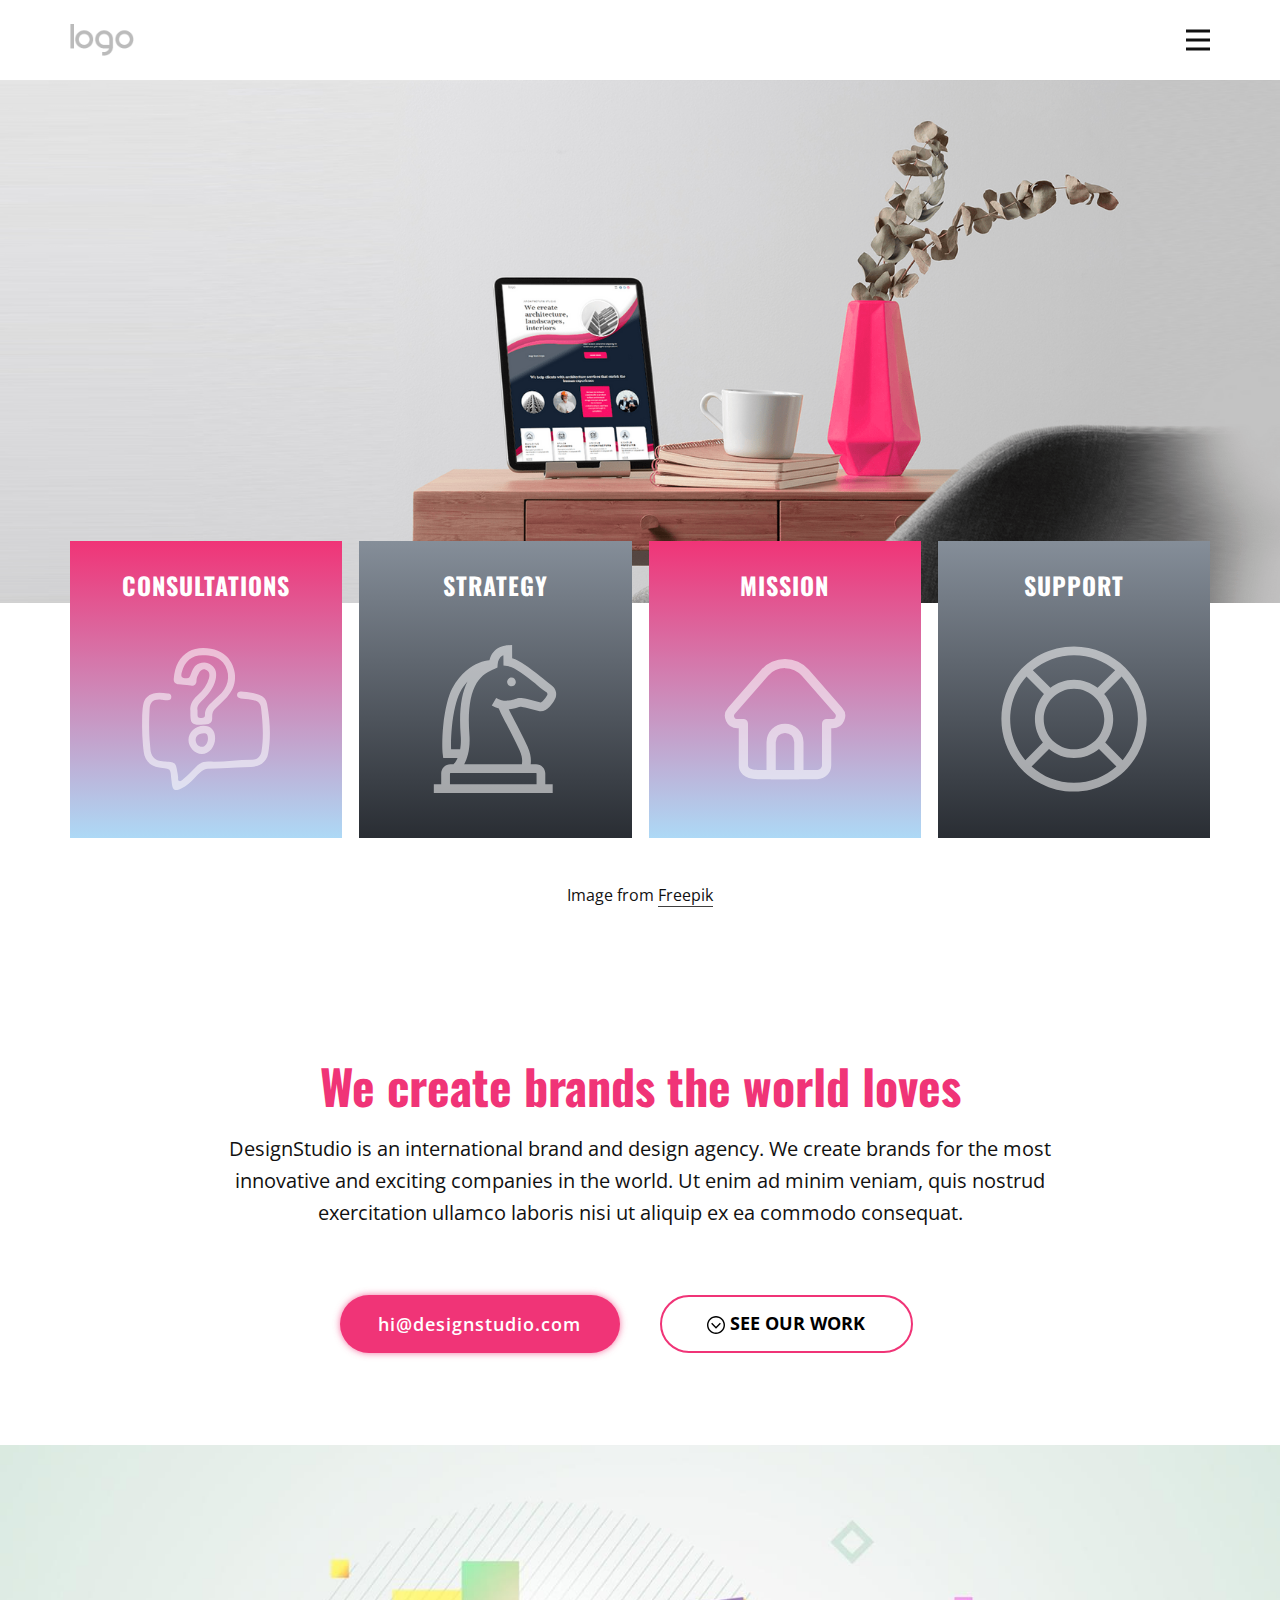
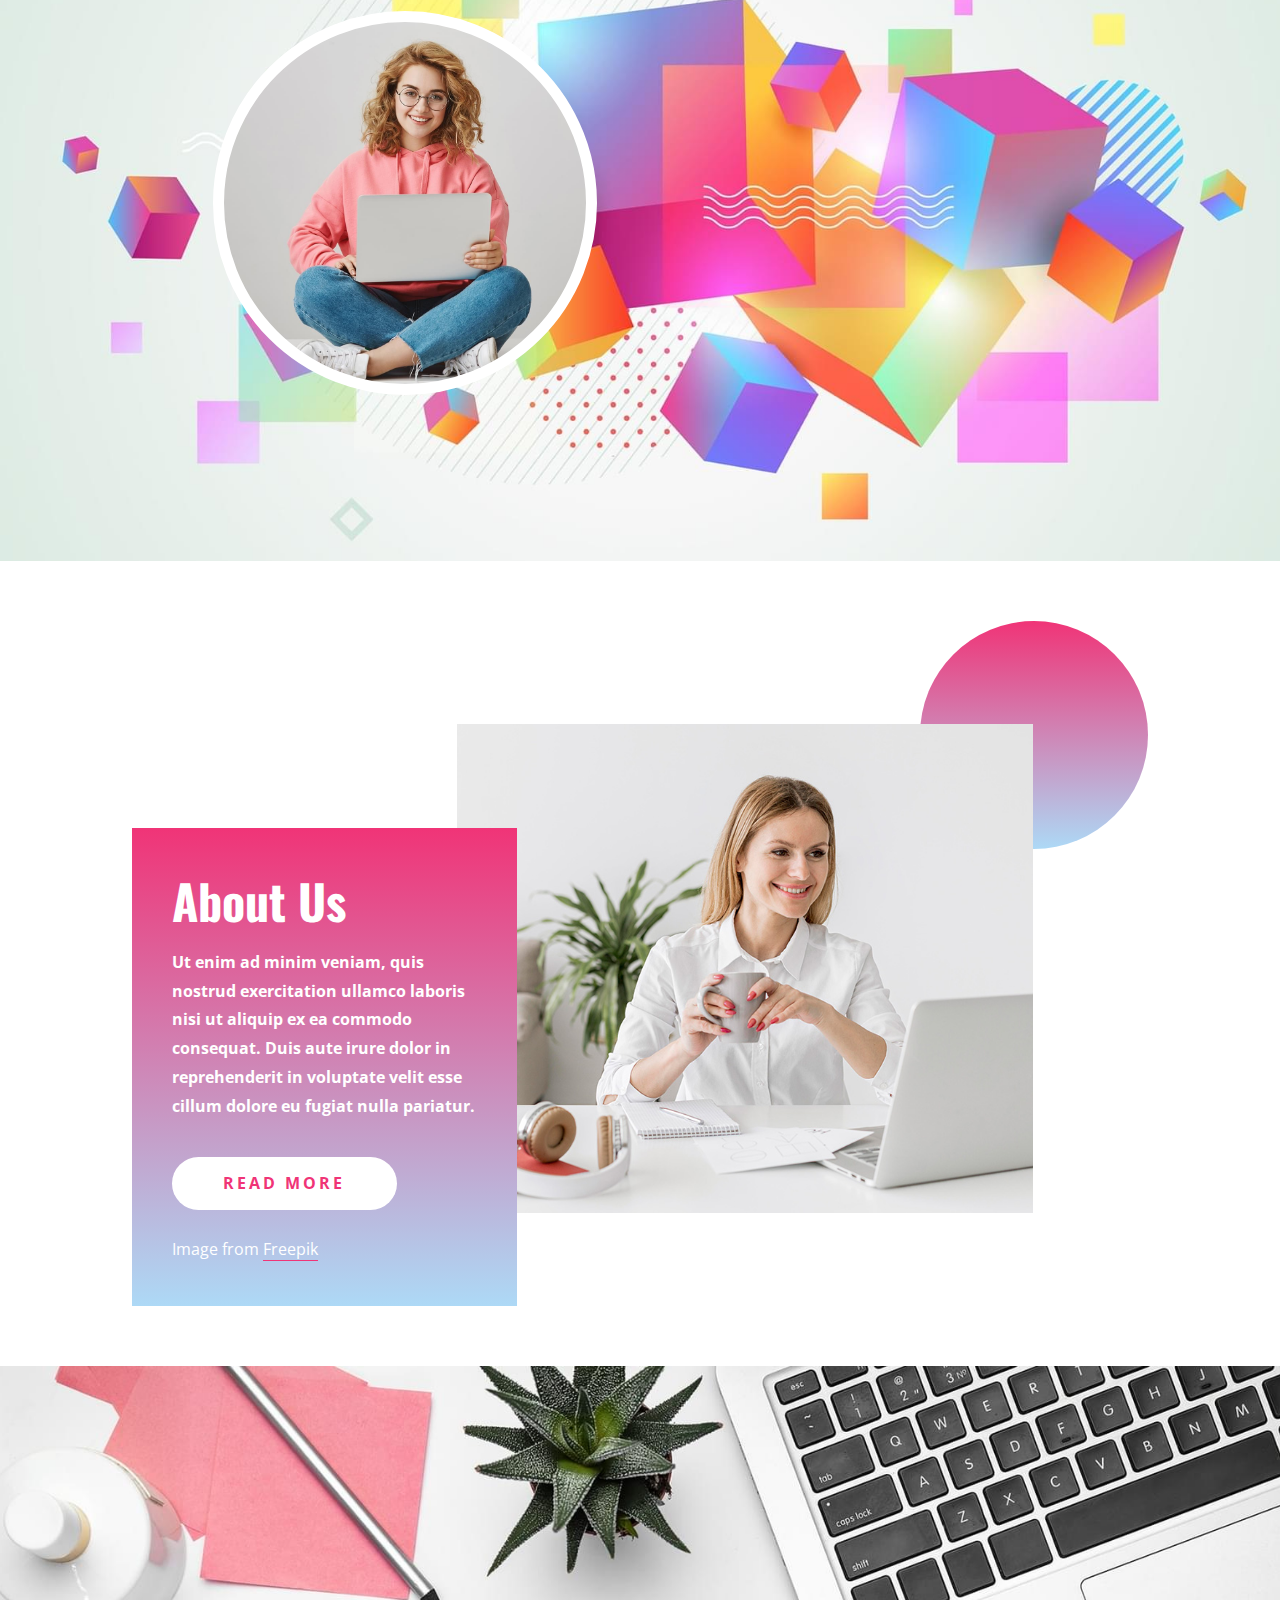
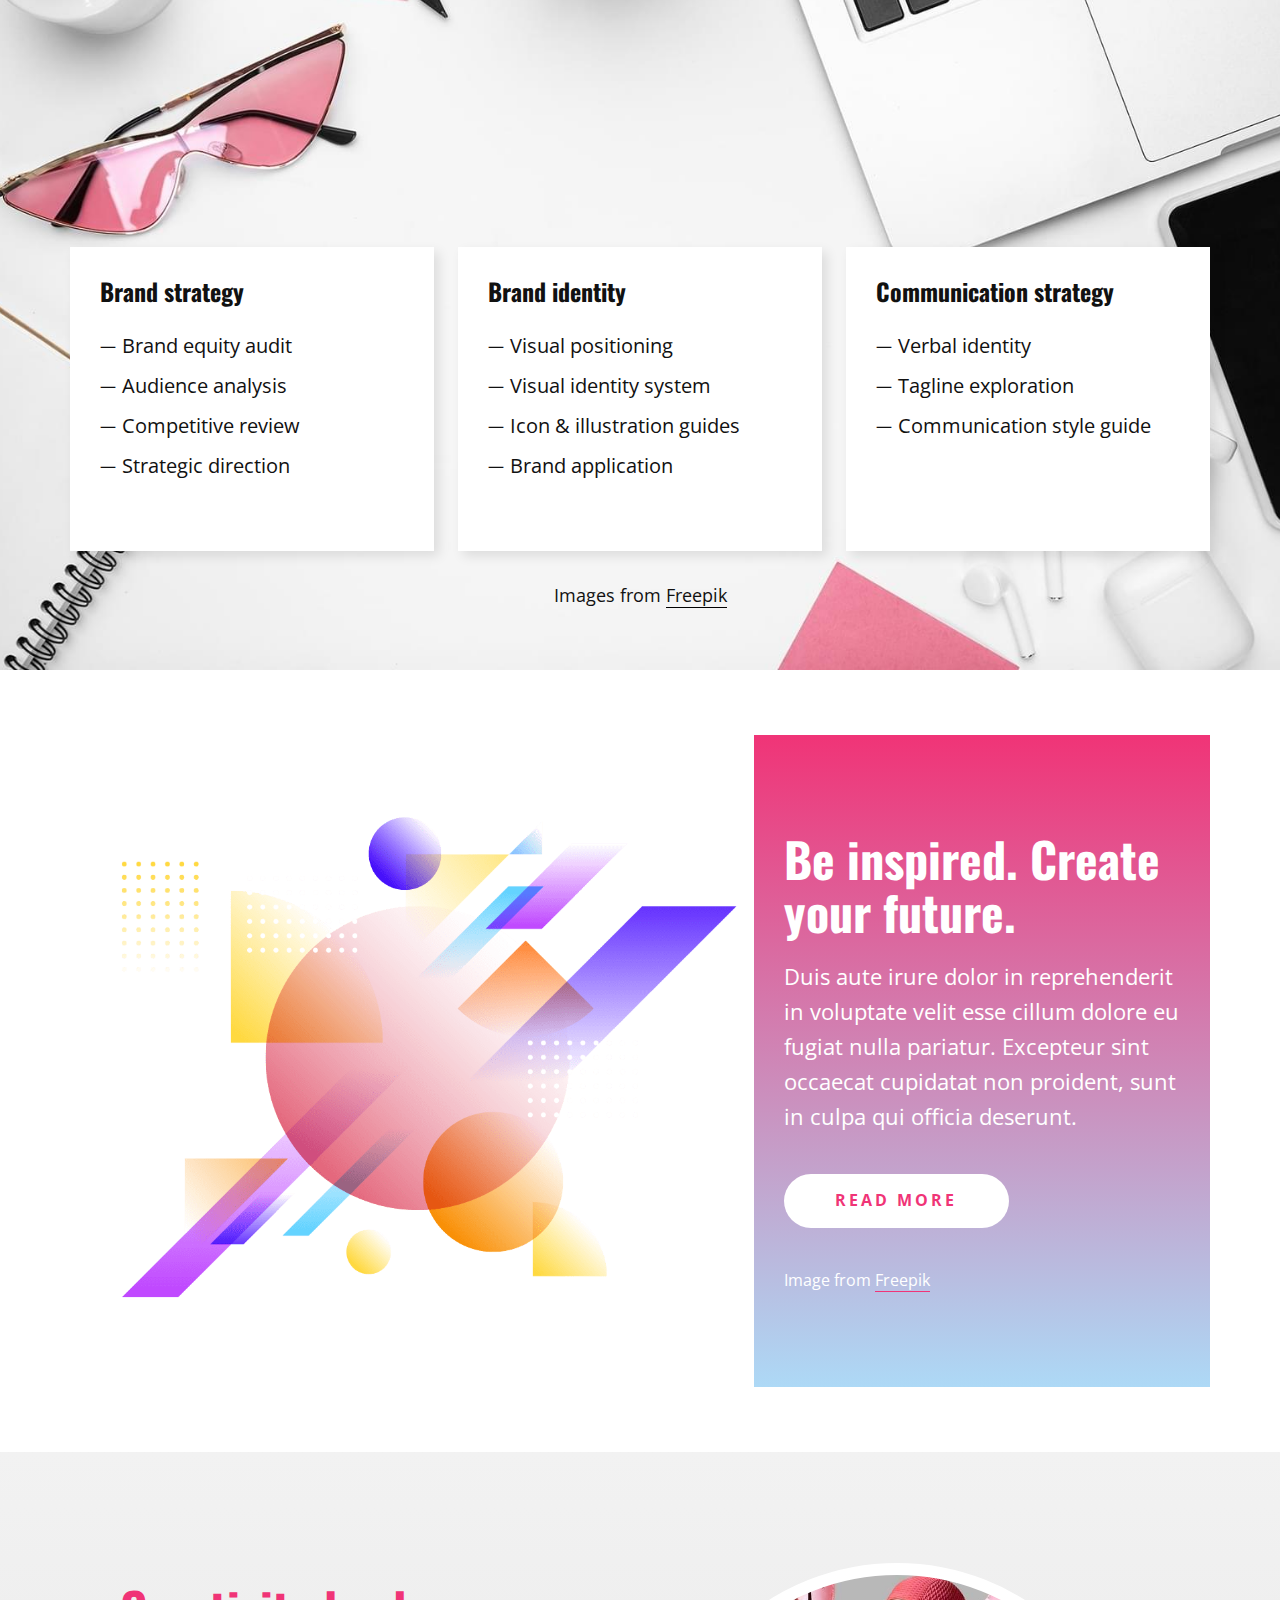
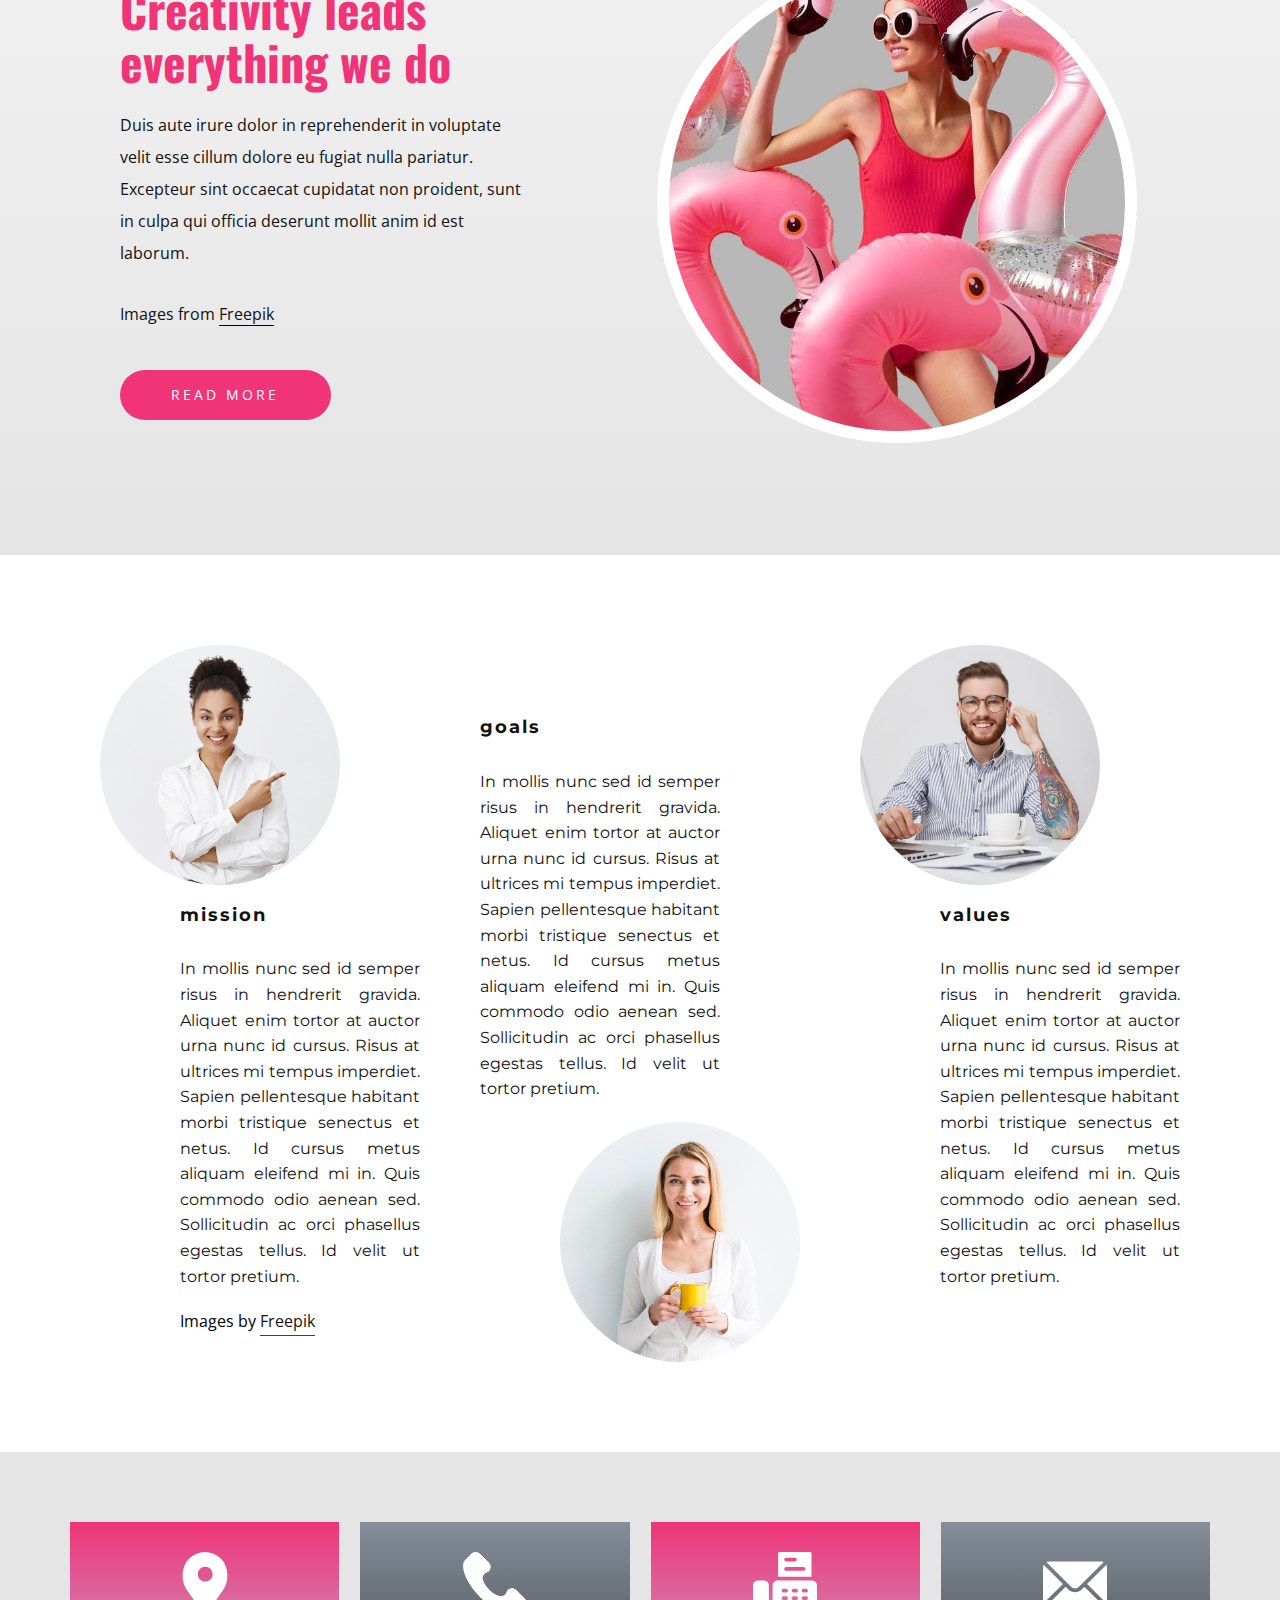
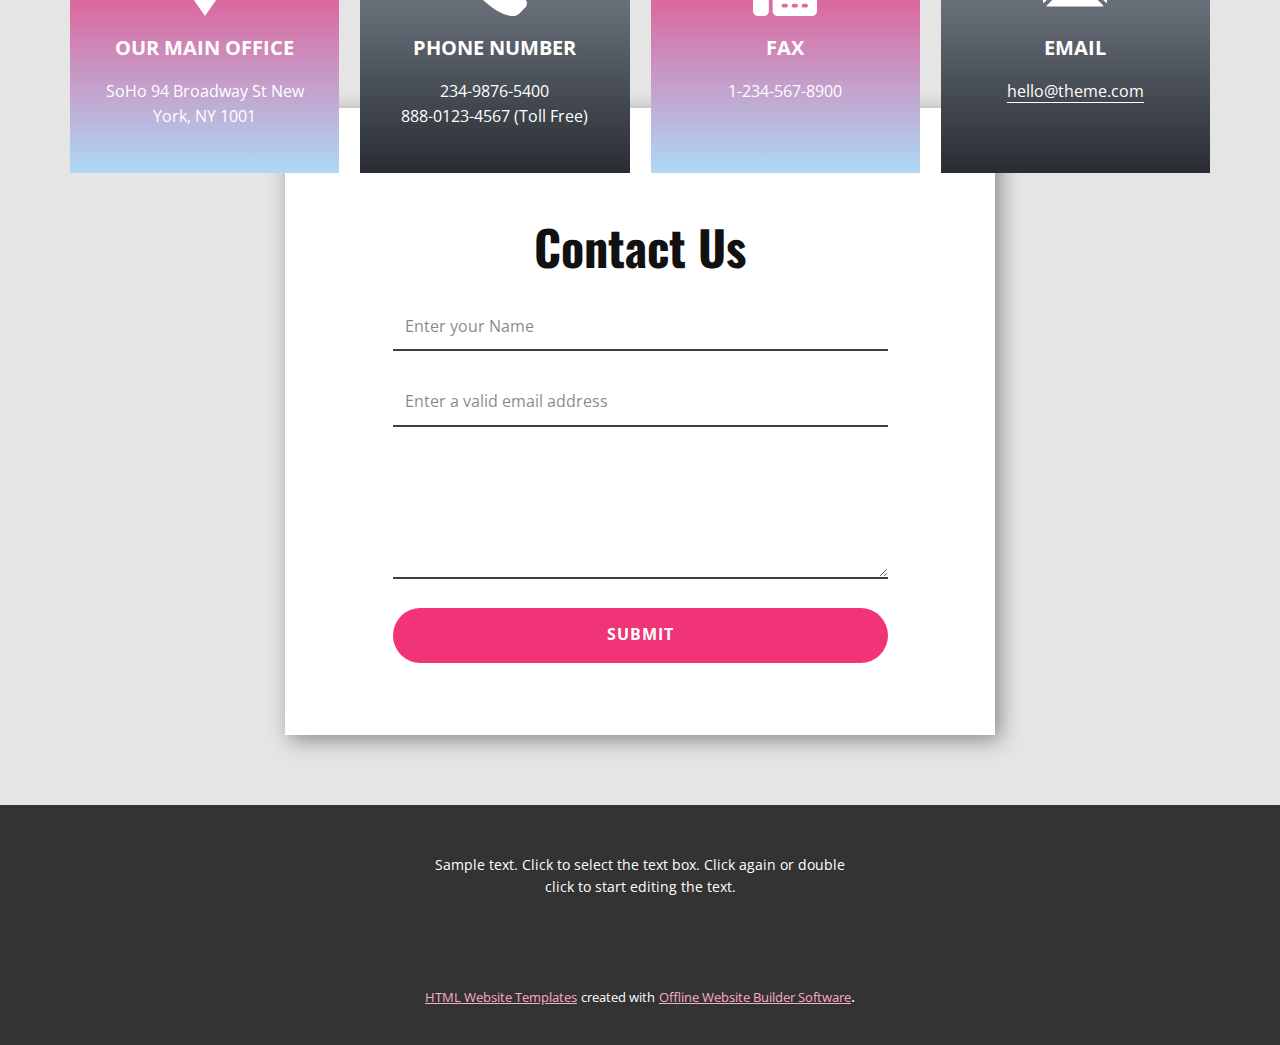
==== index.html @ 5d62b362 "Test" ====
<!DOCTYPE html>
<html style="font-size: 16px;" lang="es"><head>
    <meta name="viewport" content="width=device-width, initial-scale=1.0">
    <meta charset="utf-8">
    <meta name="keywords" content="​We partner with our clients to create brands that are meaningful, memorable and iconic, ​Hosting solution with benefits.">
    <meta name="description" content="">
    <title>Home 1</title>
    <link rel="stylesheet" href="nicepage.css" media="screen">
<link rel="stylesheet" href="Home-1.css" media="screen">
    <script class="u-script" type="text/javascript" src="jquery-1.9.1.min.js" defer=""></script>
    <script class="u-script" type="text/javascript" src="nicepage.js" defer=""></script>
    <meta name="generator" content="Nicepage 5.6.2, nicepage.com">
    <meta name="referrer" content="origin">
    <link id="u-theme-google-font" rel="stylesheet" href="https://fonts.googleapis.com/css?family=Oswald:200,300,400,500,600,700|Open+Sans:300,300i,400,400i,500,500i,600,600i,700,700i,800,800i">
    <link id="u-page-google-font" rel="stylesheet" href="https://fonts.googleapis.com/css?family=Oswald:200,300,400,500,600,700|Montserrat:100,100i,200,200i,300,300i,400,400i,500,500i,600,600i,700,700i,800,800i,900,900i">
    
    
    
    
    
    
    
    
    
    
    <script type="application/ld+json">{
		"@context": "http://schema.org",
		"@type": "Organization",
		"name": "",
		"logo": "images/default-logo.png"
}</script>
    <meta name="theme-color" content="#f03477">
    <meta property="og:title" content="Home 1">
    <meta property="og:type" content="website">
  <meta data-intl-tel-input-cdn-path="intlTelInput/"></head>
  <body data-home-page="https://website4239288.nicepage.io/Home-1.html?version=90241c5e-7ff0-4bc9-998e-15f28b2609e3" data-home-page-title="Home 1" class="u-body u-xl-mode" data-lang="es"><header class="u-clearfix u-header u-header" id="sec-e8ca"><div class="u-clearfix u-sheet u-valign-middle u-sheet-1">
        <a href="https://nicepage.com" class="u-image u-logo u-image-1">
          <img src="images/default-logo.png" class="u-logo-image u-logo-image-1">
        </a>
        <nav class="u-menu u-menu-hamburger u-offcanvas u-menu-1" data-responsive-from="XL">
          <div class="menu-collapse" style="font-size: 1rem; letter-spacing: 0px; font-weight: 500;">
            <a class="u-button-style u-custom-active-color u-custom-border u-custom-border-color u-custom-hover-color u-custom-left-right-menu-spacing u-custom-padding-bottom u-custom-text-active-color u-custom-text-color u-custom-text-hover-color u-custom-top-bottom-menu-spacing u-nav-link u-text-active-palette-1-base u-text-hover-palette-2-base" href="#" data-lang-en="{&quot;content&quot;:&quot;<svg class=\&quot;u-svg-link\&quot; viewBox=\&quot;0 0 24 24\&quot;><use xlink:href=\&quot;#menu-hamburger\&quot;></use></svg><svg class=\&quot;u-svg-content\&quot; version=\&quot;1.1\&quot; id=\&quot;menu-hamburger\&quot; viewBox=\&quot;0 0 16 16\&quot; x=\&quot;0px\&quot; y=\&quot;0px\&quot; xmlns:xlink=\&quot;http://www.w3.org/1999/xlink\&quot; xmlns=\&quot;http://www.w3.org/2000/svg\&quot;>    <g>        <rect y=\&quot;1\&quot; width=\&quot;16\&quot; height=\&quot;2\&quot;></rect>        <rect y=\&quot;7\&quot; width=\&quot;16\&quot; height=\&quot;2\&quot;></rect>        <rect y=\&quot;13\&quot; width=\&quot;16\&quot; height=\&quot;2\&quot;></rect>    </g></svg>&quot;,&quot;href&quot;:&quot;#&quot;}">
              <svg class="u-svg-link" viewBox="0 0 24 24"><use xlink:href="#menu-hamburger"></use></svg>
              <svg class="u-svg-content" version="1.1" id="menu-hamburger" viewBox="0 0 16 16" x="0px" y="0px" xmlns:xlink="http://www.w3.org/1999/xlink" xmlns="http://www.w3.org/2000/svg"><g><rect y="1" width="16" height="2"></rect><rect y="7" width="16" height="2"></rect><rect y="13" width="16" height="2"></rect>
</g></svg>
            </a>
          </div>
          <div class="u-custom-menu u-nav-container">
            <ul class="u-nav u-spacing-2 u-unstyled u-nav-1"><li class="u-nav-item"><a class="u-active-grey-5 u-button-style u-hover-grey-10 u-nav-link u-text-active-grey-90 u-text-grey-90 u-text-hover-grey-90" href="#" style="padding: 10px 20px;" data-lang-en="{&quot;content&quot;:&quot;Home&quot;,&quot;href&quot;:&quot;#&quot;}">Home</a>
</li><li class="u-nav-item"><a class="u-active-grey-5 u-button-style u-hover-grey-10 u-nav-link u-text-active-grey-90 u-text-grey-90 u-text-hover-grey-90" href="#" style="padding: 10px 20px;" data-lang-en="{&quot;content&quot;:&quot;Page 3&quot;,&quot;href&quot;:&quot;#&quot;}">Page 3</a>
</li><li class="u-nav-item"><a class="u-active-grey-5 u-button-style u-hover-grey-10 u-nav-link u-text-active-grey-90 u-text-grey-90 u-text-hover-grey-90" href="#" style="padding: 10px 20px;" data-lang-en="{&quot;content&quot;:&quot;Page 4&quot;,&quot;href&quot;:&quot;#&quot;}">Page 4</a>
</li></ul>
          </div>
          <div class="u-custom-menu u-nav-container-collapse">
            <div class="u-black u-container-style u-inner-container-layout u-opacity u-opacity-95 u-sidenav">
              <div class="u-inner-container-layout u-sidenav-overflow">
                <div class="u-menu-close"></div>
                <ul class="u-align-center u-nav u-popupmenu-items u-unstyled u-nav-2"><li class="u-nav-item"><a class="u-button-style u-nav-link" href="#" style="padding: 10px 20px;" data-lang-en="{&quot;content&quot;:&quot;Home&quot;,&quot;href&quot;:&quot;#&quot;}">Home</a>
</li><li class="u-nav-item"><a class="u-button-style u-nav-link" href="#" style="padding: 10px 20px;" data-lang-en="{&quot;content&quot;:&quot;Page 3&quot;,&quot;href&quot;:&quot;#&quot;}">Page 3</a>
</li><li class="u-nav-item"><a class="u-button-style u-nav-link" href="#" style="padding: 10px 20px;" data-lang-en="{&quot;content&quot;:&quot;Page 4&quot;,&quot;href&quot;:&quot;#&quot;}">Page 4</a>
</li></ul>
              </div>
            </div>
            <div class="u-black u-menu-overlay u-opacity u-opacity-70"></div>
          </div>
        </nav>
      </div></header> 
    <section class="u-align-center u-clearfix u-typography-Normal--Introduction u-section-1" src="" id="sec-076f">
      <img class="u-expanded-width u-image u-image-1" src="images/-min1.png" data-image-width="1920" data-image-height="705">
      <div class="u-list u-list-1">
        <div class="u-repeater u-repeater-1">
          <div class="u-align-center u-container-style u-custom-item u-gradient u-list-item u-repeater-item u-list-item-1">
            <div class="u-container-layout u-similar-container u-valign-top u-container-layout-1">
              <h4 class="u-text u-text-white u-text-1">Consultations</h4><span class="u-icon u-icon-rectangle u-opacity u-opacity-55 u-icon-1"><svg class="u-svg-link" preserveAspectRatio="xMidYMin slice" viewBox="0 0 512 512" style=""><use xlink:href="#svg-934b"></use></svg><svg class="u-svg-content" viewBox="0 0 512 512" id="svg-934b"><g><path clip-rule="evenodd" d="M467.36,203.825c-2.723-15.031-11.551-25.031-27.774-31.483   c-17.327-6.85-35.668-8.639-53.413-10.368l-7.963-0.795c-0.685-0.07-1.371-0.109-2.048-0.109c-6.739,0-11.411,3.619-12.475,9.663   c-0.587,3.38-0.05,6.252,1.579,8.539c1.97,2.764,5.587,4.633,10.448,5.408c5.627,0.874,11.304,1.48,16.97,2.087   c6.521,0.707,13.043,1.402,19.494,2.515c27.258,4.722,33.929,12.287,35.679,40.45c0.208,3.469,0.596,6.918,0.974,10.358   c0.269,2.386,0.537,4.762,0.745,7.148c3.172,36.136,5.438,78.751-1.68,120.802c-2.963,17.428-15.249,28.689-31.553,28.689   l-3.369-0.02c-21.781,0-43.82,1.789-65.134,3.518c-21.253,1.721-43.223,3.5-64.874,3.5c-5.557,0-11.104-0.109-16.666-0.367   c-1.099-0.049-2.178-0.08-3.241-0.08c-16.556,0-30.2,6.123-42.945,19.266c-12.232,12.625-25.707,25.707-42.398,41.137l-1.058,0.982   c-3.246,3.023-6.924,6.443-10.925,6.443c-0.755,0-1.521-0.131-2.262-0.379c-4.215-1.432-4.066-5.1-3.897-9.354   c0.075-1.83,0.15-3.709-0.169-5.418c-0.413-2.227-0.671-4.484-0.934-6.73c-0.229-1.979-0.457-3.947-0.786-5.906   c-6.164-37.059-6.566-37.436-42.776-40.33l-3.802-0.297c-16.08-1.244-31.27-2.416-40.922-19.266   c-5.631-9.813-6.333-19.752-7.067-30.271c-0.189-2.643-0.374-5.297-0.642-7.941c-3.618-35.43-4.101-73.324-1.576-122.9   c1.178-23.083,11.313-33.371,32.85-33.371c2.296,0,4.712,0.119,7.252,0.348c2.451,0.219,4.896,0.507,7.337,0.795   c4.9,0.577,9.97,1.174,15.06,1.183c7.734,0,12.481-4.255,12.694-11.392c0.194-6.491-3.797-10.896-10.671-11.78l-2.853-0.368   c-8.887-1.153-18.072-2.346-27.109-2.346c-7.917,0-14.876,0.915-21.264,2.814c-19.529,5.775-31.323,18.181-35.051,36.88   c-1.044,5.24-1.864,10.598-2.5,16.383c-1.764,16.154-1.695,32.596-1.625,49.127c-0.458,23.629,0.492,48.65,2.818,74.379   c0.741,8.23,1.615,16.451,2.609,24.652c3.633,30.262,22.04,49.129,53.224,54.566c8.221,1.422,16.263,2.387,23.903,2.863   c10.632,0.666,15.543,5.965,16.433,17.715c0.929,12.416,2.316,24.732,4.115,36.592c2.222,14.633,6.536,20.607,14.896,20.607   c4.275,0,9.598-1.59,17.263-5.148c18.401-8.52,32.095-22.627,45.341-36.264c7.903-8.133,16.069-16.553,25.116-23.621   c7.352-5.736,13.395-8.191,20.872-8.49c33.933-1.301,67.87-2.873,101.789-4.443l48.283-2.207   c32.974-1.461,54.726-18.799,59.665-47.547C480.145,322.977,478.853,267.229,467.36,203.825z" fill-rule="evenodd"></path><path clip-rule="evenodd" d="M161.816,136.167l16.413,1.77c7.778,0.825,15.557,1.649,23.346,2.564   c1.62,0.179,3.166,0.278,4.622,0.278c5.632,0,9.757-1.401,12.61-4.294c3.057-3.102,4.503-7.744,4.419-14.206   c-0.09-8.241,3.25-15.518,6.879-22.159c4.513-8.38,9.29-15.885,18.142-15.885c2.018,0,4.235,0.397,6.581,1.173   c11.592,3.937,15.682,14.344,11.501,29.326c-5.914,21.333-19.062,40.926-40.206,59.894c-18.674,16.93-26.348,34.018-24.166,53.671   c-0.189,23.282,0.834,35.479,7.152,41.851c4.23,4.266,10.717,6.004,22.383,6.004c4.786,0,10.353-0.277,16.765-0.725   c1.133,0,2.271,0,3.295-0.09c21.642-1.451,26.732-6.859,25.896-27.566c-0.457-11.989,3.222-20.886,11.909-28.839   c13.56-12.555,26.741-24.922,38.969-38.073c36.205-38.531,37.934-91.755,4.395-135.585c-16.373-21.413-50.104-35.24-85.925-35.24   c-19.654,0-37.154,4.225-50.6,12.237c-31.423,18.719-47.9,48.909-51.847,95.036C143.451,127.936,149.818,134.815,161.816,136.167z    M226.75,232.833l-0.049-7.058c-2.769-12.238,4.076-21.91,16.009-33.551c18.874-18.46,39.142-41.474,46.389-72.201   c5.39-22.755,1.114-38.232-13.888-50.171c-7.808-6.164-16.401-9.295-25.538-9.295c-5.562,0-11.481,1.153-17.6,3.439   c-16.303,6.044-22,20.538-27.507,34.555c-0.775,1.958-1.546,3.927-2.341,5.855c-2.783,6.72-4.717,10.537-12.068,10.796l-2.222,0.03   c-8.052,0-12.913-1.461-15.31-4.603c-2.455-3.221-2.559-8.5-0.328-16.622c10.747-38.978,34.754-58.791,71.361-58.88h2.207   c25.111,0,50.848,3.112,68.97,25.678c25.34,31.373,23.232,75.621-5,105.214c-7.059,7.396-14.752,14.355-22.188,21.085l-8.052,7.326   c-13.698,12.685-27.864,25.807-27.198,47.627c0.119,3.33-0.572,5.755-2.118,7.406c-2.336,2.505-6.486,3.142-12.838,3.33   c-3.927,0-6.675-0.875-8.4-2.674c-1.724-1.799-2.48-4.563-2.316-8.46C226.786,238.937,226.771,236.242,226.75,232.833z" fill-rule="evenodd"></path><path clip-rule="evenodd" d="M246.97,279.654c-27.417,0-51.543,22.705-51.638,48.602   c0,24.564,22.218,48.313,45.723,48.859l0.691,0.01c24.743,0,45.724-25.121,45.823-54.863   C287.569,295.182,272.768,279.654,246.97,279.654z M241.652,352.193c-10.985,0-20.767-10.477-21.363-22.863   c-0.268-6.521,1.442-11.82,5.085-15.758c4.787-5.178,12.809-8.002,23.854-8.41l1.158-0.02c8.608,0,12.063,4.803,12.321,17.139   C262.971,338.514,254.014,351.646,241.652,352.193z" fill-rule="evenodd"></path>
</g></svg></span>
            </div>
          </div>
          <div class="u-align-center u-container-style u-custom-item u-gradient u-list-item u-repeater-item u-video-cover u-list-item-2">
            <div class="u-container-layout u-similar-container u-valign-top u-container-layout-2">
              <h4 class="u-text u-text-white u-text-2">Strategy</h4><span class="u-icon u-icon-rectangle u-opacity u-opacity-55 u-text-white u-icon-2"><svg class="u-svg-link" preserveAspectRatio="xMidYMin slice" viewBox="0 0 507.971 507.971" style=""><use xlink:href="#svg-0bb2"></use></svg><svg class="u-svg-content" viewBox="0 0 507.971 507.971" id="svg-0bb2"><g id="XMLID_1477_"><path id="XMLID_1483_" d="m333.696 213.433c5.272-2.056 7.053-2.747 23.624 1.301l46.526 11.778.12.03c27.078 6.62 48.859-28.524 53.763-37.189 5.517-8.342 7.47-18.303 5.499-28.141-2.021-10.093-7.904-18.714-16.564-24.275-6.386-4.102-16.288-12.189-27.754-21.554-22.364-18.266-52.993-43.28-85.469-61.506-6.547-3.674-13.414-6.528-20.525-8.537l-.259-45.34-15.491.599c-1.565.061-15.722.828-30.501 9.017-12.157 6.736-26.569 19.508-31.789 43.152-9.16.926-22.034 3.343-36.854 9.313-25.458 10.256-61.853 33.544-90.658 86.253-13.734 25.13-25.362 73.345-31.106 128.976-3.625 35.112-4.304 76.13-1.614 97.531l1.65 13.13h49.119c-.347.773-.693 1.527-1.038 2.246-4.681 9.77-9.658 16.039-12.79 19.421h-10.475c-17.506 0-31.749 14.242-31.749 31.749v36.584h-25.366v30h408v-30h-25.366v-36.584c0-17.507-14.243-31.749-31.749-31.749h-18.426c1.509-12.725 1.99-32.949-10.9-60.974-15.439-33.563-31.919-65.015-45.161-90.285-6.804-12.984-14.142-26.988-19.241-37.554.886-.077 1.771-.166 2.655-.267 16.396-1.87 24.516-5.033 29.889-7.125zm-230.333 144.538c-.977-20.828.021-51.285 2.736-77.581 5.275-51.095 15.847-96.183 27.589-117.67 7.768-14.215 16.432-26.632 25.941-37.217-21.947 43.021-29.617 103.402-23.416 184.035 1.484 19.291.416 35.329-1.882 48.433zm291.517 81.667c.964 0 1.749.784 1.749 1.749v36.584h-297.268v-36.584c0-.965.785-1.749 1.749-1.749zm-127.702-221.796c3.688 10.434 11.857 26.246 26.642 54.461 13.082 24.966 29.363 56.037 44.479 88.898 10.82 23.522 9.339 38.396 7.894 48.437h-198.173c11.226-20.311 21.89-53.189 18.106-102.4-6.127-79.678 2.237-139.052 24.86-176.475 17.66-29.212 40.662-40.498 62.709-49.555l8.74-3.591.536-9.434c.856-15.075 6.557-25.499 17.427-31.867.819-.48 1.641-.921 2.458-1.324l.203 35.653 12.92 1.743c7.99 1.078 15.655 3.652 22.78 7.65 30.2 16.948 59.662 41.01 81.173 58.579 12.679 10.355 22.693 18.534 30.519 23.561 2.371 1.522 3.123 3.739 3.36 4.926.238 1.187.397 3.525-1.206 5.847l-.414.604-.345.616c-6.68 11.931-17.019 22.58-20.994 23.169l-46.235-11.705-.12-.03c-23.373-5.712-30.652-4.426-41.689-.127-4.626 1.802-9.87 3.844-22.404 5.274-8.047.919-16.162.398-24.117-1.546-6.456-1.577-12.609-4.052-18.288-7.354l-15.08 25.934c7.58 4.407 15.731 7.785 24.259 10.056z"></path><path id="XMLID_1488_" d="m310.526 141.971c7.846 0 15.363-6.899 15-15-.364-8.127-6.591-15-15-15-7.846 0-15.363 6.899-15 15 .365 8.127 6.591 15 15 15z"></path>
</g></svg></span>
            </div>
          </div>
          <div class="u-align-center u-container-style u-custom-item u-gradient u-list-item u-repeater-item u-video-cover u-list-item-3">
            <div class="u-container-layout u-similar-container u-valign-top u-container-layout-3">
              <h4 class="u-text u-text-white u-text-3">Mission</h4><span class="u-icon u-icon-rectangle u-opacity u-opacity-55 u-icon-3"><svg class="u-svg-link" preserveAspectRatio="xMidYMin slice" viewBox="0 0 32 32" style=""><use xlink:href="#svg-d790"></use></svg><svg class="u-svg-content" viewBox="0 0 32 32" id="svg-d790"><defs><style>.cls-1{fill:none;}</style>
</defs><g id="Layer_2"><path d="M23,29H10.08C7.06,29,6,27.45,6,26V18H5.68a2.68,2.68,0,0,1-2-4.45l7.18-8.2a6.86,6.86,0,0,1,10.3,0l7.18,8.2a2.63,2.63,0,0,1,.43,2.87A2.66,2.66,0,0,1,26.32,18H26v8A3,3,0,0,1,23,29ZM16,5a4.86,4.86,0,0,0-3.65,1.65l-7.18,8.2A.68.68,0,0,0,5.68,16H7a1,1,0,0,1,1,1v9c0,.87,1.31,1,2.09,1H23a1,1,0,0,0,1-1V17a1,1,0,0,1,.3-.71A1,1,0,0,1,25,16h1.31a.68.68,0,0,0,.51-1.13l-7.18-8.2A4.85,4.85,0,0,0,16,5Z"></path><path d="M19,29H13a1,1,0,0,1-1-1V21a4,4,0,0,1,8,0v7A1,1,0,0,1,19,29Zm-5-2h4V21a2,2,0,0,0-4,0Z"></path>
</g><g id="frame"><rect class="cls-1" height="32" width="32"></rect>
</g></svg></span>
            </div>
          </div>
          <div class="u-align-center u-container-style u-custom-item u-gradient u-list-item u-repeater-item u-video-cover u-list-item-4">
            <div class="u-container-layout u-similar-container u-valign-top u-container-layout-4">
              <h4 class="u-text u-text-white u-text-4">support</h4><span class="u-icon u-icon-rectangle u-opacity u-opacity-55 u-icon-4"><svg class="u-svg-link" preserveAspectRatio="xMidYMin slice" viewBox="0 0 128 128" style=""><use xlink:href="#svg-4ddb"></use></svg><svg class="u-svg-content" viewBox="0 0 128 128" id="svg-4ddb" style="enable-background:new 0 0 128 128;"><g><path d="M64,1.2C29.3,1.2,1.2,29.3,1.2,64s28.2,62.8,62.8,62.8s62.8-28.2,62.8-62.8S98.7,1.2,64,1.2z M64,8.8   c13.6,0,26,4.9,35.6,13.1L84.4,37c-5.7-4.3-12.8-6.9-20.4-6.9S49.2,32.7,43.6,37L28.4,21.9C38,13.8,50.4,8.8,64,8.8z M90.2,64   c0,14.4-11.7,26.2-26.2,26.2S37.8,78.4,37.8,64S49.6,37.8,64,37.8S90.2,49.6,90.2,64z M8.8,64c0-14.1,5.3-27,14.1-36.7L38,42.4   c-4.9,5.9-7.8,13.4-7.8,21.6c0,7.7,2.6,14.8,6.9,20.4L21.9,99.6C13.8,90,8.8,77.6,8.8,64z M64,119.2c-14.1,0-27-5.3-36.7-14.1   L42.4,90c5.9,4.9,13.4,7.8,21.6,7.8s15.8-2.9,21.6-7.8l15.1,15.1C91,113.8,78.1,119.2,64,119.2z M106.1,99.6L91,84.4   c4.3-5.7,6.9-12.8,6.9-20.4c0-8.2-2.9-15.8-7.8-21.6l15.1-15.1c8.7,9.8,14.1,22.6,14.1,36.7C119.2,77.6,114.2,90,106.1,99.6z"></path>
</g></svg></span>
            </div>
          </div>
        </div>
      </div>
      <p class="u-text u-text-default u-text-5">Image from <a href="https://www.freepik.com/psd/mockup" class="u-active-none u-border-1 u-border-active-palette-1-base u-border-grey-75 u-border-hover-palette-1-base u-border-no-left u-border-no-right u-border-no-top u-btn u-button-link u-button-style u-hover-none u-none u-radius-0 u-text-body-color u-btn-1">Freepik</a>
      </p>
    </section>
    <section class="u-align-center u-clearfix u-white u-section-2" id="carousel_48ef">
      <div class="u-clearfix u-sheet u-valign-middle u-sheet-1">
        <div class="u-container-style u-expanded-width-sm u-expanded-width-xs u-group u-group-1">
          <div class="u-container-layout u-valign-middle u-container-layout-1">
            <h2 class="u-align-center u-text u-text-default u-text-1"> We create brands the world loves</h2>
            <p class="u-align-center u-text u-text-2"> DesignStudio is an international brand and design agency. We create brands for the most innovative and exciting companies in the world.&nbsp;Ut enim ad minim veniam, quis nostrud exercitation ullamco laboris nisi ut aliquip ex ea commodo consequat.</p>
          </div>
        </div>
        <div class="u-clearfix u-gutter-0 u-layout-custom-sm u-layout-custom-xs u-layout-wrap u-layout-wrap-1">
          <div class="u-layout">
            <div class="u-layout-row">
              <div class="u-align-center-sm u-align-center-xs u-align-right-lg u-align-right-md u-align-right-xl u-container-style u-layout-cell u-left-cell u-size-30-lg u-size-30-md u-size-30-xl u-size-60-sm u-size-60-xs u-layout-cell-1">
                <div class="u-container-layout u-valign-bottom-sm u-valign-bottom-xs u-valign-middle-lg u-valign-middle-md u-valign-middle-xl u-container-layout-2">
                  <a href="mailto:hi@designstudio.com" class="u-btn u-btn-round u-button-style u-palette-1-base u-radius-50 u-btn-1">hi@designstudio.com</a>
                </div>
              </div>
              <div class="u-align-center-sm u-align-center-xs u-align-left-lg u-align-left-md u-align-left-xl u-container-style u-layout-cell u-right-cell u-size-30-lg u-size-30-md u-size-30-xl u-size-60-sm u-size-60-xs u-layout-cell-2">
                <div class="u-container-layout u-valign-middle-lg u-valign-middle-md u-valign-middle-xl u-valign-top-sm u-valign-top-xs u-container-layout-3">
                  <a href="https://nicepage.com/wordpress-website-builder" class="u-border-2 u-border-palette-1-base u-btn u-btn-round u-button-style u-hover-palette-1-base u-none u-radius-50 u-text-black u-text-hover-white u-btn-2"><span class="u-icon"><svg class="u-svg-content" viewBox="0 0 512 512" style="width: 1em; height: 1em;"><path d="m256 512c-68.378906 0-132.667969-26.628906-181.019531-74.980469-48.351563-48.351562-74.980469-112.640625-74.980469-181.019531s26.628906-132.667969 74.980469-181.019531c48.351562-48.351563 112.640625-74.980469 181.019531-74.980469s132.667969 26.628906 181.019531 74.980469c48.351563 48.351562 74.980469 112.640625 74.980469 181.019531s-26.628906 132.667969-74.980469 181.019531c-48.351562 48.351563-112.640625 74.980469-181.019531 74.980469zm0-472c-119.101562 0-216 96.898438-216 216s96.898438 216 216 216 216-96.898438 216-216-96.898438-216-216-216zm138.285156 182-28.285156-28.285156-110 110-110-110-28.285156 28.285156 138.285156 138.285156zm0 0"></path></svg><img></span>&nbsp;see our work
                  </a>
                </div>
              </div>
            </div>
          </div>
        </div>
      </div>
    </section>
    <section class="u-align-center u-clearfix u-image u-section-3" id="sec-8ff1" data-image-width="1620" data-image-height="1080">
      <div class="u-clearfix u-sheet u-valign-middle u-sheet-1">
        <div class="u-clearfix u-layout-wrap u-layout-wrap-1">
          <div class="u-gutter-0 u-layout">
            <div class="u-layout-row">
              <div class="u-align-center u-container-style u-layout-cell u-size-30 u-layout-cell-1">
                <div class="u-container-layout u-valign-middle u-container-layout-1">
                  <div alt="" class="u-border-11 u-border-white u-image u-image-circle u-image-1" data-image-width="1076" data-image-height="1080" data-animation-name="customAnimation" data-animation-duration="1000" data-animation-direction=""></div>
                </div>
              </div>
              <div class="u-align-left u-container-style u-layout-cell u-size-30 u-white u-layout-cell-2" data-animation-name="fadeIn" data-animation-duration="1000" data-animation-direction="Right" data-animation-delay="250">
                <div class="u-container-layout u-valign-middle u-container-layout-2">
                  <h6 class="u-text u-text-1" data-animation-name="fadeIn" data-animation-duration="1000" data-animation-direction="Right" data-animation-delay="250">about us</h6>
                  <h1 class="u-text u-text-palette-1-base u-text-2" data-animation-name="fadeIn" data-animation-duration="1000" data-animation-direction="Right" data-animation-delay="250"> We partner with our clients to create brands that are&nbsp; memorable and iconic</h1>
                  <a href="https://nicepage.com/website-builder" class="u-active-black u-border-none u-btn u-btn-round u-button-style u-hover-black u-palette-1-base u-radius-50 u-btn-1" data-animation-name="fadeIn" data-animation-duration="1000" data-animation-direction="Up" data-animation-delay="500">read more</a>
                  <p class="u-text u-text-default u-text-3" data-animation-name="fadeIn" data-animation-duration="1000" data-animation-direction="Up" data-animation-delay="500">Image from <a href="https://www.freepik.com/photos/people" class="u-active-none u-border-1 u-border-active-black u-border-hover-black u-border-no-left u-border-no-right u-border-no-top u-border-palette-1-base u-btn u-button-link u-button-style u-hover-none u-none u-text-body-color u-btn-2">Freepik</a>
                  </p>
                </div>
              </div>
            </div>
          </div>
        </div>
      </div>
    </section>
    <section class="u-align-center u-clearfix u-section-4" id="carousel_7143">
      <div class="u-clearfix u-sheet u-valign-middle u-sheet-1">
        <div class="u-gradient u-shape u-shape-circle u-shape-1"></div>
        <img class="u-image u-image-1" src="images/2cd8810a-2002-afce-79ce-a321438ebdfe.jpg" data-image-width="1000" data-image-height="672">
        <div class="u-align-left u-container-style u-gradient u-group u-group-1">
          <div class="u-container-layout u-valign-middle-md u-valign-middle-sm u-valign-middle-xs u-container-layout-1">
            <h2 class="u-text u-text-body-alt-color u-text-default u-text-1">About Us</h2>
            <p class="u-text u-text-body-alt-color u-text-2">Ut enim ad minim veniam, quis nostrud exercitation ullamco laboris nisi ut aliquip ex ea commodo consequat. Duis aute irure dolor in reprehenderit in voluptate velit esse cillum dolore eu fugiat nulla pariatur.</p>
            <a href="https://nicepage.com/website-builder" class="u-active-palette-1-base u-border-none u-btn u-btn-round u-button-style u-hover-palette-1-base u-radius-50 u-text-active-white u-text-hover-white u-text-palette-1-base u-white u-btn-1">read more</a>
            <p class="u-text u-text-body-alt-color u-text-default u-text-3">Image from <a href="https://www.freepik.com/photos/school" class="u-active-none u-border-1 u-border-active-white u-border-hover-white u-border-no-left u-border-no-right u-border-no-top u-border-palette-1-base u-btn u-button-link u-button-style u-hover-none u-none u-text-body-alt-color u-btn-2">Freepik</a>
            </p>
          </div>
        </div>
      </div>
    </section>
    <section class="u-align-center u-clearfix u-image u-section-5" id="carousel_08ce" data-image-width="1620" data-image-height="1080">
      <div class="u-clearfix u-sheet u-valign-middle-md u-valign-middle-sm u-valign-middle-xs u-sheet-1">
        <div class="u-expanded-width u-list u-list-1">
          <div class="u-repeater u-repeater-1">
            <div class="u-align-left u-container-style u-list-item u-repeater-item u-white u-list-item-1">
              <div class="u-container-layout u-similar-container u-container-layout-1">
                <h4 class="u-text u-text-1">Brand strategy</h4>
                <ul class="u-custom-list u-text u-text-2">
                  <li>
                    <div class="u-list-icon">
                      <div xmlns="http://www.w3.org/2000/svg" xmlns:xlink="http://www.w3.org/1999/xlink" version="1.1" xml:space="preserve" class="u-svg-content">—</div>
                    </div>Brand equity audit 
                  </li>
                  <li>
                    <div class="u-list-icon">
                      <div xmlns="http://www.w3.org/2000/svg" xmlns:xlink="http://www.w3.org/1999/xlink" version="1.1" xml:space="preserve" class="u-svg-content">—</div>
                    </div>Audience analysis 
                  </li>
                  <li>
                    <div class="u-list-icon">
                      <div xmlns="http://www.w3.org/2000/svg" xmlns:xlink="http://www.w3.org/1999/xlink" version="1.1" xml:space="preserve" class="u-svg-content">—</div>
                    </div>Competitive review 
                  </li>
                  <li>
                    <div class="u-list-icon">
                      <div xmlns="http://www.w3.org/2000/svg" xmlns:xlink="http://www.w3.org/1999/xlink" version="1.1" xml:space="preserve" class="u-svg-content">—</div>
                    </div>Strategic direction
                  </li>
                </ul>
              </div>
            </div>
            <div class="u-align-left u-container-style u-list-item u-repeater-item u-video-cover u-white u-list-item-2">
              <div class="u-container-layout u-similar-container u-container-layout-2">
                <h4 class="u-text u-text-3">Brand identity</h4>
                <ul class="u-custom-list u-text u-text-4">
                  <li>
                    <div class="u-list-icon">
                      <div xmlns="http://www.w3.org/2000/svg" xmlns:xlink="http://www.w3.org/1999/xlink" version="1.1" xml:space="preserve" class="u-svg-content">—</div>
                    </div>Visual positioning 
                  </li>
                  <li>
                    <div class="u-list-icon">
                      <div xmlns="http://www.w3.org/2000/svg" xmlns:xlink="http://www.w3.org/1999/xlink" version="1.1" xml:space="preserve" class="u-svg-content">—</div>
                    </div>Visual identity system 
                  </li>
                  <li>
                    <div class="u-list-icon">
                      <div xmlns="http://www.w3.org/2000/svg" xmlns:xlink="http://www.w3.org/1999/xlink" version="1.1" xml:space="preserve" class="u-svg-content">—</div>
                    </div>Icon &amp; illustration guides 
                  </li>
                  <li>
                    <div class="u-list-icon">
                      <div xmlns="http://www.w3.org/2000/svg" xmlns:xlink="http://www.w3.org/1999/xlink" version="1.1" xml:space="preserve" class="u-svg-content">—</div>
                    </div>Brand application
                  </li>
                </ul>
              </div>
            </div>
            <div class="u-align-left u-container-style u-list-item u-repeater-item u-video-cover u-white u-list-item-3">
              <div class="u-container-layout u-similar-container u-container-layout-3">
                <h4 class="u-text u-text-5">Communication strategy</h4>
                <ul class="u-custom-list u-text u-text-6">
                  <li>
                    <div class="u-list-icon">
                      <div xmlns="http://www.w3.org/2000/svg" xmlns:xlink="http://www.w3.org/1999/xlink" version="1.1" xml:space="preserve" class="u-svg-content">—</div>
                    </div>Verbal identity 
                  </li>
                  <li>
                    <div class="u-list-icon">
                      <div xmlns="http://www.w3.org/2000/svg" xmlns:xlink="http://www.w3.org/1999/xlink" version="1.1" xml:space="preserve" class="u-svg-content">—</div>
                    </div>Tagline exploration 
                  </li>
                  <li>
                    <div class="u-list-icon">
                      <div xmlns="http://www.w3.org/2000/svg" xmlns:xlink="http://www.w3.org/1999/xlink" version="1.1" xml:space="preserve" class="u-svg-content">—</div>
                    </div>Communication style guide
                  </li>
                </ul>
              </div>
            </div>
          </div>
        </div>
        <p class="u-text u-text-7">Images​ from <a href="https://www.freepik.com/photos/background" class="u-border-1 u-border-black u-border-no-left u-border-no-right u-border-no-top u-btn u-button-link u-button-style u-none u-text-body-color u-btn-1">Freepik</a>
        </p>
      </div>
    </section>
    <section class="u-clearfix u-white u-section-6" id="carousel_39d4">
      <div class="u-clearfix u-sheet u-valign-middle u-sheet-1">
        <div class="u-clearfix u-expanded-width u-layout-wrap u-layout-wrap-1">
          <div class="u-layout">
            <div class="u-layout-row">
              <div class="u-align-center u-container-style u-layout-cell u-left-cell u-size-33-lg u-size-33-md u-size-33-sm u-size-33-xs u-size-36-xl u-layout-cell-1">
                <div class="u-container-layout u-valign-middle u-container-layout-1">
                  <img class="u-expanded-width u-image u-image-contain u-image-1" src="images/jjjj-min.png" data-image-width="968" data-image-height="791">
                </div>
              </div>
              <div class="u-align-left u-container-style u-gradient u-layout-cell u-right-cell u-size-24-xl u-size-27-lg u-size-27-md u-size-27-sm u-size-27-xs u-layout-cell-2">
                <div class="u-container-layout u-valign-middle u-container-layout-2">
                  <h2 class="u-text u-text-body-alt-color u-text-default u-text-1"> Be inspired. Create your future.</h2>
                  <p class="u-text u-text-body-alt-color u-text-2"> Duis aute irure dolor in reprehenderit in voluptate velit esse cillum dolore eu fugiat nulla pariatur. Excepteur sint occaecat cupidatat non proident, sunt in culpa qui officia deserunt.</p>
                  <a href="https://nicepage.com/website-builder" class="u-active-palette-1-base u-btn u-btn-round u-button-style u-hover-palette-1-base u-radius-50 u-text-active-white u-text-hover-white u-text-palette-1-base u-white u-btn-1">read more</a>
                  <p class="u-text u-text-body-alt-color u-text-default u-text-3">Image from <a href="https://www.freepik.com/photos/people" class="u-active-none u-border-1 u-border-active-white u-border-hover-white u-border-no-left u-border-no-right u-border-no-top u-border-palette-1-base u-btn u-button-link u-button-style u-hover-none u-none u-text-body-alt-color u-btn-2">Freepik</a>
                  </p>
                </div>
              </div>
            </div>
          </div>
        </div>
      </div>
    </section>
    <section class="u-clearfix u-gradient u-valign-middle-lg u-valign-middle-md u-valign-middle-sm u-valign-middle-xl u-section-7" id="carousel_b2b2">
      <div class="u-clearfix u-gutter-0 u-layout-wrap u-layout-wrap-1">
        <div class="u-gutter-0 u-layout">
          <div class="u-layout-row">
            <div class="u-align-left u-container-style u-layout-cell u-right-cell u-size-27 u-layout-cell-1">
              <div class="u-container-layout u-container-layout-1">
                <h2 class="u-text u-text-1"> Creativity leads everything we do</h2>
                <p class="u-text u-text-2"><b></b>Duis aute irure dolor in reprehenderit in voluptate velit esse cillum dolore eu fugiat nulla pariatur. Excepteur sint occaecat cupidatat non proident, sunt in culpa qui officia deserunt mollit anim id est laborum.
                </p>
                <p class="u-text u-text-3">Images from <a href="https://www.freepik.com/photos/background" class="u-border-1 u-border-active-palette-2-base u-border-black u-border-hover-palette-2-base u-border-no-left u-border-no-right u-border-no-top u-btn u-button-link u-button-style u-none u-text-body-color u-btn-1" target="_blank">Freepik</a>
                </p>
                <a href="https://nicepage.com/website-builder" class="u-active-black u-border-none u-btn u-btn-round u-button-style u-hover-black u-palette-1-base u-radius-50 u-btn-2">read more</a>
              </div>
            </div>
            <div class="u-align-center u-container-style u-layout-cell u-left-cell u-size-33 u-layout-cell-2">
              <div class="u-container-layout u-valign-middle" src="">
                <div class="u-border-12 u-border-white u-image u-image-circle u-image-1" data-image-width="720" data-image-height="1080"></div>
              </div>
            </div>
          </div>
        </div>
      </div>
    </section>
    <section class="u-clearfix u-section-8" id="carousel_0d5f">
      <div class="u-clearfix u-sheet u-valign-middle u-sheet-1">
        <div class="u-clearfix u-expanded-width u-layout-wrap u-layout-wrap-1">
          <div class="u-gutter-0 u-layout">
            <div class="u-layout-row">
              <div class="u-container-style u-layout-cell u-size-20 u-layout-cell-1">
                <div class="u-container-layout u-valign-top u-container-layout-1">
                  <div class="u-image u-image-circle u-image-1" alt="" data-image-width="800" data-image-height="1034"></div>
                  <h6 class="u-align-justify u-custom-font u-font-montserrat u-text u-text-1">mission</h6>
                  <p class="u-align-justify u-custom-font u-font-montserrat u-text u-text-2"> In mollis nunc sed id semper risus in hendrerit gravida. Aliquet enim tortor at auctor urna nunc id cursus. Risus at ultrices mi tempus imperdiet. Sapien pellentesque habitant morbi tristique senectus et netus. Id cursus metus aliquam eleifend mi in. Quis commodo odio aenean sed. Sollicitudin ac orci phasellus egestas tellus. Id velit ut tortor pretium.</p>
                  <p class="u-text u-text-black u-text-3">Images by <a href="https://www.freepik.com/free-photos-vectors/music" class="u-border-1 u-border-grey-75 u-border-no-left u-border-no-right u-border-no-top u-btn u-button-style u-none u-text-body-color u-btn-1">Freepik</a>
                  </p>
                </div>
              </div>
              <div class="u-align-left-xs u-container-style u-layout-cell u-size-20 u-layout-cell-2">
                <div class="u-container-layout u-valign-bottom-sm u-valign-bottom-xl u-valign-top-md u-container-layout-2">
                  <h6 class="u-align-left-lg u-align-left-md u-align-left-sm u-align-left-xl u-custom-font u-font-montserrat u-text u-text-4">goals</h6>
                  <p class="u-align-justify-lg u-align-justify-md u-align-justify-sm u-align-justify-xl u-custom-font u-font-montserrat u-text u-text-5"> In mollis nunc sed id semper risus in hendrerit gravida. Aliquet enim tortor at auctor urna nunc id cursus. Risus at ultrices mi tempus imperdiet. Sapien pellentesque habitant morbi tristique senectus et netus. Id cursus metus aliquam eleifend mi in. Quis commodo odio aenean sed. Sollicitudin ac orci phasellus egestas tellus. Id velit ut tortor pretium.</p>
                  <div class="u-image u-image-circle u-image-2" alt="" data-image-width="800" data-image-height="979"></div>
                </div>
              </div>
              <div class="u-container-style u-layout-cell u-size-20 u-layout-cell-3">
                <div class="u-container-layout u-valign-top-md u-valign-top-sm u-valign-top-xl u-valign-top-xs u-container-layout-3">
                  <div class="u-image u-image-circle u-image-3" alt="" data-image-width="800" data-image-height="710"></div>
                  <h6 class="u-align-justify u-custom-font u-font-montserrat u-text u-text-6">values</h6>
                  <p class="u-align-justify u-custom-font u-font-montserrat u-text u-text-7"> In mollis nunc sed id semper risus in hendrerit gravida. Aliquet enim tortor at auctor urna nunc id cursus. Risus at ultrices mi tempus imperdiet. Sapien pellentesque habitant morbi tristique senectus et netus. Id cursus metus aliquam eleifend mi in. Quis commodo odio aenean sed. Sollicitudin ac orci phasellus egestas tellus. Id velit ut tortor pretium.</p>
                </div>
              </div>
            </div>
          </div>
        </div>
      </div>
    </section>
    <section class="skrollable u-clearfix u-grey-10 u-section-9" id="carousel_01b5">
      <div class="u-clearfix u-sheet u-valign-middle-md u-valign-middle-sm u-valign-middle-xl u-sheet-1">
        <div class="u-align-center u-container-style u-group u-white u-group-1">
          <div class="u-container-layout u-valign-middle-lg u-valign-middle-md u-valign-middle-xl u-valign-top-xs u-container-layout-1">
            <h2 class="u-text u-text-body-color u-text-default u-text-1">Contact Us</h2>
            <div class="u-align-left u-expanded-width-xs u-form u-form-1">
              <form action="https://forms.nicepagesrv.com/v2/form/process" class="u-clearfix u-form-spacing-28 u-form-vertical u-inner-form" style="padding: 10px" source="email" name="form">
                <div class="u-form-group u-form-name">
                  <label for="name-5a14" class="u-form-control-hidden u-label" wfd-invisible="true">Name</label>
                  <input type="text" placeholder="Enter your Name" id="name-5a14" name="name" class="u-border-2 u-border-grey-75 u-border-no-left u-border-no-right u-border-no-top u-input u-input-rectangle" required="">
                </div>
                <div class="u-form-email u-form-group">
                  <label for="email-5a14" class="u-form-control-hidden u-label" wfd-invisible="true">Email</label>
                  <input type="email" placeholder="Enter a valid email address" id="email-5a14" name="email" class="u-border-2 u-border-grey-75 u-border-no-left u-border-no-right u-border-no-top u-input u-input-rectangle" required="">
                </div>
                <div class="u-form-group u-form-message">
                  <label for="message-5a14" class="u-form-control-hidden u-label" wfd-invisible="true">Message</label>
                  <textarea placeholder="" rows="4" cols="50" id="message-5a14" name="message" class="u-border-2 u-border-grey-75 u-border-no-left u-border-no-right u-border-no-top u-input u-input-rectangle" required=""></textarea>
                </div>
                <div class="u-align-center u-form-group u-form-submit">
                  <a href="#" class="u-active-palette-1-light-1 u-border-none u-btn u-btn-round u-btn-submit u-button-style u-hover-palette-1-light-1 u-palette-1-base u-radius-50 u-btn-1">Submit</a>
                  <input type="submit" value="submit" class="u-form-control-hidden" wfd-invisible="true">
                </div>
                <div class="u-form-send-message u-form-send-success" wfd-invisible="true"> Thank you! Your message has been sent. </div>
                <div class="u-form-send-error u-form-send-message" wfd-invisible="true"> Unable to send your message. Please fix errors then try again. </div>
                <input type="hidden" value="" name="recaptchaResponse" wfd-invisible="true">
                <input type="hidden" name="formServices" value="f98e9e920eb196964bed8f9b57583386">
              </form>
            </div>
          </div>
        </div>
        <div class="u-expanded-width u-list u-list-1">
          <div class="u-repeater u-repeater-1">
            <div class="u-align-center u-container-style u-custom-item u-gradient u-list-item u-repeater-item u-list-item-1">
              <div class="u-container-layout u-similar-container u-valign-top u-container-layout-2"><span class="u-icon u-icon-circle u-text-white u-icon-1"><svg class="u-svg-link" preserveAspectRatio="xMidYMin slice" viewBox="0 0 52 52" style=""><use xlink:href="#svg-077e"></use></svg><svg class="u-svg-content" viewBox="0 0 52 52" x="0px" y="0px" id="svg-077e" style="enable-background:new 0 0 52 52;"><path style="fill:currentColor;" d="M38.853,5.324L38.853,5.324c-7.098-7.098-18.607-7.098-25.706,0h0
	C6.751,11.72,6.031,23.763,11.459,31L26,52l14.541-21C45.969,23.763,45.249,11.72,38.853,5.324z M26.177,24c-3.314,0-6-2.686-6-6
	s2.686-6,6-6s6,2.686,6,6S29.491,24,26.177,24z"></path></svg></span>
                <h5 class="u-custom-font u-text u-text-body-alt-color u-text-font u-text-2">our main office</h5>
                <p class="u-text u-text-body-alt-color u-text-3">SoHo 94 Broadway St New York, NY 1001</p>
              </div>
            </div>
            <div class="u-align-center u-container-style u-custom-item u-gradient u-list-item u-repeater-item u-list-item-2">
              <div class="u-container-layout u-similar-container u-valign-top u-container-layout-3"><span class="u-icon u-icon-circle u-text-white u-icon-2"><svg class="u-svg-link" preserveAspectRatio="xMidYMin slice" viewBox="0 0 513.64 513.64" style=""><use xlink:href="#svg-9786"></use></svg><svg class="u-svg-content" viewBox="0 0 513.64 513.64" x="0px" y="0px" id="svg-9786" style="enable-background:new 0 0 513.64 513.64;"><g><g><path d="M499.66,376.96l-71.68-71.68c-25.6-25.6-69.12-15.359-79.36,17.92c-7.68,23.041-33.28,35.841-56.32,30.72    c-51.2-12.8-120.32-79.36-133.12-133.12c-7.68-23.041,7.68-48.641,30.72-56.32c33.28-10.24,43.52-53.76,17.92-79.36l-71.68-71.68    c-20.48-17.92-51.2-17.92-69.12,0l-48.64,48.64c-48.64,51.2,5.12,186.88,125.44,307.2c120.32,120.32,256,176.641,307.2,125.44    l48.64-48.64C517.581,425.6,517.581,394.88,499.66,376.96z"></path>
</g>
</g></svg></span>
                <h5 class="u-custom-font u-text u-text-body-alt-color u-text-font u-text-4">phone number</h5>
                <p class="u-text u-text-body-alt-color u-text-5">234-9876-5400 <br>888-0123-4567 (Toll Free)
                </p>
              </div>
            </div>
            <div class="u-align-center u-container-style u-custom-item u-gradient u-list-item u-repeater-item u-list-item-3">
              <div class="u-container-layout u-similar-container u-valign-top u-container-layout-4"><span class="u-icon u-icon-circle u-text-white u-icon-3"><svg class="u-svg-link" preserveAspectRatio="xMidYMin slice" viewBox="0 0 512 512" style=""><use xlink:href="#svg-d01e"></use></svg><svg class="u-svg-content" viewBox="0 0 512 512" id="svg-d01e"><path d="m201 12.714v184.286h267v-184.286c0-7.022-5.692-12.714-12.714-12.714h-241.572c-7.022 0-12.714 5.692-12.714 12.714zm63.89 33.131h70.271c8.284 0 15 6.716 15 15s-6.716 15-15 15h-70.271c-8.284 0-15-6.716-15-15s6.715-15 15-15zm0 75.142h139.22c8.284 0 15 6.716 15 15s-6.716 15-15 15h-139.22c-8.284 0-15-6.716-15-15s6.715-15 15-15z"></path><path d="m472 227h-275c-22.091 0-40 17.909-40 40v205c0 22.091 17.909 40 40 40h275c22.091 0 40-17.909 40-40v-205c0-22.091-17.909-40-40-40zm-207.5 217.5h-20c-8.284 0-15-6.716-15-15s6.716-15 15-15h20c8.284 0 15 6.716 15 15s-6.716 15-15 15zm0-60h-20c-8.284 0-15-6.716-15-15s6.716-15 15-15h20c8.284 0 15 6.716 15 15s-6.716 15-15 15zm0-60h-20c-8.284 0-15-6.716-15-15s6.716-15 15-15h20c8.284 0 15 6.716 15 15s-6.716 15-15 15zm80 120h-20c-8.284 0-15-6.716-15-15s6.716-15 15-15h20c8.284 0 15 6.716 15 15s-6.716 15-15 15zm0-60h-20c-8.284 0-15-6.716-15-15s6.716-15 15-15h20c8.284 0 15 6.716 15 15s-6.716 15-15 15zm0-60h-20c-8.284 0-15-6.716-15-15s6.716-15 15-15h20c8.284 0 15 6.716 15 15s-6.716 15-15 15zm80 120h-20c-8.284 0-15-6.716-15-15s6.716-15 15-15h20c8.284 0 15 6.716 15 15s-6.716 15-15 15zm0-60h-20c-8.284 0-15-6.716-15-15s6.716-15 15-15h20c8.284 0 15 6.716 15 15s-6.716 15-15 15zm0-60h-20c-8.284 0-15-6.716-15-15s6.716-15 15-15h20c8.284 0 15 6.716 15 15s-6.716 15-15 15z"></path><path d="m87 227h-47c-22.091 0-40 17.909-40 40v205c0 22.091 17.909 40 40 40h47c22.091 0 40-17.909 40-40v-205c0-22.091-17.909-40-40-40z"></path></svg></span>
                <h5 class="u-custom-font u-text u-text-body-alt-color u-text-font u-text-6">Fax</h5>
                <p class="u-text u-text-body-alt-color u-text-7">1-234-567-8900</p>
              </div>
            </div>
            <div class="u-align-center u-container-style u-custom-item u-gradient u-list-item u-repeater-item u-list-item-4">
              <div class="u-container-layout u-similar-container u-valign-top u-container-layout-5"><span class="u-icon u-icon-circle u-text-white u-icon-4"><svg class="u-svg-link" preserveAspectRatio="xMidYMin slice" viewBox="0 0 512 512" style=""><use xlink:href="#svg-9f82"></use></svg><svg class="u-svg-content" viewBox="0 0 512 512" x="0px" y="0px" id="svg-9f82" style="enable-background:new 0 0 512 512;"><g><g><path d="M507.49,101.721L352.211,256L507.49,410.279c2.807-5.867,4.51-12.353,4.51-19.279V121    C512,114.073,510.297,107.588,507.49,101.721z"></path>
</g>
</g><g><g><path d="M467,76H45c-6.927,0-13.412,1.703-19.279,4.51l198.463,197.463c17.548,17.548,46.084,17.548,63.632,0L486.279,80.51    C480.412,77.703,473.927,76,467,76z"></path>
</g>
</g><g><g><path d="M4.51,101.721C1.703,107.588,0,114.073,0,121v270c0,6.927,1.703,13.413,4.51,19.279L159.789,256L4.51,101.721z"></path>
</g>
</g><g><g><path d="M331,277.211l-21.973,21.973c-29.239,29.239-76.816,29.239-106.055,0L181,277.211L25.721,431.49    C31.588,434.297,38.073,436,45,436h422c6.927,0,13.412-1.703,19.279-4.51L331,277.211z"></path>
</g>
</g></svg></span>
                <h5 class="u-custom-font u-text u-text-body-alt-color u-text-font u-text-8">Email</h5>
                <p class="u-text u-text-body-alt-color u-text-9">
                  <a href="mailto:hello@theme.com" class="u-active-none u-border-1 u-border-active-palette-1-base u-border-hover-palette-1-base u-border-no-left u-border-no-right u-border-no-top u-border-white u-btn u-button-link u-button-style u-hover-none u-none u-text-active-white u-text-body-alt-color u-text-hover-white u-btn-2">hello@theme.com</a>
                </p>
              </div>
            </div>
          </div>
        </div>
      </div>
    </section>
    
    
    <footer class="u-align-center u-clearfix u-footer u-grey-80 u-footer" id="sec-d7e6"><div class="u-clearfix u-sheet u-sheet-1">
        <p class="u-small-text u-text u-text-variant u-text-1" data-lang-en="Sample text. Click to select the text box. Click again or double click to start editing the text.">Sample text. Click to select the text box. Click again or double click to start editing the text.</p>
      </div></footer>
    <section class="u-backlink u-clearfix u-grey-80">
      <a class="u-link" href="https://nicepage.com/html-templates" target="_blank">
        <span>HTML Website Templates</span>
      </a>
      <p class="u-text">
        <span>created with</span>
      </p>
      <a class="u-link" href="" target="_blank">
        <span>Offline Website Builder Software</span>
      </a>. 
    </section>
  
</body></html>
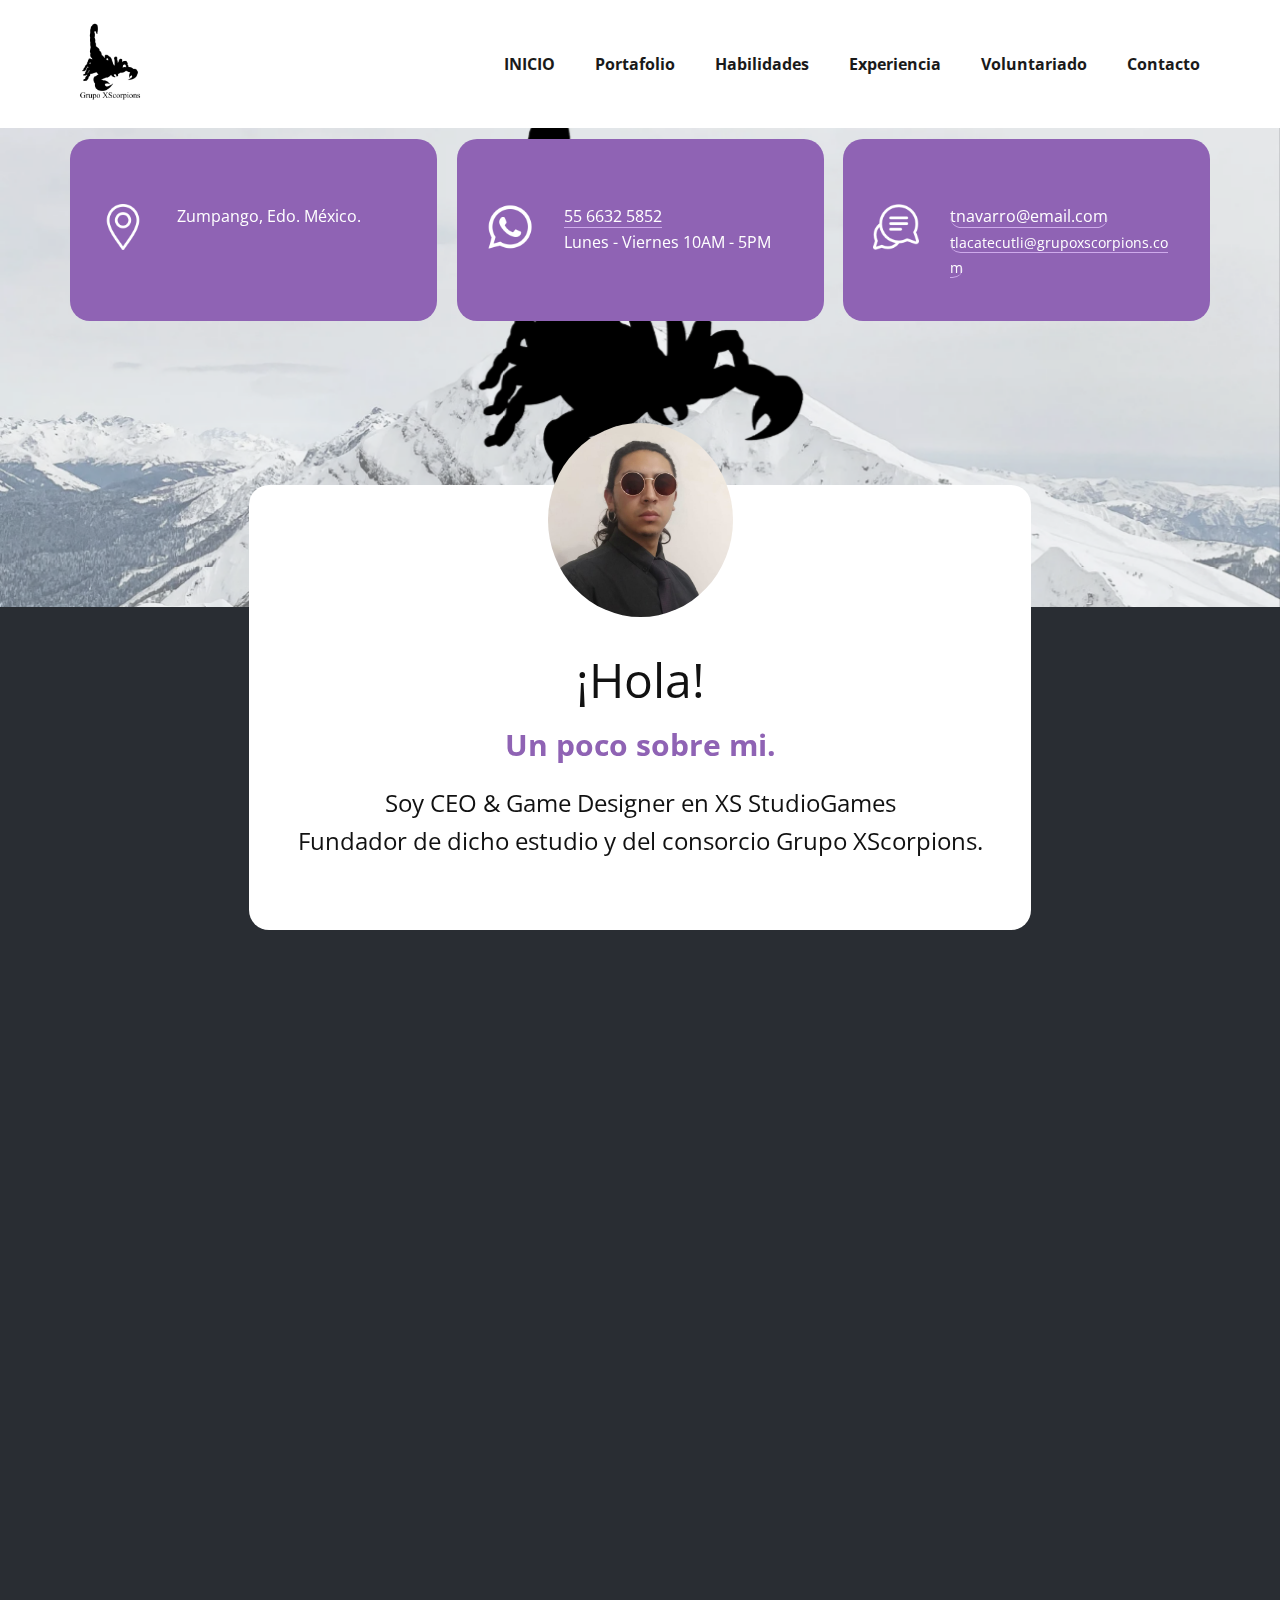
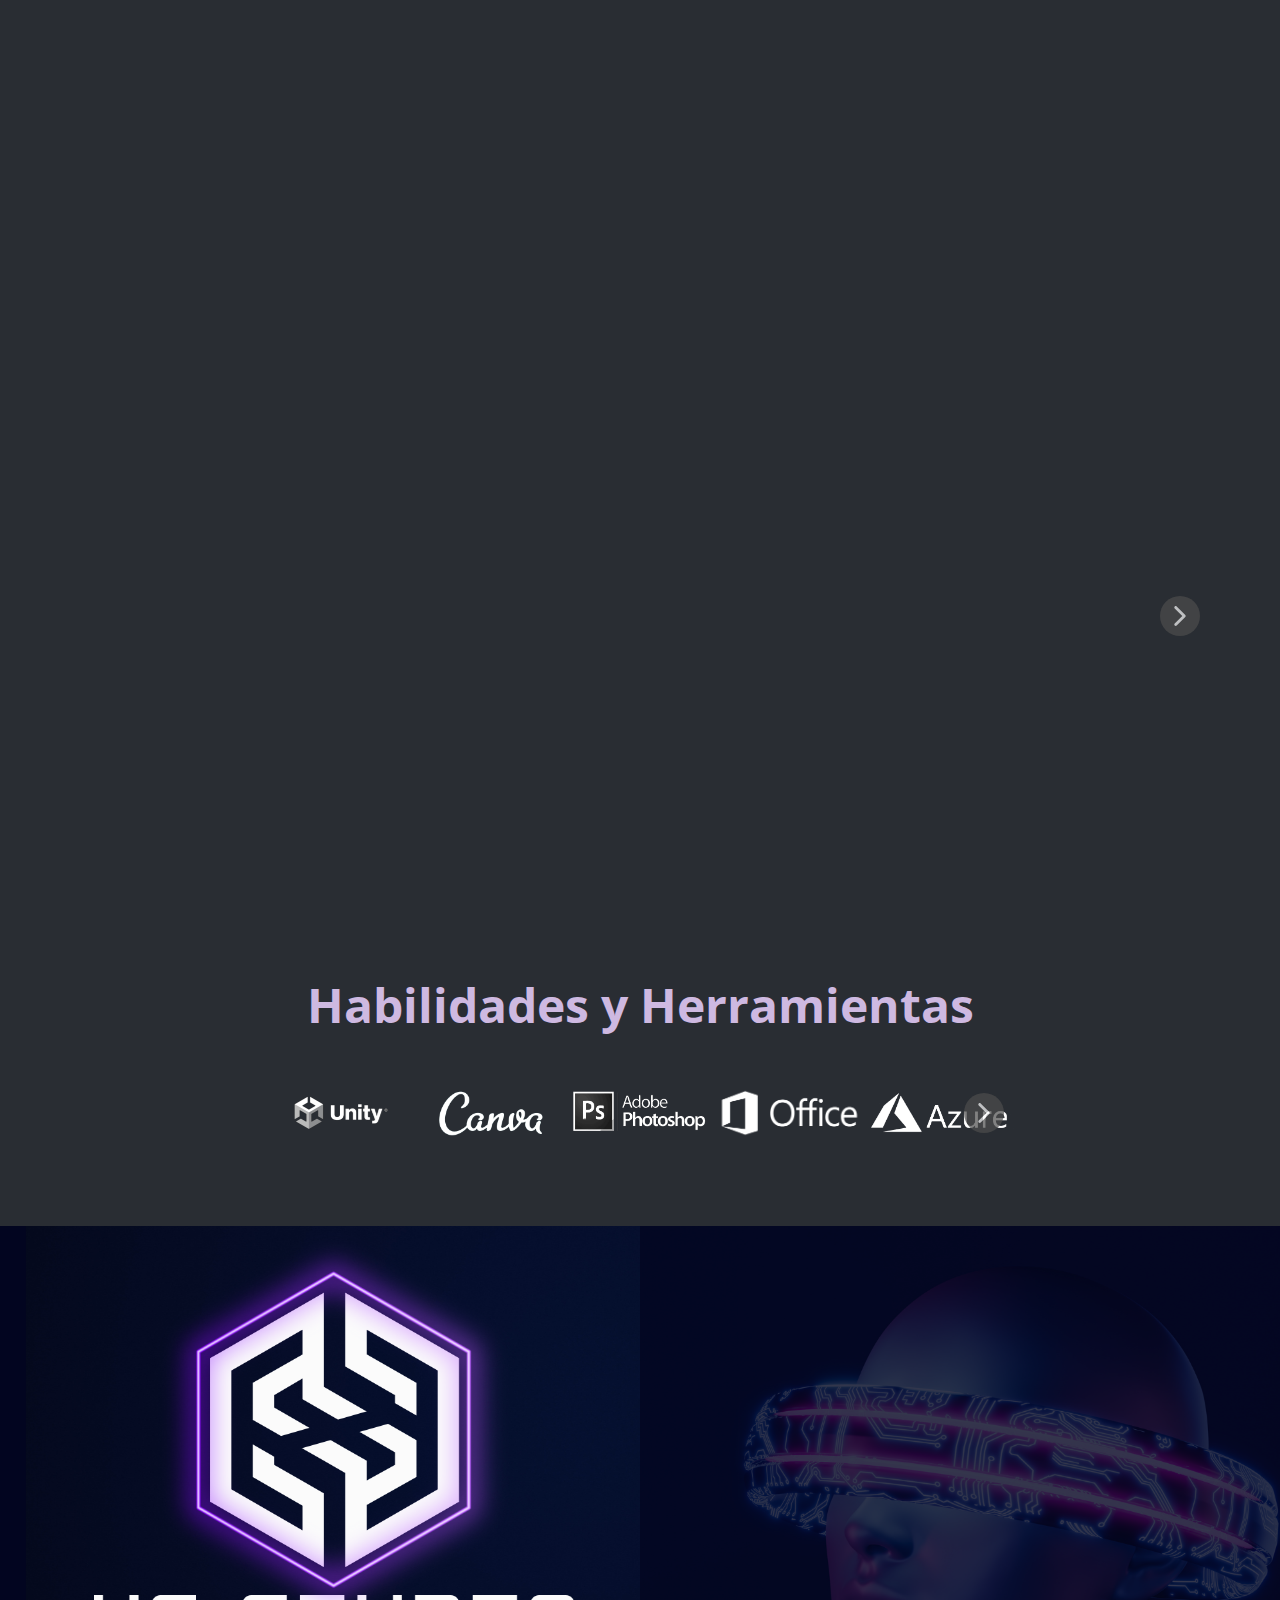
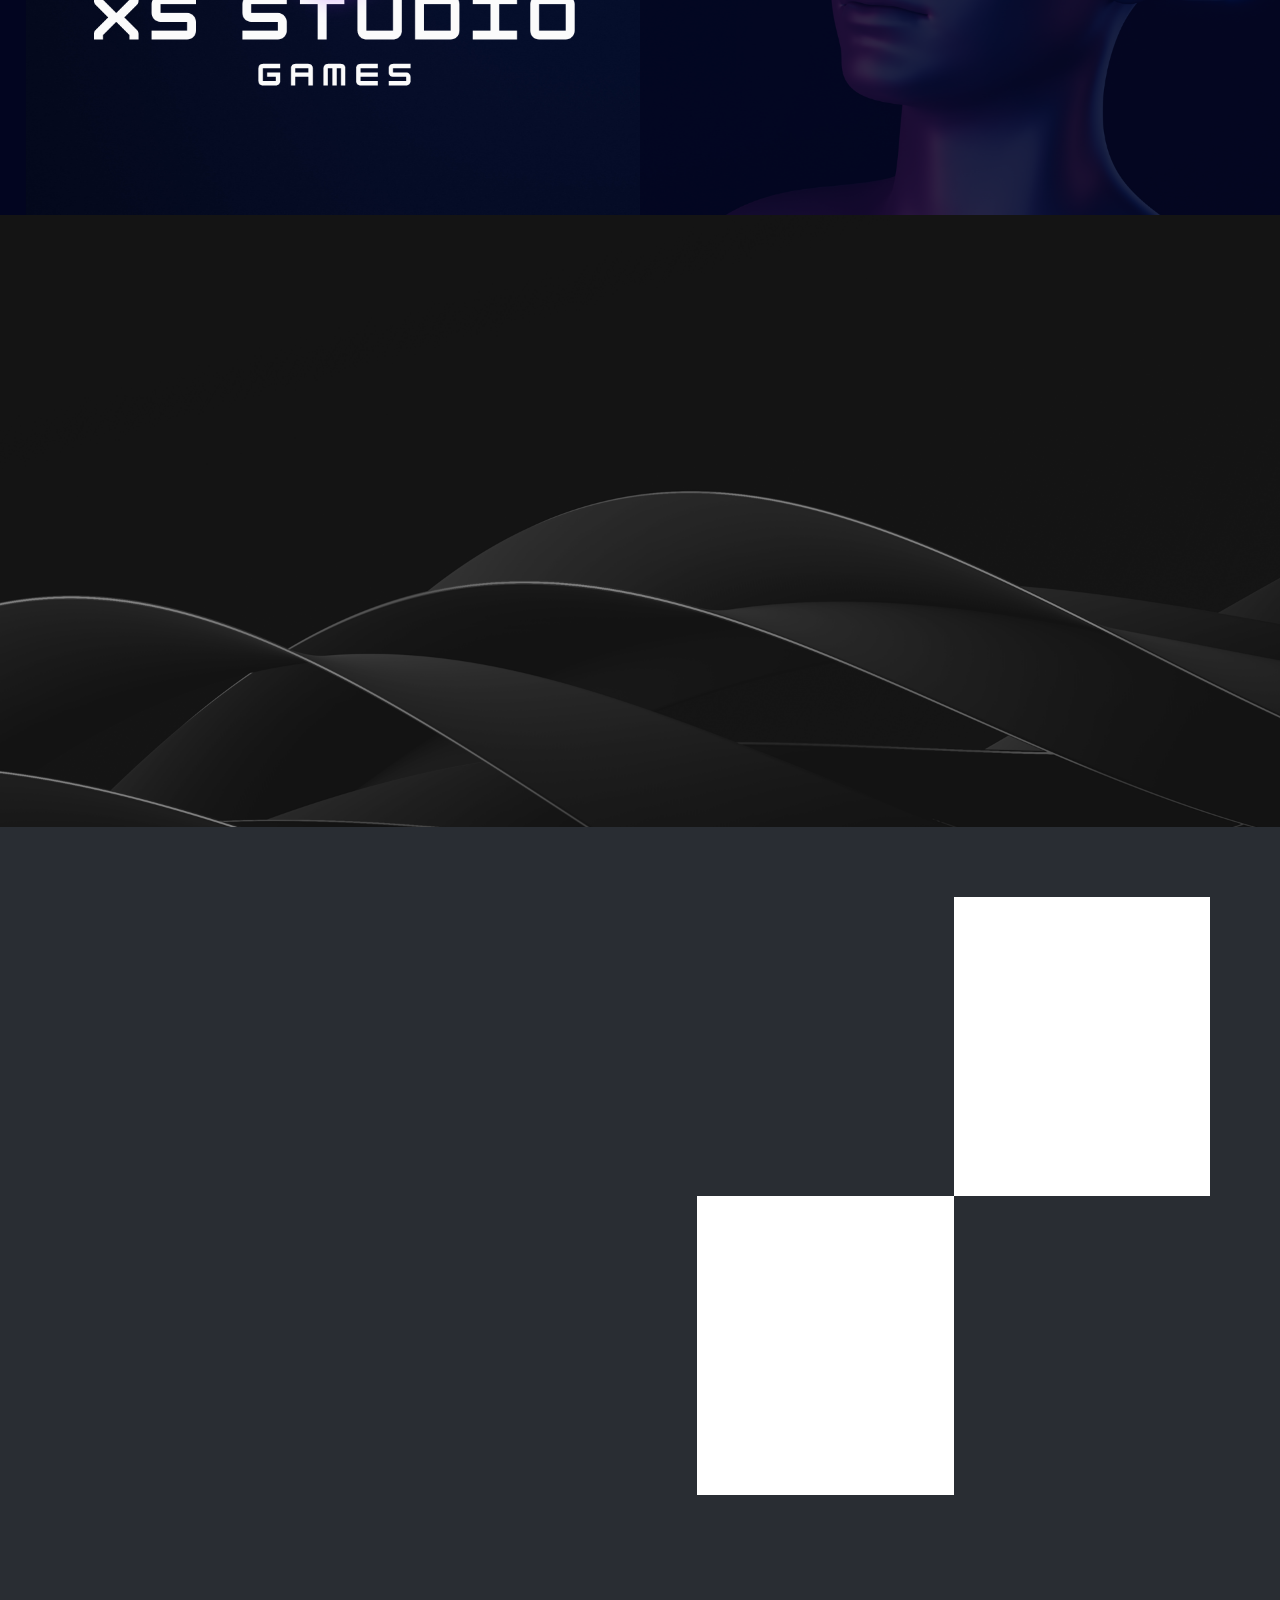
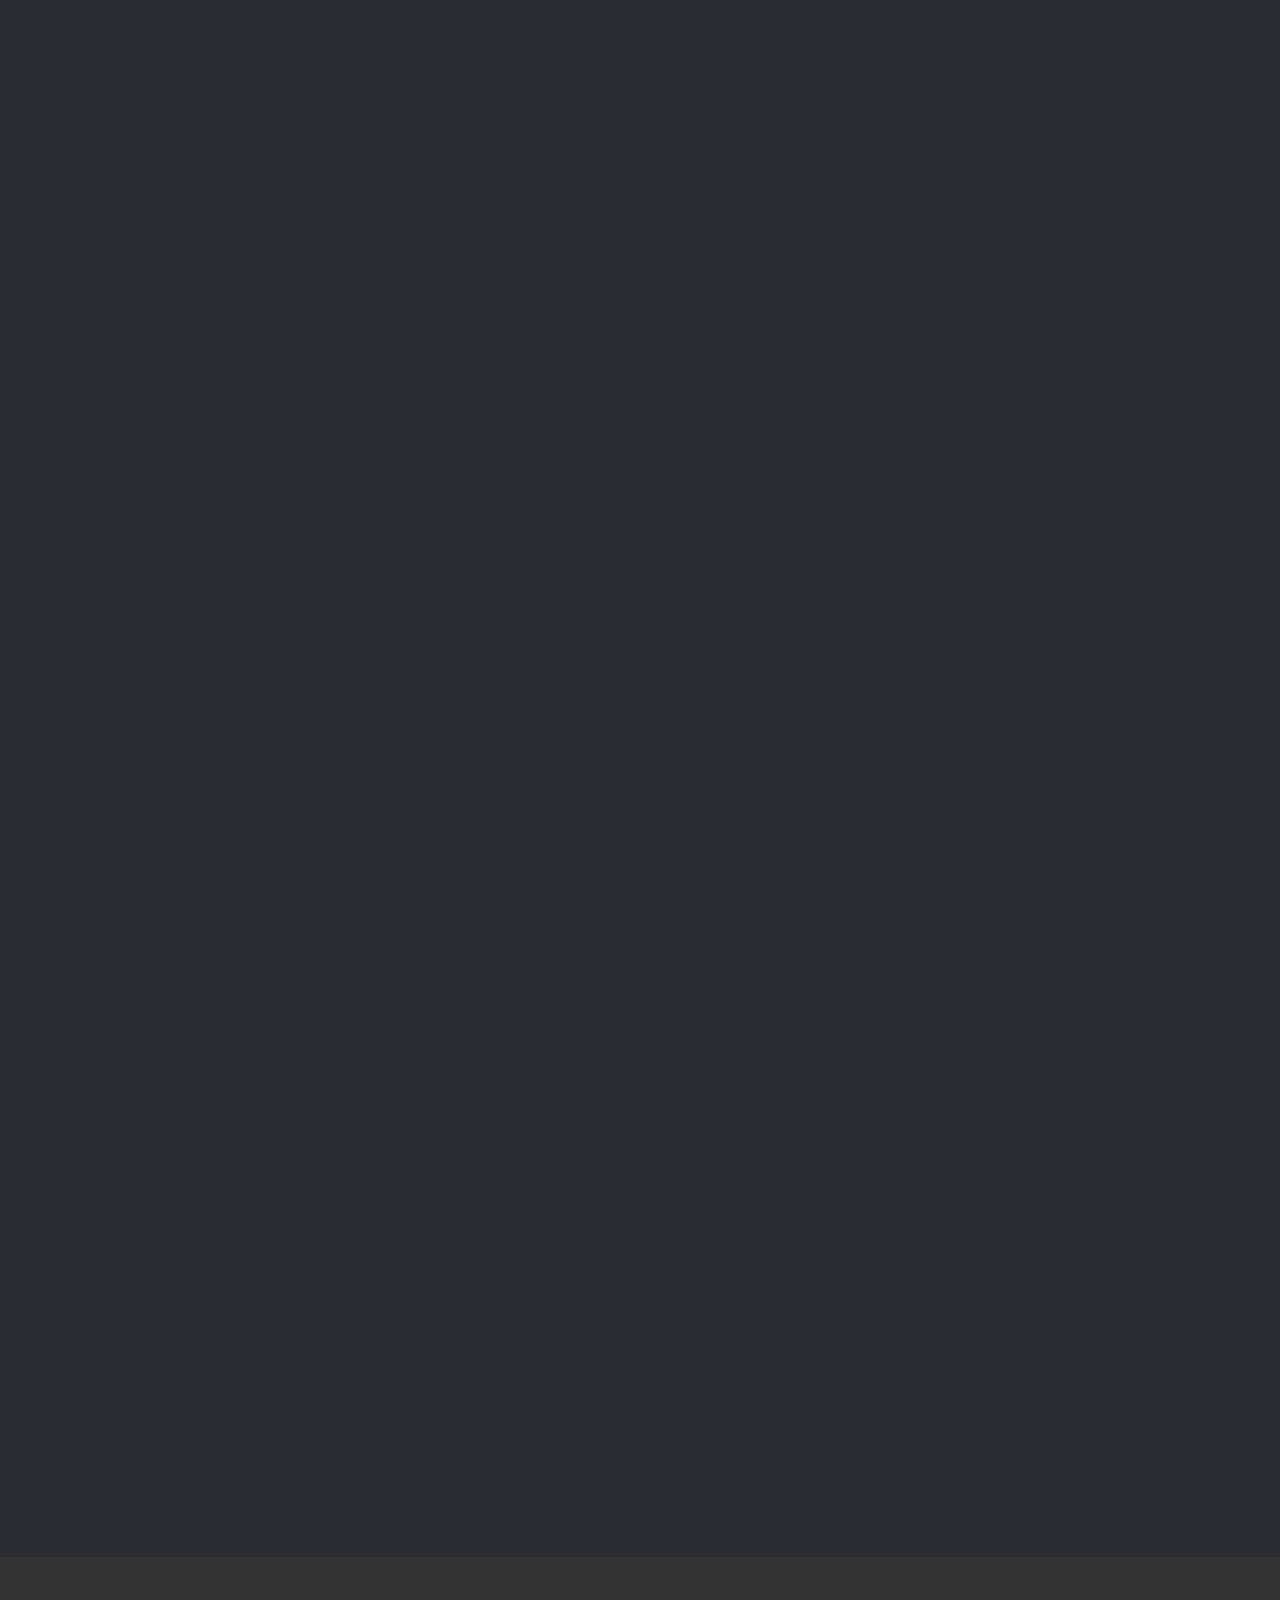
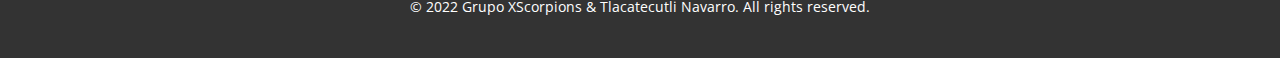
==== commit 7bf811d8: "Page" ====
--- a/index.html
+++ b/index.html
@@ -1,18 +1,25 @@
 <!DOCTYPE html>
-<html style="font-size: 16px;" lang="es"><head>
+<html style="font-size: 16px;" lang="es-MX"><head>
     <meta name="viewport" content="width=device-width, initial-scale=1.0">
     <meta charset="utf-8">
-    <meta name="keywords" content="​We partner with our clients to create brands that are meaningful, memorable and iconic, ​Hosting solution with benefits.">
-    <meta name="description" content="">
-    <title>Home 1</title>
+    <meta name="keywords" content="Tlacatecutli Navarro">
+    <meta name="description" content="Soy CEO &amp; Game Designer en XS StudioGames
+Fundador de dicho estudio y del consorcio Grupo XScorpions.">
+    <title>Tlacatecutli Navarro</title>
     <link rel="stylesheet" href="nicepage.css" media="screen">
-<link rel="stylesheet" href="Home-1.css" media="screen">
-    <script class="u-script" type="text/javascript" src="jquery-1.9.1.min.js" defer=""></script>
+<link rel="stylesheet" href="Tlacatecutli-Navarro.css" media="screen">
+    <script class="u-script" type="text/javascript" src="jquery.js" defer=""></script>
     <script class="u-script" type="text/javascript" src="nicepage.js" defer=""></script>
     <meta name="generator" content="Nicepage 5.6.2, nicepage.com">
     <meta name="referrer" content="origin">
-    <link id="u-theme-google-font" rel="stylesheet" href="https://fonts.googleapis.com/css?family=Oswald:200,300,400,500,600,700|Open+Sans:300,300i,400,400i,500,500i,600,600i,700,700i,800,800i">
-    <link id="u-page-google-font" rel="stylesheet" href="https://fonts.googleapis.com/css?family=Oswald:200,300,400,500,600,700|Montserrat:100,100i,200,200i,300,300i,400,400i,500,500i,600,600i,700,700i,800,800i,900,900i">
+    <meta property="og:title" content="Tlacatecutli Navarro">
+    <meta property="og:description" content="Soy CEO &amp; Game Designer en XS StudioGames
+Fundador de dicho estudio y del consorcio Grupo XScorpions.">
+    <meta property="og:image" content="images/BANNER.png">
+    <meta property="og:url" content="Tlacatecutli.com">
+    <link rel="icon" href="images/favicon.png">
+    <link id="u-theme-google-font" rel="stylesheet" href="https://fonts.googleapis.com/css?family=Open+Sans:300,300i,400,400i,500,500i,600,600i,700,700i,800,800i">
+    <link id="u-page-google-font" rel="stylesheet" href="https://fonts.googleapis.com/css?family=Roboto+Condensed:300,300i,400,400i,700,700i">
     
     
     
@@ -26,249 +33,414 @@
     <script type="application/ld+json">{
 		"@context": "http://schema.org",
 		"@type": "Organization",
-		"name": "",
-		"logo": "images/default-logo.png"
+		"name": "Tlacatecutli Navarro",
+		"logo": "images/imageblack.png"
 }</script>
-    <meta name="theme-color" content="#f03477">
-    <meta property="og:title" content="Home 1">
+    <meta name="theme-color" content="#8f63b4">
     <meta property="og:type" content="website">
   <meta data-intl-tel-input-cdn-path="intlTelInput/"></head>
-  <body data-home-page="https://website4239288.nicepage.io/Home-1.html?version=90241c5e-7ff0-4bc9-998e-15f28b2609e3" data-home-page-title="Home 1" class="u-body u-xl-mode" data-lang="es"><header class="u-clearfix u-header u-header" id="sec-e8ca"><div class="u-clearfix u-sheet u-valign-middle u-sheet-1">
-        <a href="https://nicepage.com" class="u-image u-logo u-image-1">
-          <img src="images/default-logo.png" class="u-logo-image u-logo-image-1">
+  <body data-home-page="Tlacatecutli-Navarro.html" data-home-page-title="Tlacatecutli Navarro" class="u-body u-overlap u-overlap-contrast u-white u-xl-mode" data-lang="es"><header class="u-clearfix u-header u-sticky u-sticky-5d6b u-header" id="sec-e8ca"><div class="u-clearfix u-sheet u-sheet-1">
+        <a href="https://nicepage.com" class="u-image u-logo u-image-1" data-image-width="1000" data-image-height="1000">
+          <img src="images/imageblack.png" class="u-logo-image u-logo-image-1">
         </a>
-        <nav class="u-menu u-menu-hamburger u-offcanvas u-menu-1" data-responsive-from="XL">
-          <div class="menu-collapse" style="font-size: 1rem; letter-spacing: 0px; font-weight: 500;">
-            <a class="u-button-style u-custom-active-color u-custom-border u-custom-border-color u-custom-hover-color u-custom-left-right-menu-spacing u-custom-padding-bottom u-custom-text-active-color u-custom-text-color u-custom-text-hover-color u-custom-top-bottom-menu-spacing u-nav-link u-text-active-palette-1-base u-text-hover-palette-2-base" href="#" data-lang-en="{&quot;content&quot;:&quot;<svg class=\&quot;u-svg-link\&quot; viewBox=\&quot;0 0 24 24\&quot;><use xlink:href=\&quot;#menu-hamburger\&quot;></use></svg><svg class=\&quot;u-svg-content\&quot; version=\&quot;1.1\&quot; id=\&quot;menu-hamburger\&quot; viewBox=\&quot;0 0 16 16\&quot; x=\&quot;0px\&quot; y=\&quot;0px\&quot; xmlns:xlink=\&quot;http://www.w3.org/1999/xlink\&quot; xmlns=\&quot;http://www.w3.org/2000/svg\&quot;>    <g>        <rect y=\&quot;1\&quot; width=\&quot;16\&quot; height=\&quot;2\&quot;></rect>        <rect y=\&quot;7\&quot; width=\&quot;16\&quot; height=\&quot;2\&quot;></rect>        <rect y=\&quot;13\&quot; width=\&quot;16\&quot; height=\&quot;2\&quot;></rect>    </g></svg>&quot;,&quot;href&quot;:&quot;#&quot;}">
-              <svg class="u-svg-link" viewBox="0 0 24 24"><use xlink:href="#menu-hamburger"></use></svg>
+        <nav class="u-menu u-menu-one-level u-offcanvas u-menu-1" data-responsive-from="MD">
+          <div class="menu-collapse" style="font-size: 1rem; letter-spacing: 0px; font-weight: 700;">
+            <a class="u-button-style u-custom-active-border-color u-custom-active-color u-custom-border u-custom-border-color u-custom-borders u-custom-hover-border-color u-custom-hover-color u-custom-left-right-menu-spacing u-custom-padding-bottom u-custom-text-active-color u-custom-text-color u-custom-text-decoration u-custom-text-hover-color u-custom-top-bottom-menu-spacing u-nav-link u-text-active-palette-1-base u-text-black u-text-hover-palette-2-base" href="#" data-lang-en="{&quot;content&quot;:&quot;<svg class=\&quot;u-svg-link\&quot; viewBox=\&quot;0 0 24 24\&quot;><use xlink:href=\&quot;#menu-hamburger\&quot;></use></svg><svg class=\&quot;u-svg-content\&quot; version=\&quot;1.1\&quot; id=\&quot;menu-hamburger\&quot; viewBox=\&quot;0 0 16 16\&quot; x=\&quot;0px\&quot; y=\&quot;0px\&quot; xmlns:xlink=\&quot;http://www.w3.org/1999/xlink\&quot; xmlns=\&quot;http://www.w3.org/2000/svg\&quot;>    <g>        <rect y=\&quot;1\&quot; width=\&quot;16\&quot; height=\&quot;2\&quot;></rect>        <rect y=\&quot;7\&quot; width=\&quot;16\&quot; height=\&quot;2\&quot;></rect>        <rect y=\&quot;13\&quot; width=\&quot;16\&quot; height=\&quot;2\&quot;></rect>    </g></svg>&quot;,&quot;href&quot;:&quot;#&quot;}" style="">
+              <svg class="u-svg-link" viewBox="0 0 24 24"><use xmlns:xlink="http://www.w3.org/1999/xlink" xlink:href="#menu-hamburger"></use></svg>
               <svg class="u-svg-content" version="1.1" id="menu-hamburger" viewBox="0 0 16 16" x="0px" y="0px" xmlns:xlink="http://www.w3.org/1999/xlink" xmlns="http://www.w3.org/2000/svg"><g><rect y="1" width="16" height="2"></rect><rect y="7" width="16" height="2"></rect><rect y="13" width="16" height="2"></rect>
 </g></svg>
             </a>
           </div>
           <div class="u-custom-menu u-nav-container">
-            <ul class="u-nav u-spacing-2 u-unstyled u-nav-1"><li class="u-nav-item"><a class="u-active-grey-5 u-button-style u-hover-grey-10 u-nav-link u-text-active-grey-90 u-text-grey-90 u-text-hover-grey-90" href="#" style="padding: 10px 20px;" data-lang-en="{&quot;content&quot;:&quot;Home&quot;,&quot;href&quot;:&quot;#&quot;}">Home</a>
-</li><li class="u-nav-item"><a class="u-active-grey-5 u-button-style u-hover-grey-10 u-nav-link u-text-active-grey-90 u-text-grey-90 u-text-hover-grey-90" href="#" style="padding: 10px 20px;" data-lang-en="{&quot;content&quot;:&quot;Page 3&quot;,&quot;href&quot;:&quot;#&quot;}">Page 3</a>
-</li><li class="u-nav-item"><a class="u-active-grey-5 u-button-style u-hover-grey-10 u-nav-link u-text-active-grey-90 u-text-grey-90 u-text-hover-grey-90" href="#" style="padding: 10px 20px;" data-lang-en="{&quot;content&quot;:&quot;Page 4&quot;,&quot;href&quot;:&quot;#&quot;}">Page 4</a>
+            <ul class="u-nav u-spacing-20 u-unstyled u-nav-1"><li class="u-nav-item"><a class="u-border-active-palette-1-base u-border-hover-palette-1-base u-button-style u-nav-link u-text-active-palette-1-base u-text-grey-90 u-text-hover-palette-2-base" href="#" data-lang-en="{&quot;content&quot;:&quot;Home&quot;,&quot;href&quot;:&quot;#&quot;}" style="padding: 10px;">INICIO</a>
+</li><li class="u-nav-item"><a class="u-border-active-palette-1-base u-border-hover-palette-1-base u-button-style u-nav-link u-text-active-palette-1-base u-text-grey-90 u-text-hover-palette-2-base" href="Tlacatecutli-Navarro.html#portafolio" data-lang-en="{&quot;content&quot;:&quot;Page 3&quot;,&quot;href&quot;:&quot;#&quot;}" style="padding: 10px;">Portafolio</a>
+</li><li class="u-nav-item"><a class="u-border-active-palette-1-base u-border-hover-palette-1-base u-button-style u-nav-link u-text-active-palette-1-base u-text-grey-90 u-text-hover-palette-2-base" href="Tlacatecutli-Navarro.html#sec-a7bd" style="padding: 10px;">Habilidades</a>
+</li><li class="u-nav-item"><a class="u-border-active-palette-1-base u-border-hover-palette-1-base u-button-style u-nav-link u-text-active-palette-1-base u-text-grey-90 u-text-hover-palette-2-base" href="Tlacatecutli-Navarro.html#carousel_916b" data-lang-en="{&quot;content&quot;:&quot;Page 4&quot;,&quot;href&quot;:&quot;#&quot;}" style="padding: 10px;">Experiencia</a>
+</li><li class="u-nav-item"><a class="u-border-active-palette-1-base u-border-hover-palette-1-base u-button-style u-nav-link u-text-active-palette-1-base u-text-grey-90 u-text-hover-palette-2-base" href="Tlacatecutli-Navarro.html#sec-a78b" style="padding: 10px;">Voluntariado</a>
+</li><li class="u-nav-item"><a class="u-border-active-palette-1-base u-border-hover-palette-1-base u-button-style u-nav-link u-text-active-palette-1-base u-text-grey-90 u-text-hover-palette-2-base" href="Tlacatecutli-Navarro.html#contacto" style="padding: 10px;">Contacto</a>
 </li></ul>
           </div>
           <div class="u-custom-menu u-nav-container-collapse">
             <div class="u-black u-container-style u-inner-container-layout u-opacity u-opacity-95 u-sidenav">
               <div class="u-inner-container-layout u-sidenav-overflow">
                 <div class="u-menu-close"></div>
-                <ul class="u-align-center u-nav u-popupmenu-items u-unstyled u-nav-2"><li class="u-nav-item"><a class="u-button-style u-nav-link" href="#" style="padding: 10px 20px;" data-lang-en="{&quot;content&quot;:&quot;Home&quot;,&quot;href&quot;:&quot;#&quot;}">Home</a>
-</li><li class="u-nav-item"><a class="u-button-style u-nav-link" href="#" style="padding: 10px 20px;" data-lang-en="{&quot;content&quot;:&quot;Page 3&quot;,&quot;href&quot;:&quot;#&quot;}">Page 3</a>
-</li><li class="u-nav-item"><a class="u-button-style u-nav-link" href="#" style="padding: 10px 20px;" data-lang-en="{&quot;content&quot;:&quot;Page 4&quot;,&quot;href&quot;:&quot;#&quot;}">Page 4</a>
+                <ul class="u-align-center u-nav u-popupmenu-items u-unstyled u-nav-2"><li class="u-nav-item"><a class="u-button-style u-nav-link" href="#" data-lang-en="{&quot;content&quot;:&quot;Home&quot;,&quot;href&quot;:&quot;#&quot;}">INICIO</a>
+</li><li class="u-nav-item"><a class="u-button-style u-nav-link" href="Tlacatecutli-Navarro.html#portafolio" data-lang-en="{&quot;content&quot;:&quot;Page 3&quot;,&quot;href&quot;:&quot;#&quot;}">Portafolio</a>
+</li><li class="u-nav-item"><a class="u-button-style u-nav-link" href="Tlacatecutli-Navarro.html#sec-a7bd">Habilidades</a>
+</li><li class="u-nav-item"><a class="u-button-style u-nav-link" href="Tlacatecutli-Navarro.html#carousel_916b" data-lang-en="{&quot;content&quot;:&quot;Page 4&quot;,&quot;href&quot;:&quot;#&quot;}">Experiencia</a>
+</li><li class="u-nav-item"><a class="u-button-style u-nav-link" href="Tlacatecutli-Navarro.html#sec-a78b">Voluntariado</a>
+</li><li class="u-nav-item"><a class="u-button-style u-nav-link" href="Tlacatecutli-Navarro.html#contacto">Contacto</a>
 </li></ul>
               </div>
             </div>
             <div class="u-black u-menu-overlay u-opacity u-opacity-70"></div>
           </div>
         </nav>
-      </div></header> 
-    <section class="u-align-center u-clearfix u-typography-Normal--Introduction u-section-1" src="" id="sec-076f">
-      <img class="u-expanded-width u-image u-image-1" src="images/-min1.png" data-image-width="1920" data-image-height="705">
+      </div></header>
+    <section class="u-align-center u-clearfix u-container-align-center-lg u-container-align-center-md u-container-align-center-xl u-palette-5-dark-3 u-section-1" id="sec-eb8a" data-animation-name="" data-animation-duration="0" data-animation-delay="0" data-animation-direction="">
+      <img class="u-expanded-width u-image u-image-1" src="images/BANNER.png?rand=ff51" data-image-width="1294" data-image-height="727" data-animation-name="customAnimationIn" data-animation-duration="1250">
       <div class="u-list u-list-1">
         <div class="u-repeater u-repeater-1">
-          <div class="u-align-center u-container-style u-custom-item u-gradient u-list-item u-repeater-item u-list-item-1">
-            <div class="u-container-layout u-similar-container u-valign-top u-container-layout-1">
-              <h4 class="u-text u-text-white u-text-1">Consultations</h4><span class="u-icon u-icon-rectangle u-opacity u-opacity-55 u-icon-1"><svg class="u-svg-link" preserveAspectRatio="xMidYMin slice" viewBox="0 0 512 512" style=""><use xlink:href="#svg-934b"></use></svg><svg class="u-svg-content" viewBox="0 0 512 512" id="svg-934b"><g><path clip-rule="evenodd" d="M467.36,203.825c-2.723-15.031-11.551-25.031-27.774-31.483   c-17.327-6.85-35.668-8.639-53.413-10.368l-7.963-0.795c-0.685-0.07-1.371-0.109-2.048-0.109c-6.739,0-11.411,3.619-12.475,9.663   c-0.587,3.38-0.05,6.252,1.579,8.539c1.97,2.764,5.587,4.633,10.448,5.408c5.627,0.874,11.304,1.48,16.97,2.087   c6.521,0.707,13.043,1.402,19.494,2.515c27.258,4.722,33.929,12.287,35.679,40.45c0.208,3.469,0.596,6.918,0.974,10.358   c0.269,2.386,0.537,4.762,0.745,7.148c3.172,36.136,5.438,78.751-1.68,120.802c-2.963,17.428-15.249,28.689-31.553,28.689   l-3.369-0.02c-21.781,0-43.82,1.789-65.134,3.518c-21.253,1.721-43.223,3.5-64.874,3.5c-5.557,0-11.104-0.109-16.666-0.367   c-1.099-0.049-2.178-0.08-3.241-0.08c-16.556,0-30.2,6.123-42.945,19.266c-12.232,12.625-25.707,25.707-42.398,41.137l-1.058,0.982   c-3.246,3.023-6.924,6.443-10.925,6.443c-0.755,0-1.521-0.131-2.262-0.379c-4.215-1.432-4.066-5.1-3.897-9.354   c0.075-1.83,0.15-3.709-0.169-5.418c-0.413-2.227-0.671-4.484-0.934-6.73c-0.229-1.979-0.457-3.947-0.786-5.906   c-6.164-37.059-6.566-37.436-42.776-40.33l-3.802-0.297c-16.08-1.244-31.27-2.416-40.922-19.266   c-5.631-9.813-6.333-19.752-7.067-30.271c-0.189-2.643-0.374-5.297-0.642-7.941c-3.618-35.43-4.101-73.324-1.576-122.9   c1.178-23.083,11.313-33.371,32.85-33.371c2.296,0,4.712,0.119,7.252,0.348c2.451,0.219,4.896,0.507,7.337,0.795   c4.9,0.577,9.97,1.174,15.06,1.183c7.734,0,12.481-4.255,12.694-11.392c0.194-6.491-3.797-10.896-10.671-11.78l-2.853-0.368   c-8.887-1.153-18.072-2.346-27.109-2.346c-7.917,0-14.876,0.915-21.264,2.814c-19.529,5.775-31.323,18.181-35.051,36.88   c-1.044,5.24-1.864,10.598-2.5,16.383c-1.764,16.154-1.695,32.596-1.625,49.127c-0.458,23.629,0.492,48.65,2.818,74.379   c0.741,8.23,1.615,16.451,2.609,24.652c3.633,30.262,22.04,49.129,53.224,54.566c8.221,1.422,16.263,2.387,23.903,2.863   c10.632,0.666,15.543,5.965,16.433,17.715c0.929,12.416,2.316,24.732,4.115,36.592c2.222,14.633,6.536,20.607,14.896,20.607   c4.275,0,9.598-1.59,17.263-5.148c18.401-8.52,32.095-22.627,45.341-36.264c7.903-8.133,16.069-16.553,25.116-23.621   c7.352-5.736,13.395-8.191,20.872-8.49c33.933-1.301,67.87-2.873,101.789-4.443l48.283-2.207   c32.974-1.461,54.726-18.799,59.665-47.547C480.145,322.977,478.853,267.229,467.36,203.825z" fill-rule="evenodd"></path><path clip-rule="evenodd" d="M161.816,136.167l16.413,1.77c7.778,0.825,15.557,1.649,23.346,2.564   c1.62,0.179,3.166,0.278,4.622,0.278c5.632,0,9.757-1.401,12.61-4.294c3.057-3.102,4.503-7.744,4.419-14.206   c-0.09-8.241,3.25-15.518,6.879-22.159c4.513-8.38,9.29-15.885,18.142-15.885c2.018,0,4.235,0.397,6.581,1.173   c11.592,3.937,15.682,14.344,11.501,29.326c-5.914,21.333-19.062,40.926-40.206,59.894c-18.674,16.93-26.348,34.018-24.166,53.671   c-0.189,23.282,0.834,35.479,7.152,41.851c4.23,4.266,10.717,6.004,22.383,6.004c4.786,0,10.353-0.277,16.765-0.725   c1.133,0,2.271,0,3.295-0.09c21.642-1.451,26.732-6.859,25.896-27.566c-0.457-11.989,3.222-20.886,11.909-28.839   c13.56-12.555,26.741-24.922,38.969-38.073c36.205-38.531,37.934-91.755,4.395-135.585c-16.373-21.413-50.104-35.24-85.925-35.24   c-19.654,0-37.154,4.225-50.6,12.237c-31.423,18.719-47.9,48.909-51.847,95.036C143.451,127.936,149.818,134.815,161.816,136.167z    M226.75,232.833l-0.049-7.058c-2.769-12.238,4.076-21.91,16.009-33.551c18.874-18.46,39.142-41.474,46.389-72.201   c5.39-22.755,1.114-38.232-13.888-50.171c-7.808-6.164-16.401-9.295-25.538-9.295c-5.562,0-11.481,1.153-17.6,3.439   c-16.303,6.044-22,20.538-27.507,34.555c-0.775,1.958-1.546,3.927-2.341,5.855c-2.783,6.72-4.717,10.537-12.068,10.796l-2.222,0.03   c-8.052,0-12.913-1.461-15.31-4.603c-2.455-3.221-2.559-8.5-0.328-16.622c10.747-38.978,34.754-58.791,71.361-58.88h2.207   c25.111,0,50.848,3.112,68.97,25.678c25.34,31.373,23.232,75.621-5,105.214c-7.059,7.396-14.752,14.355-22.188,21.085l-8.052,7.326   c-13.698,12.685-27.864,25.807-27.198,47.627c0.119,3.33-0.572,5.755-2.118,7.406c-2.336,2.505-6.486,3.142-12.838,3.33   c-3.927,0-6.675-0.875-8.4-2.674c-1.724-1.799-2.48-4.563-2.316-8.46C226.786,238.937,226.771,236.242,226.75,232.833z" fill-rule="evenodd"></path><path clip-rule="evenodd" d="M246.97,279.654c-27.417,0-51.543,22.705-51.638,48.602   c0,24.564,22.218,48.313,45.723,48.859l0.691,0.01c24.743,0,45.724-25.121,45.823-54.863   C287.569,295.182,272.768,279.654,246.97,279.654z M241.652,352.193c-10.985,0-20.767-10.477-21.363-22.863   c-0.268-6.521,1.442-11.82,5.085-15.758c4.787-5.178,12.809-8.002,23.854-8.41l1.158-0.02c8.608,0,12.063,4.803,12.321,17.139   C262.971,338.514,254.014,351.646,241.652,352.193z" fill-rule="evenodd"></path>
-</g></svg></span>
-            </div>
-          </div>
-          <div class="u-align-center u-container-style u-custom-item u-gradient u-list-item u-repeater-item u-video-cover u-list-item-2">
-            <div class="u-container-layout u-similar-container u-valign-top u-container-layout-2">
-              <h4 class="u-text u-text-white u-text-2">Strategy</h4><span class="u-icon u-icon-rectangle u-opacity u-opacity-55 u-text-white u-icon-2"><svg class="u-svg-link" preserveAspectRatio="xMidYMin slice" viewBox="0 0 507.971 507.971" style=""><use xlink:href="#svg-0bb2"></use></svg><svg class="u-svg-content" viewBox="0 0 507.971 507.971" id="svg-0bb2"><g id="XMLID_1477_"><path id="XMLID_1483_" d="m333.696 213.433c5.272-2.056 7.053-2.747 23.624 1.301l46.526 11.778.12.03c27.078 6.62 48.859-28.524 53.763-37.189 5.517-8.342 7.47-18.303 5.499-28.141-2.021-10.093-7.904-18.714-16.564-24.275-6.386-4.102-16.288-12.189-27.754-21.554-22.364-18.266-52.993-43.28-85.469-61.506-6.547-3.674-13.414-6.528-20.525-8.537l-.259-45.34-15.491.599c-1.565.061-15.722.828-30.501 9.017-12.157 6.736-26.569 19.508-31.789 43.152-9.16.926-22.034 3.343-36.854 9.313-25.458 10.256-61.853 33.544-90.658 86.253-13.734 25.13-25.362 73.345-31.106 128.976-3.625 35.112-4.304 76.13-1.614 97.531l1.65 13.13h49.119c-.347.773-.693 1.527-1.038 2.246-4.681 9.77-9.658 16.039-12.79 19.421h-10.475c-17.506 0-31.749 14.242-31.749 31.749v36.584h-25.366v30h408v-30h-25.366v-36.584c0-17.507-14.243-31.749-31.749-31.749h-18.426c1.509-12.725 1.99-32.949-10.9-60.974-15.439-33.563-31.919-65.015-45.161-90.285-6.804-12.984-14.142-26.988-19.241-37.554.886-.077 1.771-.166 2.655-.267 16.396-1.87 24.516-5.033 29.889-7.125zm-230.333 144.538c-.977-20.828.021-51.285 2.736-77.581 5.275-51.095 15.847-96.183 27.589-117.67 7.768-14.215 16.432-26.632 25.941-37.217-21.947 43.021-29.617 103.402-23.416 184.035 1.484 19.291.416 35.329-1.882 48.433zm291.517 81.667c.964 0 1.749.784 1.749 1.749v36.584h-297.268v-36.584c0-.965.785-1.749 1.749-1.749zm-127.702-221.796c3.688 10.434 11.857 26.246 26.642 54.461 13.082 24.966 29.363 56.037 44.479 88.898 10.82 23.522 9.339 38.396 7.894 48.437h-198.173c11.226-20.311 21.89-53.189 18.106-102.4-6.127-79.678 2.237-139.052 24.86-176.475 17.66-29.212 40.662-40.498 62.709-49.555l8.74-3.591.536-9.434c.856-15.075 6.557-25.499 17.427-31.867.819-.48 1.641-.921 2.458-1.324l.203 35.653 12.92 1.743c7.99 1.078 15.655 3.652 22.78 7.65 30.2 16.948 59.662 41.01 81.173 58.579 12.679 10.355 22.693 18.534 30.519 23.561 2.371 1.522 3.123 3.739 3.36 4.926.238 1.187.397 3.525-1.206 5.847l-.414.604-.345.616c-6.68 11.931-17.019 22.58-20.994 23.169l-46.235-11.705-.12-.03c-23.373-5.712-30.652-4.426-41.689-.127-4.626 1.802-9.87 3.844-22.404 5.274-8.047.919-16.162.398-24.117-1.546-6.456-1.577-12.609-4.052-18.288-7.354l-15.08 25.934c7.58 4.407 15.731 7.785 24.259 10.056z"></path><path id="XMLID_1488_" d="m310.526 141.971c7.846 0 15.363-6.899 15-15-.364-8.127-6.591-15-15-15-7.846 0-15.363 6.899-15 15 .365 8.127 6.591 15 15 15z"></path>
-</g></svg></span>
-            </div>
-          </div>
-          <div class="u-align-center u-container-style u-custom-item u-gradient u-list-item u-repeater-item u-video-cover u-list-item-3">
-            <div class="u-container-layout u-similar-container u-valign-top u-container-layout-3">
-              <h4 class="u-text u-text-white u-text-3">Mission</h4><span class="u-icon u-icon-rectangle u-opacity u-opacity-55 u-icon-3"><svg class="u-svg-link" preserveAspectRatio="xMidYMin slice" viewBox="0 0 32 32" style=""><use xlink:href="#svg-d790"></use></svg><svg class="u-svg-content" viewBox="0 0 32 32" id="svg-d790"><defs><style>.cls-1{fill:none;}</style>
-</defs><g id="Layer_2"><path d="M23,29H10.08C7.06,29,6,27.45,6,26V18H5.68a2.68,2.68,0,0,1-2-4.45l7.18-8.2a6.86,6.86,0,0,1,10.3,0l7.18,8.2a2.63,2.63,0,0,1,.43,2.87A2.66,2.66,0,0,1,26.32,18H26v8A3,3,0,0,1,23,29ZM16,5a4.86,4.86,0,0,0-3.65,1.65l-7.18,8.2A.68.68,0,0,0,5.68,16H7a1,1,0,0,1,1,1v9c0,.87,1.31,1,2.09,1H23a1,1,0,0,0,1-1V17a1,1,0,0,1,.3-.71A1,1,0,0,1,25,16h1.31a.68.68,0,0,0,.51-1.13l-7.18-8.2A4.85,4.85,0,0,0,16,5Z"></path><path d="M19,29H13a1,1,0,0,1-1-1V21a4,4,0,0,1,8,0v7A1,1,0,0,1,19,29Zm-5-2h4V21a2,2,0,0,0-4,0Z"></path>
-</g><g id="frame"><rect class="cls-1" height="32" width="32"></rect>
-</g></svg></span>
-            </div>
-          </div>
-          <div class="u-align-center u-container-style u-custom-item u-gradient u-list-item u-repeater-item u-video-cover u-list-item-4">
-            <div class="u-container-layout u-similar-container u-valign-top u-container-layout-4">
-              <h4 class="u-text u-text-white u-text-4">support</h4><span class="u-icon u-icon-rectangle u-opacity u-opacity-55 u-icon-4"><svg class="u-svg-link" preserveAspectRatio="xMidYMin slice" viewBox="0 0 128 128" style=""><use xlink:href="#svg-4ddb"></use></svg><svg class="u-svg-content" viewBox="0 0 128 128" id="svg-4ddb" style="enable-background:new 0 0 128 128;"><g><path d="M64,1.2C29.3,1.2,1.2,29.3,1.2,64s28.2,62.8,62.8,62.8s62.8-28.2,62.8-62.8S98.7,1.2,64,1.2z M64,8.8   c13.6,0,26,4.9,35.6,13.1L84.4,37c-5.7-4.3-12.8-6.9-20.4-6.9S49.2,32.7,43.6,37L28.4,21.9C38,13.8,50.4,8.8,64,8.8z M90.2,64   c0,14.4-11.7,26.2-26.2,26.2S37.8,78.4,37.8,64S49.6,37.8,64,37.8S90.2,49.6,90.2,64z M8.8,64c0-14.1,5.3-27,14.1-36.7L38,42.4   c-4.9,5.9-7.8,13.4-7.8,21.6c0,7.7,2.6,14.8,6.9,20.4L21.9,99.6C13.8,90,8.8,77.6,8.8,64z M64,119.2c-14.1,0-27-5.3-36.7-14.1   L42.4,90c5.9,4.9,13.4,7.8,21.6,7.8s15.8-2.9,21.6-7.8l15.1,15.1C91,113.8,78.1,119.2,64,119.2z M106.1,99.6L91,84.4   c4.3-5.7,6.9-12.8,6.9-20.4c0-8.2-2.9-15.8-7.8-21.6l15.1-15.1c8.7,9.8,14.1,22.6,14.1,36.7C119.2,77.6,114.2,90,106.1,99.6z"></path>
-</g></svg></span>
-            </div>
-          </div>
-        </div>
-      </div>
-      <p class="u-text u-text-default u-text-5">Image from <a href="https://www.freepik.com/psd/mockup" class="u-active-none u-border-1 u-border-active-palette-1-base u-border-grey-75 u-border-hover-palette-1-base u-border-no-left u-border-no-right u-border-no-top u-btn u-button-link u-button-style u-hover-none u-none u-radius-0 u-text-body-color u-btn-1">Freepik</a>
-      </p>
-    </section>
-    <section class="u-align-center u-clearfix u-white u-section-2" id="carousel_48ef">
-      <div class="u-clearfix u-sheet u-valign-middle u-sheet-1">
-        <div class="u-container-style u-expanded-width-sm u-expanded-width-xs u-group u-group-1">
-          <div class="u-container-layout u-valign-middle u-container-layout-1">
-            <h2 class="u-align-center u-text u-text-default u-text-1"> We create brands the world loves</h2>
-            <p class="u-align-center u-text u-text-2"> DesignStudio is an international brand and design agency. We create brands for the most innovative and exciting companies in the world.&nbsp;Ut enim ad minim veniam, quis nostrud exercitation ullamco laboris nisi ut aliquip ex ea commodo consequat.</p>
-          </div>
-        </div>
-        <div class="u-clearfix u-gutter-0 u-layout-custom-sm u-layout-custom-xs u-layout-wrap u-layout-wrap-1">
-          <div class="u-layout">
-            <div class="u-layout-row">
-              <div class="u-align-center-sm u-align-center-xs u-align-right-lg u-align-right-md u-align-right-xl u-container-style u-layout-cell u-left-cell u-size-30-lg u-size-30-md u-size-30-xl u-size-60-sm u-size-60-xs u-layout-cell-1">
-                <div class="u-container-layout u-valign-bottom-sm u-valign-bottom-xs u-valign-middle-lg u-valign-middle-md u-valign-middle-xl u-container-layout-2">
-                  <a href="mailto:hi@designstudio.com" class="u-btn u-btn-round u-button-style u-palette-1-base u-radius-50 u-btn-1">hi@designstudio.com</a>
-                </div>
-              </div>
-              <div class="u-align-center-sm u-align-center-xs u-align-left-lg u-align-left-md u-align-left-xl u-container-style u-layout-cell u-right-cell u-size-30-lg u-size-30-md u-size-30-xl u-size-60-sm u-size-60-xs u-layout-cell-2">
-                <div class="u-container-layout u-valign-middle-lg u-valign-middle-md u-valign-middle-xl u-valign-top-sm u-valign-top-xs u-container-layout-3">
-                  <a href="https://nicepage.com/wordpress-website-builder" class="u-border-2 u-border-palette-1-base u-btn u-btn-round u-button-style u-hover-palette-1-base u-none u-radius-50 u-text-black u-text-hover-white u-btn-2"><span class="u-icon"><svg class="u-svg-content" viewBox="0 0 512 512" style="width: 1em; height: 1em;"><path d="m256 512c-68.378906 0-132.667969-26.628906-181.019531-74.980469-48.351563-48.351562-74.980469-112.640625-74.980469-181.019531s26.628906-132.667969 74.980469-181.019531c48.351562-48.351563 112.640625-74.980469 181.019531-74.980469s132.667969 26.628906 181.019531 74.980469c48.351563 48.351562 74.980469 112.640625 74.980469 181.019531s-26.628906 132.667969-74.980469 181.019531c-48.351562 48.351563-112.640625 74.980469-181.019531 74.980469zm0-472c-119.101562 0-216 96.898438-216 216s96.898438 216 216 216 216-96.898438 216-216-96.898438-216-216-216zm138.285156 182-28.285156-28.285156-110 110-110-110-28.285156 28.285156 138.285156 138.285156zm0 0"></path></svg><img></span>&nbsp;see our work
+          <div class="u-align-left u-container-style u-custom-color-1 u-list-item u-radius-20 u-repeater-item u-shape-round u-list-item-1" data-animation-name="customAnimationIn" data-animation-duration="1500" data-animation-direction="Right" data-animation-delay="500">
+            <div class="u-container-layout u-similar-container u-valign-middle-lg u-container-layout-1"><span class="u-file-icon u-icon u-text-white u-icon-1" data-animation-name="customAnimationIn" data-animation-duration="1500" data-animation-delay="750"><img src="images/2838912-ed1727d5.png" alt=""></span>
+              <p class="u-text u-text-1" data-animation-name="customAnimationIn" data-animation-duration="1000" data-animation-delay="500" data-lang-en="121 Rock Sreet, 21 Avenue, New York, NY 92103-9000">Zumpango, Edo. México.</p>
+            </div>
+          </div>
+          <div class="u-align-left u-container-style u-custom-color-1 u-list-item u-radius-20 u-repeater-item u-shape-round u-list-item-2" data-animation-name="customAnimationIn" data-animation-duration="1500" data-animation-direction="Right" data-animation-delay="500">
+            <div class="u-container-layout u-similar-container u-valign-middle-lg u-container-layout-2"><span class="u-file-icon u-icon u-text-white u-icon-2" data-animation-name="customAnimationIn" data-animation-duration="1500" data-animation-delay="750"><img src="images/1384023-0c28b5ac.png" alt=""></span>
+              <p class="u-text u-text-2" data-animation-name="customAnimationIn" data-animation-duration="1000" data-animation-delay="500" data-lang-en="<a href=&quot;https://nicepage.dev&quot; class=&quot;u-active-none u-border-1 u-border-hover-white u-border-no-left u-border-no-right u-border-no-top u-border-palette-2-light-2 u-bottom-left-radius-0 u-bottom-right-radius-0 u-btn u-button-link u-button-style u-hover-none u-none u-radius-0 u-text-body-alt-color u-top-left-radius-0 u-top-right-radius-0 u-btn-1&quot; style=&quot;background-image: none; border-style: solid; padding-top: 0; padding-bottom: 0; padding-left: 0; padding-right: 0&quot;>​337-4139538</a><br>MON - FRI...8AM - 7PM">
+                <a href="https://nicepage.dev" class="u-active-none u-border-1 u-border-hover-white u-border-no-left u-border-no-right u-border-no-top u-border-palette-2-light-2 u-bottom-left-radius-0 u-bottom-right-radius-0 u-btn u-button-link u-button-style u-hover-none u-none u-radius-0 u-text-body-alt-color u-top-left-radius-0 u-top-right-radius-0 u-btn-1" data-lang-en="{&quot;content&quot;:&quot;​337-4139538&quot;,&quot;href&quot;:&quot;https://nicepage.dev&quot;}">55 6632 5852</a>
+                <br>Lunes - Viernes 10AM - 5PM
+              </p>
+            </div>
+          </div>
+          <div class="u-align-left u-container-style u-custom-color-1 u-list-item u-radius-20 u-repeater-item u-shape-round u-list-item-3" data-animation-name="customAnimationIn" data-animation-duration="1500" data-animation-direction="Right" data-animation-delay="500">
+            <div class="u-container-layout u-similar-container u-valign-middle-lg u-container-layout-3"><span class="u-file-icon u-icon u-text-white u-icon-3" data-animation-name="customAnimationIn" data-animation-duration="1500" data-animation-delay="750"><img src="images/953810-feb2a91c.png" alt=""></span>
+              <p class="u-text u-text-3" data-animation-name="customAnimationIn" data-animation-duration="1000" data-animation-delay="500" data-lang-en="<a href=&quot;mailto:contact@nicepage.com&quot; class=&quot;u-active-none u-border-1 u-border-hover-white u-border-no-left u-border-no-right u-border-no-top u-border-palette-2-light-2 u-btn u-button-link u-button-style u-hover-none u-none u-text-body-alt-color u-btn-2&quot; data-animation-name=&quot;&quot; data-animation-duration=&quot;0&quot; data-animation-delay=&quot;0&quot; data-animation-direction=&quot;&quot; style=&quot;border-style: solid; padding-top: 0; padding-bottom: 0; padding-left: 0; padding-right: 0&quot;>​contact@nicepage.com</a><br><a href=&quot;mailto:info@nicepage.com&quot; class=&quot;u-active-none u-border-1 u-border-hover-white u-border-no-left u-border-no-right u-border-no-top u-border-palette-2-light-2 u-btn u-button-link u-button-style u-hover-none u-none u-text-body-alt-color u-btn-3&quot; data-animation-name=&quot;&quot; data-animation-duration=&quot;0&quot; data-animation-delay=&quot;0&quot; data-animation-direction=&quot;&quot; style=&quot;border-style: solid; padding-top: 0; padding-bottom: 0; padding-left: 0; padding-right: 0&quot;>info@nicepage.com</a>">
+                <a href="mailto:contact@nicepage.com" class="u-active-none u-border-1 u-border-hover-white u-border-no-left u-border-no-right u-border-no-top u-border-palette-2-light-2 u-btn u-button-link u-button-style u-hover-none u-none u-text-body-alt-color u-btn-2" data-animation-name="" data-animation-duration="0" data-animation-delay="0" data-animation-direction="" data-lang-en="{&quot;content&quot;:&quot;​contact@nicepage.com&quot;,&quot;href&quot;:&quot;mailto:contact@nicepage.com&quot;}">tnavarro@email.com</a>
+                <br>
+                <a href="mailto:info@nicepage.com" class="u-active-none u-border-1 u-border-hover-white u-border-no-left u-border-no-right u-border-no-top u-border-palette-2-light-2 u-btn u-button-link u-button-style u-hover-none u-none u-text-body-alt-color u-btn-3" data-animation-name="" data-animation-duration="0" data-animation-delay="0" data-animation-direction="" data-lang-en="{&quot;content&quot;:&quot;info@nicepage.com&quot;,&quot;href&quot;:&quot;mailto:info@nicepage.com&quot;}">t<span style="font-size: 0.875rem;">lacatecutli@grupoxscorpions.com</span>
+                  <span style="font-size: 0.875rem;"></span>
+                </a>
+              </p>
+            </div>
+          </div>
+        </div>
+      </div>
+      <div class="u-align-center u-container-align-center u-container-style u-group u-radius-20 u-shape-round u-white u-group-1" data-animation-name="customAnimationIn" data-animation-duration="1750" data-animation-delay="500">
+        <div class="u-container-layout u-container-layout-4">
+          <img class="u-image u-image-circle u-preserve-proportions u-image-2" src="images/profile.jpg" alt="" data-image-width="1250" data-image-height="1314" data-animation-name="customAnimationIn" data-animation-duration="1500" data-animation-delay="500">
+          <h1 class="u-align-center u-text u-text-4" data-animation-name="customAnimationIn" data-animation-duration="1500" data-animation-delay="750" data-lang-en="​Hello!">¡Hola!</h1>
+          <h4 class="u-align-center u-text u-text-custom-color-1 u-text-5" data-lang-en="​A Bit About Me">Un poco sobre mi.</h4>
+          <p class="u-align-center u-text u-text-6" data-lang-en="​I’m a Creative director based on New York, who loves clean, simple &amp;amp; unique design. I also enjoy crafting">Soy CEO &amp; Game Designer en XS StudioGames<br>Fundador de dicho estudio y del consorcio Grupo XScorpions.
+          </p>
+        </div>
+      </div>
+    </section>
+    <section class="u-align-center u-clearfix u-container-align-center u-palette-5-dark-3 u-section-2" id="sec-8700">
+      <div class="u-clearfix u-sheet u-valign-middle-md u-valign-middle-sm u-valign-middle-xl u-valign-middle-xs u-sheet-1">
+        <h1 class="u-align-center u-text u-text-custom-color-1 u-text-1" data-animation-name="customAnimationIn" data-animation-duration="1500" data-animation-delay="250" data-lang-en="​Kalvin Piterson"> Tlacatecutli Navarro</h1>
+        <p class="u-align-center u-text u-text-2" data-animation-name="customAnimationIn" data-animation-duration="1500" data-animation-delay="500" data-lang-en="​I’m a digital designer in love with photography, painting and discovering new worlds and cultures. ​Ut enim ad minim veniam, quis nostrud exercitation ullamco laboris nisi ut aliquip ex ea commodo consequat. Duis aute irure dolor. "> Mis aficiones van desde el emprendimiento, la tecnología y la innovación, hasta pasar por los videojuegos, IA y la multipotencialidad. <br>Me define lo proactivo y autodidacta, sumándose la profesionalidad y calidad de mi trabajo.
+        </p>
+        <div class="u-align-center u-container-align-center-md u-container-align-center-sm u-container-align-center-xs u-container-style u-expanded-width-lg u-expanded-width-md u-expanded-width-sm u-expanded-width-xs u-group u-shape-rectangle u-group-1" data-animation-name="customAnimationIn" data-animation-duration="1500" data-animation-delay="500">
+          <div class="u-container-layout u-valign-middle-md u-valign-middle-sm u-valign-middle-xs u-container-layout-1">
+            <div class="u-align-center u-border-4 u-border-white u-container-style u-group u-hover-feature u-shape-circle u-white u-group-2" data-href="https://www.linkedin.com/in/tlacatecutli-navarro/" data-target="_blank">
+              <div class="u-container-layout u-valign-middle u-container-layout-2">
+                <h5 class="u-hover-feature u-text u-text-default u-text-palette-1-base u-text-3" data-lang-en="<a class=&quot;u-active-none u-border-none u-btn u-button-link u-button-style u-hover-none u-none u-text-palette-1-base u-btn-1&quot; href=&quot;https://nicepage.com/website-templates&quot; style=&quot;background-image: none; text-transform: uppercase; padding-top: 0; padding-bottom: 0; padding-left: 0; padding-right: 0; font-size: 1.25rem&quot;>Resume</a>">
+                  <a class="u-active-none u-border-none u-btn u-button-link u-button-style u-hover-none u-none u-text-custom-color-1 u-btn-1" href="https://www.linkedin.com/in/tlacatecutli-navarro/" data-lang-en="{&quot;content&quot;:&quot;Resume&quot;,&quot;href&quot;:&quot;https://nicepage.com/website-templates&quot;}" target="_blank">LinkedIn</a>
+                </h5>
+              </div>
+            </div>
+            <div class="u-align-center u-border-4 u-border-white u-container-style u-group u-hover-feature u-shape-circle u-white u-group-3" data-animation-name="" data-animation-duration="0" data-animation-delay="0" data-animation-direction="">
+              <div class="u-container-layout u-valign-middle u-container-layout-3">
+                <h5 class="u-hover-feature u-text u-text-default u-text-palette-2-base u-text-4" data-lang-en="<a class=&quot;u-active-none u-border-none u-btn u-button-link u-button-style u-hover-none u-none u-text-palette-2-base u-btn-2&quot; href=&quot;https://nicepage.com/c/text-on-image-html-templates&quot; style=&quot;background-image: none; text-transform: uppercase; padding-top: 0; padding-bottom: 0; padding-left: 0; padding-right: 0; font-size: 1.25rem&quot;>My Skills<br></a>">
+                  <a class="u-active-none u-border-none u-btn u-button-link u-button-style u-hover-none u-none u-text-palette-2-base u-btn-2" href="Tlacatecutli-Navarro.html#sec-a7bd" data-lang-en="{&quot;content&quot;:&quot;My Skills<br>&quot;,&quot;href&quot;:&quot;https://nicepage.com/c/text-on-image-html-templates&quot;}">HABILIDADES<br>
                   </a>
-                </div>
-              </div>
-            </div>
-          </div>
-        </div>
-      </div>
-    </section>
-    <section class="u-align-center u-clearfix u-image u-section-3" id="sec-8ff1" data-image-width="1620" data-image-height="1080">
-      <div class="u-clearfix u-sheet u-valign-middle u-sheet-1">
-        <div class="u-clearfix u-layout-wrap u-layout-wrap-1">
-          <div class="u-gutter-0 u-layout">
-            <div class="u-layout-row">
-              <div class="u-align-center u-container-style u-layout-cell u-size-30 u-layout-cell-1">
-                <div class="u-container-layout u-valign-middle u-container-layout-1">
-                  <div alt="" class="u-border-11 u-border-white u-image u-image-circle u-image-1" data-image-width="1076" data-image-height="1080" data-animation-name="customAnimation" data-animation-duration="1000" data-animation-direction=""></div>
-                </div>
-              </div>
-              <div class="u-align-left u-container-style u-layout-cell u-size-30 u-white u-layout-cell-2" data-animation-name="fadeIn" data-animation-duration="1000" data-animation-direction="Right" data-animation-delay="250">
-                <div class="u-container-layout u-valign-middle u-container-layout-2">
-                  <h6 class="u-text u-text-1" data-animation-name="fadeIn" data-animation-duration="1000" data-animation-direction="Right" data-animation-delay="250">about us</h6>
-                  <h1 class="u-text u-text-palette-1-base u-text-2" data-animation-name="fadeIn" data-animation-duration="1000" data-animation-direction="Right" data-animation-delay="250"> We partner with our clients to create brands that are&nbsp; memorable and iconic</h1>
-                  <a href="https://nicepage.com/website-builder" class="u-active-black u-border-none u-btn u-btn-round u-button-style u-hover-black u-palette-1-base u-radius-50 u-btn-1" data-animation-name="fadeIn" data-animation-duration="1000" data-animation-direction="Up" data-animation-delay="500">read more</a>
-                  <p class="u-text u-text-default u-text-3" data-animation-name="fadeIn" data-animation-duration="1000" data-animation-direction="Up" data-animation-delay="500">Image from <a href="https://www.freepik.com/photos/people" class="u-active-none u-border-1 u-border-active-black u-border-hover-black u-border-no-left u-border-no-right u-border-no-top u-border-palette-1-base u-btn u-button-link u-button-style u-hover-none u-none u-text-body-color u-btn-2">Freepik</a>
-                  </p>
-                </div>
-              </div>
-            </div>
-          </div>
-        </div>
-      </div>
-    </section>
-    <section class="u-align-center u-clearfix u-section-4" id="carousel_7143">
-      <div class="u-clearfix u-sheet u-valign-middle u-sheet-1">
-        <div class="u-gradient u-shape u-shape-circle u-shape-1"></div>
-        <img class="u-image u-image-1" src="images/2cd8810a-2002-afce-79ce-a321438ebdfe.jpg" data-image-width="1000" data-image-height="672">
-        <div class="u-align-left u-container-style u-gradient u-group u-group-1">
-          <div class="u-container-layout u-valign-middle-md u-valign-middle-sm u-valign-middle-xs u-container-layout-1">
-            <h2 class="u-text u-text-body-alt-color u-text-default u-text-1">About Us</h2>
-            <p class="u-text u-text-body-alt-color u-text-2">Ut enim ad minim veniam, quis nostrud exercitation ullamco laboris nisi ut aliquip ex ea commodo consequat. Duis aute irure dolor in reprehenderit in voluptate velit esse cillum dolore eu fugiat nulla pariatur.</p>
-            <a href="https://nicepage.com/website-builder" class="u-active-palette-1-base u-border-none u-btn u-btn-round u-button-style u-hover-palette-1-base u-radius-50 u-text-active-white u-text-hover-white u-text-palette-1-base u-white u-btn-1">read more</a>
-            <p class="u-text u-text-body-alt-color u-text-default u-text-3">Image from <a href="https://www.freepik.com/photos/school" class="u-active-none u-border-1 u-border-active-white u-border-hover-white u-border-no-left u-border-no-right u-border-no-top u-border-palette-1-base u-btn u-button-link u-button-style u-hover-none u-none u-text-body-alt-color u-btn-2">Freepik</a>
-            </p>
-          </div>
-        </div>
-      </div>
-    </section>
-    <section class="u-align-center u-clearfix u-image u-section-5" id="carousel_08ce" data-image-width="1620" data-image-height="1080">
-      <div class="u-clearfix u-sheet u-valign-middle-md u-valign-middle-sm u-valign-middle-xs u-sheet-1">
-        <div class="u-expanded-width u-list u-list-1">
+                </h5>
+              </div>
+            </div>
+            <div class="u-align-center u-border-4 u-border-white u-container-style u-group u-hover-feature u-shape-circle u-white u-group-4" data-animation-name="" data-animation-duration="0" data-animation-delay="0" data-animation-direction="">
+              <div class="u-container-layout u-valign-middle u-container-layout-4">
+                <h5 class="u-hover-feature u-text u-text-default u-text-palette-3-base u-text-5" data-lang-en="<a class=&quot;u-active-none u-border-none u-btn u-button-link u-button-style u-hover-none u-none u-text-palette-2-base u-btn-3&quot; href=&quot;https://nicepage.cc&quot; style=&quot;background-image: none; text-transform: uppercase; padding-top: 0; padding-bottom: 0; padding-left: 0; padding-right: 0; font-size: 1.25rem&quot;>Contacts</a>">
+                  <a class="u-active-none u-border-none u-btn u-button-link u-button-style u-hover-none u-none u-text-palette-2-base u-btn-3" href="Tlacatecutli-Navarro.html#contacto" data-lang-en="{&quot;content&quot;:&quot;Contacts&quot;,&quot;href&quot;:&quot;https://nicepage.cc&quot;}">CONTACTO</a>
+                </h5>
+              </div>
+            </div>
+            <div class="u-align-center u-border-4 u-border-white u-container-style u-group u-hover-feature u-shape-circle u-white u-group-5" data-animation-name="" data-animation-duration="0" data-animation-delay="0" data-animation-direction="">
+              <div class="u-container-layout u-valign-middle u-container-layout-5">
+                <h5 class="u-hover-feature u-text u-text-default u-text-palette-2-base u-text-6" data-lang-en="<a class=&quot;u-active-none u-border-none u-btn u-button-link u-button-style u-hover-none u-none u-text-palette-1-base u-btn-4&quot; href=&quot;https://nicepage.com/c/grid-website-templates&quot; style=&quot;background-image: none; text-transform: uppercase; padding-top: 0; padding-bottom: 0; padding-left: 0; padding-right: 0; font-size: 1.25rem&quot;>Projects</a>">
+                  <a class="u-active-none u-border-none u-btn u-button-link u-button-style u-hover-none u-none u-text-palette-1-base u-btn-4" href="Tlacatecutli-Navarro.html#portafolio" data-lang-en="{&quot;content&quot;:&quot;Projects&quot;,&quot;href&quot;:&quot;https://nicepage.com/c/grid-website-templates&quot;}">PROYECTOS</a>
+                </h5>
+              </div>
+            </div>
+          </div>
+        </div>
+      </div>
+      
+      
+      
+      
+      
+      
+      
+      
+    </section>
+    <section class="u-align-center u-clearfix u-container-align-center u-palette-5-dark-3 u-section-3" id="portafolio">
+      
+      
+      
+      
+      
+      
+      
+      
+      
+      
+      
+      
+      
+      
+      
+      
+      
+      
+      
+      
+      
+      
+      
+      
+      
+      
+      <div class="u-clearfix u-sheet u-sheet-1">
+        <h2 class="u-align-center u-text u-text-1" data-animation-name="customAnimationIn" data-animation-duration="1500" data-animation-delay="0" data-lang-en="My Portfolio">Mi Portafolio</h2>
+        <p class="u-align-center u-text u-text-2" data-animation-name="customAnimationIn" data-animation-duration="1500" data-animation-delay="250" data-lang-en="​Lorem ipsum dolor sit amet, consectetur adipiscing elit, sed do eiusmod tempor incididunt ut labore et dolore magna aliqua.">Como buen emprendedor he desarrollado varios proyectos a lo largo de mi desarrollo profesional, puedes consultar algunos de ellos y algunas de mis actividades principales aquí.</p>
+        <div class="u-expanded-width u-layout-horizontal u-list u-list-1">
           <div class="u-repeater u-repeater-1">
-            <div class="u-align-left u-container-style u-list-item u-repeater-item u-white u-list-item-1">
+            <div class="u-align-center u-container-style u-list-item u-radius-20 u-repeater-item u-shape-round u-white u-list-item-1" data-animation-name="customAnimationIn" data-animation-duration="1500" data-animation-delay="500">
               <div class="u-container-layout u-similar-container u-container-layout-1">
-                <h4 class="u-text u-text-1">Brand strategy</h4>
-                <ul class="u-custom-list u-text u-text-2">
-                  <li>
-                    <div class="u-list-icon">
-                      <div xmlns="http://www.w3.org/2000/svg" xmlns:xlink="http://www.w3.org/1999/xlink" version="1.1" xml:space="preserve" class="u-svg-content">—</div>
-                    </div>Brand equity audit 
-                  </li>
-                  <li>
-                    <div class="u-list-icon">
-                      <div xmlns="http://www.w3.org/2000/svg" xmlns:xlink="http://www.w3.org/1999/xlink" version="1.1" xml:space="preserve" class="u-svg-content">—</div>
-                    </div>Audience analysis 
-                  </li>
-                  <li>
-                    <div class="u-list-icon">
-                      <div xmlns="http://www.w3.org/2000/svg" xmlns:xlink="http://www.w3.org/1999/xlink" version="1.1" xml:space="preserve" class="u-svg-content">—</div>
-                    </div>Competitive review 
-                  </li>
-                  <li>
-                    <div class="u-list-icon">
-                      <div xmlns="http://www.w3.org/2000/svg" xmlns:xlink="http://www.w3.org/1999/xlink" version="1.1" xml:space="preserve" class="u-svg-content">—</div>
-                    </div>Strategic direction
-                  </li>
-                </ul>
-              </div>
-            </div>
-            <div class="u-align-left u-container-style u-list-item u-repeater-item u-video-cover u-white u-list-item-2">
+                <img class="u-expanded-width u-image u-image-round u-top-left-radius-10 u-top-right-radius-10 u-image-1" src="images/BANNER.png?rand=bbc9" alt="" data-image-width="1294" data-image-height="727">
+                <h4 class="u-custom-font u-font-roboto-condensed u-hover-feature u-text u-text-3" data-lang-en="​Brand Campaign">Grupo XScorpions</h4>
+                <p class="u-hover-feature u-text u-text-4" data-lang-en="​​Graphic Design">Consorcio Empresarial</p>
+              </div>
+            </div>
+            <div class="u-align-center u-container-style u-list-item u-radius-20 u-repeater-item u-shape-round u-video-cover u-white u-list-item-2" data-animation-name="customAnimationIn" data-animation-duration="1500" data-animation-delay="500">
               <div class="u-container-layout u-similar-container u-container-layout-2">
-                <h4 class="u-text u-text-3">Brand identity</h4>
-                <ul class="u-custom-list u-text u-text-4">
-                  <li>
-                    <div class="u-list-icon">
-                      <div xmlns="http://www.w3.org/2000/svg" xmlns:xlink="http://www.w3.org/1999/xlink" version="1.1" xml:space="preserve" class="u-svg-content">—</div>
-                    </div>Visual positioning 
-                  </li>
-                  <li>
-                    <div class="u-list-icon">
-                      <div xmlns="http://www.w3.org/2000/svg" xmlns:xlink="http://www.w3.org/1999/xlink" version="1.1" xml:space="preserve" class="u-svg-content">—</div>
-                    </div>Visual identity system 
-                  </li>
-                  <li>
-                    <div class="u-list-icon">
-                      <div xmlns="http://www.w3.org/2000/svg" xmlns:xlink="http://www.w3.org/1999/xlink" version="1.1" xml:space="preserve" class="u-svg-content">—</div>
-                    </div>Icon &amp; illustration guides 
-                  </li>
-                  <li>
-                    <div class="u-list-icon">
-                      <div xmlns="http://www.w3.org/2000/svg" xmlns:xlink="http://www.w3.org/1999/xlink" version="1.1" xml:space="preserve" class="u-svg-content">—</div>
-                    </div>Brand application
-                  </li>
-                </ul>
-              </div>
-            </div>
-            <div class="u-align-left u-container-style u-list-item u-repeater-item u-video-cover u-white u-list-item-3">
+                <img class="u-expanded-width u-image u-image-round u-top-left-radius-10 u-top-right-radius-10 u-image-2" src="images/xsstudiogames.png" alt="" data-image-width="1920" data-image-height="1080">
+                <h4 class="u-custom-font u-font-roboto-condensed u-hover-feature u-text u-text-5" data-lang-en="​A Corporate Identity ">XS StudioGames</h4>
+                <p class="u-hover-feature u-text u-text-6" data-lang-en="​​Graphic Design">Estudio Indie de videojuegos</p>
+              </div>
+            </div>
+            <div class="u-align-center u-container-style u-list-item u-radius-20 u-repeater-item u-shape-round u-video-cover u-white u-list-item-3" data-animation-name="customAnimationIn" data-animation-duration="1500" data-animation-delay="500">
               <div class="u-container-layout u-similar-container u-container-layout-3">
-                <h4 class="u-text u-text-5">Communication strategy</h4>
-                <ul class="u-custom-list u-text u-text-6">
-                  <li>
-                    <div class="u-list-icon">
-                      <div xmlns="http://www.w3.org/2000/svg" xmlns:xlink="http://www.w3.org/1999/xlink" version="1.1" xml:space="preserve" class="u-svg-content">—</div>
-                    </div>Verbal identity 
-                  </li>
-                  <li>
-                    <div class="u-list-icon">
-                      <div xmlns="http://www.w3.org/2000/svg" xmlns:xlink="http://www.w3.org/1999/xlink" version="1.1" xml:space="preserve" class="u-svg-content">—</div>
-                    </div>Tagline exploration 
-                  </li>
-                  <li>
-                    <div class="u-list-icon">
-                      <div xmlns="http://www.w3.org/2000/svg" xmlns:xlink="http://www.w3.org/1999/xlink" version="1.1" xml:space="preserve" class="u-svg-content">—</div>
-                    </div>Communication style guide
-                  </li>
-                </ul>
-              </div>
-            </div>
-          </div>
-        </div>
-        <p class="u-text u-text-7">Images​ from <a href="https://www.freepik.com/photos/background" class="u-border-1 u-border-black u-border-no-left u-border-no-right u-border-no-top u-btn u-button-link u-button-style u-none u-text-body-color u-btn-1">Freepik</a>
-        </p>
-      </div>
-    </section>
-    <section class="u-clearfix u-white u-section-6" id="carousel_39d4">
+                <img class="u-expanded-width u-image u-image-round u-top-left-radius-10 u-top-right-radius-10 u-image-3" src="images/BANNER.jpeg" alt="" data-image-width="1280" data-image-height="960">
+                <h4 class="u-custom-font u-font-roboto-condensed u-hover-feature u-text u-text-7" data-lang-en="​Web Design Website">Infinite Travel</h4>
+                <p class="u-hover-feature u-text u-text-8" data-lang-en="​​Graphic Design">Videojuego Indie</p>
+              </div>
+            </div>
+            <div class="u-align-center u-container-style u-list-item u-radius-20 u-repeater-item u-shape-round u-video-cover u-white u-list-item-4" data-animation-name="customAnimationIn" data-animation-duration="1500" data-animation-delay="500">
+              <div class="u-container-layout u-similar-container u-container-layout-4">
+                <img class="u-expanded-width u-image u-image-round u-top-left-radius-10 u-top-right-radius-10 u-image-4" src="images/farmacialomeli.png" alt="" data-image-width="2000" data-image-height="1414">
+                <h4 class="u-custom-font u-font-roboto-condensed u-hover-feature u-text u-text-9" data-lang-en="​Logo design">Farmacia Lomeli</h4>
+                <p class="u-hover-feature u-text u-text-10" data-lang-en="​​Graphic Design"> Identidad Corporativa</p>
+              </div>
+            </div>
+            <div class="u-align-center u-container-style u-list-item u-radius-20 u-repeater-item u-shape-round u-video-cover u-white u-list-item-5" data-animation-name="customAnimationIn" data-animation-duration="1500" data-animation-delay="500">
+              <div class="u-container-layout u-similar-container u-container-layout-5">
+                <img class="u-expanded-width u-image u-image-round u-top-left-radius-10 u-top-right-radius-10 u-image-5" src="images/200649439_1376588739391168_2527020956818594628_n.jpg" alt="" data-image-width="600" data-image-height="600">
+                <h4 class="u-custom-font u-font-roboto-condensed u-hover-feature u-text u-text-11" data-lang-en="​Logo design">TheRubleus</h4>
+                <p class="u-hover-feature u-text u-text-12" data-lang-en="​​Graphic Design">Streamer y Creador de Contenido</p>
+              </div>
+            </div>
+            <div class="u-align-center u-container-style u-list-item u-radius-20 u-repeater-item u-shape-round u-video-cover u-white u-list-item-6" data-animation-name="customAnimationIn" data-animation-duration="1500" data-animation-delay="500">
+              <div class="u-container-layout u-similar-container u-container-layout-6">
+                <img class="u-expanded-width u-image u-image-round u-top-left-radius-10 u-top-right-radius-10 u-image-6" src="images/5526af1f8cab0e5d994d686533b38abe759f30a4ea62a4d3d2b4815bada0d7d68c449e6dab4a988bab0ad073a91df6cb872566542e8108d9dd3f65_1280.png" alt="" data-image-width="1280" data-image-height="853">
+                <h4 class="u-custom-font u-font-roboto-condensed u-hover-feature u-text u-text-13" data-lang-en="​Logo design">Páginas web</h4>
+                <p class="u-hover-feature u-text u-text-14" data-lang-en="​​Graphic Design">Web Dev</p>
+              </div>
+            </div>
+            <div class="u-align-center u-container-style u-list-item u-radius-20 u-repeater-item u-shape-round u-video-cover u-white u-list-item-7" data-animation-name="customAnimationIn" data-animation-duration="1500" data-animation-delay="500">
+              <div class="u-container-layout u-similar-container u-container-layout-7">
+                <img class="u-expanded-width u-image u-image-round u-top-left-radius-10 u-top-right-radius-10 u-image-7" src="images/game-design.jpg" alt="" data-image-width="612" data-image-height="408">
+                <h4 class="u-custom-font u-font-roboto-condensed u-hover-feature u-text u-text-15" data-lang-en="​Logo design">Game Design</h4>
+                <p class="u-hover-feature u-text u-text-16" data-lang-en="​​Graphic Design">Diseño y documentación de videojuegos</p>
+              </div>
+            </div>
+            <div class="u-align-center u-container-style u-list-item u-radius-20 u-repeater-item u-shape-round u-video-cover u-white u-list-item-8" data-animation-name="customAnimationIn" data-animation-duration="1500" data-animation-delay="500">
+              <div class="u-container-layout u-similar-container u-container-layout-8">
+                <img class="u-expanded-width u-image u-image-round u-top-left-radius-10 u-top-right-radius-10 u-image-8" src="images/chatbot.jpg" alt="" data-image-width="2709" data-image-height="1818">
+                <h4 class="u-custom-font u-font-roboto-condensed u-hover-feature u-text u-text-17" data-lang-en="​Logo design">Chatbots</h4>
+                <p class="u-hover-feature u-text u-text-18" data-lang-en="​​Graphic Design">Desarrollo y diseño de chatbots</p>
+              </div>
+            </div>
+          </div>
+          <a class="u-absolute-vcenter u-gallery-nav u-gallery-nav-prev u-grey-70 u-icon-circle u-opacity u-opacity-70 u-spacing-10 u-text-white u-gallery-nav-1" href="#" role="button">
+            <span aria-hidden="true">
+              <svg viewBox="0 0 451.847 451.847"><path d="M97.141,225.92c0-8.095,3.091-16.192,9.259-22.366L300.689,9.27c12.359-12.359,32.397-12.359,44.751,0
+c12.354,12.354,12.354,32.388,0,44.748L173.525,225.92l171.903,171.909c12.354,12.354,12.354,32.391,0,44.744
+c-12.354,12.365-32.386,12.365-44.745,0l-194.29-194.281C100.226,242.115,97.141,234.018,97.141,225.92z"></path></svg>
+            </span>
+            <span class="sr-only">
+              <svg viewBox="0 0 451.847 451.847"><path d="M97.141,225.92c0-8.095,3.091-16.192,9.259-22.366L300.689,9.27c12.359-12.359,32.397-12.359,44.751,0
+c12.354,12.354,12.354,32.388,0,44.748L173.525,225.92l171.903,171.909c12.354,12.354,12.354,32.391,0,44.744
+c-12.354,12.365-32.386,12.365-44.745,0l-194.29-194.281C100.226,242.115,97.141,234.018,97.141,225.92z"></path></svg>
+            </span>
+          </a>
+          <a class="u-absolute-vcenter u-gallery-nav u-gallery-nav-next u-grey-70 u-icon-circle u-opacity u-opacity-70 u-spacing-10 u-text-white u-gallery-nav-2" href="#" role="button">
+            <span aria-hidden="true">
+              <svg viewBox="0 0 451.846 451.847"><path d="M345.441,248.292L151.154,442.573c-12.359,12.365-32.397,12.365-44.75,0c-12.354-12.354-12.354-32.391,0-44.744
+L278.318,225.92L106.409,54.017c-12.354-12.359-12.354-32.394,0-44.748c12.354-12.359,32.391-12.359,44.75,0l194.287,194.284
+c6.177,6.18,9.262,14.271,9.262,22.366C354.708,234.018,351.617,242.115,345.441,248.292z"></path></svg>
+            </span>
+            <span class="sr-only">
+              <svg viewBox="0 0 451.846 451.847"><path d="M345.441,248.292L151.154,442.573c-12.359,12.365-32.397,12.365-44.75,0c-12.354-12.354-12.354-32.391,0-44.744
+L278.318,225.92L106.409,54.017c-12.354-12.359-12.354-32.394,0-44.748c12.354-12.359,32.391-12.359,44.75,0l194.287,194.284
+c6.177,6.18,9.262,14.271,9.262,22.366C354.708,234.018,351.617,242.115,345.441,248.292z"></path></svg>
+            </span>
+          </a>
+        </div>
+      </div>
+      
+      
+      
+      
+      
+      
+      
+      
+      
+      
+      
+      
+    </section>
+    <section class="u-clearfix u-palette-5-dark-3 u-section-4" id="sec-a7bd">
+      <div class="u-clearfix u-sheet u-sheet-1">
+        <h2 class="u-align-center u-text u-text-default u-text-1">Habilidades y Herramientas</h2>
+        <div class="u-align-center u-expanded-width-xs u-layout-horizontal u-list u-list-1">
+          <div class="u-repeater u-repeater-1">
+            <div class="u-container-align-left u-container-style u-image u-list-item u-repeater-item u-image-1" data-image-width="1200" data-image-height="630">
+              <div class="u-container-layout u-similar-container u-valign-middle u-container-layout-1"></div>
+            </div>
+            <div class="u-container-align-left u-container-style u-image u-list-item u-repeater-item u-image-2" data-image-width="3840" data-image-height="2160">
+              <div class="u-container-layout u-similar-container u-valign-middle u-container-layout-2"></div>
+            </div>
+            <div class="u-container-align-left u-container-style u-image u-image-contain u-list-item u-repeater-item u-image-3" data-image-width="1024" data-image-height="334">
+              <div class="u-container-layout u-similar-container u-valign-middle u-container-layout-3"></div>
+            </div>
+            <div class="u-container-align-left u-container-style u-image u-image-contain u-list-item u-repeater-item u-image-4" data-image-width="2560" data-image-height="819">
+              <div class="u-container-layout u-similar-container u-valign-middle u-container-layout-4"></div>
+            </div>
+            <div class="u-container-style u-image u-image-contain u-list-item u-repeater-item u-image-5" data-image-width="1024" data-image-height="296">
+              <div class="u-container-layout u-similar-container u-valign-middle u-container-layout-5"></div>
+            </div>
+            <div class="u-container-style u-image u-image-contain u-list-item u-repeater-item u-image-6" data-image-width="900" data-image-height="260">
+              <div class="u-container-layout u-similar-container u-valign-middle u-container-layout-6"></div>
+            </div>
+            <div class="u-container-style u-image u-image-contain u-list-item u-repeater-item u-image-7" data-image-width="2000" data-image-height="680">
+              <div class="u-container-layout u-similar-container u-valign-middle u-container-layout-7"></div>
+            </div>
+          </div>
+          <a class="u-absolute-vcenter u-gallery-nav u-gallery-nav-prev u-grey-70 u-icon-circle u-opacity u-opacity-70 u-spacing-10 u-text-white u-gallery-nav-1" href="#" role="button">
+            <span aria-hidden="true">
+              <svg viewBox="0 0 451.847 451.847"><path d="M97.141,225.92c0-8.095,3.091-16.192,9.259-22.366L300.689,9.27c12.359-12.359,32.397-12.359,44.751,0
+c12.354,12.354,12.354,32.388,0,44.748L173.525,225.92l171.903,171.909c12.354,12.354,12.354,32.391,0,44.744
+c-12.354,12.365-32.386,12.365-44.745,0l-194.29-194.281C100.226,242.115,97.141,234.018,97.141,225.92z"></path></svg>
+            </span>
+            <span class="sr-only">
+              <svg viewBox="0 0 451.847 451.847"><path d="M97.141,225.92c0-8.095,3.091-16.192,9.259-22.366L300.689,9.27c12.359-12.359,32.397-12.359,44.751,0
+c12.354,12.354,12.354,32.388,0,44.748L173.525,225.92l171.903,171.909c12.354,12.354,12.354,32.391,0,44.744
+c-12.354,12.365-32.386,12.365-44.745,0l-194.29-194.281C100.226,242.115,97.141,234.018,97.141,225.92z"></path></svg>
+            </span>
+          </a>
+          <a class="u-absolute-vcenter u-gallery-nav u-gallery-nav-next u-grey-70 u-icon-circle u-opacity u-opacity-70 u-spacing-10 u-text-white u-gallery-nav-2" href="#" role="button">
+            <span aria-hidden="true">
+              <svg viewBox="0 0 451.846 451.847"><path d="M345.441,248.292L151.154,442.573c-12.359,12.365-32.397,12.365-44.75,0c-12.354-12.354-12.354-32.391,0-44.744
+L278.318,225.92L106.409,54.017c-12.354-12.359-12.354-32.394,0-44.748c12.354-12.359,32.391-12.359,44.75,0l194.287,194.284
+c6.177,6.18,9.262,14.271,9.262,22.366C354.708,234.018,351.617,242.115,345.441,248.292z"></path></svg>
+            </span>
+            <span class="sr-only">
+              <svg viewBox="0 0 451.846 451.847"><path d="M345.441,248.292L151.154,442.573c-12.359,12.365-32.397,12.365-44.75,0c-12.354-12.354-12.354-32.391,0-44.744
+L278.318,225.92L106.409,54.017c-12.354-12.359-12.354-32.394,0-44.748c12.354-12.359,32.391-12.359,44.75,0l194.287,194.284
+c6.177,6.18,9.262,14.271,9.262,22.366C354.708,234.018,351.617,242.115,345.441,248.292z"></path></svg>
+            </span>
+          </a>
+        </div>
+      </div>
+    </section>
+    <section class="u-clearfix u-container-align-center u-image u-valign-middle-lg u-valign-middle-md u-valign-middle-xl u-section-5" id="carousel_8bb2" data-image-width="1920" data-image-height="1080">
+      <div class="u-clearfix u-layout-wrap u-layout-wrap-1">
+        <div class="u-layout">
+          <div class="u-layout-row">
+            <div class="u-container-style u-layout-cell u-size-36 u-layout-cell-1" data-animation-name="customAnimationIn" data-animation-duration="1500" data-animation-delay="500">
+              <div class="u-container-layout u-container-layout-1"></div>
+            </div>
+            <div class="u-align-left u-container-style u-layout-cell u-size-24 u-layout-cell-2" data-animation-name="customAnimationIn" data-animation-duration="1500" data-animation-delay="500">
+              <div class="u-container-layout u-valign-middle u-container-layout-2">
+                <h2 class="u-text u-text-body-alt-color u-text-1" data-animation-name="customAnimationIn" data-animation-duration="1500" data-animation-delay="750" data-lang-en="​IT Solution Strategy Development"> Game Designer</h2>
+                <p class="u-text u-text-body-alt-color u-text-default u-text-2" data-lang-en="Image from <a href=&quot;https://www.freepik.com&quot; class=&quot;u-border-1 u-border-active-white u-border-hover-white u-border-no-left u-border-no-right u-border-no-top u-border-white u-bottom-left-radius-0 u-bottom-right-radius-0 u-btn u-button-link u-button-style u-none u-radius-0 u-text-body-alt-color u-top-left-radius-0 u-top-right-radius-0 u-block-5e43-17&quot; target=&quot;_blank&quot; style=&quot;padding-top: 0; padding-bottom: 0; padding-left: 0; padding-right: 0&quot;>Freepik</a>">XS StudioGames</p>
+                <a href="https://patreon.com/xs_studiogames" class="u-active-white u-border-none u-btn u-btn-round u-button-style u-hover-white u-palette-2-base u-radius-50 u-text-active-black u-text-hover-black u-btn-1" data-lang-en="{&quot;content&quot;:&quot;Contact Me&quot;,&quot;href&quot;:&quot;https://nicepage.review&quot;}" target="_blank">MAS INFORMACIÓN</a>
+              </div>
+            </div>
+          </div>
+        </div>
+      </div>
+    </section>
+    <section class="u-clearfix u-image u-valign-middle-md u-section-6" id="sec-5654" data-image-width="1920" data-image-height="1080">
+      <div class="u-clearfix u-layout-wrap u-layout-wrap-1">
+        <div class="u-layout">
+          <div class="u-layout-row">
+            <div class="u-container-style u-layout-cell u-size-36 u-layout-cell-1" data-animation-name="customAnimationIn" data-animation-duration="1500" data-animation-delay="500">
+              <div class="u-container-layout u-container-layout-1">
+                <img class="u-image u-image-1" src="images/SERVICIOSINTEGRALES.png" data-image-width="500" data-image-height="500">
+              </div>
+            </div>
+            <div class="u-align-left u-container-style u-layout-cell u-size-24 u-layout-cell-2" data-animation-name="customAnimationIn" data-animation-duration="1500" data-animation-delay="500">
+              <div class="u-container-layout u-valign-middle u-container-layout-2">
+                <h2 class="u-text u-text-body-alt-color u-text-1" data-animation-name="customAnimationIn" data-animation-duration="1500" data-animation-delay="750" data-lang-en="​IT Solution Strategy Development"> IT Solutions Development Partner</h2>
+                <p class="u-text u-text-body-alt-color u-text-default u-text-2" data-lang-en="Image from <a href=&quot;https://www.freepik.com&quot; class=&quot;u-border-1 u-border-active-white u-border-hover-white u-border-no-left u-border-no-right u-border-no-top u-border-white u-bottom-left-radius-0 u-bottom-right-radius-0 u-btn u-button-link u-button-style u-none u-radius-0 u-text-body-alt-color u-top-left-radius-0 u-top-right-radius-0 u-image-1&quot; target=&quot;_blank&quot; style=&quot;padding-top: 0; padding-bottom: 0; padding-left: 0; padding-right: 0&quot;>Freepik</a>">Belasting Advisory Group</p>
+                <a href="https://belastingadvisorygroup.com/" class="u-active-white u-border-none u-btn u-btn-round u-button-style u-hover-white u-palette-2-base u-radius-50 u-text-active-black u-text-hover-black u-btn-1" data-lang-en="{&quot;content&quot;:&quot;Contact Me&quot;,&quot;href&quot;:&quot;https://nicepage.review&quot;}" target="_blank">MAS INFORMACIÓN</a>
+              </div>
+            </div>
+          </div>
+        </div>
+      </div>
+    </section>
+    <section class="u-clearfix u-container-align-center u-palette-5-dark-3 u-section-7" id="carousel_916b">
       <div class="u-clearfix u-sheet u-valign-middle u-sheet-1">
         <div class="u-clearfix u-expanded-width u-layout-wrap u-layout-wrap-1">
           <div class="u-layout">
             <div class="u-layout-row">
-              <div class="u-align-center u-container-style u-layout-cell u-left-cell u-size-33-lg u-size-33-md u-size-33-sm u-size-33-xs u-size-36-xl u-layout-cell-1">
-                <div class="u-container-layout u-valign-middle u-container-layout-1">
-                  <img class="u-expanded-width u-image u-image-contain u-image-1" src="images/jjjj-min.png" data-image-width="968" data-image-height="791">
+              <div class="u-size-31-sm u-size-31-xs u-size-33-lg u-size-33-xl u-size-60-md">
+                <div class="u-layout-col">
+                  <div class="u-container-align-left u-container-style u-layout-cell u-size-60 u-layout-cell-1" data-animation-name="customAnimationIn" data-animation-duration="1500" data-animation-delay="250">
+                    <div class="u-container-layout u-valign-middle u-container-layout-1">
+                      <h2 class="u-align-left u-text u-text-default u-text-1" data-animation-name="customAnimationIn" data-animation-duration="1500" data-animation-delay="500" data-lang-en="​My Experties">Mi Experiencia</h2>
+                      <p class="u-align-left u-text u-text-default u-text-2" data-lang-en="​Placerat orci nulla pellentesque dignissim enim sit. Cursus turpis massa tincidunt dui ut ornare lectus. Ultrices mi tempus imperdiet nulla malesuada pellentesque elit eget gravida.">Diferentes empresas y proyectos han requerido mis habilidades para cumplir sus objetivos.</p>
+                      <h5 class="u-align-left u-text u-text-default u-text-3" data-lang-en="​Companies That Use My Works:">Algunas empresas</h5>
+                      <div class="u-expanded-width-xs u-list u-list-1">
+                        <div class="u-repeater u-repeater-1">
+                          <div class="u-container-align-left u-container-style u-image u-list-item u-repeater-item u-image-1" data-image-width="600" data-image-height="336">
+                            <div class="u-container-layout u-similar-container u-valign-middle u-container-layout-2"></div>
+                          </div>
+                          <div class="u-container-align-left u-container-style u-image u-list-item u-repeater-item u-image-2" data-image-width="500" data-image-height="500">
+                            <div class="u-container-layout u-similar-container u-valign-middle u-container-layout-3"></div>
+                          </div>
+                          <div class="u-container-align-left u-container-style u-image u-image-contain u-list-item u-repeater-item u-image-3" data-image-width="1050" data-image-height="600">
+                            <div class="u-container-layout u-similar-container u-valign-middle u-container-layout-4"></div>
+                          </div>
+                        </div>
+                      </div>
+                      <a href="Tlacatecutli-Navarro.html#contacto" class="u-active-palette-2-base u-border-none u-btn u-btn-round u-button-style u-hover-palette-2-base u-radius-50 u-text-active-white u-text-hover-white u-white u-btn-1" data-lang-en="{&quot;content&quot;:&quot;Contact Me&quot;,&quot;href&quot;:&quot;https://nicepage.review&quot;}">CONTACTAME</a>
+                    </div>
+                  </div>
                 </div>
               </div>
-              <div class="u-align-left u-container-style u-gradient u-layout-cell u-right-cell u-size-24-xl u-size-27-lg u-size-27-md u-size-27-sm u-size-27-xs u-layout-cell-2">
-                <div class="u-container-layout u-valign-middle u-container-layout-2">
-                  <h2 class="u-text u-text-body-alt-color u-text-default u-text-1"> Be inspired. Create your future.</h2>
-                  <p class="u-text u-text-body-alt-color u-text-2"> Duis aute irure dolor in reprehenderit in voluptate velit esse cillum dolore eu fugiat nulla pariatur. Excepteur sint occaecat cupidatat non proident, sunt in culpa qui officia deserunt.</p>
-                  <a href="https://nicepage.com/website-builder" class="u-active-palette-1-base u-btn u-btn-round u-button-style u-hover-palette-1-base u-radius-50 u-text-active-white u-text-hover-white u-text-palette-1-base u-white u-btn-1">read more</a>
-                  <p class="u-text u-text-body-alt-color u-text-default u-text-3">Image from <a href="https://www.freepik.com/photos/people" class="u-active-none u-border-1 u-border-active-white u-border-hover-white u-border-no-left u-border-no-right u-border-no-top u-border-palette-1-base u-btn u-button-link u-button-style u-hover-none u-none u-text-body-alt-color u-btn-2">Freepik</a>
-                  </p>
+              <div class="u-size-27-lg u-size-27-xl u-size-29-sm u-size-29-xs u-size-60-md">
+                <div class="u-layout-col">
+                  <div class="u-size-30">
+                    <div class="u-layout-row">
+                      <div class="u-container-align-center u-container-style u-image u-layout-cell u-size-30 u-image-4" data-image-width="898" data-image-height="898" data-animation-name="customAnimationIn" data-animation-duration="1500">
+                        <div class="u-container-layout u-container-layout-5"></div>
+                      </div>
+                      <div class="u-container-style u-layout-cell u-size-30 u-white u-layout-cell-3">
+                        <div class="u-container-layout u-valign-middle u-container-layout-6">
+                          <img class="u-expanded-width u-image u-image-5" src="images/6677.jpg" data-image-width="1055" data-image-height="704" data-animation-name="customAnimationIn" data-animation-duration="1500" data-animation-delay="500">
+                        </div>
+                      </div>
+                    </div>
+                  </div>
+                  <div class="u-size-30">
+                    <div class="u-layout-row">
+                      <div class="u-container-style u-layout-cell u-size-30 u-white u-layout-cell-4">
+                        <div class="u-container-layout u-valign-middle u-container-layout-7">
+                          <img class="u-expanded-width u-image u-image-6" src="images/hg5.jpg" data-image-width="1380" data-image-height="920" data-animation-name="customAnimationIn" data-animation-duration="1500" data-animation-delay="500">
+                        </div>
+                      </div>
+                      <div class="u-container-align-center u-container-style u-image u-layout-cell u-size-30 u-image-7" data-image-width="759" data-image-height="759" data-animation-name="customAnimationIn" data-animation-duration="1500">
+                        <div class="u-container-layout u-container-layout-8"></div>
+                      </div>
+                    </div>
+                  </div>
                 </div>
               </div>
             </div>
@@ -276,153 +448,152 @@
         </div>
       </div>
     </section>
-    <section class="u-clearfix u-gradient u-valign-middle-lg u-valign-middle-md u-valign-middle-sm u-valign-middle-xl u-section-7" id="carousel_b2b2">
-      <div class="u-clearfix u-gutter-0 u-layout-wrap u-layout-wrap-1">
-        <div class="u-gutter-0 u-layout">
-          <div class="u-layout-row">
-            <div class="u-align-left u-container-style u-layout-cell u-right-cell u-size-27 u-layout-cell-1">
-              <div class="u-container-layout u-container-layout-1">
-                <h2 class="u-text u-text-1"> Creativity leads everything we do</h2>
-                <p class="u-text u-text-2"><b></b>Duis aute irure dolor in reprehenderit in voluptate velit esse cillum dolore eu fugiat nulla pariatur. Excepteur sint occaecat cupidatat non proident, sunt in culpa qui officia deserunt mollit anim id est laborum.
-                </p>
-                <p class="u-text u-text-3">Images from <a href="https://www.freepik.com/photos/background" class="u-border-1 u-border-active-palette-2-base u-border-black u-border-hover-palette-2-base u-border-no-left u-border-no-right u-border-no-top u-btn u-button-link u-button-style u-none u-text-body-color u-btn-1" target="_blank">Freepik</a>
-                </p>
-                <a href="https://nicepage.com/website-builder" class="u-active-black u-border-none u-btn u-btn-round u-button-style u-hover-black u-palette-1-base u-radius-50 u-btn-2">read more</a>
-              </div>
-            </div>
-            <div class="u-align-center u-container-style u-layout-cell u-left-cell u-size-33 u-layout-cell-2">
-              <div class="u-container-layout u-valign-middle" src="">
-                <div class="u-border-12 u-border-white u-image u-image-circle u-image-1" data-image-width="720" data-image-height="1080"></div>
-              </div>
-            </div>
-          </div>
-        </div>
-      </div>
-    </section>
-    <section class="u-clearfix u-section-8" id="carousel_0d5f">
+    <section class="u-align-center u-clearfix u-container-align-center u-palette-5-dark-3 u-section-8" id="sec-a78b">
+      
+      
+      
+      
+      
+      
+      
+      
+      
+      
+      
+      
+      
+      
+      
+      
+      
+      
+      
+      
+      
+      
+      
+      
+      
+      <div class="u-clearfix u-sheet u-sheet-1">
+        <h2 class="u-align-center u-text u-text-1" data-animation-name="customAnimationIn" data-animation-duration="1500" data-animation-delay="0" data-lang-en="My Portfolio">Voluntariado</h2>
+        <p class="u-align-center u-text u-text-2" data-animation-name="customAnimationIn" data-animation-duration="1500" data-animation-delay="250" data-lang-en="​Lorem ipsum dolor sit amet, consectetur adipiscing elit, sed do eiusmod tempor incididunt ut labore et dolore magna aliqua.">A lo largo de mi desarrollo profesional y personal he tenido que desarrollar las llamadas "soft-skils", para ello he desempeñado diferentes actividades de voluntariado.</p>
+        <div class="u-expanded-width u-layout-grid u-list u-list-1">
+          <div class="u-repeater u-repeater-1">
+            <div class="u-align-center u-container-style u-list-item u-radius-20 u-repeater-item u-shape-round u-white u-list-item-1" data-animation-name="customAnimationIn" data-animation-duration="1500" data-animation-delay="500">
+              <div class="u-container-layout u-similar-container u-container-layout-1">
+                <img class="u-expanded-width u-image u-image-round u-top-left-radius-10 u-top-right-radius-10 u-image-1" src="images/7ecb9657-e8e3-46f3-afa1-d12dc9d753f8.jpeg" alt="" data-image-width="1280" data-image-height="552">
+                <h4 class="u-custom-font u-font-roboto-condensed u-hover-feature u-text u-text-3" data-lang-en="​Brand Campaign">Embajador</h4>
+                <p class="u-hover-feature u-text u-text-4" data-lang-en="​​Graphic Design">Talent Network</p>
+              </div>
+            </div>
+            <div class="u-align-center u-container-style u-list-item u-radius-20 u-repeater-item u-shape-round u-video-cover u-white u-list-item-2" data-animation-name="customAnimationIn" data-animation-duration="1500" data-animation-delay="500">
+              <div class="u-container-layout u-similar-container u-container-layout-2">
+                <img class="u-expanded-width u-image u-image-round u-top-left-radius-10 u-top-right-radius-10 u-image-2" src="images/1675305744609.jpg" alt="" data-image-width="1600" data-image-height="1226">
+                <h4 class="u-custom-font u-font-roboto-condensed u-hover-feature u-text u-text-5" data-lang-en="​A Corporate Identity ">Orador</h4>
+                <p class="u-hover-feature u-text u-text-6" data-lang-en="​​Graphic Design">Escuelas</p>
+              </div>
+            </div>
+            <div class="u-align-center u-container-style u-list-item u-radius-20 u-repeater-item u-shape-round u-video-cover u-white u-list-item-3" data-animation-name="customAnimationIn" data-animation-duration="1500" data-animation-delay="500">
+              <div class="u-container-layout u-similar-container u-container-layout-3">
+                <img class="u-expanded-width u-image u-image-round u-top-left-radius-10 u-top-right-radius-10 u-image-3" src="images/mentor.jpg" alt="" data-image-width="1024" data-image-height="663">
+                <h4 class="u-custom-font u-font-roboto-condensed u-hover-feature u-text u-text-7" data-lang-en="​Logo design">Mentor</h4>
+                <p class="u-hover-feature u-text u-text-8" data-lang-en="​​Graphic Design">Estudiantes y emprendedores</p>
+              </div>
+            </div>
+          </div>
+        </div>
+      </div>
+      
+      
+      
+      
+      
+      
+      
+      
+      
+      
+      
+    </section>
+    <section class="u-clearfix u-expanded-width-xl u-palette-5-dark-3 u-section-9" id="contacto">
       <div class="u-clearfix u-sheet u-valign-middle u-sheet-1">
-        <div class="u-clearfix u-expanded-width u-layout-wrap u-layout-wrap-1">
+        <div class="u-clearfix u-expanded-width u-gutter-0 u-layout-wrap u-layout-wrap-1">
           <div class="u-gutter-0 u-layout">
             <div class="u-layout-row">
-              <div class="u-container-style u-layout-cell u-size-20 u-layout-cell-1">
-                <div class="u-container-layout u-valign-top u-container-layout-1">
-                  <div class="u-image u-image-circle u-image-1" alt="" data-image-width="800" data-image-height="1034"></div>
-                  <h6 class="u-align-justify u-custom-font u-font-montserrat u-text u-text-1">mission</h6>
-                  <p class="u-align-justify u-custom-font u-font-montserrat u-text u-text-2"> In mollis nunc sed id semper risus in hendrerit gravida. Aliquet enim tortor at auctor urna nunc id cursus. Risus at ultrices mi tempus imperdiet. Sapien pellentesque habitant morbi tristique senectus et netus. Id cursus metus aliquam eleifend mi in. Quis commodo odio aenean sed. Sollicitudin ac orci phasellus egestas tellus. Id velit ut tortor pretium.</p>
-                  <p class="u-text u-text-black u-text-3">Images by <a href="https://www.freepik.com/free-photos-vectors/music" class="u-border-1 u-border-grey-75 u-border-no-left u-border-no-right u-border-no-top u-btn u-button-style u-none u-text-body-color u-btn-1">Freepik</a>
+              <div class="u-align-left u-container-style u-layout-cell u-palette-1-base u-radius-20 u-shape-round u-size-27-lg u-size-27-xl u-size-30-md u-size-30-sm u-size-30-xs u-layout-cell-1" data-animation-name="customAnimationIn" data-animation-duration="1500" data-animation-delay="250">
+                <div class="u-container-layout u-valign-middle-lg u-valign-middle-xl u-container-layout-1">
+                  <h6 class="u-text u-text-1" data-lang-en="Join our newsletter">Medios de contacto</h6>
+                  <h2 class="u-text u-text-2" data-lang-en="Nam ultrices ultrices nec tortor pulvinar esteras loremips est orem.">Tambien puedes buscarme en mis redes sociales.</h2>
+                  <p class="u-text u-text-3" data-lang-en="3045 10 Sunrize Avenue, 123-456-7890<br>Mon – Fri: 9:00 am – 8:00 pm,<br>Sat – Sun: 9:00 am – 10 pm">Lunes – Viernes: 10:00 am – 5:00 pm,<br>Sábado: 10:00 am – 2:00 pm
                   </p>
+                  <p class="u-text u-text-4" data-lang-en="<a href=&quot;mailto:contact@nicepage.com&quot; class=&quot;u-active-none u-border-1 u-border-hover-white u-border-no-left u-border-no-right u-border-no-top u-border-palette-2-light-2 u-btn u-button-link u-button-style u-hover-none u-none u-text-body-alt-color u-btn-1&quot; data-animation-name=&quot;&quot; data-animation-duration=&quot;0&quot; data-animation-delay=&quot;0&quot; data-animation-direction=&quot;&quot; style=&quot;border-style: solid; padding-top: 0; padding-bottom: 0; padding-left: 0; padding-right: 0&quot;>​contact@nicepage.com</a><br><a href=&quot;mailto:info@nicepage.com&quot; class=&quot;u-active-none u-border-1 u-border-hover-white u-border-no-left u-border-no-right u-border-no-top u-border-palette-2-light-2 u-btn u-button-link u-button-style u-hover-none u-none u-text-body-alt-color u-btn-2&quot; data-animation-name=&quot;&quot; data-animation-duration=&quot;0&quot; data-animation-delay=&quot;0&quot; data-animation-direction=&quot;&quot; style=&quot;border-style: solid; padding-top: 0; padding-bottom: 0; padding-left: 0; padding-right: 0&quot;>info@nicepage.com</a>">
+                    <a href="mailto:contact@nicepage.com" class="u-active-none u-border-1 u-border-hover-white u-border-no-left u-border-no-right u-border-no-top u-border-palette-2-light-2 u-btn u-button-link u-button-style u-hover-none u-none u-text-body-alt-color u-btn-1" data-animation-name="" data-animation-duration="0" data-animation-delay="0" data-animation-direction="" data-lang-en="{&quot;content&quot;:&quot;​contact@nicepage.com&quot;,&quot;href&quot;:&quot;mailto:contact@nicepage.com&quot;}"> tnavarro@email.com</a>
+                    <br>
+                    <a href="mailto:info@nicepage.com" class="u-active-none u-border-1 u-border-hover-white u-border-no-left u-border-no-right u-border-no-top u-border-palette-2-light-2 u-btn u-button-link u-button-style u-hover-none u-none u-text-body-alt-color u-btn-2" data-animation-name="" data-animation-duration="0" data-animation-delay="0" data-animation-direction="" data-lang-en="{&quot;content&quot;:&quot;info@nicepage.com&quot;,&quot;href&quot;:&quot;mailto:info@nicepage.com&quot;}">tlacatecutli@grupoxscorpions.com</a>
+                  </p>
+                  <h2 class="u-text u-text-5" data-lang-en="Follow us">Sigueme</h2>
+                  <div class="u-align-left u-social-icons u-spacing-10 u-social-icons-1">
+                    <a class="u-social-url" target="_blank" href="https://www.facebook.com/TheRubleusOficial/" title="FG"><span class="u-icon u-icon-circle u-social-facebook u-social-icon u-icon-1">
+                    <svg class="u-svg-link" preserveAspectRatio="xMidYMin slice" viewBox="0 0 112 112" style=""><use xmlns:xlink="http://www.w3.org/1999/xlink" xlink:href="#svg-87ce"></use></svg>
+                    <svg x="0px" y="0px" viewBox="0 0 112 112" id="svg-87ce" class="u-svg-content"><path d="M75.5,28.8H65.4c-1.5,0-4,0.9-4,4.3v9.4h13.9l-1.5,15.8H61.4v45.1H42.8V58.3h-8.8V42.4h8.8V32.2 c0-7.4,3.4-18.8,18.8-18.8h13.8v15.4H75.5z"></path></svg>
+                  </span>
+                    </a>
+                    <a class="u-social-url" target="_blank" href="https://www.instagram.com/_ruben_navarro_/" title="IG"><span class="u-icon u-icon-circle u-social-icon u-social-instagram u-icon-2">
+                    <svg class="u-svg-link" preserveAspectRatio="xMidYMin slice" viewBox="0 0 112 112" style=""><use xmlns:xlink="http://www.w3.org/1999/xlink" xlink:href="#svg-694e"></use></svg>
+                    <svg x="0px" y="0px" viewBox="0 0 112 112" id="svg-694e" class="u-svg-content"><path d="M55.9,32.9c-12.8,0-23.2,10.4-23.2,23.2s10.4,23.2,23.2,23.2s23.2-10.4,23.2-23.2S68.7,32.9,55.9,32.9z M55.9,69.4c-7.4,0-13.3-6-13.3-13.3c-0.1-7.4,6-13.3,13.3-13.3s13.3,6,13.3,13.3C69.3,63.5,63.3,69.4,55.9,69.4z"></path><path d="M79.7,26.8c-3,0-5.4,2.5-5.4,5.4s2.5,5.4,5.4,5.4c3,0,5.4-2.5,5.4-5.4S82.7,26.8,79.7,26.8z"></path><path d="M78.2,11H33.5C21,11,10.8,21.3,10.8,33.7v44.7c0,12.6,10.2,22.8,22.7,22.8h44.7c12.6,0,22.7-10.2,22.7-22.7 V33.7C100.8,21.1,90.6,11,78.2,11z M91,78.4c0,7.1-5.8,12.8-12.8,12.8H33.5c-7.1,0-12.8-5.8-12.8-12.8V33.7 c0-7.1,5.8-12.8,12.8-12.8h44.7c7.1,0,12.8,5.8,12.8,12.8V78.4z"></path></svg>
+                  </span>
+                    </a>
+                    <a class="u-social-url" target="_blank" href="https://www.linkedin.com/in/tlacatecutli-navarro/" title="in"><span class="u-icon u-icon-circle u-social-icon u-social-linkedin u-icon-3">
+                    <svg class="u-svg-link" preserveAspectRatio="xMidYMin slice" viewBox="0 0 112 112" style=""><use xmlns:xlink="http://www.w3.org/1999/xlink" xlink:href="#svg-1f32"></use></svg>
+                    <svg x="0px" y="0px" viewBox="0 0 112 112" id="svg-1f32" class="u-svg-content"><path d="M33.8,96.8H14.5v-58h19.3V96.8z M24.1,30.9L24.1,30.9c-6.6,0-10.8-4.5-10.8-10.1c0-5.8,4.3-10.1,10.9-10.1 S34.9,15,35.1,20.8C35.1,26.4,30.8,30.9,24.1,30.9z M103.3,96.8H84.1v-31c0-7.8-2.7-13.1-9.8-13.1c-5.3,0-8.5,3.6-9.9,7.1 c-0.6,1.3-0.6,3-0.6,4.8V97H44.5c0,0,0.3-52.6,0-58h19.3v8.2c2.6-3.9,7.2-9.6,17.4-9.6c12.7,0,22.2,8.4,22.2,26.1V96.8z"></path></svg>
+                  </span>
+                    </a>
+                  </div>
+                  <p class="u-text u-text-6" data-lang-en="©2023 Privacy policy">©2023 Politica de Privacidad</p>
                 </div>
               </div>
-              <div class="u-align-left-xs u-container-style u-layout-cell u-size-20 u-layout-cell-2">
-                <div class="u-container-layout u-valign-bottom-sm u-valign-bottom-xl u-valign-top-md u-container-layout-2">
-                  <h6 class="u-align-left-lg u-align-left-md u-align-left-sm u-align-left-xl u-custom-font u-font-montserrat u-text u-text-4">goals</h6>
-                  <p class="u-align-justify-lg u-align-justify-md u-align-justify-sm u-align-justify-xl u-custom-font u-font-montserrat u-text u-text-5"> In mollis nunc sed id semper risus in hendrerit gravida. Aliquet enim tortor at auctor urna nunc id cursus. Risus at ultrices mi tempus imperdiet. Sapien pellentesque habitant morbi tristique senectus et netus. Id cursus metus aliquam eleifend mi in. Quis commodo odio aenean sed. Sollicitudin ac orci phasellus egestas tellus. Id velit ut tortor pretium.</p>
-                  <div class="u-image u-image-circle u-image-2" alt="" data-image-width="800" data-image-height="979"></div>
+              <div class="u-align-left u-container-align-center u-container-style u-layout-cell u-shape-rectangle u-size-30-md u-size-30-sm u-size-30-xs u-size-33-lg u-size-33-xl u-layout-cell-2" data-animation-name="customAnimationIn" data-animation-duration="1500" data-animation-delay="250">
+                <div class="u-container-layout u-valign-middle-sm u-valign-middle-xs u-container-layout-2">
+                  <h2 class="u-align-center u-text u-text-7" data-lang-en="Contact Me">Contactame</h2>
+                  <div class="u-expanded-width u-form u-form-1">
+                    <form action="https://forms.nicepagesrv.com/v2/form/process" class="u-clearfix u-form-spacing-30 u-form-vertical u-inner-form" style="padding: 0px;" source="email" name="form">
+                      <div class="u-form-group u-form-name">
+                        <label class="u-form-control-hidden u-label" data-lang-en="Name">Name</label>
+                        <input type="text" placeholder="Ingresa tu nombre" id="name-3b9a" name="name" class="u-input u-input-rectangle u-radius-20 u-text-black u-input-1" required="" data-lang-en="Enter your Name">
+                      </div>
+                      <div class="u-form-email u-form-group">
+                        <label class="u-form-control-hidden u-label" data-lang-en="Email">Email</label>
+                        <input type="email" placeholder="Ingresa un email valido" id="email-3b9a" name="email" class="u-input u-input-rectangle u-radius-20 u-text-black u-input-2" required="" data-lang-en="Enter a valid email address">
+                      </div>
+                      <div class="u-form-group u-form-message">
+                        <label class="u-form-control-hidden u-label" data-lang-en="Message">Message</label>
+                        <textarea placeholder="Ingresa tu mensaje" id="message-3b9a" name="message" class="u-input u-input-rectangle u-radius-20 u-text-black u-input-3" required="" data-lang-en="Enter your message"></textarea>
+                      </div>
+                      <div class="u-align-left u-form-group u-form-submit">
+                        <a href="#" class="u-btn u-btn-round u-btn-submit u-button-style u-hover-palette-1-dark-1 u-palette-1-base u-radius-20 u-btn-3" data-lang-en="{&quot;content&quot;:&quot;Submit&quot;,&quot;href&quot;:&quot;#&quot;}">ENVIAR<br>
+                        </a>
+                        <input type="submit" value="submit" class="u-form-control-hidden" wfd-invisible="true">
+                      </div>
+                      <div class="u-form-send-message u-form-send-success" data-lang-en=" Thank you! Your message has been sent. "> Thank you! Your message has been sent. </div>
+                      <div class="u-form-send-error u-form-send-message" data-lang-en=" Unable to send your message. Please fix errors then try again. "> Unable to send your message. Please fix errors then try again. </div>
+                      <input type="hidden" value="" name="recaptchaResponse" wfd-invisible="true">
+                      <input type="hidden" name="formServices" value="f98e9e920eb196964bed8f9b57583386">
+                    </form>
+                  </div>
                 </div>
               </div>
-              <div class="u-container-style u-layout-cell u-size-20 u-layout-cell-3">
-                <div class="u-container-layout u-valign-top-md u-valign-top-sm u-valign-top-xl u-valign-top-xs u-container-layout-3">
-                  <div class="u-image u-image-circle u-image-3" alt="" data-image-width="800" data-image-height="710"></div>
-                  <h6 class="u-align-justify u-custom-font u-font-montserrat u-text u-text-6">values</h6>
-                  <p class="u-align-justify u-custom-font u-font-montserrat u-text u-text-7"> In mollis nunc sed id semper risus in hendrerit gravida. Aliquet enim tortor at auctor urna nunc id cursus. Risus at ultrices mi tempus imperdiet. Sapien pellentesque habitant morbi tristique senectus et netus. Id cursus metus aliquam eleifend mi in. Quis commodo odio aenean sed. Sollicitudin ac orci phasellus egestas tellus. Id velit ut tortor pretium.</p>
-                </div>
-              </div>
-            </div>
-          </div>
-        </div>
-      </div>
-    </section>
-    <section class="skrollable u-clearfix u-grey-10 u-section-9" id="carousel_01b5">
-      <div class="u-clearfix u-sheet u-valign-middle-md u-valign-middle-sm u-valign-middle-xl u-sheet-1">
-        <div class="u-align-center u-container-style u-group u-white u-group-1">
-          <div class="u-container-layout u-valign-middle-lg u-valign-middle-md u-valign-middle-xl u-valign-top-xs u-container-layout-1">
-            <h2 class="u-text u-text-body-color u-text-default u-text-1">Contact Us</h2>
-            <div class="u-align-left u-expanded-width-xs u-form u-form-1">
-              <form action="https://forms.nicepagesrv.com/v2/form/process" class="u-clearfix u-form-spacing-28 u-form-vertical u-inner-form" style="padding: 10px" source="email" name="form">
-                <div class="u-form-group u-form-name">
-                  <label for="name-5a14" class="u-form-control-hidden u-label" wfd-invisible="true">Name</label>
-                  <input type="text" placeholder="Enter your Name" id="name-5a14" name="name" class="u-border-2 u-border-grey-75 u-border-no-left u-border-no-right u-border-no-top u-input u-input-rectangle" required="">
-                </div>
-                <div class="u-form-email u-form-group">
-                  <label for="email-5a14" class="u-form-control-hidden u-label" wfd-invisible="true">Email</label>
-                  <input type="email" placeholder="Enter a valid email address" id="email-5a14" name="email" class="u-border-2 u-border-grey-75 u-border-no-left u-border-no-right u-border-no-top u-input u-input-rectangle" required="">
-                </div>
-                <div class="u-form-group u-form-message">
-                  <label for="message-5a14" class="u-form-control-hidden u-label" wfd-invisible="true">Message</label>
-                  <textarea placeholder="" rows="4" cols="50" id="message-5a14" name="message" class="u-border-2 u-border-grey-75 u-border-no-left u-border-no-right u-border-no-top u-input u-input-rectangle" required=""></textarea>
-                </div>
-                <div class="u-align-center u-form-group u-form-submit">
-                  <a href="#" class="u-active-palette-1-light-1 u-border-none u-btn u-btn-round u-btn-submit u-button-style u-hover-palette-1-light-1 u-palette-1-base u-radius-50 u-btn-1">Submit</a>
-                  <input type="submit" value="submit" class="u-form-control-hidden" wfd-invisible="true">
-                </div>
-                <div class="u-form-send-message u-form-send-success" wfd-invisible="true"> Thank you! Your message has been sent. </div>
-                <div class="u-form-send-error u-form-send-message" wfd-invisible="true"> Unable to send your message. Please fix errors then try again. </div>
-                <input type="hidden" value="" name="recaptchaResponse" wfd-invisible="true">
-                <input type="hidden" name="formServices" value="f98e9e920eb196964bed8f9b57583386">
-              </form>
-            </div>
-          </div>
-        </div>
-        <div class="u-expanded-width u-list u-list-1">
-          <div class="u-repeater u-repeater-1">
-            <div class="u-align-center u-container-style u-custom-item u-gradient u-list-item u-repeater-item u-list-item-1">
-              <div class="u-container-layout u-similar-container u-valign-top u-container-layout-2"><span class="u-icon u-icon-circle u-text-white u-icon-1"><svg class="u-svg-link" preserveAspectRatio="xMidYMin slice" viewBox="0 0 52 52" style=""><use xlink:href="#svg-077e"></use></svg><svg class="u-svg-content" viewBox="0 0 52 52" x="0px" y="0px" id="svg-077e" style="enable-background:new 0 0 52 52;"><path style="fill:currentColor;" d="M38.853,5.324L38.853,5.324c-7.098-7.098-18.607-7.098-25.706,0h0
-	C6.751,11.72,6.031,23.763,11.459,31L26,52l14.541-21C45.969,23.763,45.249,11.72,38.853,5.324z M26.177,24c-3.314,0-6-2.686-6-6
-	s2.686-6,6-6s6,2.686,6,6S29.491,24,26.177,24z"></path></svg></span>
-                <h5 class="u-custom-font u-text u-text-body-alt-color u-text-font u-text-2">our main office</h5>
-                <p class="u-text u-text-body-alt-color u-text-3">SoHo 94 Broadway St New York, NY 1001</p>
-              </div>
-            </div>
-            <div class="u-align-center u-container-style u-custom-item u-gradient u-list-item u-repeater-item u-list-item-2">
-              <div class="u-container-layout u-similar-container u-valign-top u-container-layout-3"><span class="u-icon u-icon-circle u-text-white u-icon-2"><svg class="u-svg-link" preserveAspectRatio="xMidYMin slice" viewBox="0 0 513.64 513.64" style=""><use xlink:href="#svg-9786"></use></svg><svg class="u-svg-content" viewBox="0 0 513.64 513.64" x="0px" y="0px" id="svg-9786" style="enable-background:new 0 0 513.64 513.64;"><g><g><path d="M499.66,376.96l-71.68-71.68c-25.6-25.6-69.12-15.359-79.36,17.92c-7.68,23.041-33.28,35.841-56.32,30.72    c-51.2-12.8-120.32-79.36-133.12-133.12c-7.68-23.041,7.68-48.641,30.72-56.32c33.28-10.24,43.52-53.76,17.92-79.36l-71.68-71.68    c-20.48-17.92-51.2-17.92-69.12,0l-48.64,48.64c-48.64,51.2,5.12,186.88,125.44,307.2c120.32,120.32,256,176.641,307.2,125.44    l48.64-48.64C517.581,425.6,517.581,394.88,499.66,376.96z"></path>
-</g>
-</g></svg></span>
-                <h5 class="u-custom-font u-text u-text-body-alt-color u-text-font u-text-4">phone number</h5>
-                <p class="u-text u-text-body-alt-color u-text-5">234-9876-5400 <br>888-0123-4567 (Toll Free)
-                </p>
-              </div>
-            </div>
-            <div class="u-align-center u-container-style u-custom-item u-gradient u-list-item u-repeater-item u-list-item-3">
-              <div class="u-container-layout u-similar-container u-valign-top u-container-layout-4"><span class="u-icon u-icon-circle u-text-white u-icon-3"><svg class="u-svg-link" preserveAspectRatio="xMidYMin slice" viewBox="0 0 512 512" style=""><use xlink:href="#svg-d01e"></use></svg><svg class="u-svg-content" viewBox="0 0 512 512" id="svg-d01e"><path d="m201 12.714v184.286h267v-184.286c0-7.022-5.692-12.714-12.714-12.714h-241.572c-7.022 0-12.714 5.692-12.714 12.714zm63.89 33.131h70.271c8.284 0 15 6.716 15 15s-6.716 15-15 15h-70.271c-8.284 0-15-6.716-15-15s6.715-15 15-15zm0 75.142h139.22c8.284 0 15 6.716 15 15s-6.716 15-15 15h-139.22c-8.284 0-15-6.716-15-15s6.715-15 15-15z"></path><path d="m472 227h-275c-22.091 0-40 17.909-40 40v205c0 22.091 17.909 40 40 40h275c22.091 0 40-17.909 40-40v-205c0-22.091-17.909-40-40-40zm-207.5 217.5h-20c-8.284 0-15-6.716-15-15s6.716-15 15-15h20c8.284 0 15 6.716 15 15s-6.716 15-15 15zm0-60h-20c-8.284 0-15-6.716-15-15s6.716-15 15-15h20c8.284 0 15 6.716 15 15s-6.716 15-15 15zm0-60h-20c-8.284 0-15-6.716-15-15s6.716-15 15-15h20c8.284 0 15 6.716 15 15s-6.716 15-15 15zm80 120h-20c-8.284 0-15-6.716-15-15s6.716-15 15-15h20c8.284 0 15 6.716 15 15s-6.716 15-15 15zm0-60h-20c-8.284 0-15-6.716-15-15s6.716-15 15-15h20c8.284 0 15 6.716 15 15s-6.716 15-15 15zm0-60h-20c-8.284 0-15-6.716-15-15s6.716-15 15-15h20c8.284 0 15 6.716 15 15s-6.716 15-15 15zm80 120h-20c-8.284 0-15-6.716-15-15s6.716-15 15-15h20c8.284 0 15 6.716 15 15s-6.716 15-15 15zm0-60h-20c-8.284 0-15-6.716-15-15s6.716-15 15-15h20c8.284 0 15 6.716 15 15s-6.716 15-15 15zm0-60h-20c-8.284 0-15-6.716-15-15s6.716-15 15-15h20c8.284 0 15 6.716 15 15s-6.716 15-15 15z"></path><path d="m87 227h-47c-22.091 0-40 17.909-40 40v205c0 22.091 17.909 40 40 40h47c22.091 0 40-17.909 40-40v-205c0-22.091-17.909-40-40-40z"></path></svg></span>
-                <h5 class="u-custom-font u-text u-text-body-alt-color u-text-font u-text-6">Fax</h5>
-                <p class="u-text u-text-body-alt-color u-text-7">1-234-567-8900</p>
-              </div>
-            </div>
-            <div class="u-align-center u-container-style u-custom-item u-gradient u-list-item u-repeater-item u-list-item-4">
-              <div class="u-container-layout u-similar-container u-valign-top u-container-layout-5"><span class="u-icon u-icon-circle u-text-white u-icon-4"><svg class="u-svg-link" preserveAspectRatio="xMidYMin slice" viewBox="0 0 512 512" style=""><use xlink:href="#svg-9f82"></use></svg><svg class="u-svg-content" viewBox="0 0 512 512" x="0px" y="0px" id="svg-9f82" style="enable-background:new 0 0 512 512;"><g><g><path d="M507.49,101.721L352.211,256L507.49,410.279c2.807-5.867,4.51-12.353,4.51-19.279V121    C512,114.073,510.297,107.588,507.49,101.721z"></path>
-</g>
-</g><g><g><path d="M467,76H45c-6.927,0-13.412,1.703-19.279,4.51l198.463,197.463c17.548,17.548,46.084,17.548,63.632,0L486.279,80.51    C480.412,77.703,473.927,76,467,76z"></path>
-</g>
-</g><g><g><path d="M4.51,101.721C1.703,107.588,0,114.073,0,121v270c0,6.927,1.703,13.413,4.51,19.279L159.789,256L4.51,101.721z"></path>
-</g>
-</g><g><g><path d="M331,277.211l-21.973,21.973c-29.239,29.239-76.816,29.239-106.055,0L181,277.211L25.721,431.49    C31.588,434.297,38.073,436,45,436h422c6.927,0,13.412-1.703,19.279-4.51L331,277.211z"></path>
-</g>
-</g></svg></span>
-                <h5 class="u-custom-font u-text u-text-body-alt-color u-text-font u-text-8">Email</h5>
-                <p class="u-text u-text-body-alt-color u-text-9">
-                  <a href="mailto:hello@theme.com" class="u-active-none u-border-1 u-border-active-palette-1-base u-border-hover-palette-1-base u-border-no-left u-border-no-right u-border-no-top u-border-white u-btn u-button-link u-button-style u-hover-none u-none u-text-active-white u-text-body-alt-color u-text-hover-white u-btn-2">hello@theme.com</a>
-                </p>
-              </div>
-            </div>
-          </div>
-        </div>
-      </div>
-    </section>
-    
-    
-    <footer class="u-align-center u-clearfix u-footer u-grey-80 u-footer" id="sec-d7e6"><div class="u-clearfix u-sheet u-sheet-1">
-        <p class="u-small-text u-text u-text-variant u-text-1" data-lang-en="Sample text. Click to select the text box. Click again or double click to start editing the text.">Sample text. Click to select the text box. Click again or double click to start editing the text.</p>
+            </div>
+          </div>
+        </div>
+      </div>
+    </section>
+    <style class="u-overlap-style">.u-overlap:not(.u-sticky-scroll) .u-header {
+background-color: #ffffff !important
+}</style>
+    
+    
+    <footer class="u-align-center u-clearfix u-footer u-grey-80 u-footer" id="sec-d7e6"><div class="u-clearfix u-sheet u-valign-middle u-sheet-1">
+        <p class="u-small-text u-text u-text-variant u-text-1" data-lang-en="Sample text. Click to select the text box. Click again or double click to start editing the text."> © 2022 Grupo XScorpions &amp; Tlacatecutli Navarro. All rights reserved.</p>
       </div></footer>
-    <section class="u-backlink u-clearfix u-grey-80">
-      <a class="u-link" href="https://nicepage.com/html-templates" target="_blank">
-        <span>HTML Website Templates</span>
-      </a>
-      <p class="u-text">
-        <span>created with</span>
-      </p>
-      <a class="u-link" href="" target="_blank">
-        <span>Offline Website Builder Software</span>
-      </a>. 
-    </section>
   
 </body></html>--- a/nicepage.css
+++ b/nicepage.css
@@ -24926,7 +24926,7 @@
 h4,
 h5,
 h6 {
-  font-family: Oswald,sans-serif;
+  font-family: 'Open Sans',sans-serif;
 }
 /*end-variables font-family*/
 /*begin-variables color*/
@@ -24950,7 +24950,7 @@
   font-family: 'Open Sans',sans-serif !important;
 }
 .u-custom-font.u-heading-font {
-  font-family: Oswald,sans-serif !important;
+  font-family: 'Open Sans',sans-serif !important;
 }
 /*end-variables font*/
 /*begin-variables colors*/
@@ -24999,14 +24999,14 @@
 .u-container-layout.u-container-layout.u-color-1-dark-3:before,
 .u-table-alt-color-1-dark-3 tr:nth-child(even) {
   color: #ffffff;
-  background-color: #33292c;
+  background-color: #2e2933;
 }
 .u-input.u-color-1-dark-3,
 .u-field-input.u-color-1-dark-3,
 .u-button-style.u-color-1-dark-3,
 .u-button-style.u-color-1-dark-3[class*="u-border-"] {
   color: #ffffff !important;
-  background-color: #33292c !important;
+  background-color: #2e2933 !important;
 }
 .u-button-style.u-color-1-dark-3:hover,
 .u-button-style.u-color-1-dark-3[class*="u-border-"]:hover,
@@ -25019,7 +25019,7 @@
 li.active > .u-button-style.u-button-style.u-color-1-dark-3,
 li.active > .u-button-style.u-button-style.u-color-1-dark-3[class*="u-border-"] {
   color: #ffffff !important;
-  background-color: #2e2528 !important;
+  background-color: #29252e !important;
 }
 .u-hover-color-1-dark-3:hover,
 .u-hover-color-1-dark-3[class*="u-border-"]:hover,
@@ -25043,10 +25043,10 @@
 li.active > a.u-button-style.u-button-style.u-active-color-1-dark-3[class*="u-border-"],
 input.u-field-input.u-field-input.u-active-color-1-dark-3:checked {
   color: #ffffff !important;
-  background-color: #33292c !important;
+  background-color: #2e2933 !important;
 }
 a.u-link.u-hover-color-1-dark-3:hover {
-  color: #33292c !important;
+  color: #2e2933 !important;
 }
 .u-color-1-dark-2,
 .u-body.u-color-1-dark-2,
@@ -25057,14 +25057,14 @@
 .u-container-layout.u-container-layout.u-color-1-dark-2:before,
 .u-table-alt-color-1-dark-2 tr:nth-child(even) {
   color: #ffffff;
-  background-color: #724555;
+  background-color: #52435e;
 }
 .u-input.u-color-1-dark-2,
 .u-field-input.u-color-1-dark-2,
 .u-button-style.u-color-1-dark-2,
 .u-button-style.u-color-1-dark-2[class*="u-border-"] {
   color: #ffffff !important;
-  background-color: #724555 !important;
+  background-color: #52435e !important;
 }
 .u-button-style.u-color-1-dark-2:hover,
 .u-button-style.u-color-1-dark-2[class*="u-border-"]:hover,
@@ -25077,7 +25077,7 @@
 li.active > .u-button-style.u-button-style.u-color-1-dark-2,
 li.active > .u-button-style.u-button-style.u-color-1-dark-2[class*="u-border-"] {
   color: #ffffff !important;
-  background-color: #673e4d !important;
+  background-color: #4a3c55 !important;
 }
 .u-hover-color-1-dark-2:hover,
 .u-hover-color-1-dark-2[class*="u-border-"]:hover,
@@ -25101,10 +25101,10 @@
 li.active > a.u-button-style.u-button-style.u-active-color-1-dark-2[class*="u-border-"],
 input.u-field-input.u-field-input.u-active-color-1-dark-2:checked {
   color: #ffffff !important;
-  background-color: #724555 !important;
+  background-color: #52435e !important;
 }
 a.u-link.u-hover-color-1-dark-2:hover {
-  color: #724555 !important;
+  color: #52435e !important;
 }
 .u-color-1-dark-1,
 .u-body.u-color-1-dark-1,
@@ -25115,14 +25115,14 @@
 .u-container-layout.u-container-layout.u-color-1-dark-1:before,
 .u-table-alt-color-1-dark-1 tr:nth-child(even) {
   color: #ffffff;
-  background-color: #b1496e;
+  background-color: #725789;
 }
 .u-input.u-color-1-dark-1,
 .u-field-input.u-color-1-dark-1,
 .u-button-style.u-color-1-dark-1,
 .u-button-style.u-color-1-dark-1[class*="u-border-"] {
   color: #ffffff !important;
-  background-color: #b1496e !important;
+  background-color: #725789 !important;
 }
 .u-button-style.u-color-1-dark-1:hover,
 .u-button-style.u-color-1-dark-1[class*="u-border-"]:hover,
@@ -25135,7 +25135,7 @@
 li.active > .u-button-style.u-button-style.u-color-1-dark-1,
 li.active > .u-button-style.u-button-style.u-color-1-dark-1[class*="u-border-"] {
   color: #ffffff !important;
-  background-color: #9f4263 !important;
+  background-color: #674e7b !important;
 }
 .u-hover-color-1-dark-1:hover,
 .u-hover-color-1-dark-1[class*="u-border-"]:hover,
@@ -25159,10 +25159,10 @@
 li.active > a.u-button-style.u-button-style.u-active-color-1-dark-1[class*="u-border-"],
 input.u-field-input.u-field-input.u-active-color-1-dark-1:checked {
   color: #ffffff !important;
-  background-color: #b1496e !important;
+  background-color: #725789 !important;
 }
 a.u-link.u-hover-color-1-dark-1:hover {
-  color: #b1496e !important;
+  color: #725789 !important;
 }
 .u-color-1,
 .u-body.u-color-1,
@@ -25173,14 +25173,14 @@
 .u-container-layout.u-container-layout.u-color-1:before,
 .u-table-alt-color-1 tr:nth-child(even) {
   color: #ffffff;
-  background-color: #f03477;
+  background-color: #8f63b4;
 }
 .u-input.u-color-1,
 .u-field-input.u-color-1,
 .u-button-style.u-color-1,
 .u-button-style.u-color-1[class*="u-border-"] {
   color: #ffffff !important;
-  background-color: #f03477 !important;
+  background-color: #8f63b4 !important;
 }
 .u-button-style.u-color-1:hover,
 .u-button-style.u-color-1[class*="u-border-"]:hover,
@@ -25193,7 +25193,7 @@
 li.active > .u-button-style.u-button-style.u-color-1,
 li.active > .u-button-style.u-button-style.u-color-1[class*="u-border-"] {
   color: #ffffff !important;
-  background-color: #ee1965 !important;
+  background-color: #8152aa !important;
 }
 .u-hover-color-1:hover,
 .u-hover-color-1[class*="u-border-"]:hover,
@@ -25217,10 +25217,10 @@
 li.active > a.u-button-style.u-button-style.u-active-color-1[class*="u-border-"],
 input.u-field-input.u-field-input.u-active-color-1:checked {
   color: #ffffff !important;
-  background-color: #f03477 !important;
+  background-color: #8f63b4 !important;
 }
 a.u-link.u-hover-color-1:hover {
-  color: #f03477 !important;
+  color: #8f63b4 !important;
 }
 .u-color-1-light-1,
 .u-body.u-color-1-light-1,
@@ -25231,14 +25231,14 @@
 .u-container-layout.u-container-layout.u-color-1-light-1:before,
 .u-table-alt-color-1-light-1 tr:nth-child(even) {
   color: #ffffff;
-  background-color: #f56e9e;
+  background-color: #ad8bcb;
 }
 .u-input.u-color-1-light-1,
 .u-field-input.u-color-1-light-1,
 .u-button-style.u-color-1-light-1,
 .u-button-style.u-color-1-light-1[class*="u-border-"] {
   color: #ffffff !important;
-  background-color: #f56e9e !important;
+  background-color: #ad8bcb !important;
 }
 .u-button-style.u-color-1-light-1:hover,
 .u-button-style.u-color-1-light-1[class*="u-border-"]:hover,
@@ -25251,7 +25251,7 @@
 li.active > .u-button-style.u-button-style.u-color-1-light-1,
 li.active > .u-button-style.u-button-style.u-color-1-light-1[class*="u-border-"] {
   color: #ffffff !important;
-  background-color: #f34d88 !important;
+  background-color: #9c73c0 !important;
 }
 .u-hover-color-1-light-1:hover,
 .u-hover-color-1-light-1[class*="u-border-"]:hover,
@@ -25275,10 +25275,10 @@
 li.active > a.u-button-style.u-button-style.u-active-color-1-light-1[class*="u-border-"],
 input.u-field-input.u-field-input.u-active-color-1-light-1:checked {
   color: #ffffff !important;
-  background-color: #f56e9e !important;
+  background-color: #ad8bcb !important;
 }
 a.u-link.u-hover-color-1-light-1:hover {
-  color: #f56e9e !important;
+  color: #ad8bcb !important;
 }
 .u-color-1-light-2,
 .u-body.u-color-1-light-2,
@@ -25289,14 +25289,14 @@
 .u-container-layout.u-container-layout.u-color-1-light-2:before,
 .u-table-alt-color-1-light-2 tr:nth-child(even) {
   color: #111111;
-  background-color: #f9abc7;
+  background-color: #ceb9e1;
 }
 .u-input.u-color-1-light-2,
 .u-field-input.u-color-1-light-2,
 .u-button-style.u-color-1-light-2,
 .u-button-style.u-color-1-light-2[class*="u-border-"] {
   color: #111111 !important;
-  background-color: #f9abc7 !important;
+  background-color: #ceb9e1 !important;
 }
 .u-button-style.u-color-1-light-2:hover,
 .u-button-style.u-color-1-light-2[class*="u-border-"]:hover,
@@ -25309,7 +25309,7 @@
 li.active > .u-button-style.u-button-style.u-color-1-light-2,
 li.active > .u-button-style.u-button-style.u-color-1-light-2[class*="u-border-"] {
   color: #111111 !important;
-  background-color: #f684ad !important;
+  background-color: #ba9cd5 !important;
 }
 .u-hover-color-1-light-2:hover,
 .u-hover-color-1-light-2[class*="u-border-"]:hover,
@@ -25333,10 +25333,10 @@
 li.active > a.u-button-style.u-button-style.u-active-color-1-light-2[class*="u-border-"],
 input.u-field-input.u-field-input.u-active-color-1-light-2:checked {
   color: #111111 !important;
-  background-color: #f9abc7 !important;
+  background-color: #ceb9e1 !important;
 }
 a.u-link.u-hover-color-1-light-2:hover {
-  color: #f9abc7 !important;
+  color: #ceb9e1 !important;
 }
 .u-color-1-light-3,
 .u-body.u-color-1-light-3,
@@ -25347,14 +25347,14 @@
 .u-container-layout.u-container-layout.u-color-1-light-3:before,
 .u-table-alt-color-1-light-3 tr:nth-child(even) {
   color: #111111;
-  background-color: #feeaf1;
+  background-color: #f2ecf8;
 }
 .u-input.u-color-1-light-3,
 .u-field-input.u-color-1-light-3,
 .u-button-style.u-color-1-light-3,
 .u-button-style.u-color-1-light-3[class*="u-border-"] {
   color: #111111 !important;
-  background-color: #feeaf1 !important;
+  background-color: #f2ecf8 !important;
 }
 .u-button-style.u-color-1-light-3:hover,
 .u-button-style.u-color-1-light-3[class*="u-border-"]:hover,
@@ -25367,7 +25367,7 @@
 li.active > .u-button-style.u-button-style.u-color-1-light-3,
 li.active > .u-button-style.u-button-style.u-color-1-light-3[class*="u-border-"] {
   color: #111111 !important;
-  background-color: #fcbbd2 !important;
+  background-color: #dac9eb !important;
 }
 .u-hover-color-1-light-3:hover,
 .u-hover-color-1-light-3[class*="u-border-"]:hover,
@@ -25391,10 +25391,10 @@
 li.active > a.u-button-style.u-button-style.u-active-color-1-light-3[class*="u-border-"],
 input.u-field-input.u-field-input.u-active-color-1-light-3:checked {
   color: #111111 !important;
-  background-color: #feeaf1 !important;
+  background-color: #f2ecf8 !important;
 }
 a.u-link.u-hover-color-1-light-3:hover {
-  color: #feeaf1 !important;
+  color: #f2ecf8 !important;
 }
 .u-color-1-base,
 .u-body.u-color-1-base,
@@ -25405,14 +25405,14 @@
 .u-container-layout.u-container-layout.u-color-1-base:before,
 .u-table-alt-color-1-base tr:nth-child(even) {
   color: #ffffff;
-  background-color: #f03477;
+  background-color: #8f63b4;
 }
 .u-input.u-color-1-base,
 .u-field-input.u-color-1-base,
 .u-button-style.u-color-1-base,
 .u-button-style.u-color-1-base[class*="u-border-"] {
   color: #ffffff !important;
-  background-color: #f03477 !important;
+  background-color: #8f63b4 !important;
 }
 .u-button-style.u-color-1-base:hover,
 .u-button-style.u-color-1-base[class*="u-border-"]:hover,
@@ -25425,7 +25425,7 @@
 li.active > .u-button-style.u-button-style.u-color-1-base,
 li.active > .u-button-style.u-button-style.u-color-1-base[class*="u-border-"] {
   color: #ffffff !important;
-  background-color: #ee1965 !important;
+  background-color: #8152aa !important;
 }
 .u-hover-color-1-base:hover,
 .u-hover-color-1-base[class*="u-border-"]:hover,
@@ -25449,10 +25449,10 @@
 li.active > a.u-button-style.u-button-style.u-active-color-1-base[class*="u-border-"],
 input.u-field-input.u-field-input.u-active-color-1-base:checked {
   color: #ffffff !important;
-  background-color: #f03477 !important;
+  background-color: #8f63b4 !important;
 }
 a.u-link.u-hover-color-1-base:hover {
-  color: #f03477 !important;
+  color: #8f63b4 !important;
 }
 .u-color-2-dark-3,
 .u-body.u-color-2-dark-3,
@@ -25463,14 +25463,14 @@
 .u-container-layout.u-container-layout.u-color-2-dark-3:before,
 .u-table-alt-color-2-dark-3 tr:nth-child(even) {
   color: #ffffff;
-  background-color: #332929;
+  background-color: #2e2933;
 }
 .u-input.u-color-2-dark-3,
 .u-field-input.u-color-2-dark-3,
 .u-button-style.u-color-2-dark-3,
 .u-button-style.u-color-2-dark-3[class*="u-border-"] {
   color: #ffffff !important;
-  background-color: #332929 !important;
+  background-color: #2e2933 !important;
 }
 .u-button-style.u-color-2-dark-3:hover,
 .u-button-style.u-color-2-dark-3[class*="u-border-"]:hover,
@@ -25483,7 +25483,7 @@
 li.active > .u-button-style.u-button-style.u-color-2-dark-3,
 li.active > .u-button-style.u-button-style.u-color-2-dark-3[class*="u-border-"] {
   color: #ffffff !important;
-  background-color: #2e2525 !important;
+  background-color: #29252e !important;
 }
 .u-hover-color-2-dark-3:hover,
 .u-hover-color-2-dark-3[class*="u-border-"]:hover,
@@ -25507,10 +25507,10 @@
 li.active > a.u-button-style.u-button-style.u-active-color-2-dark-3[class*="u-border-"],
 input.u-field-input.u-field-input.u-active-color-2-dark-3:checked {
   color: #ffffff !important;
-  background-color: #332929 !important;
+  background-color: #2e2933 !important;
 }
 a.u-link.u-hover-color-2-dark-3:hover {
-  color: #332929 !important;
+  color: #2e2933 !important;
 }
 .u-color-2-dark-2,
 .u-body.u-color-2-dark-2,
@@ -25521,14 +25521,14 @@
 .u-container-layout.u-container-layout.u-color-2-dark-2:before,
 .u-table-alt-color-2-dark-2 tr:nth-child(even) {
   color: #ffffff;
-  background-color: #6b4748;
+  background-color: #554166;
 }
 .u-input.u-color-2-dark-2,
 .u-field-input.u-color-2-dark-2,
 .u-button-style.u-color-2-dark-2,
 .u-button-style.u-color-2-dark-2[class*="u-border-"] {
   color: #ffffff !important;
-  background-color: #6b4748 !important;
+  background-color: #554166 !important;
 }
 .u-button-style.u-color-2-dark-2:hover,
 .u-button-style.u-color-2-dark-2[class*="u-border-"]:hover,
@@ -25541,7 +25541,7 @@
 li.active > .u-button-style.u-button-style.u-color-2-dark-2,
 li.active > .u-button-style.u-button-style.u-color-2-dark-2[class*="u-border-"] {
   color: #ffffff !important;
-  background-color: #604041 !important;
+  background-color: #4c3a5c !important;
 }
 .u-hover-color-2-dark-2:hover,
 .u-hover-color-2-dark-2[class*="u-border-"]:hover,
@@ -25565,10 +25565,10 @@
 li.active > a.u-button-style.u-button-style.u-active-color-2-dark-2[class*="u-border-"],
 input.u-field-input.u-field-input.u-active-color-2-dark-2:checked {
   color: #ffffff !important;
-  background-color: #6b4748 !important;
+  background-color: #554166 !important;
 }
 a.u-link.u-hover-color-2-dark-2:hover {
-  color: #6b4748 !important;
+  color: #554166 !important;
 }
 .u-color-2-dark-1,
 .u-body.u-color-2-dark-1,
@@ -25579,14 +25579,14 @@
 .u-container-layout.u-container-layout.u-color-2-dark-1:before,
 .u-table-alt-color-2-dark-1 tr:nth-child(even) {
   color: #ffffff;
-  background-color: #a35559;
+  background-color: #75499a;
 }
 .u-input.u-color-2-dark-1,
 .u-field-input.u-color-2-dark-1,
 .u-button-style.u-color-2-dark-1,
 .u-button-style.u-color-2-dark-1[class*="u-border-"] {
   color: #ffffff !important;
-  background-color: #a35559 !important;
+  background-color: #75499a !important;
 }
 .u-button-style.u-color-2-dark-1:hover,
 .u-button-style.u-color-2-dark-1[class*="u-border-"]:hover,
@@ -25599,7 +25599,7 @@
 li.active > .u-button-style.u-button-style.u-color-2-dark-1,
 li.active > .u-button-style.u-button-style.u-color-2-dark-1[class*="u-border-"] {
   color: #ffffff !important;
-  background-color: #934c50 !important;
+  background-color: #69428b !important;
 }
 .u-hover-color-2-dark-1:hover,
 .u-hover-color-2-dark-1[class*="u-border-"]:hover,
@@ -25623,10 +25623,10 @@
 li.active > a.u-button-style.u-button-style.u-active-color-2-dark-1[class*="u-border-"],
 input.u-field-input.u-field-input.u-active-color-2-dark-1:checked {
   color: #ffffff !important;
-  background-color: #a35559 !important;
+  background-color: #75499a !important;
 }
 a.u-link.u-hover-color-2-dark-1:hover {
-  color: #a35559 !important;
+  color: #75499a !important;
 }
 .u-color-2,
 .u-body.u-color-2,
@@ -25637,14 +25637,14 @@
 .u-container-layout.u-container-layout.u-color-2:before,
 .u-table-alt-color-2 tr:nth-child(even) {
   color: #ffffff;
-  background-color: #db545a;
+  background-color: #8d40cd;
 }
 .u-input.u-color-2,
 .u-field-input.u-color-2,
 .u-button-style.u-color-2,
 .u-button-style.u-color-2[class*="u-border-"] {
   color: #ffffff !important;
-  background-color: #db545a !important;
+  background-color: #8d40cd !important;
 }
 .u-button-style.u-color-2:hover,
 .u-button-style.u-color-2[class*="u-border-"]:hover,
@@ -25657,7 +25657,7 @@
 li.active > .u-button-style.u-button-style.u-color-2,
 li.active > .u-button-style.u-button-style.u-color-2[class*="u-border-"] {
   color: #ffffff !important;
-  background-color: #d63b42 !important;
+  background-color: #8032c0 !important;
 }
 .u-hover-color-2:hover,
 .u-hover-color-2[class*="u-border-"]:hover,
@@ -25681,10 +25681,10 @@
 li.active > a.u-button-style.u-button-style.u-active-color-2[class*="u-border-"],
 input.u-field-input.u-field-input.u-active-color-2:checked {
   color: #ffffff !important;
-  background-color: #db545a !important;
+  background-color: #8d40cd !important;
 }
 a.u-link.u-hover-color-2:hover {
-  color: #db545a !important;
+  color: #8d40cd !important;
 }
 .u-color-2-light-1,
 .u-body.u-color-2-light-1,
@@ -25695,14 +25695,14 @@
 .u-container-layout.u-container-layout.u-color-2-light-1:before,
 .u-table-alt-color-2-light-1 tr:nth-child(even) {
   color: #ffffff;
-  background-color: #e68387;
+  background-color: #ac72dc;
 }
 .u-input.u-color-2-light-1,
 .u-field-input.u-color-2-light-1,
 .u-button-style.u-color-2-light-1,
 .u-button-style.u-color-2-light-1[class*="u-border-"] {
   color: #ffffff !important;
-  background-color: #e68387 !important;
+  background-color: #ac72dc !important;
 }
 .u-button-style.u-color-2-light-1:hover,
 .u-button-style.u-color-2-light-1[class*="u-border-"]:hover,
@@ -25715,7 +25715,7 @@
 li.active > .u-button-style.u-button-style.u-color-2-light-1,
 li.active > .u-button-style.u-button-style.u-color-2-light-1[class*="u-border-"] {
   color: #ffffff !important;
-  background-color: #e0656a !important;
+  background-color: #9c57d5 !important;
 }
 .u-hover-color-2-light-1:hover,
 .u-hover-color-2-light-1[class*="u-border-"]:hover,
@@ -25739,10 +25739,10 @@
 li.active > a.u-button-style.u-button-style.u-active-color-2-light-1[class*="u-border-"],
 input.u-field-input.u-field-input.u-active-color-2-light-1:checked {
   color: #ffffff !important;
-  background-color: #e68387 !important;
+  background-color: #ac72dc !important;
 }
 a.u-link.u-hover-color-2-light-1:hover {
-  color: #e68387 !important;
+  color: #ac72dc !important;
 }
 .u-color-2-light-2,
 .u-body.u-color-2-light-2,
@@ -25752,15 +25752,15 @@
 .u-color-2-light-2.u-sidenav:before,
 .u-container-layout.u-container-layout.u-color-2-light-2:before,
 .u-table-alt-color-2-light-2 tr:nth-child(even) {
-  color: #111111;
-  background-color: #f1b5b8;
+  color: #ffffff;
+  background-color: #ceaaeb;
 }
 .u-input.u-color-2-light-2,
 .u-field-input.u-color-2-light-2,
 .u-button-style.u-color-2-light-2,
 .u-button-style.u-color-2-light-2[class*="u-border-"] {
-  color: #111111 !important;
-  background-color: #f1b5b8 !important;
+  color: #ffffff !important;
+  background-color: #ceaaeb !important;
 }
 .u-button-style.u-color-2-light-2:hover,
 .u-button-style.u-color-2-light-2[class*="u-border-"]:hover,
@@ -25772,8 +25772,8 @@
 .u-button-style.u-button-style.u-color-2-light-2[class*="u-border-"].active,
 li.active > .u-button-style.u-button-style.u-color-2-light-2,
 li.active > .u-button-style.u-button-style.u-color-2-light-2[class*="u-border-"] {
-  color: #111111 !important;
-  background-color: #ea9296 !important;
+  color: #ffffff !important;
+  background-color: #bb89e3 !important;
 }
 .u-hover-color-2-light-2:hover,
 .u-hover-color-2-light-2[class*="u-border-"]:hover,
@@ -25796,11 +25796,11 @@
 li.active > a.u-button-style.u-button-style.u-active-color-2-light-2,
 li.active > a.u-button-style.u-button-style.u-active-color-2-light-2[class*="u-border-"],
 input.u-field-input.u-field-input.u-active-color-2-light-2:checked {
-  color: #111111 !important;
-  background-color: #f1b5b8 !important;
+  color: #ffffff !important;
+  background-color: #ceaaeb !important;
 }
 a.u-link.u-hover-color-2-light-2:hover {
-  color: #f1b5b8 !important;
+  color: #ceaaeb !important;
 }
 .u-color-2-light-3,
 .u-body.u-color-2-light-3,
@@ -25811,14 +25811,14 @@
 .u-container-layout.u-container-layout.u-color-2-light-3:before,
 .u-table-alt-color-2-light-3 tr:nth-child(even) {
   color: #111111;
-  background-color: #fbeced;
+  background-color: #f2e9fa;
 }
 .u-input.u-color-2-light-3,
 .u-field-input.u-color-2-light-3,
 .u-button-style.u-color-2-light-3,
 .u-button-style.u-color-2-light-3[class*="u-border-"] {
   color: #111111 !important;
-  background-color: #fbeced !important;
+  background-color: #f2e9fa !important;
 }
 .u-button-style.u-color-2-light-3:hover,
 .u-button-style.u-color-2-light-3[class*="u-border-"]:hover,
@@ -25831,7 +25831,7 @@
 li.active > .u-button-style.u-button-style.u-color-2-light-3,
 li.active > .u-button-style.u-button-style.u-color-2-light-3[class*="u-border-"] {
   color: #111111 !important;
-  background-color: #f3c4c7 !important;
+  background-color: #dbc2f1 !important;
 }
 .u-hover-color-2-light-3:hover,
 .u-hover-color-2-light-3[class*="u-border-"]:hover,
@@ -25855,10 +25855,10 @@
 li.active > a.u-button-style.u-button-style.u-active-color-2-light-3[class*="u-border-"],
 input.u-field-input.u-field-input.u-active-color-2-light-3:checked {
   color: #111111 !important;
-  background-color: #fbeced !important;
+  background-color: #f2e9fa !important;
 }
 a.u-link.u-hover-color-2-light-3:hover {
-  color: #fbeced !important;
+  color: #f2e9fa !important;
 }
 .u-color-2-base,
 .u-body.u-color-2-base,
@@ -25869,14 +25869,14 @@
 .u-container-layout.u-container-layout.u-color-2-base:before,
 .u-table-alt-color-2-base tr:nth-child(even) {
   color: #ffffff;
-  background-color: #db545a;
+  background-color: #8d40cd;
 }
 .u-input.u-color-2-base,
 .u-field-input.u-color-2-base,
 .u-button-style.u-color-2-base,
 .u-button-style.u-color-2-base[class*="u-border-"] {
   color: #ffffff !important;
-  background-color: #db545a !important;
+  background-color: #8d40cd !important;
 }
 .u-button-style.u-color-2-base:hover,
 .u-button-style.u-color-2-base[class*="u-border-"]:hover,
@@ -25889,7 +25889,7 @@
 li.active > .u-button-style.u-button-style.u-color-2-base,
 li.active > .u-button-style.u-button-style.u-color-2-base[class*="u-border-"] {
   color: #ffffff !important;
-  background-color: #d63b42 !important;
+  background-color: #8032c0 !important;
 }
 .u-hover-color-2-base:hover,
 .u-hover-color-2-base[class*="u-border-"]:hover,
@@ -25913,10 +25913,10 @@
 li.active > a.u-button-style.u-button-style.u-active-color-2-base[class*="u-border-"],
 input.u-field-input.u-field-input.u-active-color-2-base:checked {
   color: #ffffff !important;
-  background-color: #db545a !important;
+  background-color: #8d40cd !important;
 }
 a.u-link.u-hover-color-2-base:hover {
-  color: #db545a !important;
+  color: #8d40cd !important;
 }
 .u-color-3-dark-3,
 .u-body.u-color-3-dark-3,
@@ -25927,14 +25927,14 @@
 .u-container-layout.u-container-layout.u-color-3-dark-3:before,
 .u-table-alt-color-3-dark-3 tr:nth-child(even) {
   color: #ffffff;
-  background-color: #333129;
+  background-color: #293133;
 }
 .u-input.u-color-3-dark-3,
 .u-field-input.u-color-3-dark-3,
 .u-button-style.u-color-3-dark-3,
 .u-button-style.u-color-3-dark-3[class*="u-border-"] {
   color: #ffffff !important;
-  background-color: #333129 !important;
+  background-color: #293133 !important;
 }
 .u-button-style.u-color-3-dark-3:hover,
 .u-button-style.u-color-3-dark-3[class*="u-border-"]:hover,
@@ -25947,7 +25947,7 @@
 li.active > .u-button-style.u-button-style.u-color-3-dark-3,
 li.active > .u-button-style.u-button-style.u-color-3-dark-3[class*="u-border-"] {
   color: #ffffff !important;
-  background-color: #2e2c25 !important;
+  background-color: #252c2e !important;
 }
 .u-hover-color-3-dark-3:hover,
 .u-hover-color-3-dark-3[class*="u-border-"]:hover,
@@ -25971,10 +25971,10 @@
 li.active > a.u-button-style.u-button-style.u-active-color-3-dark-3[class*="u-border-"],
 input.u-field-input.u-field-input.u-active-color-3-dark-3:checked {
   color: #ffffff !important;
-  background-color: #333129 !important;
+  background-color: #293133 !important;
 }
 a.u-link.u-hover-color-3-dark-3:hover {
-  color: #333129 !important;
+  color: #293133 !important;
 }
 .u-color-3-dark-2,
 .u-body.u-color-3-dark-2,
@@ -25985,14 +25985,14 @@
 .u-container-layout.u-container-layout.u-color-3-dark-2:before,
 .u-table-alt-color-3-dark-2 tr:nth-child(even) {
   color: #ffffff;
-  background-color: #72683f;
+  background-color: #3f6672;
 }
 .u-input.u-color-3-dark-2,
 .u-field-input.u-color-3-dark-2,
 .u-button-style.u-color-3-dark-2,
 .u-button-style.u-color-3-dark-2[class*="u-border-"] {
   color: #ffffff !important;
-  background-color: #72683f !important;
+  background-color: #3f6672 !important;
 }
 .u-button-style.u-color-3-dark-2:hover,
 .u-button-style.u-color-3-dark-2[class*="u-border-"]:hover,
@@ -26005,7 +26005,7 @@
 li.active > .u-button-style.u-button-style.u-color-3-dark-2,
 li.active > .u-button-style.u-button-style.u-color-3-dark-2[class*="u-border-"] {
   color: #ffffff !important;
-  background-color: #675e39 !important;
+  background-color: #395c67 !important;
 }
 .u-hover-color-3-dark-2:hover,
 .u-hover-color-3-dark-2[class*="u-border-"]:hover,
@@ -26029,10 +26029,10 @@
 li.active > a.u-button-style.u-button-style.u-active-color-3-dark-2[class*="u-border-"],
 input.u-field-input.u-field-input.u-active-color-3-dark-2:checked {
   color: #ffffff !important;
-  background-color: #72683f !important;
+  background-color: #3f6672 !important;
 }
 a.u-link.u-hover-color-3-dark-2:hover {
-  color: #72683f !important;
+  color: #3f6672 !important;
 }
 .u-color-3-dark-1,
 .u-body.u-color-3-dark-1,
@@ -26043,14 +26043,14 @@
 .u-container-layout.u-container-layout.u-color-3-dark-1:before,
 .u-table-alt-color-3-dark-1 tr:nth-child(even) {
   color: #ffffff;
-  background-color: #b29a36;
+  background-color: #3694b2;
 }
 .u-input.u-color-3-dark-1,
 .u-field-input.u-color-3-dark-1,
 .u-button-style.u-color-3-dark-1,
 .u-button-style.u-color-3-dark-1[class*="u-border-"] {
   color: #ffffff !important;
-  background-color: #b29a36 !important;
+  background-color: #3694b2 !important;
 }
 .u-button-style.u-color-3-dark-1:hover,
 .u-button-style.u-color-3-dark-1[class*="u-border-"]:hover,
@@ -26063,7 +26063,7 @@
 li.active > .u-button-style.u-button-style.u-color-3-dark-1,
 li.active > .u-button-style.u-button-style.u-color-3-dark-1[class*="u-border-"] {
   color: #ffffff !important;
-  background-color: #a08b31 !important;
+  background-color: #3185a0 !important;
 }
 .u-hover-color-3-dark-1:hover,
 .u-hover-color-3-dark-1[class*="u-border-"]:hover,
@@ -26087,10 +26087,10 @@
 li.active > a.u-button-style.u-button-style.u-active-color-3-dark-1[class*="u-border-"],
 input.u-field-input.u-field-input.u-active-color-3-dark-1:checked {
   color: #ffffff !important;
-  background-color: #b29a36 !important;
+  background-color: #3694b2 !important;
 }
 a.u-link.u-hover-color-3-dark-1:hover {
-  color: #b29a36 !important;
+  color: #3694b2 !important;
 }
 .u-color-3,
 .u-body.u-color-3,
@@ -26100,15 +26100,15 @@
 .u-color-3.u-sidenav:before,
 .u-container-layout.u-container-layout.u-color-3:before,
 .u-table-alt-color-3 tr:nth-child(even) {
-  color: #111111;
-  background-color: #f1c50e;
+  color: #ffffff;
+  background-color: #0ebaf1;
 }
 .u-input.u-color-3,
 .u-field-input.u-color-3,
 .u-button-style.u-color-3,
 .u-button-style.u-color-3[class*="u-border-"] {
-  color: #111111 !important;
-  background-color: #f1c50e !important;
+  color: #ffffff !important;
+  background-color: #0ebaf1 !important;
 }
 .u-button-style.u-color-3:hover,
 .u-button-style.u-color-3[class*="u-border-"]:hover,
@@ -26120,8 +26120,8 @@
 .u-button-style.u-button-style.u-color-3[class*="u-border-"].active,
 li.active > .u-button-style.u-button-style.u-color-3,
 li.active > .u-button-style.u-button-style.u-color-3[class*="u-border-"] {
-  color: #111111 !important;
-  background-color: #d9b10d !important;
+  color: #ffffff !important;
+  background-color: #0da7d9 !important;
 }
 .u-hover-color-3:hover,
 .u-hover-color-3[class*="u-border-"]:hover,
@@ -26144,11 +26144,11 @@
 li.active > a.u-button-style.u-button-style.u-active-color-3,
 li.active > a.u-button-style.u-button-style.u-active-color-3[class*="u-border-"],
 input.u-field-input.u-field-input.u-active-color-3:checked {
-  color: #111111 !important;
-  background-color: #f1c50e !important;
+  color: #ffffff !important;
+  background-color: #0ebaf1 !important;
 }
 a.u-link.u-hover-color-3:hover {
-  color: #f1c50e !important;
+  color: #0ebaf1 !important;
 }
 .u-color-3-light-1,
 .u-body.u-color-3-light-1,
@@ -26159,14 +26159,14 @@
 .u-container-layout.u-container-layout.u-color-3-light-1:before,
 .u-table-alt-color-3-light-1 tr:nth-child(even) {
   color: #111111;
-  background-color: #f5d654;
+  background-color: #54cef5;
 }
 .u-input.u-color-3-light-1,
 .u-field-input.u-color-3-light-1,
 .u-button-style.u-color-3-light-1,
 .u-button-style.u-color-3-light-1[class*="u-border-"] {
   color: #111111 !important;
-  background-color: #f5d654 !important;
+  background-color: #54cef5 !important;
 }
 .u-button-style.u-color-3-light-1:hover,
 .u-button-style.u-color-3-light-1[class*="u-border-"]:hover,
@@ -26179,7 +26179,7 @@
 li.active > .u-button-style.u-button-style.u-color-3-light-1,
 li.active > .u-button-style.u-button-style.u-color-3-light-1[class*="u-border-"] {
   color: #111111 !important;
-  background-color: #f3cf35 !important;
+  background-color: #35c5f3 !important;
 }
 .u-hover-color-3-light-1:hover,
 .u-hover-color-3-light-1[class*="u-border-"]:hover,
@@ -26203,10 +26203,10 @@
 li.active > a.u-button-style.u-button-style.u-active-color-3-light-1[class*="u-border-"],
 input.u-field-input.u-field-input.u-active-color-3-light-1:checked {
   color: #111111 !important;
-  background-color: #f5d654 !important;
+  background-color: #54cef5 !important;
 }
 a.u-link.u-hover-color-3-light-1:hover {
-  color: #f5d654 !important;
+  color: #54cef5 !important;
 }
 .u-color-3-light-2,
 .u-body.u-color-3-light-2,
@@ -26217,14 +26217,14 @@
 .u-container-layout.u-container-layout.u-color-3-light-2:before,
 .u-table-alt-color-3-light-2 tr:nth-child(even) {
   color: #111111;
-  background-color: #f9e79b;
+  background-color: #9be3f9;
 }
 .u-input.u-color-3-light-2,
 .u-field-input.u-color-3-light-2,
 .u-button-style.u-color-3-light-2,
 .u-button-style.u-color-3-light-2[class*="u-border-"] {
   color: #111111 !important;
-  background-color: #f9e79b !important;
+  background-color: #9be3f9 !important;
 }
 .u-button-style.u-color-3-light-2:hover,
 .u-button-style.u-color-3-light-2[class*="u-border-"]:hover,
@@ -26237,7 +26237,7 @@
 li.active > .u-button-style.u-button-style.u-color-3-light-2,
 li.active > .u-button-style.u-button-style.u-color-3-light-2[class*="u-border-"] {
   color: #111111 !important;
-  background-color: #f7de75 !important;
+  background-color: #75d8f7 !important;
 }
 .u-hover-color-3-light-2:hover,
 .u-hover-color-3-light-2[class*="u-border-"]:hover,
@@ -26261,10 +26261,10 @@
 li.active > a.u-button-style.u-button-style.u-active-color-3-light-2[class*="u-border-"],
 input.u-field-input.u-field-input.u-active-color-3-light-2:checked {
   color: #111111 !important;
-  background-color: #f9e79b !important;
+  background-color: #9be3f9 !important;
 }
 a.u-link.u-hover-color-3-light-2:hover {
-  color: #f9e79b !important;
+  color: #9be3f9 !important;
 }
 .u-color-3-light-3,
 .u-body.u-color-3-light-3,
@@ -26275,14 +26275,14 @@
 .u-container-layout.u-container-layout.u-color-3-light-3:before,
 .u-table-alt-color-3-light-3 tr:nth-child(even) {
   color: #111111;
-  background-color: #fef9e6;
+  background-color: #e6f8fe;
 }
 .u-input.u-color-3-light-3,
 .u-field-input.u-color-3-light-3,
 .u-button-style.u-color-3-light-3,
 .u-button-style.u-color-3-light-3[class*="u-border-"] {
   color: #111111 !important;
-  background-color: #fef9e6 !important;
+  background-color: #e6f8fe !important;
 }
 .u-button-style.u-color-3-light-3:hover,
 .u-button-style.u-color-3-light-3[class*="u-border-"]:hover,
@@ -26295,7 +26295,7 @@
 li.active > .u-button-style.u-button-style.u-color-3-light-3,
 li.active > .u-button-style.u-button-style.u-color-3-light-3[class*="u-border-"] {
   color: #111111 !important;
-  background-color: #fceeb7 !important;
+  background-color: #b7ebfc !important;
 }
 .u-hover-color-3-light-3:hover,
 .u-hover-color-3-light-3[class*="u-border-"]:hover,
@@ -26319,10 +26319,10 @@
 li.active > a.u-button-style.u-button-style.u-active-color-3-light-3[class*="u-border-"],
 input.u-field-input.u-field-input.u-active-color-3-light-3:checked {
   color: #111111 !important;
-  background-color: #fef9e6 !important;
+  background-color: #e6f8fe !important;
 }
 a.u-link.u-hover-color-3-light-3:hover {
-  color: #fef9e6 !important;
+  color: #e6f8fe !important;
 }
 .u-color-3-base,
 .u-body.u-color-3-base,
@@ -26332,15 +26332,15 @@
 .u-color-3-base.u-sidenav:before,
 .u-container-layout.u-container-layout.u-color-3-base:before,
 .u-table-alt-color-3-base tr:nth-child(even) {
-  color: #111111;
-  background-color: #f1c50e;
+  color: #ffffff;
+  background-color: #0ebaf1;
 }
 .u-input.u-color-3-base,
 .u-field-input.u-color-3-base,
 .u-button-style.u-color-3-base,
 .u-button-style.u-color-3-base[class*="u-border-"] {
-  color: #111111 !important;
-  background-color: #f1c50e !important;
+  color: #ffffff !important;
+  background-color: #0ebaf1 !important;
 }
 .u-button-style.u-color-3-base:hover,
 .u-button-style.u-color-3-base[class*="u-border-"]:hover,
@@ -26352,8 +26352,8 @@
 .u-button-style.u-button-style.u-color-3-base[class*="u-border-"].active,
 li.active > .u-button-style.u-button-style.u-color-3-base,
 li.active > .u-button-style.u-button-style.u-color-3-base[class*="u-border-"] {
-  color: #111111 !important;
-  background-color: #d9b10d !important;
+  color: #ffffff !important;
+  background-color: #0da7d9 !important;
 }
 .u-hover-color-3-base:hover,
 .u-hover-color-3-base[class*="u-border-"]:hover,
@@ -26376,11 +26376,11 @@
 li.active > a.u-button-style.u-button-style.u-active-color-3-base,
 li.active > a.u-button-style.u-button-style.u-active-color-3-base[class*="u-border-"],
 input.u-field-input.u-field-input.u-active-color-3-base:checked {
-  color: #111111 !important;
-  background-color: #f1c50e !important;
+  color: #ffffff !important;
+  background-color: #0ebaf1 !important;
 }
 a.u-link.u-hover-color-3-base:hover {
-  color: #f1c50e !important;
+  color: #0ebaf1 !important;
 }
 .u-color-4-dark-3,
 .u-body.u-color-4-dark-3,
@@ -27319,14 +27319,14 @@
 .u-container-layout.u-container-layout.u-palette-1-dark-3:before,
 .u-table-alt-palette-1-dark-3 tr:nth-child(even) {
   color: #ffffff;
-  background-color: #33292c;
+  background-color: #2e2933;
 }
 .u-input.u-palette-1-dark-3,
 .u-field-input.u-palette-1-dark-3,
 .u-button-style.u-palette-1-dark-3,
 .u-button-style.u-palette-1-dark-3[class*="u-border-"] {
   color: #ffffff !important;
-  background-color: #33292c !important;
+  background-color: #2e2933 !important;
 }
 .u-button-style.u-palette-1-dark-3:hover,
 .u-button-style.u-palette-1-dark-3[class*="u-border-"]:hover,
@@ -27339,7 +27339,7 @@
 li.active > .u-button-style.u-button-style.u-palette-1-dark-3,
 li.active > .u-button-style.u-button-style.u-palette-1-dark-3[class*="u-border-"] {
   color: #ffffff !important;
-  background-color: #2e2528 !important;
+  background-color: #29252e !important;
 }
 .u-hover-palette-1-dark-3:hover,
 .u-hover-palette-1-dark-3[class*="u-border-"]:hover,
@@ -27363,10 +27363,10 @@
 li.active > a.u-button-style.u-button-style.u-active-palette-1-dark-3[class*="u-border-"],
 input.u-field-input.u-field-input.u-active-palette-1-dark-3:checked {
   color: #ffffff !important;
-  background-color: #33292c !important;
+  background-color: #2e2933 !important;
 }
 a.u-link.u-hover-palette-1-dark-3:hover {
-  color: #33292c !important;
+  color: #2e2933 !important;
 }
 .u-palette-1-dark-2,
 .u-body.u-palette-1-dark-2,
@@ -27377,14 +27377,14 @@
 .u-container-layout.u-container-layout.u-palette-1-dark-2:before,
 .u-table-alt-palette-1-dark-2 tr:nth-child(even) {
   color: #ffffff;
-  background-color: #724555;
+  background-color: #52435e;
 }
 .u-input.u-palette-1-dark-2,
 .u-field-input.u-palette-1-dark-2,
 .u-button-style.u-palette-1-dark-2,
 .u-button-style.u-palette-1-dark-2[class*="u-border-"] {
   color: #ffffff !important;
-  background-color: #724555 !important;
+  background-color: #52435e !important;
 }
 .u-button-style.u-palette-1-dark-2:hover,
 .u-button-style.u-palette-1-dark-2[class*="u-border-"]:hover,
@@ -27397,7 +27397,7 @@
 li.active > .u-button-style.u-button-style.u-palette-1-dark-2,
 li.active > .u-button-style.u-button-style.u-palette-1-dark-2[class*="u-border-"] {
   color: #ffffff !important;
-  background-color: #673e4d !important;
+  background-color: #4a3c55 !important;
 }
 .u-hover-palette-1-dark-2:hover,
 .u-hover-palette-1-dark-2[class*="u-border-"]:hover,
@@ -27421,10 +27421,10 @@
 li.active > a.u-button-style.u-button-style.u-active-palette-1-dark-2[class*="u-border-"],
 input.u-field-input.u-field-input.u-active-palette-1-dark-2:checked {
   color: #ffffff !important;
-  background-color: #724555 !important;
+  background-color: #52435e !important;
 }
 a.u-link.u-hover-palette-1-dark-2:hover {
-  color: #724555 !important;
+  color: #52435e !important;
 }
 .u-palette-1-dark-1,
 .u-body.u-palette-1-dark-1,
@@ -27435,14 +27435,14 @@
 .u-container-layout.u-container-layout.u-palette-1-dark-1:before,
 .u-table-alt-palette-1-dark-1 tr:nth-child(even) {
   color: #ffffff;
-  background-color: #b1496e;
+  background-color: #725789;
 }
 .u-input.u-palette-1-dark-1,
 .u-field-input.u-palette-1-dark-1,
 .u-button-style.u-palette-1-dark-1,
 .u-button-style.u-palette-1-dark-1[class*="u-border-"] {
   color: #ffffff !important;
-  background-color: #b1496e !important;
+  background-color: #725789 !important;
 }
 .u-button-style.u-palette-1-dark-1:hover,
 .u-button-style.u-palette-1-dark-1[class*="u-border-"]:hover,
@@ -27455,7 +27455,7 @@
 li.active > .u-button-style.u-button-style.u-palette-1-dark-1,
 li.active > .u-button-style.u-button-style.u-palette-1-dark-1[class*="u-border-"] {
   color: #ffffff !important;
-  background-color: #9f4263 !important;
+  background-color: #674e7b !important;
 }
 .u-hover-palette-1-dark-1:hover,
 .u-hover-palette-1-dark-1[class*="u-border-"]:hover,
@@ -27479,10 +27479,10 @@
 li.active > a.u-button-style.u-button-style.u-active-palette-1-dark-1[class*="u-border-"],
 input.u-field-input.u-field-input.u-active-palette-1-dark-1:checked {
   color: #ffffff !important;
-  background-color: #b1496e !important;
+  background-color: #725789 !important;
 }
 a.u-link.u-hover-palette-1-dark-1:hover {
-  color: #b1496e !important;
+  color: #725789 !important;
 }
 .u-palette-1,
 .u-body.u-palette-1,
@@ -27493,14 +27493,14 @@
 .u-container-layout.u-container-layout.u-palette-1:before,
 .u-table-alt-palette-1 tr:nth-child(even) {
   color: #ffffff;
-  background-color: #f03477;
+  background-color: #8f63b4;
 }
 .u-input.u-palette-1,
 .u-field-input.u-palette-1,
 .u-button-style.u-palette-1,
 .u-button-style.u-palette-1[class*="u-border-"] {
   color: #ffffff !important;
-  background-color: #f03477 !important;
+  background-color: #8f63b4 !important;
 }
 .u-button-style.u-palette-1:hover,
 .u-button-style.u-palette-1[class*="u-border-"]:hover,
@@ -27513,7 +27513,7 @@
 li.active > .u-button-style.u-button-style.u-palette-1,
 li.active > .u-button-style.u-button-style.u-palette-1[class*="u-border-"] {
   color: #ffffff !important;
-  background-color: #ee1965 !important;
+  background-color: #8152aa !important;
 }
 .u-hover-palette-1:hover,
 .u-hover-palette-1[class*="u-border-"]:hover,
@@ -27537,10 +27537,10 @@
 li.active > a.u-button-style.u-button-style.u-active-palette-1[class*="u-border-"],
 input.u-field-input.u-field-input.u-active-palette-1:checked {
   color: #ffffff !important;
-  background-color: #f03477 !important;
+  background-color: #8f63b4 !important;
 }
 a.u-link.u-hover-palette-1:hover {
-  color: #f03477 !important;
+  color: #8f63b4 !important;
 }
 .u-palette-1-light-1,
 .u-body.u-palette-1-light-1,
@@ -27551,14 +27551,14 @@
 .u-container-layout.u-container-layout.u-palette-1-light-1:before,
 .u-table-alt-palette-1-light-1 tr:nth-child(even) {
   color: #ffffff;
-  background-color: #f56e9e;
+  background-color: #ad8bcb;
 }
 .u-input.u-palette-1-light-1,
 .u-field-input.u-palette-1-light-1,
 .u-button-style.u-palette-1-light-1,
 .u-button-style.u-palette-1-light-1[class*="u-border-"] {
   color: #ffffff !important;
-  background-color: #f56e9e !important;
+  background-color: #ad8bcb !important;
 }
 .u-button-style.u-palette-1-light-1:hover,
 .u-button-style.u-palette-1-light-1[class*="u-border-"]:hover,
@@ -27571,7 +27571,7 @@
 li.active > .u-button-style.u-button-style.u-palette-1-light-1,
 li.active > .u-button-style.u-button-style.u-palette-1-light-1[class*="u-border-"] {
   color: #ffffff !important;
-  background-color: #f34d88 !important;
+  background-color: #9c73c0 !important;
 }
 .u-hover-palette-1-light-1:hover,
 .u-hover-palette-1-light-1[class*="u-border-"]:hover,
@@ -27595,10 +27595,10 @@
 li.active > a.u-button-style.u-button-style.u-active-palette-1-light-1[class*="u-border-"],
 input.u-field-input.u-field-input.u-active-palette-1-light-1:checked {
   color: #ffffff !important;
-  background-color: #f56e9e !important;
+  background-color: #ad8bcb !important;
 }
 a.u-link.u-hover-palette-1-light-1:hover {
-  color: #f56e9e !important;
+  color: #ad8bcb !important;
 }
 .u-palette-1-light-2,
 .u-body.u-palette-1-light-2,
@@ -27609,14 +27609,14 @@
 .u-container-layout.u-container-layout.u-palette-1-light-2:before,
 .u-table-alt-palette-1-light-2 tr:nth-child(even) {
   color: #111111;
-  background-color: #f9abc7;
+  background-color: #ceb9e1;
 }
 .u-input.u-palette-1-light-2,
 .u-field-input.u-palette-1-light-2,
 .u-button-style.u-palette-1-light-2,
 .u-button-style.u-palette-1-light-2[class*="u-border-"] {
   color: #111111 !important;
-  background-color: #f9abc7 !important;
+  background-color: #ceb9e1 !important;
 }
 .u-button-style.u-palette-1-light-2:hover,
 .u-button-style.u-palette-1-light-2[class*="u-border-"]:hover,
@@ -27629,7 +27629,7 @@
 li.active > .u-button-style.u-button-style.u-palette-1-light-2,
 li.active > .u-button-style.u-button-style.u-palette-1-light-2[class*="u-border-"] {
   color: #111111 !important;
-  background-color: #f684ad !important;
+  background-color: #ba9cd5 !important;
 }
 .u-hover-palette-1-light-2:hover,
 .u-hover-palette-1-light-2[class*="u-border-"]:hover,
@@ -27653,10 +27653,10 @@
 li.active > a.u-button-style.u-button-style.u-active-palette-1-light-2[class*="u-border-"],
 input.u-field-input.u-field-input.u-active-palette-1-light-2:checked {
   color: #111111 !important;
-  background-color: #f9abc7 !important;
+  background-color: #ceb9e1 !important;
 }
 a.u-link.u-hover-palette-1-light-2:hover {
-  color: #f9abc7 !important;
+  color: #ceb9e1 !important;
 }
 .u-palette-1-light-3,
 .u-body.u-palette-1-light-3,
@@ -27667,14 +27667,14 @@
 .u-container-layout.u-container-layout.u-palette-1-light-3:before,
 .u-table-alt-palette-1-light-3 tr:nth-child(even) {
   color: #111111;
-  background-color: #feeaf1;
+  background-color: #f2ecf8;
 }
 .u-input.u-palette-1-light-3,
 .u-field-input.u-palette-1-light-3,
 .u-button-style.u-palette-1-light-3,
 .u-button-style.u-palette-1-light-3[class*="u-border-"] {
   color: #111111 !important;
-  background-color: #feeaf1 !important;
+  background-color: #f2ecf8 !important;
 }
 .u-button-style.u-palette-1-light-3:hover,
 .u-button-style.u-palette-1-light-3[class*="u-border-"]:hover,
@@ -27687,7 +27687,7 @@
 li.active > .u-button-style.u-button-style.u-palette-1-light-3,
 li.active > .u-button-style.u-button-style.u-palette-1-light-3[class*="u-border-"] {
   color: #111111 !important;
-  background-color: #fcbbd2 !important;
+  background-color: #dac9eb !important;
 }
 .u-hover-palette-1-light-3:hover,
 .u-hover-palette-1-light-3[class*="u-border-"]:hover,
@@ -27711,10 +27711,10 @@
 li.active > a.u-button-style.u-button-style.u-active-palette-1-light-3[class*="u-border-"],
 input.u-field-input.u-field-input.u-active-palette-1-light-3:checked {
   color: #111111 !important;
-  background-color: #feeaf1 !important;
+  background-color: #f2ecf8 !important;
 }
 a.u-link.u-hover-palette-1-light-3:hover {
-  color: #feeaf1 !important;
+  color: #f2ecf8 !important;
 }
 .u-palette-1-base,
 .u-body.u-palette-1-base,
@@ -27725,14 +27725,14 @@
 .u-container-layout.u-container-layout.u-palette-1-base:before,
 .u-table-alt-palette-1-base tr:nth-child(even) {
   color: #ffffff;
-  background-color: #f03477;
+  background-color: #8f63b4;
 }
 .u-input.u-palette-1-base,
 .u-field-input.u-palette-1-base,
 .u-button-style.u-palette-1-base,
 .u-button-style.u-palette-1-base[class*="u-border-"] {
   color: #ffffff !important;
-  background-color: #f03477 !important;
+  background-color: #8f63b4 !important;
 }
 .u-button-style.u-palette-1-base:hover,
 .u-button-style.u-palette-1-base[class*="u-border-"]:hover,
@@ -27745,7 +27745,7 @@
 li.active > .u-button-style.u-button-style.u-palette-1-base,
 li.active > .u-button-style.u-button-style.u-palette-1-base[class*="u-border-"] {
   color: #ffffff !important;
-  background-color: #ee1965 !important;
+  background-color: #8152aa !important;
 }
 .u-hover-palette-1-base:hover,
 .u-hover-palette-1-base[class*="u-border-"]:hover,
@@ -27769,10 +27769,10 @@
 li.active > a.u-button-style.u-button-style.u-active-palette-1-base[class*="u-border-"],
 input.u-field-input.u-field-input.u-active-palette-1-base:checked {
   color: #ffffff !important;
-  background-color: #f03477 !important;
+  background-color: #8f63b4 !important;
 }
 a.u-link.u-hover-palette-1-base:hover {
-  color: #f03477 !important;
+  color: #8f63b4 !important;
 }
 .u-palette-2-dark-3,
 .u-body.u-palette-2-dark-3,
@@ -27783,14 +27783,14 @@
 .u-container-layout.u-container-layout.u-palette-2-dark-3:before,
 .u-table-alt-palette-2-dark-3 tr:nth-child(even) {
   color: #ffffff;
-  background-color: #332929;
+  background-color: #2e2933;
 }
 .u-input.u-palette-2-dark-3,
 .u-field-input.u-palette-2-dark-3,
 .u-button-style.u-palette-2-dark-3,
 .u-button-style.u-palette-2-dark-3[class*="u-border-"] {
   color: #ffffff !important;
-  background-color: #332929 !important;
+  background-color: #2e2933 !important;
 }
 .u-button-style.u-palette-2-dark-3:hover,
 .u-button-style.u-palette-2-dark-3[class*="u-border-"]:hover,
@@ -27803,7 +27803,7 @@
 li.active > .u-button-style.u-button-style.u-palette-2-dark-3,
 li.active > .u-button-style.u-button-style.u-palette-2-dark-3[class*="u-border-"] {
   color: #ffffff !important;
-  background-color: #2e2525 !important;
+  background-color: #29252e !important;
 }
 .u-hover-palette-2-dark-3:hover,
 .u-hover-palette-2-dark-3[class*="u-border-"]:hover,
@@ -27827,10 +27827,10 @@
 li.active > a.u-button-style.u-button-style.u-active-palette-2-dark-3[class*="u-border-"],
 input.u-field-input.u-field-input.u-active-palette-2-dark-3:checked {
   color: #ffffff !important;
-  background-color: #332929 !important;
+  background-color: #2e2933 !important;
 }
 a.u-link.u-hover-palette-2-dark-3:hover {
-  color: #332929 !important;
+  color: #2e2933 !important;
 }
 .u-palette-2-dark-2,
 .u-body.u-palette-2-dark-2,
@@ -27841,14 +27841,14 @@
 .u-container-layout.u-container-layout.u-palette-2-dark-2:before,
 .u-table-alt-palette-2-dark-2 tr:nth-child(even) {
   color: #ffffff;
-  background-color: #6b4748;
+  background-color: #554166;
 }
 .u-input.u-palette-2-dark-2,
 .u-field-input.u-palette-2-dark-2,
 .u-button-style.u-palette-2-dark-2,
 .u-button-style.u-palette-2-dark-2[class*="u-border-"] {
   color: #ffffff !important;
-  background-color: #6b4748 !important;
+  background-color: #554166 !important;
 }
 .u-button-style.u-palette-2-dark-2:hover,
 .u-button-style.u-palette-2-dark-2[class*="u-border-"]:hover,
@@ -27861,7 +27861,7 @@
 li.active > .u-button-style.u-button-style.u-palette-2-dark-2,
 li.active > .u-button-style.u-button-style.u-palette-2-dark-2[class*="u-border-"] {
   color: #ffffff !important;
-  background-color: #604041 !important;
+  background-color: #4c3a5c !important;
 }
 .u-hover-palette-2-dark-2:hover,
 .u-hover-palette-2-dark-2[class*="u-border-"]:hover,
@@ -27885,10 +27885,10 @@
 li.active > a.u-button-style.u-button-style.u-active-palette-2-dark-2[class*="u-border-"],
 input.u-field-input.u-field-input.u-active-palette-2-dark-2:checked {
   color: #ffffff !important;
-  background-color: #6b4748 !important;
+  background-color: #554166 !important;
 }
 a.u-link.u-hover-palette-2-dark-2:hover {
-  color: #6b4748 !important;
+  color: #554166 !important;
 }
 .u-palette-2-dark-1,
 .u-body.u-palette-2-dark-1,
@@ -27899,14 +27899,14 @@
 .u-container-layout.u-container-layout.u-palette-2-dark-1:before,
 .u-table-alt-palette-2-dark-1 tr:nth-child(even) {
   color: #ffffff;
-  background-color: #a35559;
+  background-color: #75499a;
 }
 .u-input.u-palette-2-dark-1,
 .u-field-input.u-palette-2-dark-1,
 .u-button-style.u-palette-2-dark-1,
 .u-button-style.u-palette-2-dark-1[class*="u-border-"] {
   color: #ffffff !important;
-  background-color: #a35559 !important;
+  background-color: #75499a !important;
 }
 .u-button-style.u-palette-2-dark-1:hover,
 .u-button-style.u-palette-2-dark-1[class*="u-border-"]:hover,
@@ -27919,7 +27919,7 @@
 li.active > .u-button-style.u-button-style.u-palette-2-dark-1,
 li.active > .u-button-style.u-button-style.u-palette-2-dark-1[class*="u-border-"] {
   color: #ffffff !important;
-  background-color: #934c50 !important;
+  background-color: #69428b !important;
 }
 .u-hover-palette-2-dark-1:hover,
 .u-hover-palette-2-dark-1[class*="u-border-"]:hover,
@@ -27943,10 +27943,10 @@
 li.active > a.u-button-style.u-button-style.u-active-palette-2-dark-1[class*="u-border-"],
 input.u-field-input.u-field-input.u-active-palette-2-dark-1:checked {
   color: #ffffff !important;
-  background-color: #a35559 !important;
+  background-color: #75499a !important;
 }
 a.u-link.u-hover-palette-2-dark-1:hover {
-  color: #a35559 !important;
+  color: #75499a !important;
 }
 .u-palette-2,
 .u-body.u-palette-2,
@@ -27957,14 +27957,14 @@
 .u-container-layout.u-container-layout.u-palette-2:before,
 .u-table-alt-palette-2 tr:nth-child(even) {
   color: #ffffff;
-  background-color: #db545a;
+  background-color: #8d40cd;
 }
 .u-input.u-palette-2,
 .u-field-input.u-palette-2,
 .u-button-style.u-palette-2,
 .u-button-style.u-palette-2[class*="u-border-"] {
   color: #ffffff !important;
-  background-color: #db545a !important;
+  background-color: #8d40cd !important;
 }
 .u-button-style.u-palette-2:hover,
 .u-button-style.u-palette-2[class*="u-border-"]:hover,
@@ -27977,7 +27977,7 @@
 li.active > .u-button-style.u-button-style.u-palette-2,
 li.active > .u-button-style.u-button-style.u-palette-2[class*="u-border-"] {
   color: #ffffff !important;
-  background-color: #d63b42 !important;
+  background-color: #8032c0 !important;
 }
 .u-hover-palette-2:hover,
 .u-hover-palette-2[class*="u-border-"]:hover,
@@ -28001,10 +28001,10 @@
 li.active > a.u-button-style.u-button-style.u-active-palette-2[class*="u-border-"],
 input.u-field-input.u-field-input.u-active-palette-2:checked {
   color: #ffffff !important;
-  background-color: #db545a !important;
+  background-color: #8d40cd !important;
 }
 a.u-link.u-hover-palette-2:hover {
-  color: #db545a !important;
+  color: #8d40cd !important;
 }
 .u-palette-2-light-1,
 .u-body.u-palette-2-light-1,
@@ -28015,14 +28015,14 @@
 .u-container-layout.u-container-layout.u-palette-2-light-1:before,
 .u-table-alt-palette-2-light-1 tr:nth-child(even) {
   color: #ffffff;
-  background-color: #e68387;
+  background-color: #ac72dc;
 }
 .u-input.u-palette-2-light-1,
 .u-field-input.u-palette-2-light-1,
 .u-button-style.u-palette-2-light-1,
 .u-button-style.u-palette-2-light-1[class*="u-border-"] {
   color: #ffffff !important;
-  background-color: #e68387 !important;
+  background-color: #ac72dc !important;
 }
 .u-button-style.u-palette-2-light-1:hover,
 .u-button-style.u-palette-2-light-1[class*="u-border-"]:hover,
@@ -28035,7 +28035,7 @@
 li.active > .u-button-style.u-button-style.u-palette-2-light-1,
 li.active > .u-button-style.u-button-style.u-palette-2-light-1[class*="u-border-"] {
   color: #ffffff !important;
-  background-color: #e0656a !important;
+  background-color: #9c57d5 !important;
 }
 .u-hover-palette-2-light-1:hover,
 .u-hover-palette-2-light-1[class*="u-border-"]:hover,
@@ -28059,10 +28059,10 @@
 li.active > a.u-button-style.u-button-style.u-active-palette-2-light-1[class*="u-border-"],
 input.u-field-input.u-field-input.u-active-palette-2-light-1:checked {
   color: #ffffff !important;
-  background-color: #e68387 !important;
+  background-color: #ac72dc !important;
 }
 a.u-link.u-hover-palette-2-light-1:hover {
-  color: #e68387 !important;
+  color: #ac72dc !important;
 }
 .u-palette-2-light-2,
 .u-body.u-palette-2-light-2,
@@ -28072,15 +28072,15 @@
 .u-palette-2-light-2.u-sidenav:before,
 .u-container-layout.u-container-layout.u-palette-2-light-2:before,
 .u-table-alt-palette-2-light-2 tr:nth-child(even) {
-  color: #111111;
-  background-color: #f1b5b8;
+  color: #ffffff;
+  background-color: #ceaaeb;
 }
 .u-input.u-palette-2-light-2,
 .u-field-input.u-palette-2-light-2,
 .u-button-style.u-palette-2-light-2,
 .u-button-style.u-palette-2-light-2[class*="u-border-"] {
-  color: #111111 !important;
-  background-color: #f1b5b8 !important;
+  color: #ffffff !important;
+  background-color: #ceaaeb !important;
 }
 .u-button-style.u-palette-2-light-2:hover,
 .u-button-style.u-palette-2-light-2[class*="u-border-"]:hover,
@@ -28092,8 +28092,8 @@
 .u-button-style.u-button-style.u-palette-2-light-2[class*="u-border-"].active,
 li.active > .u-button-style.u-button-style.u-palette-2-light-2,
 li.active > .u-button-style.u-button-style.u-palette-2-light-2[class*="u-border-"] {
-  color: #111111 !important;
-  background-color: #ea9296 !important;
+  color: #ffffff !important;
+  background-color: #bb89e3 !important;
 }
 .u-hover-palette-2-light-2:hover,
 .u-hover-palette-2-light-2[class*="u-border-"]:hover,
@@ -28116,11 +28116,11 @@
 li.active > a.u-button-style.u-button-style.u-active-palette-2-light-2,
 li.active > a.u-button-style.u-button-style.u-active-palette-2-light-2[class*="u-border-"],
 input.u-field-input.u-field-input.u-active-palette-2-light-2:checked {
-  color: #111111 !important;
-  background-color: #f1b5b8 !important;
+  color: #ffffff !important;
+  background-color: #ceaaeb !important;
 }
 a.u-link.u-hover-palette-2-light-2:hover {
-  color: #f1b5b8 !important;
+  color: #ceaaeb !important;
 }
 .u-palette-2-light-3,
 .u-body.u-palette-2-light-3,
@@ -28131,14 +28131,14 @@
 .u-container-layout.u-container-layout.u-palette-2-light-3:before,
 .u-table-alt-palette-2-light-3 tr:nth-child(even) {
   color: #111111;
-  background-color: #fbeced;
+  background-color: #f2e9fa;
 }
 .u-input.u-palette-2-light-3,
 .u-field-input.u-palette-2-light-3,
 .u-button-style.u-palette-2-light-3,
 .u-button-style.u-palette-2-light-3[class*="u-border-"] {
   color: #111111 !important;
-  background-color: #fbeced !important;
+  background-color: #f2e9fa !important;
 }
 .u-button-style.u-palette-2-light-3:hover,
 .u-button-style.u-palette-2-light-3[class*="u-border-"]:hover,
@@ -28151,7 +28151,7 @@
 li.active > .u-button-style.u-button-style.u-palette-2-light-3,
 li.active > .u-button-style.u-button-style.u-palette-2-light-3[class*="u-border-"] {
   color: #111111 !important;
-  background-color: #f3c4c7 !important;
+  background-color: #dbc2f1 !important;
 }
 .u-hover-palette-2-light-3:hover,
 .u-hover-palette-2-light-3[class*="u-border-"]:hover,
@@ -28175,10 +28175,10 @@
 li.active > a.u-button-style.u-button-style.u-active-palette-2-light-3[class*="u-border-"],
 input.u-field-input.u-field-input.u-active-palette-2-light-3:checked {
   color: #111111 !important;
-  background-color: #fbeced !important;
+  background-color: #f2e9fa !important;
 }
 a.u-link.u-hover-palette-2-light-3:hover {
-  color: #fbeced !important;
+  color: #f2e9fa !important;
 }
 .u-palette-2-base,
 .u-body.u-palette-2-base,
@@ -28189,14 +28189,14 @@
 .u-container-layout.u-container-layout.u-palette-2-base:before,
 .u-table-alt-palette-2-base tr:nth-child(even) {
   color: #ffffff;
-  background-color: #db545a;
+  background-color: #8d40cd;
 }
 .u-input.u-palette-2-base,
 .u-field-input.u-palette-2-base,
 .u-button-style.u-palette-2-base,
 .u-button-style.u-palette-2-base[class*="u-border-"] {
   color: #ffffff !important;
-  background-color: #db545a !important;
+  background-color: #8d40cd !important;
 }
 .u-button-style.u-palette-2-base:hover,
 .u-button-style.u-palette-2-base[class*="u-border-"]:hover,
@@ -28209,7 +28209,7 @@
 li.active > .u-button-style.u-button-style.u-palette-2-base,
 li.active > .u-button-style.u-button-style.u-palette-2-base[class*="u-border-"] {
   color: #ffffff !important;
-  background-color: #d63b42 !important;
+  background-color: #8032c0 !important;
 }
 .u-hover-palette-2-base:hover,
 .u-hover-palette-2-base[class*="u-border-"]:hover,
@@ -28233,10 +28233,10 @@
 li.active > a.u-button-style.u-button-style.u-active-palette-2-base[class*="u-border-"],
 input.u-field-input.u-field-input.u-active-palette-2-base:checked {
   color: #ffffff !important;
-  background-color: #db545a !important;
+  background-color: #8d40cd !important;
 }
 a.u-link.u-hover-palette-2-base:hover {
-  color: #db545a !important;
+  color: #8d40cd !important;
 }
 .u-palette-3-dark-3,
 .u-body.u-palette-3-dark-3,
@@ -28247,14 +28247,14 @@
 .u-container-layout.u-container-layout.u-palette-3-dark-3:before,
 .u-table-alt-palette-3-dark-3 tr:nth-child(even) {
   color: #ffffff;
-  background-color: #333129;
+  background-color: #293133;
 }
 .u-input.u-palette-3-dark-3,
 .u-field-input.u-palette-3-dark-3,
 .u-button-style.u-palette-3-dark-3,
 .u-button-style.u-palette-3-dark-3[class*="u-border-"] {
   color: #ffffff !important;
-  background-color: #333129 !important;
+  background-color: #293133 !important;
 }
 .u-button-style.u-palette-3-dark-3:hover,
 .u-button-style.u-palette-3-dark-3[class*="u-border-"]:hover,
@@ -28267,7 +28267,7 @@
 li.active > .u-button-style.u-button-style.u-palette-3-dark-3,
 li.active > .u-button-style.u-button-style.u-palette-3-dark-3[class*="u-border-"] {
   color: #ffffff !important;
-  background-color: #2e2c25 !important;
+  background-color: #252c2e !important;
 }
 .u-hover-palette-3-dark-3:hover,
 .u-hover-palette-3-dark-3[class*="u-border-"]:hover,
@@ -28291,10 +28291,10 @@
 li.active > a.u-button-style.u-button-style.u-active-palette-3-dark-3[class*="u-border-"],
 input.u-field-input.u-field-input.u-active-palette-3-dark-3:checked {
   color: #ffffff !important;
-  background-color: #333129 !important;
+  background-color: #293133 !important;
 }
 a.u-link.u-hover-palette-3-dark-3:hover {
-  color: #333129 !important;
+  color: #293133 !important;
 }
 .u-palette-3-dark-2,
 .u-body.u-palette-3-dark-2,
@@ -28305,14 +28305,14 @@
 .u-container-layout.u-container-layout.u-palette-3-dark-2:before,
 .u-table-alt-palette-3-dark-2 tr:nth-child(even) {
   color: #ffffff;
-  background-color: #72683f;
+  background-color: #3f6672;
 }
 .u-input.u-palette-3-dark-2,
 .u-field-input.u-palette-3-dark-2,
 .u-button-style.u-palette-3-dark-2,
 .u-button-style.u-palette-3-dark-2[class*="u-border-"] {
   color: #ffffff !important;
-  background-color: #72683f !important;
+  background-color: #3f6672 !important;
 }
 .u-button-style.u-palette-3-dark-2:hover,
 .u-button-style.u-palette-3-dark-2[class*="u-border-"]:hover,
@@ -28325,7 +28325,7 @@
 li.active > .u-button-style.u-button-style.u-palette-3-dark-2,
 li.active > .u-button-style.u-button-style.u-palette-3-dark-2[class*="u-border-"] {
   color: #ffffff !important;
-  background-color: #675e39 !important;
+  background-color: #395c67 !important;
 }
 .u-hover-palette-3-dark-2:hover,
 .u-hover-palette-3-dark-2[class*="u-border-"]:hover,
@@ -28349,10 +28349,10 @@
 li.active > a.u-button-style.u-button-style.u-active-palette-3-dark-2[class*="u-border-"],
 input.u-field-input.u-field-input.u-active-palette-3-dark-2:checked {
   color: #ffffff !important;
-  background-color: #72683f !important;
+  background-color: #3f6672 !important;
 }
 a.u-link.u-hover-palette-3-dark-2:hover {
-  color: #72683f !important;
+  color: #3f6672 !important;
 }
 .u-palette-3-dark-1,
 .u-body.u-palette-3-dark-1,
@@ -28363,14 +28363,14 @@
 .u-container-layout.u-container-layout.u-palette-3-dark-1:before,
 .u-table-alt-palette-3-dark-1 tr:nth-child(even) {
   color: #ffffff;
-  background-color: #b29a36;
+  background-color: #3694b2;
 }
 .u-input.u-palette-3-dark-1,
 .u-field-input.u-palette-3-dark-1,
 .u-button-style.u-palette-3-dark-1,
 .u-button-style.u-palette-3-dark-1[class*="u-border-"] {
   color: #ffffff !important;
-  background-color: #b29a36 !important;
+  background-color: #3694b2 !important;
 }
 .u-button-style.u-palette-3-dark-1:hover,
 .u-button-style.u-palette-3-dark-1[class*="u-border-"]:hover,
@@ -28383,7 +28383,7 @@
 li.active > .u-button-style.u-button-style.u-palette-3-dark-1,
 li.active > .u-button-style.u-button-style.u-palette-3-dark-1[class*="u-border-"] {
   color: #ffffff !important;
-  background-color: #a08b31 !important;
+  background-color: #3185a0 !important;
 }
 .u-hover-palette-3-dark-1:hover,
 .u-hover-palette-3-dark-1[class*="u-border-"]:hover,
@@ -28407,10 +28407,10 @@
 li.active > a.u-button-style.u-button-style.u-active-palette-3-dark-1[class*="u-border-"],
 input.u-field-input.u-field-input.u-active-palette-3-dark-1:checked {
   color: #ffffff !important;
-  background-color: #b29a36 !important;
+  background-color: #3694b2 !important;
 }
 a.u-link.u-hover-palette-3-dark-1:hover {
-  color: #b29a36 !important;
+  color: #3694b2 !important;
 }
 .u-palette-3,
 .u-body.u-palette-3,
@@ -28420,15 +28420,15 @@
 .u-palette-3.u-sidenav:before,
 .u-container-layout.u-container-layout.u-palette-3:before,
 .u-table-alt-palette-3 tr:nth-child(even) {
-  color: #111111;
-  background-color: #f1c50e;
+  color: #ffffff;
+  background-color: #0ebaf1;
 }
 .u-input.u-palette-3,
 .u-field-input.u-palette-3,
 .u-button-style.u-palette-3,
 .u-button-style.u-palette-3[class*="u-border-"] {
-  color: #111111 !important;
-  background-color: #f1c50e !important;
+  color: #ffffff !important;
+  background-color: #0ebaf1 !important;
 }
 .u-button-style.u-palette-3:hover,
 .u-button-style.u-palette-3[class*="u-border-"]:hover,
@@ -28440,8 +28440,8 @@
 .u-button-style.u-button-style.u-palette-3[class*="u-border-"].active,
 li.active > .u-button-style.u-button-style.u-palette-3,
 li.active > .u-button-style.u-button-style.u-palette-3[class*="u-border-"] {
-  color: #111111 !important;
-  background-color: #d9b10d !important;
+  color: #ffffff !important;
+  background-color: #0da7d9 !important;
 }
 .u-hover-palette-3:hover,
 .u-hover-palette-3[class*="u-border-"]:hover,
@@ -28464,11 +28464,11 @@
 li.active > a.u-button-style.u-button-style.u-active-palette-3,
 li.active > a.u-button-style.u-button-style.u-active-palette-3[class*="u-border-"],
 input.u-field-input.u-field-input.u-active-palette-3:checked {
-  color: #111111 !important;
-  background-color: #f1c50e !important;
+  color: #ffffff !important;
+  background-color: #0ebaf1 !important;
 }
 a.u-link.u-hover-palette-3:hover {
-  color: #f1c50e !important;
+  color: #0ebaf1 !important;
 }
 .u-palette-3-light-1,
 .u-body.u-palette-3-light-1,
@@ -28479,14 +28479,14 @@
 .u-container-layout.u-container-layout.u-palette-3-light-1:before,
 .u-table-alt-palette-3-light-1 tr:nth-child(even) {
   color: #111111;
-  background-color: #f5d654;
+  background-color: #54cef5;
 }
 .u-input.u-palette-3-light-1,
 .u-field-input.u-palette-3-light-1,
 .u-button-style.u-palette-3-light-1,
 .u-button-style.u-palette-3-light-1[class*="u-border-"] {
   color: #111111 !important;
-  background-color: #f5d654 !important;
+  background-color: #54cef5 !important;
 }
 .u-button-style.u-palette-3-light-1:hover,
 .u-button-style.u-palette-3-light-1[class*="u-border-"]:hover,
@@ -28499,7 +28499,7 @@
 li.active > .u-button-style.u-button-style.u-palette-3-light-1,
 li.active > .u-button-style.u-button-style.u-palette-3-light-1[class*="u-border-"] {
   color: #111111 !important;
-  background-color: #f3cf35 !important;
+  background-color: #35c5f3 !important;
 }
 .u-hover-palette-3-light-1:hover,
 .u-hover-palette-3-light-1[class*="u-border-"]:hover,
@@ -28523,10 +28523,10 @@
 li.active > a.u-button-style.u-button-style.u-active-palette-3-light-1[class*="u-border-"],
 input.u-field-input.u-field-input.u-active-palette-3-light-1:checked {
   color: #111111 !important;
-  background-color: #f5d654 !important;
+  background-color: #54cef5 !important;
 }
 a.u-link.u-hover-palette-3-light-1:hover {
-  color: #f5d654 !important;
+  color: #54cef5 !important;
 }
 .u-palette-3-light-2,
 .u-body.u-palette-3-light-2,
@@ -28537,14 +28537,14 @@
 .u-container-layout.u-container-layout.u-palette-3-light-2:before,
 .u-table-alt-palette-3-light-2 tr:nth-child(even) {
   color: #111111;
-  background-color: #f9e79b;
+  background-color: #9be3f9;
 }
 .u-input.u-palette-3-light-2,
 .u-field-input.u-palette-3-light-2,
 .u-button-style.u-palette-3-light-2,
 .u-button-style.u-palette-3-light-2[class*="u-border-"] {
   color: #111111 !important;
-  background-color: #f9e79b !important;
+  background-color: #9be3f9 !important;
 }
 .u-button-style.u-palette-3-light-2:hover,
 .u-button-style.u-palette-3-light-2[class*="u-border-"]:hover,
@@ -28557,7 +28557,7 @@
 li.active > .u-button-style.u-button-style.u-palette-3-light-2,
 li.active > .u-button-style.u-button-style.u-palette-3-light-2[class*="u-border-"] {
   color: #111111 !important;
-  background-color: #f7de75 !important;
+  background-color: #75d8f7 !important;
 }
 .u-hover-palette-3-light-2:hover,
 .u-hover-palette-3-light-2[class*="u-border-"]:hover,
@@ -28581,10 +28581,10 @@
 li.active > a.u-button-style.u-button-style.u-active-palette-3-light-2[class*="u-border-"],
 input.u-field-input.u-field-input.u-active-palette-3-light-2:checked {
   color: #111111 !important;
-  background-color: #f9e79b !important;
+  background-color: #9be3f9 !important;
 }
 a.u-link.u-hover-palette-3-light-2:hover {
-  color: #f9e79b !important;
+  color: #9be3f9 !important;
 }
 .u-palette-3-light-3,
 .u-body.u-palette-3-light-3,
@@ -28595,14 +28595,14 @@
 .u-container-layout.u-container-layout.u-palette-3-light-3:before,
 .u-table-alt-palette-3-light-3 tr:nth-child(even) {
   color: #111111;
-  background-color: #fef9e6;
+  background-color: #e6f8fe;
 }
 .u-input.u-palette-3-light-3,
 .u-field-input.u-palette-3-light-3,
 .u-button-style.u-palette-3-light-3,
 .u-button-style.u-palette-3-light-3[class*="u-border-"] {
   color: #111111 !important;
-  background-color: #fef9e6 !important;
+  background-color: #e6f8fe !important;
 }
 .u-button-style.u-palette-3-light-3:hover,
 .u-button-style.u-palette-3-light-3[class*="u-border-"]:hover,
@@ -28615,7 +28615,7 @@
 li.active > .u-button-style.u-button-style.u-palette-3-light-3,
 li.active > .u-button-style.u-button-style.u-palette-3-light-3[class*="u-border-"] {
   color: #111111 !important;
-  background-color: #fceeb7 !important;
+  background-color: #b7ebfc !important;
 }
 .u-hover-palette-3-light-3:hover,
 .u-hover-palette-3-light-3[class*="u-border-"]:hover,
@@ -28639,10 +28639,10 @@
 li.active > a.u-button-style.u-button-style.u-active-palette-3-light-3[class*="u-border-"],
 input.u-field-input.u-field-input.u-active-palette-3-light-3:checked {
   color: #111111 !important;
-  background-color: #fef9e6 !important;
+  background-color: #e6f8fe !important;
 }
 a.u-link.u-hover-palette-3-light-3:hover {
-  color: #fef9e6 !important;
+  color: #e6f8fe !important;
 }
 .u-palette-3-base,
 .u-body.u-palette-3-base,
@@ -28652,15 +28652,15 @@
 .u-palette-3-base.u-sidenav:before,
 .u-container-layout.u-container-layout.u-palette-3-base:before,
 .u-table-alt-palette-3-base tr:nth-child(even) {
-  color: #111111;
-  background-color: #f1c50e;
+  color: #ffffff;
+  background-color: #0ebaf1;
 }
 .u-input.u-palette-3-base,
 .u-field-input.u-palette-3-base,
 .u-button-style.u-palette-3-base,
 .u-button-style.u-palette-3-base[class*="u-border-"] {
-  color: #111111 !important;
-  background-color: #f1c50e !important;
+  color: #ffffff !important;
+  background-color: #0ebaf1 !important;
 }
 .u-button-style.u-palette-3-base:hover,
 .u-button-style.u-palette-3-base[class*="u-border-"]:hover,
@@ -28672,8 +28672,8 @@
 .u-button-style.u-button-style.u-palette-3-base[class*="u-border-"].active,
 li.active > .u-button-style.u-button-style.u-palette-3-base,
 li.active > .u-button-style.u-button-style.u-palette-3-base[class*="u-border-"] {
-  color: #111111 !important;
-  background-color: #d9b10d !important;
+  color: #ffffff !important;
+  background-color: #0da7d9 !important;
 }
 .u-hover-palette-3-base:hover,
 .u-hover-palette-3-base[class*="u-border-"]:hover,
@@ -28696,11 +28696,11 @@
 li.active > a.u-button-style.u-button-style.u-active-palette-3-base,
 li.active > a.u-button-style.u-button-style.u-active-palette-3-base[class*="u-border-"],
 input.u-field-input.u-field-input.u-active-palette-3-base:checked {
-  color: #111111 !important;
-  background-color: #f1c50e !important;
+  color: #ffffff !important;
+  background-color: #0ebaf1 !important;
 }
 a.u-link.u-hover-palette-3-base:hover {
-  color: #f1c50e !important;
+  color: #0ebaf1 !important;
 }
 .u-palette-4-dark-3,
 .u-body.u-palette-4-dark-3,
@@ -31026,18 +31026,18 @@
 .u-border-color-1-dark-3.u-input,
 .u-border-color-1-dark-3.u-field-input.u-field-input,
 .u-separator-color-1-dark-3:after {
-  border-color: #33292c;
-  stroke: #33292c;
+  border-color: #2e2933;
+  stroke: #2e2933;
 }
 .u-button-style.u-border-color-1-dark-3 {
-  border-color: #33292c !important;
-  color: #33292c !important;
+  border-color: #2e2933 !important;
+  color: #2e2933 !important;
   background-color: transparent !important;
 }
 .u-button-style.u-border-color-1-dark-3:hover,
 .u-button-style.u-border-color-1-dark-3:focus {
   border-color: transparent !important;
-  color: #2e2528 !important;
+  color: #29252e !important;
   background-color: transparent !important;
 }
 .u-border-hover-color-1-dark-3:hover,
@@ -31051,31 +31051,31 @@
 a.u-button-style.u-button-style.active > .u-border-active-color-1-dark-3,
 li.active > a.u-button-style.u-button-style.u-border-active-color-1-dark-3,
 input.u-field-input.u-field-input.u-border-active-color-1-dark-3:checked {
-  color: #33292c !important;
-  border-color: #33292c !important;
+  color: #2e2933 !important;
+  border-color: #2e2933 !important;
 }
 .u-link.u-border-color-1-dark-3[class*="u-border-"] {
-  border-color: #33292c !important;
+  border-color: #2e2933 !important;
 }
 .u-link.u-border-color-1-dark-3[class*="u-border-"]:hover {
-  border-color: #2e2528 !important;
+  border-color: #29252e !important;
 }
 .u-border-color-1-dark-2,
 .u-border-color-1-dark-2.u-input,
 .u-border-color-1-dark-2.u-field-input.u-field-input,
 .u-separator-color-1-dark-2:after {
-  border-color: #724555;
-  stroke: #724555;
+  border-color: #52435e;
+  stroke: #52435e;
 }
 .u-button-style.u-border-color-1-dark-2 {
-  border-color: #724555 !important;
-  color: #724555 !important;
+  border-color: #52435e !important;
+  color: #52435e !important;
   background-color: transparent !important;
 }
 .u-button-style.u-border-color-1-dark-2:hover,
 .u-button-style.u-border-color-1-dark-2:focus {
   border-color: transparent !important;
-  color: #673e4d !important;
+  color: #4a3c55 !important;
   background-color: transparent !important;
 }
 .u-border-hover-color-1-dark-2:hover,
@@ -31089,31 +31089,31 @@
 a.u-button-style.u-button-style.active > .u-border-active-color-1-dark-2,
 li.active > a.u-button-style.u-button-style.u-border-active-color-1-dark-2,
 input.u-field-input.u-field-input.u-border-active-color-1-dark-2:checked {
-  color: #724555 !important;
-  border-color: #724555 !important;
+  color: #52435e !important;
+  border-color: #52435e !important;
 }
 .u-link.u-border-color-1-dark-2[class*="u-border-"] {
-  border-color: #724555 !important;
+  border-color: #52435e !important;
 }
 .u-link.u-border-color-1-dark-2[class*="u-border-"]:hover {
-  border-color: #673e4d !important;
+  border-color: #4a3c55 !important;
 }
 .u-border-color-1-dark-1,
 .u-border-color-1-dark-1.u-input,
 .u-border-color-1-dark-1.u-field-input.u-field-input,
 .u-separator-color-1-dark-1:after {
-  border-color: #b1496e;
-  stroke: #b1496e;
+  border-color: #725789;
+  stroke: #725789;
 }
 .u-button-style.u-border-color-1-dark-1 {
-  border-color: #b1496e !important;
-  color: #b1496e !important;
+  border-color: #725789 !important;
+  color: #725789 !important;
   background-color: transparent !important;
 }
 .u-button-style.u-border-color-1-dark-1:hover,
 .u-button-style.u-border-color-1-dark-1:focus {
   border-color: transparent !important;
-  color: #9f4263 !important;
+  color: #674e7b !important;
   background-color: transparent !important;
 }
 .u-border-hover-color-1-dark-1:hover,
@@ -31127,31 +31127,31 @@
 a.u-button-style.u-button-style.active > .u-border-active-color-1-dark-1,
 li.active > a.u-button-style.u-button-style.u-border-active-color-1-dark-1,
 input.u-field-input.u-field-input.u-border-active-color-1-dark-1:checked {
-  color: #b1496e !important;
-  border-color: #b1496e !important;
+  color: #725789 !important;
+  border-color: #725789 !important;
 }
 .u-link.u-border-color-1-dark-1[class*="u-border-"] {
-  border-color: #b1496e !important;
+  border-color: #725789 !important;
 }
 .u-link.u-border-color-1-dark-1[class*="u-border-"]:hover {
-  border-color: #9f4263 !important;
+  border-color: #674e7b !important;
 }
 .u-border-color-1,
 .u-border-color-1.u-input,
 .u-border-color-1.u-field-input.u-field-input,
 .u-separator-color-1:after {
-  border-color: #f03477;
-  stroke: #f03477;
+  border-color: #8f63b4;
+  stroke: #8f63b4;
 }
 .u-button-style.u-border-color-1 {
-  border-color: #f03477 !important;
-  color: #f03477 !important;
+  border-color: #8f63b4 !important;
+  color: #8f63b4 !important;
   background-color: transparent !important;
 }
 .u-button-style.u-border-color-1:hover,
 .u-button-style.u-border-color-1:focus {
   border-color: transparent !important;
-  color: #ee1965 !important;
+  color: #8152aa !important;
   background-color: transparent !important;
 }
 .u-border-hover-color-1:hover,
@@ -31165,31 +31165,31 @@
 a.u-button-style.u-button-style.active > .u-border-active-color-1,
 li.active > a.u-button-style.u-button-style.u-border-active-color-1,
 input.u-field-input.u-field-input.u-border-active-color-1:checked {
-  color: #f03477 !important;
-  border-color: #f03477 !important;
+  color: #8f63b4 !important;
+  border-color: #8f63b4 !important;
 }
 .u-link.u-border-color-1[class*="u-border-"] {
-  border-color: #f03477 !important;
+  border-color: #8f63b4 !important;
 }
 .u-link.u-border-color-1[class*="u-border-"]:hover {
-  border-color: #ee1965 !important;
+  border-color: #8152aa !important;
 }
 .u-border-color-1-light-1,
 .u-border-color-1-light-1.u-input,
 .u-border-color-1-light-1.u-field-input.u-field-input,
 .u-separator-color-1-light-1:after {
-  border-color: #f56e9e;
-  stroke: #f56e9e;
+  border-color: #ad8bcb;
+  stroke: #ad8bcb;
 }
 .u-button-style.u-border-color-1-light-1 {
-  border-color: #f56e9e !important;
-  color: #f56e9e !important;
+  border-color: #ad8bcb !important;
+  color: #ad8bcb !important;
   background-color: transparent !important;
 }
 .u-button-style.u-border-color-1-light-1:hover,
 .u-button-style.u-border-color-1-light-1:focus {
   border-color: transparent !important;
-  color: #f34d88 !important;
+  color: #9c73c0 !important;
   background-color: transparent !important;
 }
 .u-border-hover-color-1-light-1:hover,
@@ -31203,31 +31203,31 @@
 a.u-button-style.u-button-style.active > .u-border-active-color-1-light-1,
 li.active > a.u-button-style.u-button-style.u-border-active-color-1-light-1,
 input.u-field-input.u-field-input.u-border-active-color-1-light-1:checked {
-  color: #f56e9e !important;
-  border-color: #f56e9e !important;
+  color: #ad8bcb !important;
+  border-color: #ad8bcb !important;
 }
 .u-link.u-border-color-1-light-1[class*="u-border-"] {
-  border-color: #f56e9e !important;
+  border-color: #ad8bcb !important;
 }
 .u-link.u-border-color-1-light-1[class*="u-border-"]:hover {
-  border-color: #f34d88 !important;
+  border-color: #9c73c0 !important;
 }
 .u-border-color-1-light-2,
 .u-border-color-1-light-2.u-input,
 .u-border-color-1-light-2.u-field-input.u-field-input,
 .u-separator-color-1-light-2:after {
-  border-color: #f9abc7;
-  stroke: #f9abc7;
+  border-color: #ceb9e1;
+  stroke: #ceb9e1;
 }
 .u-button-style.u-border-color-1-light-2 {
-  border-color: #f9abc7 !important;
-  color: #f9abc7 !important;
+  border-color: #ceb9e1 !important;
+  color: #ceb9e1 !important;
   background-color: transparent !important;
 }
 .u-button-style.u-border-color-1-light-2:hover,
 .u-button-style.u-border-color-1-light-2:focus {
   border-color: transparent !important;
-  color: #f684ad !important;
+  color: #ba9cd5 !important;
   background-color: transparent !important;
 }
 .u-border-hover-color-1-light-2:hover,
@@ -31241,31 +31241,31 @@
 a.u-button-style.u-button-style.active > .u-border-active-color-1-light-2,
 li.active > a.u-button-style.u-button-style.u-border-active-color-1-light-2,
 input.u-field-input.u-field-input.u-border-active-color-1-light-2:checked {
-  color: #f9abc7 !important;
-  border-color: #f9abc7 !important;
+  color: #ceb9e1 !important;
+  border-color: #ceb9e1 !important;
 }
 .u-link.u-border-color-1-light-2[class*="u-border-"] {
-  border-color: #f9abc7 !important;
+  border-color: #ceb9e1 !important;
 }
 .u-link.u-border-color-1-light-2[class*="u-border-"]:hover {
-  border-color: #f684ad !important;
+  border-color: #ba9cd5 !important;
 }
 .u-border-color-1-light-3,
 .u-border-color-1-light-3.u-input,
 .u-border-color-1-light-3.u-field-input.u-field-input,
 .u-separator-color-1-light-3:after {
-  border-color: #feeaf1;
-  stroke: #feeaf1;
+  border-color: #f2ecf8;
+  stroke: #f2ecf8;
 }
 .u-button-style.u-border-color-1-light-3 {
-  border-color: #feeaf1 !important;
-  color: #feeaf1 !important;
+  border-color: #f2ecf8 !important;
+  color: #f2ecf8 !important;
   background-color: transparent !important;
 }
 .u-button-style.u-border-color-1-light-3:hover,
 .u-button-style.u-border-color-1-light-3:focus {
   border-color: transparent !important;
-  color: #fcbbd2 !important;
+  color: #dac9eb !important;
   background-color: transparent !important;
 }
 .u-border-hover-color-1-light-3:hover,
@@ -31279,31 +31279,31 @@
 a.u-button-style.u-button-style.active > .u-border-active-color-1-light-3,
 li.active > a.u-button-style.u-button-style.u-border-active-color-1-light-3,
 input.u-field-input.u-field-input.u-border-active-color-1-light-3:checked {
-  color: #feeaf1 !important;
-  border-color: #feeaf1 !important;
+  color: #f2ecf8 !important;
+  border-color: #f2ecf8 !important;
 }
 .u-link.u-border-color-1-light-3[class*="u-border-"] {
-  border-color: #feeaf1 !important;
+  border-color: #f2ecf8 !important;
 }
 .u-link.u-border-color-1-light-3[class*="u-border-"]:hover {
-  border-color: #fcbbd2 !important;
+  border-color: #dac9eb !important;
 }
 .u-border-color-1-base,
 .u-border-color-1-base.u-input,
 .u-border-color-1-base.u-field-input.u-field-input,
 .u-separator-color-1-base:after {
-  border-color: #f03477;
-  stroke: #f03477;
+  border-color: #8f63b4;
+  stroke: #8f63b4;
 }
 .u-button-style.u-border-color-1-base {
-  border-color: #f03477 !important;
-  color: #f03477 !important;
+  border-color: #8f63b4 !important;
+  color: #8f63b4 !important;
   background-color: transparent !important;
 }
 .u-button-style.u-border-color-1-base:hover,
 .u-button-style.u-border-color-1-base:focus {
   border-color: transparent !important;
-  color: #ee1965 !important;
+  color: #8152aa !important;
   background-color: transparent !important;
 }
 .u-border-hover-color-1-base:hover,
@@ -31317,31 +31317,31 @@
 a.u-button-style.u-button-style.active > .u-border-active-color-1-base,
 li.active > a.u-button-style.u-button-style.u-border-active-color-1-base,
 input.u-field-input.u-field-input.u-border-active-color-1-base:checked {
-  color: #f03477 !important;
-  border-color: #f03477 !important;
+  color: #8f63b4 !important;
+  border-color: #8f63b4 !important;
 }
 .u-link.u-border-color-1-base[class*="u-border-"] {
-  border-color: #f03477 !important;
+  border-color: #8f63b4 !important;
 }
 .u-link.u-border-color-1-base[class*="u-border-"]:hover {
-  border-color: #ee1965 !important;
+  border-color: #8152aa !important;
 }
 .u-border-color-2-dark-3,
 .u-border-color-2-dark-3.u-input,
 .u-border-color-2-dark-3.u-field-input.u-field-input,
 .u-separator-color-2-dark-3:after {
-  border-color: #332929;
-  stroke: #332929;
+  border-color: #2e2933;
+  stroke: #2e2933;
 }
 .u-button-style.u-border-color-2-dark-3 {
-  border-color: #332929 !important;
-  color: #332929 !important;
+  border-color: #2e2933 !important;
+  color: #2e2933 !important;
   background-color: transparent !important;
 }
 .u-button-style.u-border-color-2-dark-3:hover,
 .u-button-style.u-border-color-2-dark-3:focus {
   border-color: transparent !important;
-  color: #2e2525 !important;
+  color: #29252e !important;
   background-color: transparent !important;
 }
 .u-border-hover-color-2-dark-3:hover,
@@ -31355,31 +31355,31 @@
 a.u-button-style.u-button-style.active > .u-border-active-color-2-dark-3,
 li.active > a.u-button-style.u-button-style.u-border-active-color-2-dark-3,
 input.u-field-input.u-field-input.u-border-active-color-2-dark-3:checked {
-  color: #332929 !important;
-  border-color: #332929 !important;
+  color: #2e2933 !important;
+  border-color: #2e2933 !important;
 }
 .u-link.u-border-color-2-dark-3[class*="u-border-"] {
-  border-color: #332929 !important;
+  border-color: #2e2933 !important;
 }
 .u-link.u-border-color-2-dark-3[class*="u-border-"]:hover {
-  border-color: #2e2525 !important;
+  border-color: #29252e !important;
 }
 .u-border-color-2-dark-2,
 .u-border-color-2-dark-2.u-input,
 .u-border-color-2-dark-2.u-field-input.u-field-input,
 .u-separator-color-2-dark-2:after {
-  border-color: #6b4748;
-  stroke: #6b4748;
+  border-color: #554166;
+  stroke: #554166;
 }
 .u-button-style.u-border-color-2-dark-2 {
-  border-color: #6b4748 !important;
-  color: #6b4748 !important;
+  border-color: #554166 !important;
+  color: #554166 !important;
   background-color: transparent !important;
 }
 .u-button-style.u-border-color-2-dark-2:hover,
 .u-button-style.u-border-color-2-dark-2:focus {
   border-color: transparent !important;
-  color: #604041 !important;
+  color: #4c3a5c !important;
   background-color: transparent !important;
 }
 .u-border-hover-color-2-dark-2:hover,
@@ -31393,31 +31393,31 @@
 a.u-button-style.u-button-style.active > .u-border-active-color-2-dark-2,
 li.active > a.u-button-style.u-button-style.u-border-active-color-2-dark-2,
 input.u-field-input.u-field-input.u-border-active-color-2-dark-2:checked {
-  color: #6b4748 !important;
-  border-color: #6b4748 !important;
+  color: #554166 !important;
+  border-color: #554166 !important;
 }
 .u-link.u-border-color-2-dark-2[class*="u-border-"] {
-  border-color: #6b4748 !important;
+  border-color: #554166 !important;
 }
 .u-link.u-border-color-2-dark-2[class*="u-border-"]:hover {
-  border-color: #604041 !important;
+  border-color: #4c3a5c !important;
 }
 .u-border-color-2-dark-1,
 .u-border-color-2-dark-1.u-input,
 .u-border-color-2-dark-1.u-field-input.u-field-input,
 .u-separator-color-2-dark-1:after {
-  border-color: #a35559;
-  stroke: #a35559;
+  border-color: #75499a;
+  stroke: #75499a;
 }
 .u-button-style.u-border-color-2-dark-1 {
-  border-color: #a35559 !important;
-  color: #a35559 !important;
+  border-color: #75499a !important;
+  color: #75499a !important;
   background-color: transparent !important;
 }
 .u-button-style.u-border-color-2-dark-1:hover,
 .u-button-style.u-border-color-2-dark-1:focus {
   border-color: transparent !important;
-  color: #934c50 !important;
+  color: #69428b !important;
   background-color: transparent !important;
 }
 .u-border-hover-color-2-dark-1:hover,
@@ -31431,31 +31431,31 @@
 a.u-button-style.u-button-style.active > .u-border-active-color-2-dark-1,
 li.active > a.u-button-style.u-button-style.u-border-active-color-2-dark-1,
 input.u-field-input.u-field-input.u-border-active-color-2-dark-1:checked {
-  color: #a35559 !important;
-  border-color: #a35559 !important;
+  color: #75499a !important;
+  border-color: #75499a !important;
 }
 .u-link.u-border-color-2-dark-1[class*="u-border-"] {
-  border-color: #a35559 !important;
+  border-color: #75499a !important;
 }
 .u-link.u-border-color-2-dark-1[class*="u-border-"]:hover {
-  border-color: #934c50 !important;
+  border-color: #69428b !important;
 }
 .u-border-color-2,
 .u-border-color-2.u-input,
 .u-border-color-2.u-field-input.u-field-input,
 .u-separator-color-2:after {
-  border-color: #db545a;
-  stroke: #db545a;
+  border-color: #8d40cd;
+  stroke: #8d40cd;
 }
 .u-button-style.u-border-color-2 {
-  border-color: #db545a !important;
-  color: #db545a !important;
+  border-color: #8d40cd !important;
+  color: #8d40cd !important;
   background-color: transparent !important;
 }
 .u-button-style.u-border-color-2:hover,
 .u-button-style.u-border-color-2:focus {
   border-color: transparent !important;
-  color: #d63b42 !important;
+  color: #8032c0 !important;
   background-color: transparent !important;
 }
 .u-border-hover-color-2:hover,
@@ -31469,31 +31469,31 @@
 a.u-button-style.u-button-style.active > .u-border-active-color-2,
 li.active > a.u-button-style.u-button-style.u-border-active-color-2,
 input.u-field-input.u-field-input.u-border-active-color-2:checked {
-  color: #db545a !important;
-  border-color: #db545a !important;
+  color: #8d40cd !important;
+  border-color: #8d40cd !important;
 }
 .u-link.u-border-color-2[class*="u-border-"] {
-  border-color: #db545a !important;
+  border-color: #8d40cd !important;
 }
 .u-link.u-border-color-2[class*="u-border-"]:hover {
-  border-color: #d63b42 !important;
+  border-color: #8032c0 !important;
 }
 .u-border-color-2-light-1,
 .u-border-color-2-light-1.u-input,
 .u-border-color-2-light-1.u-field-input.u-field-input,
 .u-separator-color-2-light-1:after {
-  border-color: #e68387;
-  stroke: #e68387;
+  border-color: #ac72dc;
+  stroke: #ac72dc;
 }
 .u-button-style.u-border-color-2-light-1 {
-  border-color: #e68387 !important;
-  color: #e68387 !important;
+  border-color: #ac72dc !important;
+  color: #ac72dc !important;
   background-color: transparent !important;
 }
 .u-button-style.u-border-color-2-light-1:hover,
 .u-button-style.u-border-color-2-light-1:focus {
   border-color: transparent !important;
-  color: #e0656a !important;
+  color: #9c57d5 !important;
   background-color: transparent !important;
 }
 .u-border-hover-color-2-light-1:hover,
@@ -31507,31 +31507,31 @@
 a.u-button-style.u-button-style.active > .u-border-active-color-2-light-1,
 li.active > a.u-button-style.u-button-style.u-border-active-color-2-light-1,
 input.u-field-input.u-field-input.u-border-active-color-2-light-1:checked {
-  color: #e68387 !important;
-  border-color: #e68387 !important;
+  color: #ac72dc !important;
+  border-color: #ac72dc !important;
 }
 .u-link.u-border-color-2-light-1[class*="u-border-"] {
-  border-color: #e68387 !important;
+  border-color: #ac72dc !important;
 }
 .u-link.u-border-color-2-light-1[class*="u-border-"]:hover {
-  border-color: #e0656a !important;
+  border-color: #9c57d5 !important;
 }
 .u-border-color-2-light-2,
 .u-border-color-2-light-2.u-input,
 .u-border-color-2-light-2.u-field-input.u-field-input,
 .u-separator-color-2-light-2:after {
-  border-color: #f1b5b8;
-  stroke: #f1b5b8;
+  border-color: #ceaaeb;
+  stroke: #ceaaeb;
 }
 .u-button-style.u-border-color-2-light-2 {
-  border-color: #f1b5b8 !important;
-  color: #f1b5b8 !important;
+  border-color: #ceaaeb !important;
+  color: #ceaaeb !important;
   background-color: transparent !important;
 }
 .u-button-style.u-border-color-2-light-2:hover,
 .u-button-style.u-border-color-2-light-2:focus {
   border-color: transparent !important;
-  color: #ea9296 !important;
+  color: #bb89e3 !important;
   background-color: transparent !important;
 }
 .u-border-hover-color-2-light-2:hover,
@@ -31545,31 +31545,31 @@
 a.u-button-style.u-button-style.active > .u-border-active-color-2-light-2,
 li.active > a.u-button-style.u-button-style.u-border-active-color-2-light-2,
 input.u-field-input.u-field-input.u-border-active-color-2-light-2:checked {
-  color: #f1b5b8 !important;
-  border-color: #f1b5b8 !important;
+  color: #ceaaeb !important;
+  border-color: #ceaaeb !important;
 }
 .u-link.u-border-color-2-light-2[class*="u-border-"] {
-  border-color: #f1b5b8 !important;
+  border-color: #ceaaeb !important;
 }
 .u-link.u-border-color-2-light-2[class*="u-border-"]:hover {
-  border-color: #ea9296 !important;
+  border-color: #bb89e3 !important;
 }
 .u-border-color-2-light-3,
 .u-border-color-2-light-3.u-input,
 .u-border-color-2-light-3.u-field-input.u-field-input,
 .u-separator-color-2-light-3:after {
-  border-color: #fbeced;
-  stroke: #fbeced;
+  border-color: #f2e9fa;
+  stroke: #f2e9fa;
 }
 .u-button-style.u-border-color-2-light-3 {
-  border-color: #fbeced !important;
-  color: #fbeced !important;
+  border-color: #f2e9fa !important;
+  color: #f2e9fa !important;
   background-color: transparent !important;
 }
 .u-button-style.u-border-color-2-light-3:hover,
 .u-button-style.u-border-color-2-light-3:focus {
   border-color: transparent !important;
-  color: #f3c4c7 !important;
+  color: #dbc2f1 !important;
   background-color: transparent !important;
 }
 .u-border-hover-color-2-light-3:hover,
@@ -31583,31 +31583,31 @@
 a.u-button-style.u-button-style.active > .u-border-active-color-2-light-3,
 li.active > a.u-button-style.u-button-style.u-border-active-color-2-light-3,
 input.u-field-input.u-field-input.u-border-active-color-2-light-3:checked {
-  color: #fbeced !important;
-  border-color: #fbeced !important;
+  color: #f2e9fa !important;
+  border-color: #f2e9fa !important;
 }
 .u-link.u-border-color-2-light-3[class*="u-border-"] {
-  border-color: #fbeced !important;
+  border-color: #f2e9fa !important;
 }
 .u-link.u-border-color-2-light-3[class*="u-border-"]:hover {
-  border-color: #f3c4c7 !important;
+  border-color: #dbc2f1 !important;
 }
 .u-border-color-2-base,
 .u-border-color-2-base.u-input,
 .u-border-color-2-base.u-field-input.u-field-input,
 .u-separator-color-2-base:after {
-  border-color: #db545a;
-  stroke: #db545a;
+  border-color: #8d40cd;
+  stroke: #8d40cd;
 }
 .u-button-style.u-border-color-2-base {
-  border-color: #db545a !important;
-  color: #db545a !important;
+  border-color: #8d40cd !important;
+  color: #8d40cd !important;
   background-color: transparent !important;
 }
 .u-button-style.u-border-color-2-base:hover,
 .u-button-style.u-border-color-2-base:focus {
   border-color: transparent !important;
-  color: #d63b42 !important;
+  color: #8032c0 !important;
   background-color: transparent !important;
 }
 .u-border-hover-color-2-base:hover,
@@ -31621,31 +31621,31 @@
 a.u-button-style.u-button-style.active > .u-border-active-color-2-base,
 li.active > a.u-button-style.u-button-style.u-border-active-color-2-base,
 input.u-field-input.u-field-input.u-border-active-color-2-base:checked {
-  color: #db545a !important;
-  border-color: #db545a !important;
+  color: #8d40cd !important;
+  border-color: #8d40cd !important;
 }
 .u-link.u-border-color-2-base[class*="u-border-"] {
-  border-color: #db545a !important;
+  border-color: #8d40cd !important;
 }
 .u-link.u-border-color-2-base[class*="u-border-"]:hover {
-  border-color: #d63b42 !important;
+  border-color: #8032c0 !important;
 }
 .u-border-color-3-dark-3,
 .u-border-color-3-dark-3.u-input,
 .u-border-color-3-dark-3.u-field-input.u-field-input,
 .u-separator-color-3-dark-3:after {
-  border-color: #333129;
-  stroke: #333129;
+  border-color: #293133;
+  stroke: #293133;
 }
 .u-button-style.u-border-color-3-dark-3 {
-  border-color: #333129 !important;
-  color: #333129 !important;
+  border-color: #293133 !important;
+  color: #293133 !important;
   background-color: transparent !important;
 }
 .u-button-style.u-border-color-3-dark-3:hover,
 .u-button-style.u-border-color-3-dark-3:focus {
   border-color: transparent !important;
-  color: #2e2c25 !important;
+  color: #252c2e !important;
   background-color: transparent !important;
 }
 .u-border-hover-color-3-dark-3:hover,
@@ -31659,31 +31659,31 @@
 a.u-button-style.u-button-style.active > .u-border-active-color-3-dark-3,
 li.active > a.u-button-style.u-button-style.u-border-active-color-3-dark-3,
 input.u-field-input.u-field-input.u-border-active-color-3-dark-3:checked {
-  color: #333129 !important;
-  border-color: #333129 !important;
+  color: #293133 !important;
+  border-color: #293133 !important;
 }
 .u-link.u-border-color-3-dark-3[class*="u-border-"] {
-  border-color: #333129 !important;
+  border-color: #293133 !important;
 }
 .u-link.u-border-color-3-dark-3[class*="u-border-"]:hover {
-  border-color: #2e2c25 !important;
+  border-color: #252c2e !important;
 }
 .u-border-color-3-dark-2,
 .u-border-color-3-dark-2.u-input,
 .u-border-color-3-dark-2.u-field-input.u-field-input,
 .u-separator-color-3-dark-2:after {
-  border-color: #72683f;
-  stroke: #72683f;
+  border-color: #3f6672;
+  stroke: #3f6672;
 }
 .u-button-style.u-border-color-3-dark-2 {
-  border-color: #72683f !important;
-  color: #72683f !important;
+  border-color: #3f6672 !important;
+  color: #3f6672 !important;
   background-color: transparent !important;
 }
 .u-button-style.u-border-color-3-dark-2:hover,
 .u-button-style.u-border-color-3-dark-2:focus {
   border-color: transparent !important;
-  color: #675e39 !important;
+  color: #395c67 !important;
   background-color: transparent !important;
 }
 .u-border-hover-color-3-dark-2:hover,
@@ -31697,31 +31697,31 @@
 a.u-button-style.u-button-style.active > .u-border-active-color-3-dark-2,
 li.active > a.u-button-style.u-button-style.u-border-active-color-3-dark-2,
 input.u-field-input.u-field-input.u-border-active-color-3-dark-2:checked {
-  color: #72683f !important;
-  border-color: #72683f !important;
+  color: #3f6672 !important;
+  border-color: #3f6672 !important;
 }
 .u-link.u-border-color-3-dark-2[class*="u-border-"] {
-  border-color: #72683f !important;
+  border-color: #3f6672 !important;
 }
 .u-link.u-border-color-3-dark-2[class*="u-border-"]:hover {
-  border-color: #675e39 !important;
+  border-color: #395c67 !important;
 }
 .u-border-color-3-dark-1,
 .u-border-color-3-dark-1.u-input,
 .u-border-color-3-dark-1.u-field-input.u-field-input,
 .u-separator-color-3-dark-1:after {
-  border-color: #b29a36;
-  stroke: #b29a36;
+  border-color: #3694b2;
+  stroke: #3694b2;
 }
 .u-button-style.u-border-color-3-dark-1 {
-  border-color: #b29a36 !important;
-  color: #b29a36 !important;
+  border-color: #3694b2 !important;
+  color: #3694b2 !important;
   background-color: transparent !important;
 }
 .u-button-style.u-border-color-3-dark-1:hover,
 .u-button-style.u-border-color-3-dark-1:focus {
   border-color: transparent !important;
-  color: #a08b31 !important;
+  color: #3185a0 !important;
   background-color: transparent !important;
 }
 .u-border-hover-color-3-dark-1:hover,
@@ -31735,31 +31735,31 @@
 a.u-button-style.u-button-style.active > .u-border-active-color-3-dark-1,
 li.active > a.u-button-style.u-button-style.u-border-active-color-3-dark-1,
 input.u-field-input.u-field-input.u-border-active-color-3-dark-1:checked {
-  color: #b29a36 !important;
-  border-color: #b29a36 !important;
+  color: #3694b2 !important;
+  border-color: #3694b2 !important;
 }
 .u-link.u-border-color-3-dark-1[class*="u-border-"] {
-  border-color: #b29a36 !important;
+  border-color: #3694b2 !important;
 }
 .u-link.u-border-color-3-dark-1[class*="u-border-"]:hover {
-  border-color: #a08b31 !important;
+  border-color: #3185a0 !important;
 }
 .u-border-color-3,
 .u-border-color-3.u-input,
 .u-border-color-3.u-field-input.u-field-input,
 .u-separator-color-3:after {
-  border-color: #f1c50e;
-  stroke: #f1c50e;
+  border-color: #0ebaf1;
+  stroke: #0ebaf1;
 }
 .u-button-style.u-border-color-3 {
-  border-color: #f1c50e !important;
-  color: #f1c50e !important;
+  border-color: #0ebaf1 !important;
+  color: #0ebaf1 !important;
   background-color: transparent !important;
 }
 .u-button-style.u-border-color-3:hover,
 .u-button-style.u-border-color-3:focus {
   border-color: transparent !important;
-  color: #d9b10d !important;
+  color: #0da7d9 !important;
   background-color: transparent !important;
 }
 .u-border-hover-color-3:hover,
@@ -31773,31 +31773,31 @@
 a.u-button-style.u-button-style.active > .u-border-active-color-3,
 li.active > a.u-button-style.u-button-style.u-border-active-color-3,
 input.u-field-input.u-field-input.u-border-active-color-3:checked {
-  color: #f1c50e !important;
-  border-color: #f1c50e !important;
+  color: #0ebaf1 !important;
+  border-color: #0ebaf1 !important;
 }
 .u-link.u-border-color-3[class*="u-border-"] {
-  border-color: #f1c50e !important;
+  border-color: #0ebaf1 !important;
 }
 .u-link.u-border-color-3[class*="u-border-"]:hover {
-  border-color: #d9b10d !important;
+  border-color: #0da7d9 !important;
 }
 .u-border-color-3-light-1,
 .u-border-color-3-light-1.u-input,
 .u-border-color-3-light-1.u-field-input.u-field-input,
 .u-separator-color-3-light-1:after {
-  border-color: #f5d654;
-  stroke: #f5d654;
+  border-color: #54cef5;
+  stroke: #54cef5;
 }
 .u-button-style.u-border-color-3-light-1 {
-  border-color: #f5d654 !important;
-  color: #f5d654 !important;
+  border-color: #54cef5 !important;
+  color: #54cef5 !important;
   background-color: transparent !important;
 }
 .u-button-style.u-border-color-3-light-1:hover,
 .u-button-style.u-border-color-3-light-1:focus {
   border-color: transparent !important;
-  color: #f3cf35 !important;
+  color: #35c5f3 !important;
   background-color: transparent !important;
 }
 .u-border-hover-color-3-light-1:hover,
@@ -31811,31 +31811,31 @@
 a.u-button-style.u-button-style.active > .u-border-active-color-3-light-1,
 li.active > a.u-button-style.u-button-style.u-border-active-color-3-light-1,
 input.u-field-input.u-field-input.u-border-active-color-3-light-1:checked {
-  color: #f5d654 !important;
-  border-color: #f5d654 !important;
+  color: #54cef5 !important;
+  border-color: #54cef5 !important;
 }
 .u-link.u-border-color-3-light-1[class*="u-border-"] {
-  border-color: #f5d654 !important;
+  border-color: #54cef5 !important;
 }
 .u-link.u-border-color-3-light-1[class*="u-border-"]:hover {
-  border-color: #f3cf35 !important;
+  border-color: #35c5f3 !important;
 }
 .u-border-color-3-light-2,
 .u-border-color-3-light-2.u-input,
 .u-border-color-3-light-2.u-field-input.u-field-input,
 .u-separator-color-3-light-2:after {
-  border-color: #f9e79b;
-  stroke: #f9e79b;
+  border-color: #9be3f9;
+  stroke: #9be3f9;
 }
 .u-button-style.u-border-color-3-light-2 {
-  border-color: #f9e79b !important;
-  color: #f9e79b !important;
+  border-color: #9be3f9 !important;
+  color: #9be3f9 !important;
   background-color: transparent !important;
 }
 .u-button-style.u-border-color-3-light-2:hover,
 .u-button-style.u-border-color-3-light-2:focus {
   border-color: transparent !important;
-  color: #f7de75 !important;
+  color: #75d8f7 !important;
   background-color: transparent !important;
 }
 .u-border-hover-color-3-light-2:hover,
@@ -31849,31 +31849,31 @@
 a.u-button-style.u-button-style.active > .u-border-active-color-3-light-2,
 li.active > a.u-button-style.u-button-style.u-border-active-color-3-light-2,
 input.u-field-input.u-field-input.u-border-active-color-3-light-2:checked {
-  color: #f9e79b !important;
-  border-color: #f9e79b !important;
+  color: #9be3f9 !important;
+  border-color: #9be3f9 !important;
 }
 .u-link.u-border-color-3-light-2[class*="u-border-"] {
-  border-color: #f9e79b !important;
+  border-color: #9be3f9 !important;
 }
 .u-link.u-border-color-3-light-2[class*="u-border-"]:hover {
-  border-color: #f7de75 !important;
+  border-color: #75d8f7 !important;
 }
 .u-border-color-3-light-3,
 .u-border-color-3-light-3.u-input,
 .u-border-color-3-light-3.u-field-input.u-field-input,
 .u-separator-color-3-light-3:after {
-  border-color: #fef9e6;
-  stroke: #fef9e6;
+  border-color: #e6f8fe;
+  stroke: #e6f8fe;
 }
 .u-button-style.u-border-color-3-light-3 {
-  border-color: #fef9e6 !important;
-  color: #fef9e6 !important;
+  border-color: #e6f8fe !important;
+  color: #e6f8fe !important;
   background-color: transparent !important;
 }
 .u-button-style.u-border-color-3-light-3:hover,
 .u-button-style.u-border-color-3-light-3:focus {
   border-color: transparent !important;
-  color: #fceeb7 !important;
+  color: #b7ebfc !important;
   background-color: transparent !important;
 }
 .u-border-hover-color-3-light-3:hover,
@@ -31887,31 +31887,31 @@
 a.u-button-style.u-button-style.active > .u-border-active-color-3-light-3,
 li.active > a.u-button-style.u-button-style.u-border-active-color-3-light-3,
 input.u-field-input.u-field-input.u-border-active-color-3-light-3:checked {
-  color: #fef9e6 !important;
-  border-color: #fef9e6 !important;
+  color: #e6f8fe !important;
+  border-color: #e6f8fe !important;
 }
 .u-link.u-border-color-3-light-3[class*="u-border-"] {
-  border-color: #fef9e6 !important;
+  border-color: #e6f8fe !important;
 }
 .u-link.u-border-color-3-light-3[class*="u-border-"]:hover {
-  border-color: #fceeb7 !important;
+  border-color: #b7ebfc !important;
 }
 .u-border-color-3-base,
 .u-border-color-3-base.u-input,
 .u-border-color-3-base.u-field-input.u-field-input,
 .u-separator-color-3-base:after {
-  border-color: #f1c50e;
-  stroke: #f1c50e;
+  border-color: #0ebaf1;
+  stroke: #0ebaf1;
 }
 .u-button-style.u-border-color-3-base {
-  border-color: #f1c50e !important;
-  color: #f1c50e !important;
+  border-color: #0ebaf1 !important;
+  color: #0ebaf1 !important;
   background-color: transparent !important;
 }
 .u-button-style.u-border-color-3-base:hover,
 .u-button-style.u-border-color-3-base:focus {
   border-color: transparent !important;
-  color: #d9b10d !important;
+  color: #0da7d9 !important;
   background-color: transparent !important;
 }
 .u-border-hover-color-3-base:hover,
@@ -31925,14 +31925,14 @@
 a.u-button-style.u-button-style.active > .u-border-active-color-3-base,
 li.active > a.u-button-style.u-button-style.u-border-active-color-3-base,
 input.u-field-input.u-field-input.u-border-active-color-3-base:checked {
-  color: #f1c50e !important;
-  border-color: #f1c50e !important;
+  color: #0ebaf1 !important;
+  border-color: #0ebaf1 !important;
 }
 .u-link.u-border-color-3-base[class*="u-border-"] {
-  border-color: #f1c50e !important;
+  border-color: #0ebaf1 !important;
 }
 .u-link.u-border-color-3-base[class*="u-border-"]:hover {
-  border-color: #d9b10d !important;
+  border-color: #0da7d9 !important;
 }
 .u-border-color-4-dark-3,
 .u-border-color-4-dark-3.u-input,
@@ -32546,18 +32546,18 @@
 .u-border-palette-1-dark-3.u-input,
 .u-border-palette-1-dark-3.u-field-input.u-field-input,
 .u-separator-palette-1-dark-3:after {
-  border-color: #33292c;
-  stroke: #33292c;
+  border-color: #2e2933;
+  stroke: #2e2933;
 }
 .u-button-style.u-border-palette-1-dark-3 {
-  border-color: #33292c !important;
-  color: #33292c !important;
+  border-color: #2e2933 !important;
+  color: #2e2933 !important;
   background-color: transparent !important;
 }
 .u-button-style.u-border-palette-1-dark-3:hover,
 .u-button-style.u-border-palette-1-dark-3:focus {
   border-color: transparent !important;
-  color: #2e2528 !important;
+  color: #29252e !important;
   background-color: transparent !important;
 }
 .u-border-hover-palette-1-dark-3:hover,
@@ -32571,31 +32571,31 @@
 a.u-button-style.u-button-style.active > .u-border-active-palette-1-dark-3,
 li.active > a.u-button-style.u-button-style.u-border-active-palette-1-dark-3,
 input.u-field-input.u-field-input.u-border-active-palette-1-dark-3:checked {
-  color: #33292c !important;
-  border-color: #33292c !important;
+  color: #2e2933 !important;
+  border-color: #2e2933 !important;
 }
 .u-link.u-border-palette-1-dark-3[class*="u-border-"] {
-  border-color: #33292c !important;
+  border-color: #2e2933 !important;
 }
 .u-link.u-border-palette-1-dark-3[class*="u-border-"]:hover {
-  border-color: #2e2528 !important;
+  border-color: #29252e !important;
 }
 .u-border-palette-1-dark-2,
 .u-border-palette-1-dark-2.u-input,
 .u-border-palette-1-dark-2.u-field-input.u-field-input,
 .u-separator-palette-1-dark-2:after {
-  border-color: #724555;
-  stroke: #724555;
+  border-color: #52435e;
+  stroke: #52435e;
 }
 .u-button-style.u-border-palette-1-dark-2 {
-  border-color: #724555 !important;
-  color: #724555 !important;
+  border-color: #52435e !important;
+  color: #52435e !important;
   background-color: transparent !important;
 }
 .u-button-style.u-border-palette-1-dark-2:hover,
 .u-button-style.u-border-palette-1-dark-2:focus {
   border-color: transparent !important;
-  color: #673e4d !important;
+  color: #4a3c55 !important;
   background-color: transparent !important;
 }
 .u-border-hover-palette-1-dark-2:hover,
@@ -32609,31 +32609,31 @@
 a.u-button-style.u-button-style.active > .u-border-active-palette-1-dark-2,
 li.active > a.u-button-style.u-button-style.u-border-active-palette-1-dark-2,
 input.u-field-input.u-field-input.u-border-active-palette-1-dark-2:checked {
-  color: #724555 !important;
-  border-color: #724555 !important;
+  color: #52435e !important;
+  border-color: #52435e !important;
 }
 .u-link.u-border-palette-1-dark-2[class*="u-border-"] {
-  border-color: #724555 !important;
+  border-color: #52435e !important;
 }
 .u-link.u-border-palette-1-dark-2[class*="u-border-"]:hover {
-  border-color: #673e4d !important;
+  border-color: #4a3c55 !important;
 }
 .u-border-palette-1-dark-1,
 .u-border-palette-1-dark-1.u-input,
 .u-border-palette-1-dark-1.u-field-input.u-field-input,
 .u-separator-palette-1-dark-1:after {
-  border-color: #b1496e;
-  stroke: #b1496e;
+  border-color: #725789;
+  stroke: #725789;
 }
 .u-button-style.u-border-palette-1-dark-1 {
-  border-color: #b1496e !important;
-  color: #b1496e !important;
+  border-color: #725789 !important;
+  color: #725789 !important;
   background-color: transparent !important;
 }
 .u-button-style.u-border-palette-1-dark-1:hover,
 .u-button-style.u-border-palette-1-dark-1:focus {
   border-color: transparent !important;
-  color: #9f4263 !important;
+  color: #674e7b !important;
   background-color: transparent !important;
 }
 .u-border-hover-palette-1-dark-1:hover,
@@ -32647,31 +32647,31 @@
 a.u-button-style.u-button-style.active > .u-border-active-palette-1-dark-1,
 li.active > a.u-button-style.u-button-style.u-border-active-palette-1-dark-1,
 input.u-field-input.u-field-input.u-border-active-palette-1-dark-1:checked {
-  color: #b1496e !important;
-  border-color: #b1496e !important;
+  color: #725789 !important;
+  border-color: #725789 !important;
 }
 .u-link.u-border-palette-1-dark-1[class*="u-border-"] {
-  border-color: #b1496e !important;
+  border-color: #725789 !important;
 }
 .u-link.u-border-palette-1-dark-1[class*="u-border-"]:hover {
-  border-color: #9f4263 !important;
+  border-color: #674e7b !important;
 }
 .u-border-palette-1,
 .u-border-palette-1.u-input,
 .u-border-palette-1.u-field-input.u-field-input,
 .u-separator-palette-1:after {
-  border-color: #f03477;
-  stroke: #f03477;
+  border-color: #8f63b4;
+  stroke: #8f63b4;
 }
 .u-button-style.u-border-palette-1 {
-  border-color: #f03477 !important;
-  color: #f03477 !important;
+  border-color: #8f63b4 !important;
+  color: #8f63b4 !important;
   background-color: transparent !important;
 }
 .u-button-style.u-border-palette-1:hover,
 .u-button-style.u-border-palette-1:focus {
   border-color: transparent !important;
-  color: #ee1965 !important;
+  color: #8152aa !important;
   background-color: transparent !important;
 }
 .u-border-hover-palette-1:hover,
@@ -32685,31 +32685,31 @@
 a.u-button-style.u-button-style.active > .u-border-active-palette-1,
 li.active > a.u-button-style.u-button-style.u-border-active-palette-1,
 input.u-field-input.u-field-input.u-border-active-palette-1:checked {
-  color: #f03477 !important;
-  border-color: #f03477 !important;
+  color: #8f63b4 !important;
+  border-color: #8f63b4 !important;
 }
 .u-link.u-border-palette-1[class*="u-border-"] {
-  border-color: #f03477 !important;
+  border-color: #8f63b4 !important;
 }
 .u-link.u-border-palette-1[class*="u-border-"]:hover {
-  border-color: #ee1965 !important;
+  border-color: #8152aa !important;
 }
 .u-border-palette-1-light-1,
 .u-border-palette-1-light-1.u-input,
 .u-border-palette-1-light-1.u-field-input.u-field-input,
 .u-separator-palette-1-light-1:after {
-  border-color: #f56e9e;
-  stroke: #f56e9e;
+  border-color: #ad8bcb;
+  stroke: #ad8bcb;
 }
 .u-button-style.u-border-palette-1-light-1 {
-  border-color: #f56e9e !important;
-  color: #f56e9e !important;
+  border-color: #ad8bcb !important;
+  color: #ad8bcb !important;
   background-color: transparent !important;
 }
 .u-button-style.u-border-palette-1-light-1:hover,
 .u-button-style.u-border-palette-1-light-1:focus {
   border-color: transparent !important;
-  color: #f34d88 !important;
+  color: #9c73c0 !important;
   background-color: transparent !important;
 }
 .u-border-hover-palette-1-light-1:hover,
@@ -32723,31 +32723,31 @@
 a.u-button-style.u-button-style.active > .u-border-active-palette-1-light-1,
 li.active > a.u-button-style.u-button-style.u-border-active-palette-1-light-1,
 input.u-field-input.u-field-input.u-border-active-palette-1-light-1:checked {
-  color: #f56e9e !important;
-  border-color: #f56e9e !important;
+  color: #ad8bcb !important;
+  border-color: #ad8bcb !important;
 }
 .u-link.u-border-palette-1-light-1[class*="u-border-"] {
-  border-color: #f56e9e !important;
+  border-color: #ad8bcb !important;
 }
 .u-link.u-border-palette-1-light-1[class*="u-border-"]:hover {
-  border-color: #f34d88 !important;
+  border-color: #9c73c0 !important;
 }
 .u-border-palette-1-light-2,
 .u-border-palette-1-light-2.u-input,
 .u-border-palette-1-light-2.u-field-input.u-field-input,
 .u-separator-palette-1-light-2:after {
-  border-color: #f9abc7;
-  stroke: #f9abc7;
+  border-color: #ceb9e1;
+  stroke: #ceb9e1;
 }
 .u-button-style.u-border-palette-1-light-2 {
-  border-color: #f9abc7 !important;
-  color: #f9abc7 !important;
+  border-color: #ceb9e1 !important;
+  color: #ceb9e1 !important;
   background-color: transparent !important;
 }
 .u-button-style.u-border-palette-1-light-2:hover,
 .u-button-style.u-border-palette-1-light-2:focus {
   border-color: transparent !important;
-  color: #f684ad !important;
+  color: #ba9cd5 !important;
   background-color: transparent !important;
 }
 .u-border-hover-palette-1-light-2:hover,
@@ -32761,31 +32761,31 @@
 a.u-button-style.u-button-style.active > .u-border-active-palette-1-light-2,
 li.active > a.u-button-style.u-button-style.u-border-active-palette-1-light-2,
 input.u-field-input.u-field-input.u-border-active-palette-1-light-2:checked {
-  color: #f9abc7 !important;
-  border-color: #f9abc7 !important;
+  color: #ceb9e1 !important;
+  border-color: #ceb9e1 !important;
 }
 .u-link.u-border-palette-1-light-2[class*="u-border-"] {
-  border-color: #f9abc7 !important;
+  border-color: #ceb9e1 !important;
 }
 .u-link.u-border-palette-1-light-2[class*="u-border-"]:hover {
-  border-color: #f684ad !important;
+  border-color: #ba9cd5 !important;
 }
 .u-border-palette-1-light-3,
 .u-border-palette-1-light-3.u-input,
 .u-border-palette-1-light-3.u-field-input.u-field-input,
 .u-separator-palette-1-light-3:after {
-  border-color: #feeaf1;
-  stroke: #feeaf1;
+  border-color: #f2ecf8;
+  stroke: #f2ecf8;
 }
 .u-button-style.u-border-palette-1-light-3 {
-  border-color: #feeaf1 !important;
-  color: #feeaf1 !important;
+  border-color: #f2ecf8 !important;
+  color: #f2ecf8 !important;
   background-color: transparent !important;
 }
 .u-button-style.u-border-palette-1-light-3:hover,
 .u-button-style.u-border-palette-1-light-3:focus {
   border-color: transparent !important;
-  color: #fcbbd2 !important;
+  color: #dac9eb !important;
   background-color: transparent !important;
 }
 .u-border-hover-palette-1-light-3:hover,
@@ -32799,31 +32799,31 @@
 a.u-button-style.u-button-style.active > .u-border-active-palette-1-light-3,
 li.active > a.u-button-style.u-button-style.u-border-active-palette-1-light-3,
 input.u-field-input.u-field-input.u-border-active-palette-1-light-3:checked {
-  color: #feeaf1 !important;
-  border-color: #feeaf1 !important;
+  color: #f2ecf8 !important;
+  border-color: #f2ecf8 !important;
 }
 .u-link.u-border-palette-1-light-3[class*="u-border-"] {
-  border-color: #feeaf1 !important;
+  border-color: #f2ecf8 !important;
 }
 .u-link.u-border-palette-1-light-3[class*="u-border-"]:hover {
-  border-color: #fcbbd2 !important;
+  border-color: #dac9eb !important;
 }
 .u-border-palette-1-base,
 .u-border-palette-1-base.u-input,
 .u-border-palette-1-base.u-field-input.u-field-input,
 .u-separator-palette-1-base:after {
-  border-color: #f03477;
-  stroke: #f03477;
+  border-color: #8f63b4;
+  stroke: #8f63b4;
 }
 .u-button-style.u-border-palette-1-base {
-  border-color: #f03477 !important;
-  color: #f03477 !important;
+  border-color: #8f63b4 !important;
+  color: #8f63b4 !important;
   background-color: transparent !important;
 }
 .u-button-style.u-border-palette-1-base:hover,
 .u-button-style.u-border-palette-1-base:focus {
   border-color: transparent !important;
-  color: #ee1965 !important;
+  color: #8152aa !important;
   background-color: transparent !important;
 }
 .u-border-hover-palette-1-base:hover,
@@ -32837,31 +32837,31 @@
 a.u-button-style.u-button-style.active > .u-border-active-palette-1-base,
 li.active > a.u-button-style.u-button-style.u-border-active-palette-1-base,
 input.u-field-input.u-field-input.u-border-active-palette-1-base:checked {
-  color: #f03477 !important;
-  border-color: #f03477 !important;
+  color: #8f63b4 !important;
+  border-color: #8f63b4 !important;
 }
 .u-link.u-border-palette-1-base[class*="u-border-"] {
-  border-color: #f03477 !important;
+  border-color: #8f63b4 !important;
 }
 .u-link.u-border-palette-1-base[class*="u-border-"]:hover {
-  border-color: #ee1965 !important;
+  border-color: #8152aa !important;
 }
 .u-border-palette-2-dark-3,
 .u-border-palette-2-dark-3.u-input,
 .u-border-palette-2-dark-3.u-field-input.u-field-input,
 .u-separator-palette-2-dark-3:after {
-  border-color: #332929;
-  stroke: #332929;
+  border-color: #2e2933;
+  stroke: #2e2933;
 }
 .u-button-style.u-border-palette-2-dark-3 {
-  border-color: #332929 !important;
-  color: #332929 !important;
+  border-color: #2e2933 !important;
+  color: #2e2933 !important;
   background-color: transparent !important;
 }
 .u-button-style.u-border-palette-2-dark-3:hover,
 .u-button-style.u-border-palette-2-dark-3:focus {
   border-color: transparent !important;
-  color: #2e2525 !important;
+  color: #29252e !important;
   background-color: transparent !important;
 }
 .u-border-hover-palette-2-dark-3:hover,
@@ -32875,31 +32875,31 @@
 a.u-button-style.u-button-style.active > .u-border-active-palette-2-dark-3,
 li.active > a.u-button-style.u-button-style.u-border-active-palette-2-dark-3,
 input.u-field-input.u-field-input.u-border-active-palette-2-dark-3:checked {
-  color: #332929 !important;
-  border-color: #332929 !important;
+  color: #2e2933 !important;
+  border-color: #2e2933 !important;
 }
 .u-link.u-border-palette-2-dark-3[class*="u-border-"] {
-  border-color: #332929 !important;
+  border-color: #2e2933 !important;
 }
 .u-link.u-border-palette-2-dark-3[class*="u-border-"]:hover {
-  border-color: #2e2525 !important;
+  border-color: #29252e !important;
 }
 .u-border-palette-2-dark-2,
 .u-border-palette-2-dark-2.u-input,
 .u-border-palette-2-dark-2.u-field-input.u-field-input,
 .u-separator-palette-2-dark-2:after {
-  border-color: #6b4748;
-  stroke: #6b4748;
+  border-color: #554166;
+  stroke: #554166;
 }
 .u-button-style.u-border-palette-2-dark-2 {
-  border-color: #6b4748 !important;
-  color: #6b4748 !important;
+  border-color: #554166 !important;
+  color: #554166 !important;
   background-color: transparent !important;
 }
 .u-button-style.u-border-palette-2-dark-2:hover,
 .u-button-style.u-border-palette-2-dark-2:focus {
   border-color: transparent !important;
-  color: #604041 !important;
+  color: #4c3a5c !important;
   background-color: transparent !important;
 }
 .u-border-hover-palette-2-dark-2:hover,
@@ -32913,31 +32913,31 @@
 a.u-button-style.u-button-style.active > .u-border-active-palette-2-dark-2,
 li.active > a.u-button-style.u-button-style.u-border-active-palette-2-dark-2,
 input.u-field-input.u-field-input.u-border-active-palette-2-dark-2:checked {
-  color: #6b4748 !important;
-  border-color: #6b4748 !important;
+  color: #554166 !important;
+  border-color: #554166 !important;
 }
 .u-link.u-border-palette-2-dark-2[class*="u-border-"] {
-  border-color: #6b4748 !important;
+  border-color: #554166 !important;
 }
 .u-link.u-border-palette-2-dark-2[class*="u-border-"]:hover {
-  border-color: #604041 !important;
+  border-color: #4c3a5c !important;
 }
 .u-border-palette-2-dark-1,
 .u-border-palette-2-dark-1.u-input,
 .u-border-palette-2-dark-1.u-field-input.u-field-input,
 .u-separator-palette-2-dark-1:after {
-  border-color: #a35559;
-  stroke: #a35559;
+  border-color: #75499a;
+  stroke: #75499a;
 }
 .u-button-style.u-border-palette-2-dark-1 {
-  border-color: #a35559 !important;
-  color: #a35559 !important;
+  border-color: #75499a !important;
+  color: #75499a !important;
   background-color: transparent !important;
 }
 .u-button-style.u-border-palette-2-dark-1:hover,
 .u-button-style.u-border-palette-2-dark-1:focus {
   border-color: transparent !important;
-  color: #934c50 !important;
+  color: #69428b !important;
   background-color: transparent !important;
 }
 .u-border-hover-palette-2-dark-1:hover,
@@ -32951,31 +32951,31 @@
 a.u-button-style.u-button-style.active > .u-border-active-palette-2-dark-1,
 li.active > a.u-button-style.u-button-style.u-border-active-palette-2-dark-1,
 input.u-field-input.u-field-input.u-border-active-palette-2-dark-1:checked {
-  color: #a35559 !important;
-  border-color: #a35559 !important;
+  color: #75499a !important;
+  border-color: #75499a !important;
 }
 .u-link.u-border-palette-2-dark-1[class*="u-border-"] {
-  border-color: #a35559 !important;
+  border-color: #75499a !important;
 }
 .u-link.u-border-palette-2-dark-1[class*="u-border-"]:hover {
-  border-color: #934c50 !important;
+  border-color: #69428b !important;
 }
 .u-border-palette-2,
 .u-border-palette-2.u-input,
 .u-border-palette-2.u-field-input.u-field-input,
 .u-separator-palette-2:after {
-  border-color: #db545a;
-  stroke: #db545a;
+  border-color: #8d40cd;
+  stroke: #8d40cd;
 }
 .u-button-style.u-border-palette-2 {
-  border-color: #db545a !important;
-  color: #db545a !important;
+  border-color: #8d40cd !important;
+  color: #8d40cd !important;
   background-color: transparent !important;
 }
 .u-button-style.u-border-palette-2:hover,
 .u-button-style.u-border-palette-2:focus {
   border-color: transparent !important;
-  color: #d63b42 !important;
+  color: #8032c0 !important;
   background-color: transparent !important;
 }
 .u-border-hover-palette-2:hover,
@@ -32989,31 +32989,31 @@
 a.u-button-style.u-button-style.active > .u-border-active-palette-2,
 li.active > a.u-button-style.u-button-style.u-border-active-palette-2,
 input.u-field-input.u-field-input.u-border-active-palette-2:checked {
-  color: #db545a !important;
-  border-color: #db545a !important;
+  color: #8d40cd !important;
+  border-color: #8d40cd !important;
 }
 .u-link.u-border-palette-2[class*="u-border-"] {
-  border-color: #db545a !important;
+  border-color: #8d40cd !important;
 }
 .u-link.u-border-palette-2[class*="u-border-"]:hover {
-  border-color: #d63b42 !important;
+  border-color: #8032c0 !important;
 }
 .u-border-palette-2-light-1,
 .u-border-palette-2-light-1.u-input,
 .u-border-palette-2-light-1.u-field-input.u-field-input,
 .u-separator-palette-2-light-1:after {
-  border-color: #e68387;
-  stroke: #e68387;
+  border-color: #ac72dc;
+  stroke: #ac72dc;
 }
 .u-button-style.u-border-palette-2-light-1 {
-  border-color: #e68387 !important;
-  color: #e68387 !important;
+  border-color: #ac72dc !important;
+  color: #ac72dc !important;
   background-color: transparent !important;
 }
 .u-button-style.u-border-palette-2-light-1:hover,
 .u-button-style.u-border-palette-2-light-1:focus {
   border-color: transparent !important;
-  color: #e0656a !important;
+  color: #9c57d5 !important;
   background-color: transparent !important;
 }
 .u-border-hover-palette-2-light-1:hover,
@@ -33027,31 +33027,31 @@
 a.u-button-style.u-button-style.active > .u-border-active-palette-2-light-1,
 li.active > a.u-button-style.u-button-style.u-border-active-palette-2-light-1,
 input.u-field-input.u-field-input.u-border-active-palette-2-light-1:checked {
-  color: #e68387 !important;
-  border-color: #e68387 !important;
+  color: #ac72dc !important;
+  border-color: #ac72dc !important;
 }
 .u-link.u-border-palette-2-light-1[class*="u-border-"] {
-  border-color: #e68387 !important;
+  border-color: #ac72dc !important;
 }
 .u-link.u-border-palette-2-light-1[class*="u-border-"]:hover {
-  border-color: #e0656a !important;
+  border-color: #9c57d5 !important;
 }
 .u-border-palette-2-light-2,
 .u-border-palette-2-light-2.u-input,
 .u-border-palette-2-light-2.u-field-input.u-field-input,
 .u-separator-palette-2-light-2:after {
-  border-color: #f1b5b8;
-  stroke: #f1b5b8;
+  border-color: #ceaaeb;
+  stroke: #ceaaeb;
 }
 .u-button-style.u-border-palette-2-light-2 {
-  border-color: #f1b5b8 !important;
-  color: #f1b5b8 !important;
+  border-color: #ceaaeb !important;
+  color: #ceaaeb !important;
   background-color: transparent !important;
 }
 .u-button-style.u-border-palette-2-light-2:hover,
 .u-button-style.u-border-palette-2-light-2:focus {
   border-color: transparent !important;
-  color: #ea9296 !important;
+  color: #bb89e3 !important;
   background-color: transparent !important;
 }
 .u-border-hover-palette-2-light-2:hover,
@@ -33065,31 +33065,31 @@
 a.u-button-style.u-button-style.active > .u-border-active-palette-2-light-2,
 li.active > a.u-button-style.u-button-style.u-border-active-palette-2-light-2,
 input.u-field-input.u-field-input.u-border-active-palette-2-light-2:checked {
-  color: #f1b5b8 !important;
-  border-color: #f1b5b8 !important;
+  color: #ceaaeb !important;
+  border-color: #ceaaeb !important;
 }
 .u-link.u-border-palette-2-light-2[class*="u-border-"] {
-  border-color: #f1b5b8 !important;
+  border-color: #ceaaeb !important;
 }
 .u-link.u-border-palette-2-light-2[class*="u-border-"]:hover {
-  border-color: #ea9296 !important;
+  border-color: #bb89e3 !important;
 }
 .u-border-palette-2-light-3,
 .u-border-palette-2-light-3.u-input,
 .u-border-palette-2-light-3.u-field-input.u-field-input,
 .u-separator-palette-2-light-3:after {
-  border-color: #fbeced;
-  stroke: #fbeced;
+  border-color: #f2e9fa;
+  stroke: #f2e9fa;
 }
 .u-button-style.u-border-palette-2-light-3 {
-  border-color: #fbeced !important;
-  color: #fbeced !important;
+  border-color: #f2e9fa !important;
+  color: #f2e9fa !important;
   background-color: transparent !important;
 }
 .u-button-style.u-border-palette-2-light-3:hover,
 .u-button-style.u-border-palette-2-light-3:focus {
   border-color: transparent !important;
-  color: #f3c4c7 !important;
+  color: #dbc2f1 !important;
   background-color: transparent !important;
 }
 .u-border-hover-palette-2-light-3:hover,
@@ -33103,31 +33103,31 @@
 a.u-button-style.u-button-style.active > .u-border-active-palette-2-light-3,
 li.active > a.u-button-style.u-button-style.u-border-active-palette-2-light-3,
 input.u-field-input.u-field-input.u-border-active-palette-2-light-3:checked {
-  color: #fbeced !important;
-  border-color: #fbeced !important;
+  color: #f2e9fa !important;
+  border-color: #f2e9fa !important;
 }
 .u-link.u-border-palette-2-light-3[class*="u-border-"] {
-  border-color: #fbeced !important;
+  border-color: #f2e9fa !important;
 }
 .u-link.u-border-palette-2-light-3[class*="u-border-"]:hover {
-  border-color: #f3c4c7 !important;
+  border-color: #dbc2f1 !important;
 }
 .u-border-palette-2-base,
 .u-border-palette-2-base.u-input,
 .u-border-palette-2-base.u-field-input.u-field-input,
 .u-separator-palette-2-base:after {
-  border-color: #db545a;
-  stroke: #db545a;
+  border-color: #8d40cd;
+  stroke: #8d40cd;
 }
 .u-button-style.u-border-palette-2-base {
-  border-color: #db545a !important;
-  color: #db545a !important;
+  border-color: #8d40cd !important;
+  color: #8d40cd !important;
   background-color: transparent !important;
 }
 .u-button-style.u-border-palette-2-base:hover,
 .u-button-style.u-border-palette-2-base:focus {
   border-color: transparent !important;
-  color: #d63b42 !important;
+  color: #8032c0 !important;
   background-color: transparent !important;
 }
 .u-border-hover-palette-2-base:hover,
@@ -33141,31 +33141,31 @@
 a.u-button-style.u-button-style.active > .u-border-active-palette-2-base,
 li.active > a.u-button-style.u-button-style.u-border-active-palette-2-base,
 input.u-field-input.u-field-input.u-border-active-palette-2-base:checked {
-  color: #db545a !important;
-  border-color: #db545a !important;
+  color: #8d40cd !important;
+  border-color: #8d40cd !important;
 }
 .u-link.u-border-palette-2-base[class*="u-border-"] {
-  border-color: #db545a !important;
+  border-color: #8d40cd !important;
 }
 .u-link.u-border-palette-2-base[class*="u-border-"]:hover {
-  border-color: #d63b42 !important;
+  border-color: #8032c0 !important;
 }
 .u-border-palette-3-dark-3,
 .u-border-palette-3-dark-3.u-input,
 .u-border-palette-3-dark-3.u-field-input.u-field-input,
 .u-separator-palette-3-dark-3:after {
-  border-color: #333129;
-  stroke: #333129;
+  border-color: #293133;
+  stroke: #293133;
 }
 .u-button-style.u-border-palette-3-dark-3 {
-  border-color: #333129 !important;
-  color: #333129 !important;
+  border-color: #293133 !important;
+  color: #293133 !important;
   background-color: transparent !important;
 }
 .u-button-style.u-border-palette-3-dark-3:hover,
 .u-button-style.u-border-palette-3-dark-3:focus {
   border-color: transparent !important;
-  color: #2e2c25 !important;
+  color: #252c2e !important;
   background-color: transparent !important;
 }
 .u-border-hover-palette-3-dark-3:hover,
@@ -33179,31 +33179,31 @@
 a.u-button-style.u-button-style.active > .u-border-active-palette-3-dark-3,
 li.active > a.u-button-style.u-button-style.u-border-active-palette-3-dark-3,
 input.u-field-input.u-field-input.u-border-active-palette-3-dark-3:checked {
-  color: #333129 !important;
-  border-color: #333129 !important;
+  color: #293133 !important;
+  border-color: #293133 !important;
 }
 .u-link.u-border-palette-3-dark-3[class*="u-border-"] {
-  border-color: #333129 !important;
+  border-color: #293133 !important;
 }
 .u-link.u-border-palette-3-dark-3[class*="u-border-"]:hover {
-  border-color: #2e2c25 !important;
+  border-color: #252c2e !important;
 }
 .u-border-palette-3-dark-2,
 .u-border-palette-3-dark-2.u-input,
 .u-border-palette-3-dark-2.u-field-input.u-field-input,
 .u-separator-palette-3-dark-2:after {
-  border-color: #72683f;
-  stroke: #72683f;
+  border-color: #3f6672;
+  stroke: #3f6672;
 }
 .u-button-style.u-border-palette-3-dark-2 {
-  border-color: #72683f !important;
-  color: #72683f !important;
+  border-color: #3f6672 !important;
+  color: #3f6672 !important;
   background-color: transparent !important;
 }
 .u-button-style.u-border-palette-3-dark-2:hover,
 .u-button-style.u-border-palette-3-dark-2:focus {
   border-color: transparent !important;
-  color: #675e39 !important;
+  color: #395c67 !important;
   background-color: transparent !important;
 }
 .u-border-hover-palette-3-dark-2:hover,
@@ -33217,31 +33217,31 @@
 a.u-button-style.u-button-style.active > .u-border-active-palette-3-dark-2,
 li.active > a.u-button-style.u-button-style.u-border-active-palette-3-dark-2,
 input.u-field-input.u-field-input.u-border-active-palette-3-dark-2:checked {
-  color: #72683f !important;
-  border-color: #72683f !important;
+  color: #3f6672 !important;
+  border-color: #3f6672 !important;
 }
 .u-link.u-border-palette-3-dark-2[class*="u-border-"] {
-  border-color: #72683f !important;
+  border-color: #3f6672 !important;
 }
 .u-link.u-border-palette-3-dark-2[class*="u-border-"]:hover {
-  border-color: #675e39 !important;
+  border-color: #395c67 !important;
 }
 .u-border-palette-3-dark-1,
 .u-border-palette-3-dark-1.u-input,
 .u-border-palette-3-dark-1.u-field-input.u-field-input,
 .u-separator-palette-3-dark-1:after {
-  border-color: #b29a36;
-  stroke: #b29a36;
+  border-color: #3694b2;
+  stroke: #3694b2;
 }
 .u-button-style.u-border-palette-3-dark-1 {
-  border-color: #b29a36 !important;
-  color: #b29a36 !important;
+  border-color: #3694b2 !important;
+  color: #3694b2 !important;
   background-color: transparent !important;
 }
 .u-button-style.u-border-palette-3-dark-1:hover,
 .u-button-style.u-border-palette-3-dark-1:focus {
   border-color: transparent !important;
-  color: #a08b31 !important;
+  color: #3185a0 !important;
   background-color: transparent !important;
 }
 .u-border-hover-palette-3-dark-1:hover,
@@ -33255,31 +33255,31 @@
 a.u-button-style.u-button-style.active > .u-border-active-palette-3-dark-1,
 li.active > a.u-button-style.u-button-style.u-border-active-palette-3-dark-1,
 input.u-field-input.u-field-input.u-border-active-palette-3-dark-1:checked {
-  color: #b29a36 !important;
-  border-color: #b29a36 !important;
+  color: #3694b2 !important;
+  border-color: #3694b2 !important;
 }
 .u-link.u-border-palette-3-dark-1[class*="u-border-"] {
-  border-color: #b29a36 !important;
+  border-color: #3694b2 !important;
 }
 .u-link.u-border-palette-3-dark-1[class*="u-border-"]:hover {
-  border-color: #a08b31 !important;
+  border-color: #3185a0 !important;
 }
 .u-border-palette-3,
 .u-border-palette-3.u-input,
 .u-border-palette-3.u-field-input.u-field-input,
 .u-separator-palette-3:after {
-  border-color: #f1c50e;
-  stroke: #f1c50e;
+  border-color: #0ebaf1;
+  stroke: #0ebaf1;
 }
 .u-button-style.u-border-palette-3 {
-  border-color: #f1c50e !important;
-  color: #f1c50e !important;
+  border-color: #0ebaf1 !important;
+  color: #0ebaf1 !important;
   background-color: transparent !important;
 }
 .u-button-style.u-border-palette-3:hover,
 .u-button-style.u-border-palette-3:focus {
   border-color: transparent !important;
-  color: #d9b10d !important;
+  color: #0da7d9 !important;
   background-color: transparent !important;
 }
 .u-border-hover-palette-3:hover,
@@ -33293,31 +33293,31 @@
 a.u-button-style.u-button-style.active > .u-border-active-palette-3,
 li.active > a.u-button-style.u-button-style.u-border-active-palette-3,
 input.u-field-input.u-field-input.u-border-active-palette-3:checked {
-  color: #f1c50e !important;
-  border-color: #f1c50e !important;
+  color: #0ebaf1 !important;
+  border-color: #0ebaf1 !important;
 }
 .u-link.u-border-palette-3[class*="u-border-"] {
-  border-color: #f1c50e !important;
+  border-color: #0ebaf1 !important;
 }
 .u-link.u-border-palette-3[class*="u-border-"]:hover {
-  border-color: #d9b10d !important;
+  border-color: #0da7d9 !important;
 }
 .u-border-palette-3-light-1,
 .u-border-palette-3-light-1.u-input,
 .u-border-palette-3-light-1.u-field-input.u-field-input,
 .u-separator-palette-3-light-1:after {
-  border-color: #f5d654;
-  stroke: #f5d654;
+  border-color: #54cef5;
+  stroke: #54cef5;
 }
 .u-button-style.u-border-palette-3-light-1 {
-  border-color: #f5d654 !important;
-  color: #f5d654 !important;
+  border-color: #54cef5 !important;
+  color: #54cef5 !important;
   background-color: transparent !important;
 }
 .u-button-style.u-border-palette-3-light-1:hover,
 .u-button-style.u-border-palette-3-light-1:focus {
   border-color: transparent !important;
-  color: #f3cf35 !important;
+  color: #35c5f3 !important;
   background-color: transparent !important;
 }
 .u-border-hover-palette-3-light-1:hover,
@@ -33331,31 +33331,31 @@
 a.u-button-style.u-button-style.active > .u-border-active-palette-3-light-1,
 li.active > a.u-button-style.u-button-style.u-border-active-palette-3-light-1,
 input.u-field-input.u-field-input.u-border-active-palette-3-light-1:checked {
-  color: #f5d654 !important;
-  border-color: #f5d654 !important;
+  color: #54cef5 !important;
+  border-color: #54cef5 !important;
 }
 .u-link.u-border-palette-3-light-1[class*="u-border-"] {
-  border-color: #f5d654 !important;
+  border-color: #54cef5 !important;
 }
 .u-link.u-border-palette-3-light-1[class*="u-border-"]:hover {
-  border-color: #f3cf35 !important;
+  border-color: #35c5f3 !important;
 }
 .u-border-palette-3-light-2,
 .u-border-palette-3-light-2.u-input,
 .u-border-palette-3-light-2.u-field-input.u-field-input,
 .u-separator-palette-3-light-2:after {
-  border-color: #f9e79b;
-  stroke: #f9e79b;
+  border-color: #9be3f9;
+  stroke: #9be3f9;
 }
 .u-button-style.u-border-palette-3-light-2 {
-  border-color: #f9e79b !important;
-  color: #f9e79b !important;
+  border-color: #9be3f9 !important;
+  color: #9be3f9 !important;
   background-color: transparent !important;
 }
 .u-button-style.u-border-palette-3-light-2:hover,
 .u-button-style.u-border-palette-3-light-2:focus {
   border-color: transparent !important;
-  color: #f7de75 !important;
+  color: #75d8f7 !important;
   background-color: transparent !important;
 }
 .u-border-hover-palette-3-light-2:hover,
@@ -33369,31 +33369,31 @@
 a.u-button-style.u-button-style.active > .u-border-active-palette-3-light-2,
 li.active > a.u-button-style.u-button-style.u-border-active-palette-3-light-2,
 input.u-field-input.u-field-input.u-border-active-palette-3-light-2:checked {
-  color: #f9e79b !important;
-  border-color: #f9e79b !important;
+  color: #9be3f9 !important;
+  border-color: #9be3f9 !important;
 }
 .u-link.u-border-palette-3-light-2[class*="u-border-"] {
-  border-color: #f9e79b !important;
+  border-color: #9be3f9 !important;
 }
 .u-link.u-border-palette-3-light-2[class*="u-border-"]:hover {
-  border-color: #f7de75 !important;
+  border-color: #75d8f7 !important;
 }
 .u-border-palette-3-light-3,
 .u-border-palette-3-light-3.u-input,
 .u-border-palette-3-light-3.u-field-input.u-field-input,
 .u-separator-palette-3-light-3:after {
-  border-color: #fef9e6;
-  stroke: #fef9e6;
+  border-color: #e6f8fe;
+  stroke: #e6f8fe;
 }
 .u-button-style.u-border-palette-3-light-3 {
-  border-color: #fef9e6 !important;
-  color: #fef9e6 !important;
+  border-color: #e6f8fe !important;
+  color: #e6f8fe !important;
   background-color: transparent !important;
 }
 .u-button-style.u-border-palette-3-light-3:hover,
 .u-button-style.u-border-palette-3-light-3:focus {
   border-color: transparent !important;
-  color: #fceeb7 !important;
+  color: #b7ebfc !important;
   background-color: transparent !important;
 }
 .u-border-hover-palette-3-light-3:hover,
@@ -33407,31 +33407,31 @@
 a.u-button-style.u-button-style.active > .u-border-active-palette-3-light-3,
 li.active > a.u-button-style.u-button-style.u-border-active-palette-3-light-3,
 input.u-field-input.u-field-input.u-border-active-palette-3-light-3:checked {
-  color: #fef9e6 !important;
-  border-color: #fef9e6 !important;
+  color: #e6f8fe !important;
+  border-color: #e6f8fe !important;
 }
 .u-link.u-border-palette-3-light-3[class*="u-border-"] {
-  border-color: #fef9e6 !important;
+  border-color: #e6f8fe !important;
 }
 .u-link.u-border-palette-3-light-3[class*="u-border-"]:hover {
-  border-color: #fceeb7 !important;
+  border-color: #b7ebfc !important;
 }
 .u-border-palette-3-base,
 .u-border-palette-3-base.u-input,
 .u-border-palette-3-base.u-field-input.u-field-input,
 .u-separator-palette-3-base:after {
-  border-color: #f1c50e;
-  stroke: #f1c50e;
+  border-color: #0ebaf1;
+  stroke: #0ebaf1;
 }
 .u-button-style.u-border-palette-3-base {
-  border-color: #f1c50e !important;
-  color: #f1c50e !important;
+  border-color: #0ebaf1 !important;
+  color: #0ebaf1 !important;
   background-color: transparent !important;
 }
 .u-button-style.u-border-palette-3-base:hover,
 .u-button-style.u-border-palette-3-base:focus {
   border-color: transparent !important;
-  color: #d9b10d !important;
+  color: #0da7d9 !important;
   background-color: transparent !important;
 }
 .u-border-hover-palette-3-base:hover,
@@ -33445,14 +33445,14 @@
 a.u-button-style.u-button-style.active > .u-border-active-palette-3-base,
 li.active > a.u-button-style.u-button-style.u-border-active-palette-3-base,
 input.u-field-input.u-field-input.u-border-active-palette-3-base:checked {
-  color: #f1c50e !important;
-  border-color: #f1c50e !important;
+  color: #0ebaf1 !important;
+  border-color: #0ebaf1 !important;
 }
 .u-link.u-border-palette-3-base[class*="u-border-"] {
-  border-color: #f1c50e !important;
+  border-color: #0ebaf1 !important;
 }
 .u-link.u-border-palette-3-base[class*="u-border-"]:hover {
-  border-color: #d9b10d !important;
+  border-color: #0da7d9 !important;
 }
 .u-border-palette-4-dark-3,
 .u-border-palette-4-dark-3.u-input,
@@ -34981,7 +34981,7 @@
 li.active > a.u-button-style.u-text-color-1-dark-3[class*="u-border-"],
 a.u-button-style.u-text-color-1-dark-3,
 a.u-button-style.u-text-color-1-dark-3[class*="u-border-"] {
-  color: #33292c !important;
+  color: #2e2933 !important;
 }
 a.u-button-style.u-text-color-1-dark-3:hover,
 a.u-button-style.u-text-color-1-dark-3[class*="u-border-"]:hover,
@@ -34991,7 +34991,7 @@
 a.u-button-style.u-button-style.u-text-color-1-dark-3[class*="u-border-"]:active,
 a.u-button-style.u-button-style.u-text-color-1-dark-3.active,
 a.u-button-style.u-button-style.u-text-color-1-dark-3[class*="u-border-"].active {
-  color: #2e2528 !important;
+  color: #29252e !important;
 }
 a.u-button-style:hover > .u-text-hover-color-1-dark-3,
 a.u-button-style:hover > .u-text-hover-color-1-dark-3[class*="u-border-"],
@@ -35016,20 +35016,20 @@
 .u-text-hover-color-1-dark-3.u-carousel-control:hover,
 .u-popupmenu-items.u-text-hover-color-1-dark-3 .u-nav-link:hover,
 .u-popupmenu-items.u-popupmenu-items.u-text-active-color-1-dark-3 .u-nav-link.active {
-  color: #33292c !important;
+  color: #2e2933 !important;
 }
 .u-text-color-1-dark-3 .u-svg-link,
 .u-text-hover-color-1-dark-3:hover .u-svg-link,
 .u-button-style:hover > .u-text-hover-color-1-dark-3 .u-svg-link,
 .u-button-style.u-button-style.active > .u-text-active-color-1-dark-3 .u-svg-link,
 .u-text-hover-color-1-dark-3:focus .u-svg-link {
-  fill: #33292c;
+  fill: #2e2933;
 }
 .u-link.u-text-color-1-dark-3:hover {
-  color: #2e2528 !important;
+  color: #29252e !important;
 }
 a.u-link.u-text-hover-color-1-dark-3:hover {
-  color: #33292c !important;
+  color: #2e2933 !important;
 }
 .u-text-color-1-dark-2,
 .u-input.u-text-color-1-dark-2,
@@ -35038,7 +35038,7 @@
 li.active > a.u-button-style.u-text-color-1-dark-2[class*="u-border-"],
 a.u-button-style.u-text-color-1-dark-2,
 a.u-button-style.u-text-color-1-dark-2[class*="u-border-"] {
-  color: #724555 !important;
+  color: #52435e !important;
 }
 a.u-button-style.u-text-color-1-dark-2:hover,
 a.u-button-style.u-text-color-1-dark-2[class*="u-border-"]:hover,
@@ -35048,7 +35048,7 @@
 a.u-button-style.u-button-style.u-text-color-1-dark-2[class*="u-border-"]:active,
 a.u-button-style.u-button-style.u-text-color-1-dark-2.active,
 a.u-button-style.u-button-style.u-text-color-1-dark-2[class*="u-border-"].active {
-  color: #673e4d !important;
+  color: #4a3c55 !important;
 }
 a.u-button-style:hover > .u-text-hover-color-1-dark-2,
 a.u-button-style:hover > .u-text-hover-color-1-dark-2[class*="u-border-"],
@@ -35073,20 +35073,20 @@
 .u-text-hover-color-1-dark-2.u-carousel-control:hover,
 .u-popupmenu-items.u-text-hover-color-1-dark-2 .u-nav-link:hover,
 .u-popupmenu-items.u-popupmenu-items.u-text-active-color-1-dark-2 .u-nav-link.active {
-  color: #724555 !important;
+  color: #52435e !important;
 }
 .u-text-color-1-dark-2 .u-svg-link,
 .u-text-hover-color-1-dark-2:hover .u-svg-link,
 .u-button-style:hover > .u-text-hover-color-1-dark-2 .u-svg-link,
 .u-button-style.u-button-style.active > .u-text-active-color-1-dark-2 .u-svg-link,
 .u-text-hover-color-1-dark-2:focus .u-svg-link {
-  fill: #724555;
+  fill: #52435e;
 }
 .u-link.u-text-color-1-dark-2:hover {
-  color: #673e4d !important;
+  color: #4a3c55 !important;
 }
 a.u-link.u-text-hover-color-1-dark-2:hover {
-  color: #724555 !important;
+  color: #52435e !important;
 }
 .u-text-color-1-dark-1,
 .u-input.u-text-color-1-dark-1,
@@ -35095,7 +35095,7 @@
 li.active > a.u-button-style.u-text-color-1-dark-1[class*="u-border-"],
 a.u-button-style.u-text-color-1-dark-1,
 a.u-button-style.u-text-color-1-dark-1[class*="u-border-"] {
-  color: #b1496e !important;
+  color: #725789 !important;
 }
 a.u-button-style.u-text-color-1-dark-1:hover,
 a.u-button-style.u-text-color-1-dark-1[class*="u-border-"]:hover,
@@ -35105,7 +35105,7 @@
 a.u-button-style.u-button-style.u-text-color-1-dark-1[class*="u-border-"]:active,
 a.u-button-style.u-button-style.u-text-color-1-dark-1.active,
 a.u-button-style.u-button-style.u-text-color-1-dark-1[class*="u-border-"].active {
-  color: #9f4263 !important;
+  color: #674e7b !important;
 }
 a.u-button-style:hover > .u-text-hover-color-1-dark-1,
 a.u-button-style:hover > .u-text-hover-color-1-dark-1[class*="u-border-"],
@@ -35130,20 +35130,20 @@
 .u-text-hover-color-1-dark-1.u-carousel-control:hover,
 .u-popupmenu-items.u-text-hover-color-1-dark-1 .u-nav-link:hover,
 .u-popupmenu-items.u-popupmenu-items.u-text-active-color-1-dark-1 .u-nav-link.active {
-  color: #b1496e !important;
+  color: #725789 !important;
 }
 .u-text-color-1-dark-1 .u-svg-link,
 .u-text-hover-color-1-dark-1:hover .u-svg-link,
 .u-button-style:hover > .u-text-hover-color-1-dark-1 .u-svg-link,
 .u-button-style.u-button-style.active > .u-text-active-color-1-dark-1 .u-svg-link,
 .u-text-hover-color-1-dark-1:focus .u-svg-link {
-  fill: #b1496e;
+  fill: #725789;
 }
 .u-link.u-text-color-1-dark-1:hover {
-  color: #9f4263 !important;
+  color: #674e7b !important;
 }
 a.u-link.u-text-hover-color-1-dark-1:hover {
-  color: #b1496e !important;
+  color: #725789 !important;
 }
 .u-text-color-1,
 .u-input.u-text-color-1,
@@ -35152,7 +35152,7 @@
 li.active > a.u-button-style.u-text-color-1[class*="u-border-"],
 a.u-button-style.u-text-color-1,
 a.u-button-style.u-text-color-1[class*="u-border-"] {
-  color: #f03477 !important;
+  color: #8f63b4 !important;
 }
 a.u-button-style.u-text-color-1:hover,
 a.u-button-style.u-text-color-1[class*="u-border-"]:hover,
@@ -35162,7 +35162,7 @@
 a.u-button-style.u-button-style.u-text-color-1[class*="u-border-"]:active,
 a.u-button-style.u-button-style.u-text-color-1.active,
 a.u-button-style.u-button-style.u-text-color-1[class*="u-border-"].active {
-  color: #ee1965 !important;
+  color: #8152aa !important;
 }
 a.u-button-style:hover > .u-text-hover-color-1,
 a.u-button-style:hover > .u-text-hover-color-1[class*="u-border-"],
@@ -35187,20 +35187,20 @@
 .u-text-hover-color-1.u-carousel-control:hover,
 .u-popupmenu-items.u-text-hover-color-1 .u-nav-link:hover,
 .u-popupmenu-items.u-popupmenu-items.u-text-active-color-1 .u-nav-link.active {
-  color: #f03477 !important;
+  color: #8f63b4 !important;
 }
 .u-text-color-1 .u-svg-link,
 .u-text-hover-color-1:hover .u-svg-link,
 .u-button-style:hover > .u-text-hover-color-1 .u-svg-link,
 .u-button-style.u-button-style.active > .u-text-active-color-1 .u-svg-link,
 .u-text-hover-color-1:focus .u-svg-link {
-  fill: #f03477;
+  fill: #8f63b4;
 }
 .u-link.u-text-color-1:hover {
-  color: #ee1965 !important;
+  color: #8152aa !important;
 }
 a.u-link.u-text-hover-color-1:hover {
-  color: #f03477 !important;
+  color: #8f63b4 !important;
 }
 .u-text-color-1-light-1,
 .u-input.u-text-color-1-light-1,
@@ -35209,7 +35209,7 @@
 li.active > a.u-button-style.u-text-color-1-light-1[class*="u-border-"],
 a.u-button-style.u-text-color-1-light-1,
 a.u-button-style.u-text-color-1-light-1[class*="u-border-"] {
-  color: #f56e9e !important;
+  color: #ad8bcb !important;
 }
 a.u-button-style.u-text-color-1-light-1:hover,
 a.u-button-style.u-text-color-1-light-1[class*="u-border-"]:hover,
@@ -35219,7 +35219,7 @@
 a.u-button-style.u-button-style.u-text-color-1-light-1[class*="u-border-"]:active,
 a.u-button-style.u-button-style.u-text-color-1-light-1.active,
 a.u-button-style.u-button-style.u-text-color-1-light-1[class*="u-border-"].active {
-  color: #f34d88 !important;
+  color: #9c73c0 !important;
 }
 a.u-button-style:hover > .u-text-hover-color-1-light-1,
 a.u-button-style:hover > .u-text-hover-color-1-light-1[class*="u-border-"],
@@ -35244,20 +35244,20 @@
 .u-text-hover-color-1-light-1.u-carousel-control:hover,
 .u-popupmenu-items.u-text-hover-color-1-light-1 .u-nav-link:hover,
 .u-popupmenu-items.u-popupmenu-items.u-text-active-color-1-light-1 .u-nav-link.active {
-  color: #f56e9e !important;
+  color: #ad8bcb !important;
 }
 .u-text-color-1-light-1 .u-svg-link,
 .u-text-hover-color-1-light-1:hover .u-svg-link,
 .u-button-style:hover > .u-text-hover-color-1-light-1 .u-svg-link,
 .u-button-style.u-button-style.active > .u-text-active-color-1-light-1 .u-svg-link,
 .u-text-hover-color-1-light-1:focus .u-svg-link {
-  fill: #f56e9e;
+  fill: #ad8bcb;
 }
 .u-link.u-text-color-1-light-1:hover {
-  color: #f34d88 !important;
+  color: #9c73c0 !important;
 }
 a.u-link.u-text-hover-color-1-light-1:hover {
-  color: #f56e9e !important;
+  color: #ad8bcb !important;
 }
 .u-text-color-1-light-2,
 .u-input.u-text-color-1-light-2,
@@ -35266,7 +35266,7 @@
 li.active > a.u-button-style.u-text-color-1-light-2[class*="u-border-"],
 a.u-button-style.u-text-color-1-light-2,
 a.u-button-style.u-text-color-1-light-2[class*="u-border-"] {
-  color: #f9abc7 !important;
+  color: #ceb9e1 !important;
 }
 a.u-button-style.u-text-color-1-light-2:hover,
 a.u-button-style.u-text-color-1-light-2[class*="u-border-"]:hover,
@@ -35276,7 +35276,7 @@
 a.u-button-style.u-button-style.u-text-color-1-light-2[class*="u-border-"]:active,
 a.u-button-style.u-button-style.u-text-color-1-light-2.active,
 a.u-button-style.u-button-style.u-text-color-1-light-2[class*="u-border-"].active {
-  color: #f684ad !important;
+  color: #ba9cd5 !important;
 }
 a.u-button-style:hover > .u-text-hover-color-1-light-2,
 a.u-button-style:hover > .u-text-hover-color-1-light-2[class*="u-border-"],
@@ -35301,20 +35301,20 @@
 .u-text-hover-color-1-light-2.u-carousel-control:hover,
 .u-popupmenu-items.u-text-hover-color-1-light-2 .u-nav-link:hover,
 .u-popupmenu-items.u-popupmenu-items.u-text-active-color-1-light-2 .u-nav-link.active {
-  color: #f9abc7 !important;
+  color: #ceb9e1 !important;
 }
 .u-text-color-1-light-2 .u-svg-link,
 .u-text-hover-color-1-light-2:hover .u-svg-link,
 .u-button-style:hover > .u-text-hover-color-1-light-2 .u-svg-link,
 .u-button-style.u-button-style.active > .u-text-active-color-1-light-2 .u-svg-link,
 .u-text-hover-color-1-light-2:focus .u-svg-link {
-  fill: #f9abc7;
+  fill: #ceb9e1;
 }
 .u-link.u-text-color-1-light-2:hover {
-  color: #f684ad !important;
+  color: #ba9cd5 !important;
 }
 a.u-link.u-text-hover-color-1-light-2:hover {
-  color: #f9abc7 !important;
+  color: #ceb9e1 !important;
 }
 .u-text-color-1-light-3,
 .u-input.u-text-color-1-light-3,
@@ -35323,7 +35323,7 @@
 li.active > a.u-button-style.u-text-color-1-light-3[class*="u-border-"],
 a.u-button-style.u-text-color-1-light-3,
 a.u-button-style.u-text-color-1-light-3[class*="u-border-"] {
-  color: #feeaf1 !important;
+  color: #f2ecf8 !important;
 }
 a.u-button-style.u-text-color-1-light-3:hover,
 a.u-button-style.u-text-color-1-light-3[class*="u-border-"]:hover,
@@ -35333,7 +35333,7 @@
 a.u-button-style.u-button-style.u-text-color-1-light-3[class*="u-border-"]:active,
 a.u-button-style.u-button-style.u-text-color-1-light-3.active,
 a.u-button-style.u-button-style.u-text-color-1-light-3[class*="u-border-"].active {
-  color: #fcbbd2 !important;
+  color: #dac9eb !important;
 }
 a.u-button-style:hover > .u-text-hover-color-1-light-3,
 a.u-button-style:hover > .u-text-hover-color-1-light-3[class*="u-border-"],
@@ -35358,20 +35358,20 @@
 .u-text-hover-color-1-light-3.u-carousel-control:hover,
 .u-popupmenu-items.u-text-hover-color-1-light-3 .u-nav-link:hover,
 .u-popupmenu-items.u-popupmenu-items.u-text-active-color-1-light-3 .u-nav-link.active {
-  color: #feeaf1 !important;
+  color: #f2ecf8 !important;
 }
 .u-text-color-1-light-3 .u-svg-link,
 .u-text-hover-color-1-light-3:hover .u-svg-link,
 .u-button-style:hover > .u-text-hover-color-1-light-3 .u-svg-link,
 .u-button-style.u-button-style.active > .u-text-active-color-1-light-3 .u-svg-link,
 .u-text-hover-color-1-light-3:focus .u-svg-link {
-  fill: #feeaf1;
+  fill: #f2ecf8;
 }
 .u-link.u-text-color-1-light-3:hover {
-  color: #fcbbd2 !important;
+  color: #dac9eb !important;
 }
 a.u-link.u-text-hover-color-1-light-3:hover {
-  color: #feeaf1 !important;
+  color: #f2ecf8 !important;
 }
 .u-text-color-1-base,
 .u-input.u-text-color-1-base,
@@ -35380,7 +35380,7 @@
 li.active > a.u-button-style.u-text-color-1-base[class*="u-border-"],
 a.u-button-style.u-text-color-1-base,
 a.u-button-style.u-text-color-1-base[class*="u-border-"] {
-  color: #f03477 !important;
+  color: #8f63b4 !important;
 }
 a.u-button-style.u-text-color-1-base:hover,
 a.u-button-style.u-text-color-1-base[class*="u-border-"]:hover,
@@ -35390,7 +35390,7 @@
 a.u-button-style.u-button-style.u-text-color-1-base[class*="u-border-"]:active,
 a.u-button-style.u-button-style.u-text-color-1-base.active,
 a.u-button-style.u-button-style.u-text-color-1-base[class*="u-border-"].active {
-  color: #ee1965 !important;
+  color: #8152aa !important;
 }
 a.u-button-style:hover > .u-text-hover-color-1-base,
 a.u-button-style:hover > .u-text-hover-color-1-base[class*="u-border-"],
@@ -35415,20 +35415,20 @@
 .u-text-hover-color-1-base.u-carousel-control:hover,
 .u-popupmenu-items.u-text-hover-color-1-base .u-nav-link:hover,
 .u-popupmenu-items.u-popupmenu-items.u-text-active-color-1-base .u-nav-link.active {
-  color: #f03477 !important;
+  color: #8f63b4 !important;
 }
 .u-text-color-1-base .u-svg-link,
 .u-text-hover-color-1-base:hover .u-svg-link,
 .u-button-style:hover > .u-text-hover-color-1-base .u-svg-link,
 .u-button-style.u-button-style.active > .u-text-active-color-1-base .u-svg-link,
 .u-text-hover-color-1-base:focus .u-svg-link {
-  fill: #f03477;
+  fill: #8f63b4;
 }
 .u-link.u-text-color-1-base:hover {
-  color: #ee1965 !important;
+  color: #8152aa !important;
 }
 a.u-link.u-text-hover-color-1-base:hover {
-  color: #f03477 !important;
+  color: #8f63b4 !important;
 }
 .u-text-color-2-dark-3,
 .u-input.u-text-color-2-dark-3,
@@ -35437,7 +35437,7 @@
 li.active > a.u-button-style.u-text-color-2-dark-3[class*="u-border-"],
 a.u-button-style.u-text-color-2-dark-3,
 a.u-button-style.u-text-color-2-dark-3[class*="u-border-"] {
-  color: #332929 !important;
+  color: #2e2933 !important;
 }
 a.u-button-style.u-text-color-2-dark-3:hover,
 a.u-button-style.u-text-color-2-dark-3[class*="u-border-"]:hover,
@@ -35447,7 +35447,7 @@
 a.u-button-style.u-button-style.u-text-color-2-dark-3[class*="u-border-"]:active,
 a.u-button-style.u-button-style.u-text-color-2-dark-3.active,
 a.u-button-style.u-button-style.u-text-color-2-dark-3[class*="u-border-"].active {
-  color: #2e2525 !important;
+  color: #29252e !important;
 }
 a.u-button-style:hover > .u-text-hover-color-2-dark-3,
 a.u-button-style:hover > .u-text-hover-color-2-dark-3[class*="u-border-"],
@@ -35472,20 +35472,20 @@
 .u-text-hover-color-2-dark-3.u-carousel-control:hover,
 .u-popupmenu-items.u-text-hover-color-2-dark-3 .u-nav-link:hover,
 .u-popupmenu-items.u-popupmenu-items.u-text-active-color-2-dark-3 .u-nav-link.active {
-  color: #332929 !important;
+  color: #2e2933 !important;
 }
 .u-text-color-2-dark-3 .u-svg-link,
 .u-text-hover-color-2-dark-3:hover .u-svg-link,
 .u-button-style:hover > .u-text-hover-color-2-dark-3 .u-svg-link,
 .u-button-style.u-button-style.active > .u-text-active-color-2-dark-3 .u-svg-link,
 .u-text-hover-color-2-dark-3:focus .u-svg-link {
-  fill: #332929;
+  fill: #2e2933;
 }
 .u-link.u-text-color-2-dark-3:hover {
-  color: #2e2525 !important;
+  color: #29252e !important;
 }
 a.u-link.u-text-hover-color-2-dark-3:hover {
-  color: #332929 !important;
+  color: #2e2933 !important;
 }
 .u-text-color-2-dark-2,
 .u-input.u-text-color-2-dark-2,
@@ -35494,7 +35494,7 @@
 li.active > a.u-button-style.u-text-color-2-dark-2[class*="u-border-"],
 a.u-button-style.u-text-color-2-dark-2,
 a.u-button-style.u-text-color-2-dark-2[class*="u-border-"] {
-  color: #6b4748 !important;
+  color: #554166 !important;
 }
 a.u-button-style.u-text-color-2-dark-2:hover,
 a.u-button-style.u-text-color-2-dark-2[class*="u-border-"]:hover,
@@ -35504,7 +35504,7 @@
 a.u-button-style.u-button-style.u-text-color-2-dark-2[class*="u-border-"]:active,
 a.u-button-style.u-button-style.u-text-color-2-dark-2.active,
 a.u-button-style.u-button-style.u-text-color-2-dark-2[class*="u-border-"].active {
-  color: #604041 !important;
+  color: #4c3a5c !important;
 }
 a.u-button-style:hover > .u-text-hover-color-2-dark-2,
 a.u-button-style:hover > .u-text-hover-color-2-dark-2[class*="u-border-"],
@@ -35529,20 +35529,20 @@
 .u-text-hover-color-2-dark-2.u-carousel-control:hover,
 .u-popupmenu-items.u-text-hover-color-2-dark-2 .u-nav-link:hover,
 .u-popupmenu-items.u-popupmenu-items.u-text-active-color-2-dark-2 .u-nav-link.active {
-  color: #6b4748 !important;
+  color: #554166 !important;
 }
 .u-text-color-2-dark-2 .u-svg-link,
 .u-text-hover-color-2-dark-2:hover .u-svg-link,
 .u-button-style:hover > .u-text-hover-color-2-dark-2 .u-svg-link,
 .u-button-style.u-button-style.active > .u-text-active-color-2-dark-2 .u-svg-link,
 .u-text-hover-color-2-dark-2:focus .u-svg-link {
-  fill: #6b4748;
+  fill: #554166;
 }
 .u-link.u-text-color-2-dark-2:hover {
-  color: #604041 !important;
+  color: #4c3a5c !important;
 }
 a.u-link.u-text-hover-color-2-dark-2:hover {
-  color: #6b4748 !important;
+  color: #554166 !important;
 }
 .u-text-color-2-dark-1,
 .u-input.u-text-color-2-dark-1,
@@ -35551,7 +35551,7 @@
 li.active > a.u-button-style.u-text-color-2-dark-1[class*="u-border-"],
 a.u-button-style.u-text-color-2-dark-1,
 a.u-button-style.u-text-color-2-dark-1[class*="u-border-"] {
-  color: #a35559 !important;
+  color: #75499a !important;
 }
 a.u-button-style.u-text-color-2-dark-1:hover,
 a.u-button-style.u-text-color-2-dark-1[class*="u-border-"]:hover,
@@ -35561,7 +35561,7 @@
 a.u-button-style.u-button-style.u-text-color-2-dark-1[class*="u-border-"]:active,
 a.u-button-style.u-button-style.u-text-color-2-dark-1.active,
 a.u-button-style.u-button-style.u-text-color-2-dark-1[class*="u-border-"].active {
-  color: #934c50 !important;
+  color: #69428b !important;
 }
 a.u-button-style:hover > .u-text-hover-color-2-dark-1,
 a.u-button-style:hover > .u-text-hover-color-2-dark-1[class*="u-border-"],
@@ -35586,20 +35586,20 @@
 .u-text-hover-color-2-dark-1.u-carousel-control:hover,
 .u-popupmenu-items.u-text-hover-color-2-dark-1 .u-nav-link:hover,
 .u-popupmenu-items.u-popupmenu-items.u-text-active-color-2-dark-1 .u-nav-link.active {
-  color: #a35559 !important;
+  color: #75499a !important;
 }
 .u-text-color-2-dark-1 .u-svg-link,
 .u-text-hover-color-2-dark-1:hover .u-svg-link,
 .u-button-style:hover > .u-text-hover-color-2-dark-1 .u-svg-link,
 .u-button-style.u-button-style.active > .u-text-active-color-2-dark-1 .u-svg-link,
 .u-text-hover-color-2-dark-1:focus .u-svg-link {
-  fill: #a35559;
+  fill: #75499a;
 }
 .u-link.u-text-color-2-dark-1:hover {
-  color: #934c50 !important;
+  color: #69428b !important;
 }
 a.u-link.u-text-hover-color-2-dark-1:hover {
-  color: #a35559 !important;
+  color: #75499a !important;
 }
 .u-text-color-2,
 .u-input.u-text-color-2,
@@ -35608,7 +35608,7 @@
 li.active > a.u-button-style.u-text-color-2[class*="u-border-"],
 a.u-button-style.u-text-color-2,
 a.u-button-style.u-text-color-2[class*="u-border-"] {
-  color: #db545a !important;
+  color: #8d40cd !important;
 }
 a.u-button-style.u-text-color-2:hover,
 a.u-button-style.u-text-color-2[class*="u-border-"]:hover,
@@ -35618,7 +35618,7 @@
 a.u-button-style.u-button-style.u-text-color-2[class*="u-border-"]:active,
 a.u-button-style.u-button-style.u-text-color-2.active,
 a.u-button-style.u-button-style.u-text-color-2[class*="u-border-"].active {
-  color: #d63b42 !important;
+  color: #8032c0 !important;
 }
 a.u-button-style:hover > .u-text-hover-color-2,
 a.u-button-style:hover > .u-text-hover-color-2[class*="u-border-"],
@@ -35643,20 +35643,20 @@
 .u-text-hover-color-2.u-carousel-control:hover,
 .u-popupmenu-items.u-text-hover-color-2 .u-nav-link:hover,
 .u-popupmenu-items.u-popupmenu-items.u-text-active-color-2 .u-nav-link.active {
-  color: #db545a !important;
+  color: #8d40cd !important;
 }
 .u-text-color-2 .u-svg-link,
 .u-text-hover-color-2:hover .u-svg-link,
 .u-button-style:hover > .u-text-hover-color-2 .u-svg-link,
 .u-button-style.u-button-style.active > .u-text-active-color-2 .u-svg-link,
 .u-text-hover-color-2:focus .u-svg-link {
-  fill: #db545a;
+  fill: #8d40cd;
 }
 .u-link.u-text-color-2:hover {
-  color: #d63b42 !important;
+  color: #8032c0 !important;
 }
 a.u-link.u-text-hover-color-2:hover {
-  color: #db545a !important;
+  color: #8d40cd !important;
 }
 .u-text-color-2-light-1,
 .u-input.u-text-color-2-light-1,
@@ -35665,7 +35665,7 @@
 li.active > a.u-button-style.u-text-color-2-light-1[class*="u-border-"],
 a.u-button-style.u-text-color-2-light-1,
 a.u-button-style.u-text-color-2-light-1[class*="u-border-"] {
-  color: #e68387 !important;
+  color: #ac72dc !important;
 }
 a.u-button-style.u-text-color-2-light-1:hover,
 a.u-button-style.u-text-color-2-light-1[class*="u-border-"]:hover,
@@ -35675,7 +35675,7 @@
 a.u-button-style.u-button-style.u-text-color-2-light-1[class*="u-border-"]:active,
 a.u-button-style.u-button-style.u-text-color-2-light-1.active,
 a.u-button-style.u-button-style.u-text-color-2-light-1[class*="u-border-"].active {
-  color: #e0656a !important;
+  color: #9c57d5 !important;
 }
 a.u-button-style:hover > .u-text-hover-color-2-light-1,
 a.u-button-style:hover > .u-text-hover-color-2-light-1[class*="u-border-"],
@@ -35700,20 +35700,20 @@
 .u-text-hover-color-2-light-1.u-carousel-control:hover,
 .u-popupmenu-items.u-text-hover-color-2-light-1 .u-nav-link:hover,
 .u-popupmenu-items.u-popupmenu-items.u-text-active-color-2-light-1 .u-nav-link.active {
-  color: #e68387 !important;
+  color: #ac72dc !important;
 }
 .u-text-color-2-light-1 .u-svg-link,
 .u-text-hover-color-2-light-1:hover .u-svg-link,
 .u-button-style:hover > .u-text-hover-color-2-light-1 .u-svg-link,
 .u-button-style.u-button-style.active > .u-text-active-color-2-light-1 .u-svg-link,
 .u-text-hover-color-2-light-1:focus .u-svg-link {
-  fill: #e68387;
+  fill: #ac72dc;
 }
 .u-link.u-text-color-2-light-1:hover {
-  color: #e0656a !important;
+  color: #9c57d5 !important;
 }
 a.u-link.u-text-hover-color-2-light-1:hover {
-  color: #e68387 !important;
+  color: #ac72dc !important;
 }
 .u-text-color-2-light-2,
 .u-input.u-text-color-2-light-2,
@@ -35722,7 +35722,7 @@
 li.active > a.u-button-style.u-text-color-2-light-2[class*="u-border-"],
 a.u-button-style.u-text-color-2-light-2,
 a.u-button-style.u-text-color-2-light-2[class*="u-border-"] {
-  color: #f1b5b8 !important;
+  color: #ceaaeb !important;
 }
 a.u-button-style.u-text-color-2-light-2:hover,
 a.u-button-style.u-text-color-2-light-2[class*="u-border-"]:hover,
@@ -35732,7 +35732,7 @@
 a.u-button-style.u-button-style.u-text-color-2-light-2[class*="u-border-"]:active,
 a.u-button-style.u-button-style.u-text-color-2-light-2.active,
 a.u-button-style.u-button-style.u-text-color-2-light-2[class*="u-border-"].active {
-  color: #ea9296 !important;
+  color: #bb89e3 !important;
 }
 a.u-button-style:hover > .u-text-hover-color-2-light-2,
 a.u-button-style:hover > .u-text-hover-color-2-light-2[class*="u-border-"],
@@ -35757,20 +35757,20 @@
 .u-text-hover-color-2-light-2.u-carousel-control:hover,
 .u-popupmenu-items.u-text-hover-color-2-light-2 .u-nav-link:hover,
 .u-popupmenu-items.u-popupmenu-items.u-text-active-color-2-light-2 .u-nav-link.active {
-  color: #f1b5b8 !important;
+  color: #ceaaeb !important;
 }
 .u-text-color-2-light-2 .u-svg-link,
 .u-text-hover-color-2-light-2:hover .u-svg-link,
 .u-button-style:hover > .u-text-hover-color-2-light-2 .u-svg-link,
 .u-button-style.u-button-style.active > .u-text-active-color-2-light-2 .u-svg-link,
 .u-text-hover-color-2-light-2:focus .u-svg-link {
-  fill: #f1b5b8;
+  fill: #ceaaeb;
 }
 .u-link.u-text-color-2-light-2:hover {
-  color: #ea9296 !important;
+  color: #bb89e3 !important;
 }
 a.u-link.u-text-hover-color-2-light-2:hover {
-  color: #f1b5b8 !important;
+  color: #ceaaeb !important;
 }
 .u-text-color-2-light-3,
 .u-input.u-text-color-2-light-3,
@@ -35779,7 +35779,7 @@
 li.active > a.u-button-style.u-text-color-2-light-3[class*="u-border-"],
 a.u-button-style.u-text-color-2-light-3,
 a.u-button-style.u-text-color-2-light-3[class*="u-border-"] {
-  color: #fbeced !important;
+  color: #f2e9fa !important;
 }
 a.u-button-style.u-text-color-2-light-3:hover,
 a.u-button-style.u-text-color-2-light-3[class*="u-border-"]:hover,
@@ -35789,7 +35789,7 @@
 a.u-button-style.u-button-style.u-text-color-2-light-3[class*="u-border-"]:active,
 a.u-button-style.u-button-style.u-text-color-2-light-3.active,
 a.u-button-style.u-button-style.u-text-color-2-light-3[class*="u-border-"].active {
-  color: #f3c4c7 !important;
+  color: #dbc2f1 !important;
 }
 a.u-button-style:hover > .u-text-hover-color-2-light-3,
 a.u-button-style:hover > .u-text-hover-color-2-light-3[class*="u-border-"],
@@ -35814,20 +35814,20 @@
 .u-text-hover-color-2-light-3.u-carousel-control:hover,
 .u-popupmenu-items.u-text-hover-color-2-light-3 .u-nav-link:hover,
 .u-popupmenu-items.u-popupmenu-items.u-text-active-color-2-light-3 .u-nav-link.active {
-  color: #fbeced !important;
+  color: #f2e9fa !important;
 }
 .u-text-color-2-light-3 .u-svg-link,
 .u-text-hover-color-2-light-3:hover .u-svg-link,
 .u-button-style:hover > .u-text-hover-color-2-light-3 .u-svg-link,
 .u-button-style.u-button-style.active > .u-text-active-color-2-light-3 .u-svg-link,
 .u-text-hover-color-2-light-3:focus .u-svg-link {
-  fill: #fbeced;
+  fill: #f2e9fa;
 }
 .u-link.u-text-color-2-light-3:hover {
-  color: #f3c4c7 !important;
+  color: #dbc2f1 !important;
 }
 a.u-link.u-text-hover-color-2-light-3:hover {
-  color: #fbeced !important;
+  color: #f2e9fa !important;
 }
 .u-text-color-2-base,
 .u-input.u-text-color-2-base,
@@ -35836,7 +35836,7 @@
 li.active > a.u-button-style.u-text-color-2-base[class*="u-border-"],
 a.u-button-style.u-text-color-2-base,
 a.u-button-style.u-text-color-2-base[class*="u-border-"] {
-  color: #db545a !important;
+  color: #8d40cd !important;
 }
 a.u-button-style.u-text-color-2-base:hover,
 a.u-button-style.u-text-color-2-base[class*="u-border-"]:hover,
@@ -35846,7 +35846,7 @@
 a.u-button-style.u-button-style.u-text-color-2-base[class*="u-border-"]:active,
 a.u-button-style.u-button-style.u-text-color-2-base.active,
 a.u-button-style.u-button-style.u-text-color-2-base[class*="u-border-"].active {
-  color: #d63b42 !important;
+  color: #8032c0 !important;
 }
 a.u-button-style:hover > .u-text-hover-color-2-base,
 a.u-button-style:hover > .u-text-hover-color-2-base[class*="u-border-"],
@@ -35871,20 +35871,20 @@
 .u-text-hover-color-2-base.u-carousel-control:hover,
 .u-popupmenu-items.u-text-hover-color-2-base .u-nav-link:hover,
 .u-popupmenu-items.u-popupmenu-items.u-text-active-color-2-base .u-nav-link.active {
-  color: #db545a !important;
+  color: #8d40cd !important;
 }
 .u-text-color-2-base .u-svg-link,
 .u-text-hover-color-2-base:hover .u-svg-link,
 .u-button-style:hover > .u-text-hover-color-2-base .u-svg-link,
 .u-button-style.u-button-style.active > .u-text-active-color-2-base .u-svg-link,
 .u-text-hover-color-2-base:focus .u-svg-link {
-  fill: #db545a;
+  fill: #8d40cd;
 }
 .u-link.u-text-color-2-base:hover {
-  color: #d63b42 !important;
+  color: #8032c0 !important;
 }
 a.u-link.u-text-hover-color-2-base:hover {
-  color: #db545a !important;
+  color: #8d40cd !important;
 }
 .u-text-color-3-dark-3,
 .u-input.u-text-color-3-dark-3,
@@ -35893,7 +35893,7 @@
 li.active > a.u-button-style.u-text-color-3-dark-3[class*="u-border-"],
 a.u-button-style.u-text-color-3-dark-3,
 a.u-button-style.u-text-color-3-dark-3[class*="u-border-"] {
-  color: #333129 !important;
+  color: #293133 !important;
 }
 a.u-button-style.u-text-color-3-dark-3:hover,
 a.u-button-style.u-text-color-3-dark-3[class*="u-border-"]:hover,
@@ -35903,7 +35903,7 @@
 a.u-button-style.u-button-style.u-text-color-3-dark-3[class*="u-border-"]:active,
 a.u-button-style.u-button-style.u-text-color-3-dark-3.active,
 a.u-button-style.u-button-style.u-text-color-3-dark-3[class*="u-border-"].active {
-  color: #2e2c25 !important;
+  color: #252c2e !important;
 }
 a.u-button-style:hover > .u-text-hover-color-3-dark-3,
 a.u-button-style:hover > .u-text-hover-color-3-dark-3[class*="u-border-"],
@@ -35928,20 +35928,20 @@
 .u-text-hover-color-3-dark-3.u-carousel-control:hover,
 .u-popupmenu-items.u-text-hover-color-3-dark-3 .u-nav-link:hover,
 .u-popupmenu-items.u-popupmenu-items.u-text-active-color-3-dark-3 .u-nav-link.active {
-  color: #333129 !important;
+  color: #293133 !important;
 }
 .u-text-color-3-dark-3 .u-svg-link,
 .u-text-hover-color-3-dark-3:hover .u-svg-link,
 .u-button-style:hover > .u-text-hover-color-3-dark-3 .u-svg-link,
 .u-button-style.u-button-style.active > .u-text-active-color-3-dark-3 .u-svg-link,
 .u-text-hover-color-3-dark-3:focus .u-svg-link {
-  fill: #333129;
+  fill: #293133;
 }
 .u-link.u-text-color-3-dark-3:hover {
-  color: #2e2c25 !important;
+  color: #252c2e !important;
 }
 a.u-link.u-text-hover-color-3-dark-3:hover {
-  color: #333129 !important;
+  color: #293133 !important;
 }
 .u-text-color-3-dark-2,
 .u-input.u-text-color-3-dark-2,
@@ -35950,7 +35950,7 @@
 li.active > a.u-button-style.u-text-color-3-dark-2[class*="u-border-"],
 a.u-button-style.u-text-color-3-dark-2,
 a.u-button-style.u-text-color-3-dark-2[class*="u-border-"] {
-  color: #72683f !important;
+  color: #3f6672 !important;
 }
 a.u-button-style.u-text-color-3-dark-2:hover,
 a.u-button-style.u-text-color-3-dark-2[class*="u-border-"]:hover,
@@ -35960,7 +35960,7 @@
 a.u-button-style.u-button-style.u-text-color-3-dark-2[class*="u-border-"]:active,
 a.u-button-style.u-button-style.u-text-color-3-dark-2.active,
 a.u-button-style.u-button-style.u-text-color-3-dark-2[class*="u-border-"].active {
-  color: #675e39 !important;
+  color: #395c67 !important;
 }
 a.u-button-style:hover > .u-text-hover-color-3-dark-2,
 a.u-button-style:hover > .u-text-hover-color-3-dark-2[class*="u-border-"],
@@ -35985,20 +35985,20 @@
 .u-text-hover-color-3-dark-2.u-carousel-control:hover,
 .u-popupmenu-items.u-text-hover-color-3-dark-2 .u-nav-link:hover,
 .u-popupmenu-items.u-popupmenu-items.u-text-active-color-3-dark-2 .u-nav-link.active {
-  color: #72683f !important;
+  color: #3f6672 !important;
 }
 .u-text-color-3-dark-2 .u-svg-link,
 .u-text-hover-color-3-dark-2:hover .u-svg-link,
 .u-button-style:hover > .u-text-hover-color-3-dark-2 .u-svg-link,
 .u-button-style.u-button-style.active > .u-text-active-color-3-dark-2 .u-svg-link,
 .u-text-hover-color-3-dark-2:focus .u-svg-link {
-  fill: #72683f;
+  fill: #3f6672;
 }
 .u-link.u-text-color-3-dark-2:hover {
-  color: #675e39 !important;
+  color: #395c67 !important;
 }
 a.u-link.u-text-hover-color-3-dark-2:hover {
-  color: #72683f !important;
+  color: #3f6672 !important;
 }
 .u-text-color-3-dark-1,
 .u-input.u-text-color-3-dark-1,
@@ -36007,7 +36007,7 @@
 li.active > a.u-button-style.u-text-color-3-dark-1[class*="u-border-"],
 a.u-button-style.u-text-color-3-dark-1,
 a.u-button-style.u-text-color-3-dark-1[class*="u-border-"] {
-  color: #b29a36 !important;
+  color: #3694b2 !important;
 }
 a.u-button-style.u-text-color-3-dark-1:hover,
 a.u-button-style.u-text-color-3-dark-1[class*="u-border-"]:hover,
@@ -36017,7 +36017,7 @@
 a.u-button-style.u-button-style.u-text-color-3-dark-1[class*="u-border-"]:active,
 a.u-button-style.u-button-style.u-text-color-3-dark-1.active,
 a.u-button-style.u-button-style.u-text-color-3-dark-1[class*="u-border-"].active {
-  color: #a08b31 !important;
+  color: #3185a0 !important;
 }
 a.u-button-style:hover > .u-text-hover-color-3-dark-1,
 a.u-button-style:hover > .u-text-hover-color-3-dark-1[class*="u-border-"],
@@ -36042,20 +36042,20 @@
 .u-text-hover-color-3-dark-1.u-carousel-control:hover,
 .u-popupmenu-items.u-text-hover-color-3-dark-1 .u-nav-link:hover,
 .u-popupmenu-items.u-popupmenu-items.u-text-active-color-3-dark-1 .u-nav-link.active {
-  color: #b29a36 !important;
+  color: #3694b2 !important;
 }
 .u-text-color-3-dark-1 .u-svg-link,
 .u-text-hover-color-3-dark-1:hover .u-svg-link,
 .u-button-style:hover > .u-text-hover-color-3-dark-1 .u-svg-link,
 .u-button-style.u-button-style.active > .u-text-active-color-3-dark-1 .u-svg-link,
 .u-text-hover-color-3-dark-1:focus .u-svg-link {
-  fill: #b29a36;
+  fill: #3694b2;
 }
 .u-link.u-text-color-3-dark-1:hover {
-  color: #a08b31 !important;
+  color: #3185a0 !important;
 }
 a.u-link.u-text-hover-color-3-dark-1:hover {
-  color: #b29a36 !important;
+  color: #3694b2 !important;
 }
 .u-text-color-3,
 .u-input.u-text-color-3,
@@ -36064,7 +36064,7 @@
 li.active > a.u-button-style.u-text-color-3[class*="u-border-"],
 a.u-button-style.u-text-color-3,
 a.u-button-style.u-text-color-3[class*="u-border-"] {
-  color: #f1c50e !important;
+  color: #0ebaf1 !important;
 }
 a.u-button-style.u-text-color-3:hover,
 a.u-button-style.u-text-color-3[class*="u-border-"]:hover,
@@ -36074,7 +36074,7 @@
 a.u-button-style.u-button-style.u-text-color-3[class*="u-border-"]:active,
 a.u-button-style.u-button-style.u-text-color-3.active,
 a.u-button-style.u-button-style.u-text-color-3[class*="u-border-"].active {
-  color: #d9b10d !important;
+  color: #0da7d9 !important;
 }
 a.u-button-style:hover > .u-text-hover-color-3,
 a.u-button-style:hover > .u-text-hover-color-3[class*="u-border-"],
@@ -36099,20 +36099,20 @@
 .u-text-hover-color-3.u-carousel-control:hover,
 .u-popupmenu-items.u-text-hover-color-3 .u-nav-link:hover,
 .u-popupmenu-items.u-popupmenu-items.u-text-active-color-3 .u-nav-link.active {
-  color: #f1c50e !important;
+  color: #0ebaf1 !important;
 }
 .u-text-color-3 .u-svg-link,
 .u-text-hover-color-3:hover .u-svg-link,
 .u-button-style:hover > .u-text-hover-color-3 .u-svg-link,
 .u-button-style.u-button-style.active > .u-text-active-color-3 .u-svg-link,
 .u-text-hover-color-3:focus .u-svg-link {
-  fill: #f1c50e;
+  fill: #0ebaf1;
 }
 .u-link.u-text-color-3:hover {
-  color: #d9b10d !important;
+  color: #0da7d9 !important;
 }
 a.u-link.u-text-hover-color-3:hover {
-  color: #f1c50e !important;
+  color: #0ebaf1 !important;
 }
 .u-text-color-3-light-1,
 .u-input.u-text-color-3-light-1,
@@ -36121,7 +36121,7 @@
 li.active > a.u-button-style.u-text-color-3-light-1[class*="u-border-"],
 a.u-button-style.u-text-color-3-light-1,
 a.u-button-style.u-text-color-3-light-1[class*="u-border-"] {
-  color: #f5d654 !important;
+  color: #54cef5 !important;
 }
 a.u-button-style.u-text-color-3-light-1:hover,
 a.u-button-style.u-text-color-3-light-1[class*="u-border-"]:hover,
@@ -36131,7 +36131,7 @@
 a.u-button-style.u-button-style.u-text-color-3-light-1[class*="u-border-"]:active,
 a.u-button-style.u-button-style.u-text-color-3-light-1.active,
 a.u-button-style.u-button-style.u-text-color-3-light-1[class*="u-border-"].active {
-  color: #f3cf35 !important;
+  color: #35c5f3 !important;
 }
 a.u-button-style:hover > .u-text-hover-color-3-light-1,
 a.u-button-style:hover > .u-text-hover-color-3-light-1[class*="u-border-"],
@@ -36156,20 +36156,20 @@
 .u-text-hover-color-3-light-1.u-carousel-control:hover,
 .u-popupmenu-items.u-text-hover-color-3-light-1 .u-nav-link:hover,
 .u-popupmenu-items.u-popupmenu-items.u-text-active-color-3-light-1 .u-nav-link.active {
-  color: #f5d654 !important;
+  color: #54cef5 !important;
 }
 .u-text-color-3-light-1 .u-svg-link,
 .u-text-hover-color-3-light-1:hover .u-svg-link,
 .u-button-style:hover > .u-text-hover-color-3-light-1 .u-svg-link,
 .u-button-style.u-button-style.active > .u-text-active-color-3-light-1 .u-svg-link,
 .u-text-hover-color-3-light-1:focus .u-svg-link {
-  fill: #f5d654;
+  fill: #54cef5;
 }
 .u-link.u-text-color-3-light-1:hover {
-  color: #f3cf35 !important;
+  color: #35c5f3 !important;
 }
 a.u-link.u-text-hover-color-3-light-1:hover {
-  color: #f5d654 !important;
+  color: #54cef5 !important;
 }
 .u-text-color-3-light-2,
 .u-input.u-text-color-3-light-2,
@@ -36178,7 +36178,7 @@
 li.active > a.u-button-style.u-text-color-3-light-2[class*="u-border-"],
 a.u-button-style.u-text-color-3-light-2,
 a.u-button-style.u-text-color-3-light-2[class*="u-border-"] {
-  color: #f9e79b !important;
+  color: #9be3f9 !important;
 }
 a.u-button-style.u-text-color-3-light-2:hover,
 a.u-button-style.u-text-color-3-light-2[class*="u-border-"]:hover,
@@ -36188,7 +36188,7 @@
 a.u-button-style.u-button-style.u-text-color-3-light-2[class*="u-border-"]:active,
 a.u-button-style.u-button-style.u-text-color-3-light-2.active,
 a.u-button-style.u-button-style.u-text-color-3-light-2[class*="u-border-"].active {
-  color: #f7de75 !important;
+  color: #75d8f7 !important;
 }
 a.u-button-style:hover > .u-text-hover-color-3-light-2,
 a.u-button-style:hover > .u-text-hover-color-3-light-2[class*="u-border-"],
@@ -36213,20 +36213,20 @@
 .u-text-hover-color-3-light-2.u-carousel-control:hover,
 .u-popupmenu-items.u-text-hover-color-3-light-2 .u-nav-link:hover,
 .u-popupmenu-items.u-popupmenu-items.u-text-active-color-3-light-2 .u-nav-link.active {
-  color: #f9e79b !important;
+  color: #9be3f9 !important;
 }
 .u-text-color-3-light-2 .u-svg-link,
 .u-text-hover-color-3-light-2:hover .u-svg-link,
 .u-button-style:hover > .u-text-hover-color-3-light-2 .u-svg-link,
 .u-button-style.u-button-style.active > .u-text-active-color-3-light-2 .u-svg-link,
 .u-text-hover-color-3-light-2:focus .u-svg-link {
-  fill: #f9e79b;
+  fill: #9be3f9;
 }
 .u-link.u-text-color-3-light-2:hover {
-  color: #f7de75 !important;
+  color: #75d8f7 !important;
 }
 a.u-link.u-text-hover-color-3-light-2:hover {
-  color: #f9e79b !important;
+  color: #9be3f9 !important;
 }
 .u-text-color-3-light-3,
 .u-input.u-text-color-3-light-3,
@@ -36235,7 +36235,7 @@
 li.active > a.u-button-style.u-text-color-3-light-3[class*="u-border-"],
 a.u-button-style.u-text-color-3-light-3,
 a.u-button-style.u-text-color-3-light-3[class*="u-border-"] {
-  color: #fef9e6 !important;
+  color: #e6f8fe !important;
 }
 a.u-button-style.u-text-color-3-light-3:hover,
 a.u-button-style.u-text-color-3-light-3[class*="u-border-"]:hover,
@@ -36245,7 +36245,7 @@
 a.u-button-style.u-button-style.u-text-color-3-light-3[class*="u-border-"]:active,
 a.u-button-style.u-button-style.u-text-color-3-light-3.active,
 a.u-button-style.u-button-style.u-text-color-3-light-3[class*="u-border-"].active {
-  color: #fceeb7 !important;
+  color: #b7ebfc !important;
 }
 a.u-button-style:hover > .u-text-hover-color-3-light-3,
 a.u-button-style:hover > .u-text-hover-color-3-light-3[class*="u-border-"],
@@ -36270,20 +36270,20 @@
 .u-text-hover-color-3-light-3.u-carousel-control:hover,
 .u-popupmenu-items.u-text-hover-color-3-light-3 .u-nav-link:hover,
 .u-popupmenu-items.u-popupmenu-items.u-text-active-color-3-light-3 .u-nav-link.active {
-  color: #fef9e6 !important;
+  color: #e6f8fe !important;
 }
 .u-text-color-3-light-3 .u-svg-link,
 .u-text-hover-color-3-light-3:hover .u-svg-link,
 .u-button-style:hover > .u-text-hover-color-3-light-3 .u-svg-link,
 .u-button-style.u-button-style.active > .u-text-active-color-3-light-3 .u-svg-link,
 .u-text-hover-color-3-light-3:focus .u-svg-link {
-  fill: #fef9e6;
+  fill: #e6f8fe;
 }
 .u-link.u-text-color-3-light-3:hover {
-  color: #fceeb7 !important;
+  color: #b7ebfc !important;
 }
 a.u-link.u-text-hover-color-3-light-3:hover {
-  color: #fef9e6 !important;
+  color: #e6f8fe !important;
 }
 .u-text-color-3-base,
 .u-input.u-text-color-3-base,
@@ -36292,7 +36292,7 @@
 li.active > a.u-button-style.u-text-color-3-base[class*="u-border-"],
 a.u-button-style.u-text-color-3-base,
 a.u-button-style.u-text-color-3-base[class*="u-border-"] {
-  color: #f1c50e !important;
+  color: #0ebaf1 !important;
 }
 a.u-button-style.u-text-color-3-base:hover,
 a.u-button-style.u-text-color-3-base[class*="u-border-"]:hover,
@@ -36302,7 +36302,7 @@
 a.u-button-style.u-button-style.u-text-color-3-base[class*="u-border-"]:active,
 a.u-button-style.u-button-style.u-text-color-3-base.active,
 a.u-button-style.u-button-style.u-text-color-3-base[class*="u-border-"].active {
-  color: #d9b10d !important;
+  color: #0da7d9 !important;
 }
 a.u-button-style:hover > .u-text-hover-color-3-base,
 a.u-button-style:hover > .u-text-hover-color-3-base[class*="u-border-"],
@@ -36327,20 +36327,20 @@
 .u-text-hover-color-3-base.u-carousel-control:hover,
 .u-popupmenu-items.u-text-hover-color-3-base .u-nav-link:hover,
 .u-popupmenu-items.u-popupmenu-items.u-text-active-color-3-base .u-nav-link.active {
-  color: #f1c50e !important;
+  color: #0ebaf1 !important;
 }
 .u-text-color-3-base .u-svg-link,
 .u-text-hover-color-3-base:hover .u-svg-link,
 .u-button-style:hover > .u-text-hover-color-3-base .u-svg-link,
 .u-button-style.u-button-style.active > .u-text-active-color-3-base .u-svg-link,
 .u-text-hover-color-3-base:focus .u-svg-link {
-  fill: #f1c50e;
+  fill: #0ebaf1;
 }
 .u-link.u-text-color-3-base:hover {
-  color: #d9b10d !important;
+  color: #0da7d9 !important;
 }
 a.u-link.u-text-hover-color-3-base:hover {
-  color: #f1c50e !important;
+  color: #0ebaf1 !important;
 }
 .u-text-color-4-dark-3,
 .u-input.u-text-color-4-dark-3,
@@ -37261,7 +37261,7 @@
 li.active > a.u-button-style.u-text-palette-1-dark-3[class*="u-border-"],
 a.u-button-style.u-text-palette-1-dark-3,
 a.u-button-style.u-text-palette-1-dark-3[class*="u-border-"] {
-  color: #33292c !important;
+  color: #2e2933 !important;
 }
 a.u-button-style.u-text-palette-1-dark-3:hover,
 a.u-button-style.u-text-palette-1-dark-3[class*="u-border-"]:hover,
@@ -37271,7 +37271,7 @@
 a.u-button-style.u-button-style.u-text-palette-1-dark-3[class*="u-border-"]:active,
 a.u-button-style.u-button-style.u-text-palette-1-dark-3.active,
 a.u-button-style.u-button-style.u-text-palette-1-dark-3[class*="u-border-"].active {
-  color: #2e2528 !important;
+  color: #29252e !important;
 }
 a.u-button-style:hover > .u-text-hover-palette-1-dark-3,
 a.u-button-style:hover > .u-text-hover-palette-1-dark-3[class*="u-border-"],
@@ -37296,20 +37296,20 @@
 .u-text-hover-palette-1-dark-3.u-carousel-control:hover,
 .u-popupmenu-items.u-text-hover-palette-1-dark-3 .u-nav-link:hover,
 .u-popupmenu-items.u-popupmenu-items.u-text-active-palette-1-dark-3 .u-nav-link.active {
-  color: #33292c !important;
+  color: #2e2933 !important;
 }
 .u-text-palette-1-dark-3 .u-svg-link,
 .u-text-hover-palette-1-dark-3:hover .u-svg-link,
 .u-button-style:hover > .u-text-hover-palette-1-dark-3 .u-svg-link,
 .u-button-style.u-button-style.active > .u-text-active-palette-1-dark-3 .u-svg-link,
 .u-text-hover-palette-1-dark-3:focus .u-svg-link {
-  fill: #33292c;
+  fill: #2e2933;
 }
 .u-link.u-text-palette-1-dark-3:hover {
-  color: #2e2528 !important;
+  color: #29252e !important;
 }
 a.u-link.u-text-hover-palette-1-dark-3:hover {
-  color: #33292c !important;
+  color: #2e2933 !important;
 }
 .u-text-palette-1-dark-2,
 .u-input.u-text-palette-1-dark-2,
@@ -37318,7 +37318,7 @@
 li.active > a.u-button-style.u-text-palette-1-dark-2[class*="u-border-"],
 a.u-button-style.u-text-palette-1-dark-2,
 a.u-button-style.u-text-palette-1-dark-2[class*="u-border-"] {
-  color: #724555 !important;
+  color: #52435e !important;
 }
 a.u-button-style.u-text-palette-1-dark-2:hover,
 a.u-button-style.u-text-palette-1-dark-2[class*="u-border-"]:hover,
@@ -37328,7 +37328,7 @@
 a.u-button-style.u-button-style.u-text-palette-1-dark-2[class*="u-border-"]:active,
 a.u-button-style.u-button-style.u-text-palette-1-dark-2.active,
 a.u-button-style.u-button-style.u-text-palette-1-dark-2[class*="u-border-"].active {
-  color: #673e4d !important;
+  color: #4a3c55 !important;
 }
 a.u-button-style:hover > .u-text-hover-palette-1-dark-2,
 a.u-button-style:hover > .u-text-hover-palette-1-dark-2[class*="u-border-"],
@@ -37353,20 +37353,20 @@
 .u-text-hover-palette-1-dark-2.u-carousel-control:hover,
 .u-popupmenu-items.u-text-hover-palette-1-dark-2 .u-nav-link:hover,
 .u-popupmenu-items.u-popupmenu-items.u-text-active-palette-1-dark-2 .u-nav-link.active {
-  color: #724555 !important;
+  color: #52435e !important;
 }
 .u-text-palette-1-dark-2 .u-svg-link,
 .u-text-hover-palette-1-dark-2:hover .u-svg-link,
 .u-button-style:hover > .u-text-hover-palette-1-dark-2 .u-svg-link,
 .u-button-style.u-button-style.active > .u-text-active-palette-1-dark-2 .u-svg-link,
 .u-text-hover-palette-1-dark-2:focus .u-svg-link {
-  fill: #724555;
+  fill: #52435e;
 }
 .u-link.u-text-palette-1-dark-2:hover {
-  color: #673e4d !important;
+  color: #4a3c55 !important;
 }
 a.u-link.u-text-hover-palette-1-dark-2:hover {
-  color: #724555 !important;
+  color: #52435e !important;
 }
 .u-text-palette-1-dark-1,
 .u-input.u-text-palette-1-dark-1,
@@ -37375,7 +37375,7 @@
 li.active > a.u-button-style.u-text-palette-1-dark-1[class*="u-border-"],
 a.u-button-style.u-text-palette-1-dark-1,
 a.u-button-style.u-text-palette-1-dark-1[class*="u-border-"] {
-  color: #b1496e !important;
+  color: #725789 !important;
 }
 a.u-button-style.u-text-palette-1-dark-1:hover,
 a.u-button-style.u-text-palette-1-dark-1[class*="u-border-"]:hover,
@@ -37385,7 +37385,7 @@
 a.u-button-style.u-button-style.u-text-palette-1-dark-1[class*="u-border-"]:active,
 a.u-button-style.u-button-style.u-text-palette-1-dark-1.active,
 a.u-button-style.u-button-style.u-text-palette-1-dark-1[class*="u-border-"].active {
-  color: #9f4263 !important;
+  color: #674e7b !important;
 }
 a.u-button-style:hover > .u-text-hover-palette-1-dark-1,
 a.u-button-style:hover > .u-text-hover-palette-1-dark-1[class*="u-border-"],
@@ -37410,20 +37410,20 @@
 .u-text-hover-palette-1-dark-1.u-carousel-control:hover,
 .u-popupmenu-items.u-text-hover-palette-1-dark-1 .u-nav-link:hover,
 .u-popupmenu-items.u-popupmenu-items.u-text-active-palette-1-dark-1 .u-nav-link.active {
-  color: #b1496e !important;
+  color: #725789 !important;
 }
 .u-text-palette-1-dark-1 .u-svg-link,
 .u-text-hover-palette-1-dark-1:hover .u-svg-link,
 .u-button-style:hover > .u-text-hover-palette-1-dark-1 .u-svg-link,
 .u-button-style.u-button-style.active > .u-text-active-palette-1-dark-1 .u-svg-link,
 .u-text-hover-palette-1-dark-1:focus .u-svg-link {
-  fill: #b1496e;
+  fill: #725789;
 }
 .u-link.u-text-palette-1-dark-1:hover {
-  color: #9f4263 !important;
+  color: #674e7b !important;
 }
 a.u-link.u-text-hover-palette-1-dark-1:hover {
-  color: #b1496e !important;
+  color: #725789 !important;
 }
 .u-text-palette-1,
 .u-input.u-text-palette-1,
@@ -37432,7 +37432,7 @@
 li.active > a.u-button-style.u-text-palette-1[class*="u-border-"],
 a.u-button-style.u-text-palette-1,
 a.u-button-style.u-text-palette-1[class*="u-border-"] {
-  color: #f03477 !important;
+  color: #8f63b4 !important;
 }
 a.u-button-style.u-text-palette-1:hover,
 a.u-button-style.u-text-palette-1[class*="u-border-"]:hover,
@@ -37442,7 +37442,7 @@
 a.u-button-style.u-button-style.u-text-palette-1[class*="u-border-"]:active,
 a.u-button-style.u-button-style.u-text-palette-1.active,
 a.u-button-style.u-button-style.u-text-palette-1[class*="u-border-"].active {
-  color: #ee1965 !important;
+  color: #8152aa !important;
 }
 a.u-button-style:hover > .u-text-hover-palette-1,
 a.u-button-style:hover > .u-text-hover-palette-1[class*="u-border-"],
@@ -37467,20 +37467,20 @@
 .u-text-hover-palette-1.u-carousel-control:hover,
 .u-popupmenu-items.u-text-hover-palette-1 .u-nav-link:hover,
 .u-popupmenu-items.u-popupmenu-items.u-text-active-palette-1 .u-nav-link.active {
-  color: #f03477 !important;
+  color: #8f63b4 !important;
 }
 .u-text-palette-1 .u-svg-link,
 .u-text-hover-palette-1:hover .u-svg-link,
 .u-button-style:hover > .u-text-hover-palette-1 .u-svg-link,
 .u-button-style.u-button-style.active > .u-text-active-palette-1 .u-svg-link,
 .u-text-hover-palette-1:focus .u-svg-link {
-  fill: #f03477;
+  fill: #8f63b4;
 }
 .u-link.u-text-palette-1:hover {
-  color: #ee1965 !important;
+  color: #8152aa !important;
 }
 a.u-link.u-text-hover-palette-1:hover {
-  color: #f03477 !important;
+  color: #8f63b4 !important;
 }
 .u-text-palette-1-light-1,
 .u-input.u-text-palette-1-light-1,
@@ -37489,7 +37489,7 @@
 li.active > a.u-button-style.u-text-palette-1-light-1[class*="u-border-"],
 a.u-button-style.u-text-palette-1-light-1,
 a.u-button-style.u-text-palette-1-light-1[class*="u-border-"] {
-  color: #f56e9e !important;
+  color: #ad8bcb !important;
 }
 a.u-button-style.u-text-palette-1-light-1:hover,
 a.u-button-style.u-text-palette-1-light-1[class*="u-border-"]:hover,
@@ -37499,7 +37499,7 @@
 a.u-button-style.u-button-style.u-text-palette-1-light-1[class*="u-border-"]:active,
 a.u-button-style.u-button-style.u-text-palette-1-light-1.active,
 a.u-button-style.u-button-style.u-text-palette-1-light-1[class*="u-border-"].active {
-  color: #f34d88 !important;
+  color: #9c73c0 !important;
 }
 a.u-button-style:hover > .u-text-hover-palette-1-light-1,
 a.u-button-style:hover > .u-text-hover-palette-1-light-1[class*="u-border-"],
@@ -37524,20 +37524,20 @@
 .u-text-hover-palette-1-light-1.u-carousel-control:hover,
 .u-popupmenu-items.u-text-hover-palette-1-light-1 .u-nav-link:hover,
 .u-popupmenu-items.u-popupmenu-items.u-text-active-palette-1-light-1 .u-nav-link.active {
-  color: #f56e9e !important;
+  color: #ad8bcb !important;
 }
 .u-text-palette-1-light-1 .u-svg-link,
 .u-text-hover-palette-1-light-1:hover .u-svg-link,
 .u-button-style:hover > .u-text-hover-palette-1-light-1 .u-svg-link,
 .u-button-style.u-button-style.active > .u-text-active-palette-1-light-1 .u-svg-link,
 .u-text-hover-palette-1-light-1:focus .u-svg-link {
-  fill: #f56e9e;
+  fill: #ad8bcb;
 }
 .u-link.u-text-palette-1-light-1:hover {
-  color: #f34d88 !important;
+  color: #9c73c0 !important;
 }
 a.u-link.u-text-hover-palette-1-light-1:hover {
-  color: #f56e9e !important;
+  color: #ad8bcb !important;
 }
 .u-text-palette-1-light-2,
 .u-input.u-text-palette-1-light-2,
@@ -37546,7 +37546,7 @@
 li.active > a.u-button-style.u-text-palette-1-light-2[class*="u-border-"],
 a.u-button-style.u-text-palette-1-light-2,
 a.u-button-style.u-text-palette-1-light-2[class*="u-border-"] {
-  color: #f9abc7 !important;
+  color: #ceb9e1 !important;
 }
 a.u-button-style.u-text-palette-1-light-2:hover,
 a.u-button-style.u-text-palette-1-light-2[class*="u-border-"]:hover,
@@ -37556,7 +37556,7 @@
 a.u-button-style.u-button-style.u-text-palette-1-light-2[class*="u-border-"]:active,
 a.u-button-style.u-button-style.u-text-palette-1-light-2.active,
 a.u-button-style.u-button-style.u-text-palette-1-light-2[class*="u-border-"].active {
-  color: #f684ad !important;
+  color: #ba9cd5 !important;
 }
 a.u-button-style:hover > .u-text-hover-palette-1-light-2,
 a.u-button-style:hover > .u-text-hover-palette-1-light-2[class*="u-border-"],
@@ -37581,20 +37581,20 @@
 .u-text-hover-palette-1-light-2.u-carousel-control:hover,
 .u-popupmenu-items.u-text-hover-palette-1-light-2 .u-nav-link:hover,
 .u-popupmenu-items.u-popupmenu-items.u-text-active-palette-1-light-2 .u-nav-link.active {
-  color: #f9abc7 !important;
+  color: #ceb9e1 !important;
 }
 .u-text-palette-1-light-2 .u-svg-link,
 .u-text-hover-palette-1-light-2:hover .u-svg-link,
 .u-button-style:hover > .u-text-hover-palette-1-light-2 .u-svg-link,
 .u-button-style.u-button-style.active > .u-text-active-palette-1-light-2 .u-svg-link,
 .u-text-hover-palette-1-light-2:focus .u-svg-link {
-  fill: #f9abc7;
+  fill: #ceb9e1;
 }
 .u-link.u-text-palette-1-light-2:hover {
-  color: #f684ad !important;
+  color: #ba9cd5 !important;
 }
 a.u-link.u-text-hover-palette-1-light-2:hover {
-  color: #f9abc7 !important;
+  color: #ceb9e1 !important;
 }
 .u-text-palette-1-light-3,
 .u-input.u-text-palette-1-light-3,
@@ -37603,7 +37603,7 @@
 li.active > a.u-button-style.u-text-palette-1-light-3[class*="u-border-"],
 a.u-button-style.u-text-palette-1-light-3,
 a.u-button-style.u-text-palette-1-light-3[class*="u-border-"] {
-  color: #feeaf1 !important;
+  color: #f2ecf8 !important;
 }
 a.u-button-style.u-text-palette-1-light-3:hover,
 a.u-button-style.u-text-palette-1-light-3[class*="u-border-"]:hover,
@@ -37613,7 +37613,7 @@
 a.u-button-style.u-button-style.u-text-palette-1-light-3[class*="u-border-"]:active,
 a.u-button-style.u-button-style.u-text-palette-1-light-3.active,
 a.u-button-style.u-button-style.u-text-palette-1-light-3[class*="u-border-"].active {
-  color: #fcbbd2 !important;
+  color: #dac9eb !important;
 }
 a.u-button-style:hover > .u-text-hover-palette-1-light-3,
 a.u-button-style:hover > .u-text-hover-palette-1-light-3[class*="u-border-"],
@@ -37638,20 +37638,20 @@
 .u-text-hover-palette-1-light-3.u-carousel-control:hover,
 .u-popupmenu-items.u-text-hover-palette-1-light-3 .u-nav-link:hover,
 .u-popupmenu-items.u-popupmenu-items.u-text-active-palette-1-light-3 .u-nav-link.active {
-  color: #feeaf1 !important;
+  color: #f2ecf8 !important;
 }
 .u-text-palette-1-light-3 .u-svg-link,
 .u-text-hover-palette-1-light-3:hover .u-svg-link,
 .u-button-style:hover > .u-text-hover-palette-1-light-3 .u-svg-link,
 .u-button-style.u-button-style.active > .u-text-active-palette-1-light-3 .u-svg-link,
 .u-text-hover-palette-1-light-3:focus .u-svg-link {
-  fill: #feeaf1;
+  fill: #f2ecf8;
 }
 .u-link.u-text-palette-1-light-3:hover {
-  color: #fcbbd2 !important;
+  color: #dac9eb !important;
 }
 a.u-link.u-text-hover-palette-1-light-3:hover {
-  color: #feeaf1 !important;
+  color: #f2ecf8 !important;
 }
 .u-text-palette-1-base,
 .u-input.u-text-palette-1-base,
@@ -37660,7 +37660,7 @@
 li.active > a.u-button-style.u-text-palette-1-base[class*="u-border-"],
 a.u-button-style.u-text-palette-1-base,
 a.u-button-style.u-text-palette-1-base[class*="u-border-"] {
-  color: #f03477 !important;
+  color: #8f63b4 !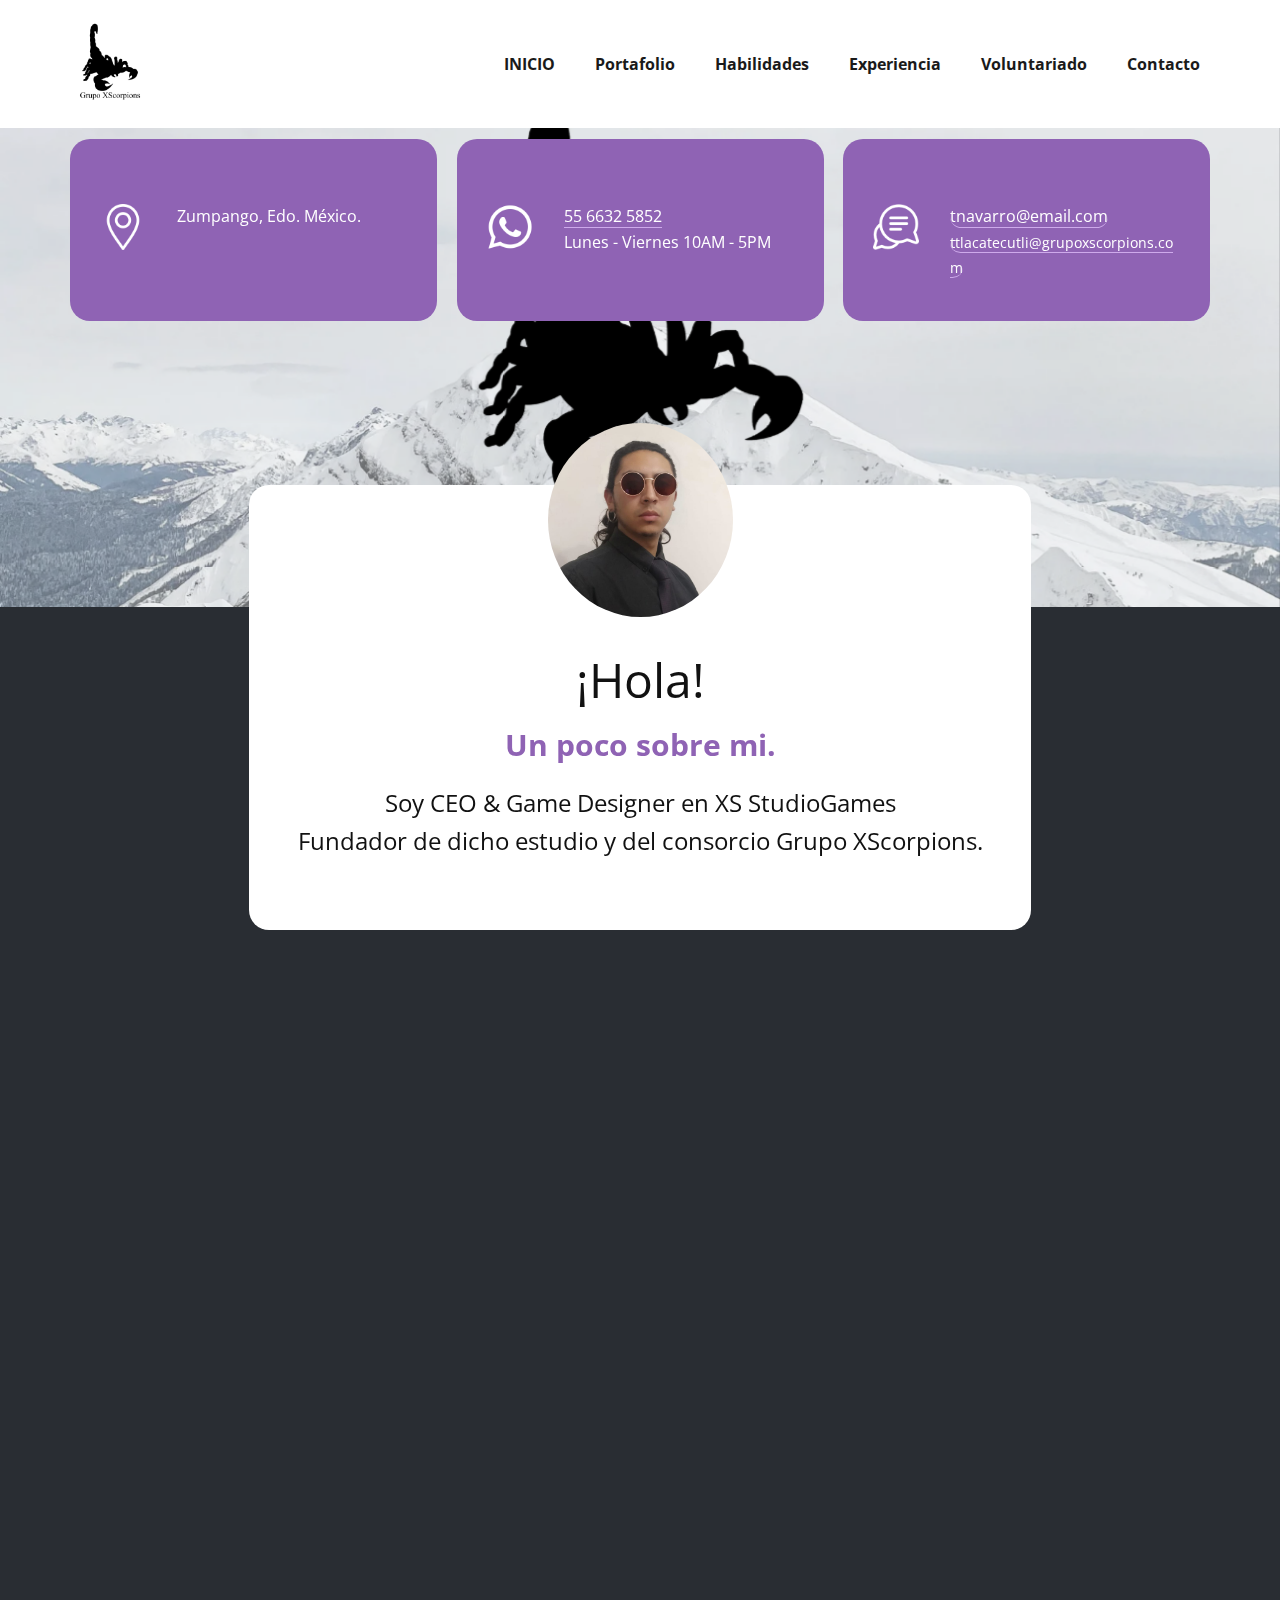
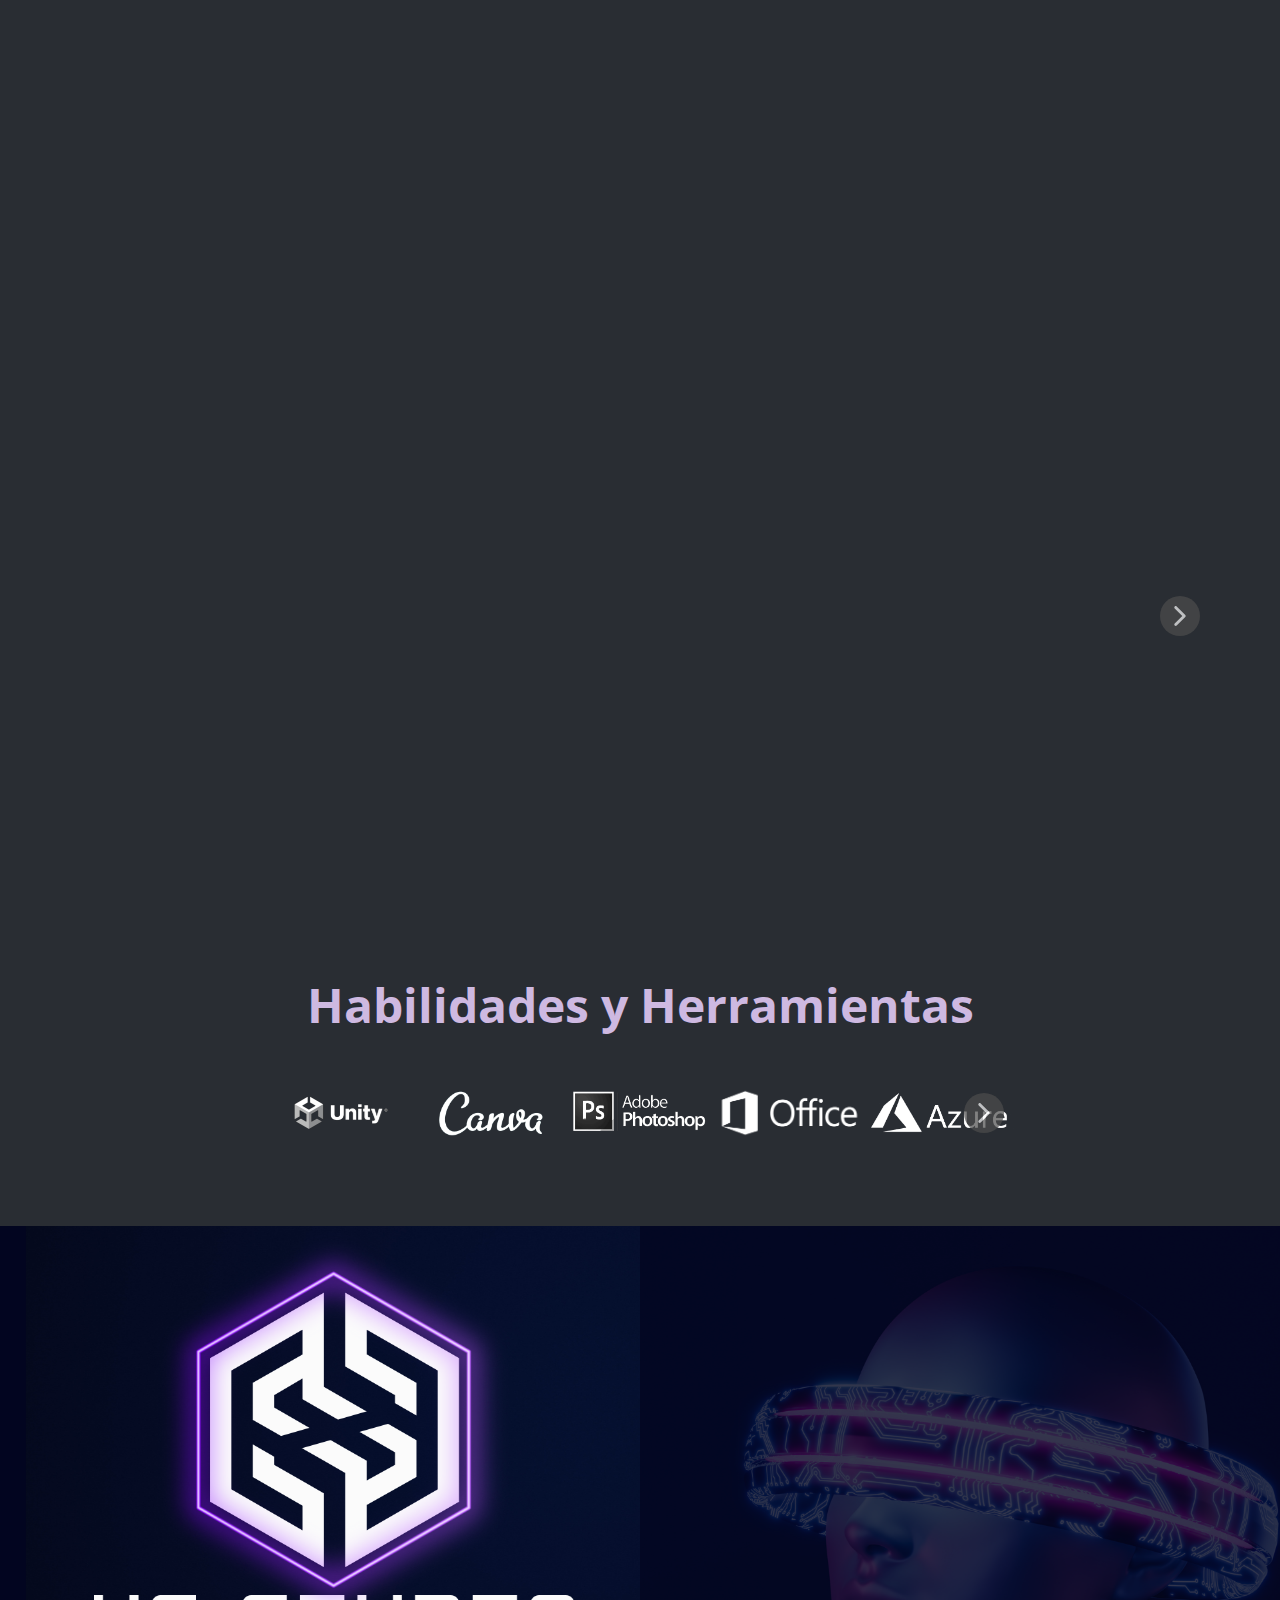
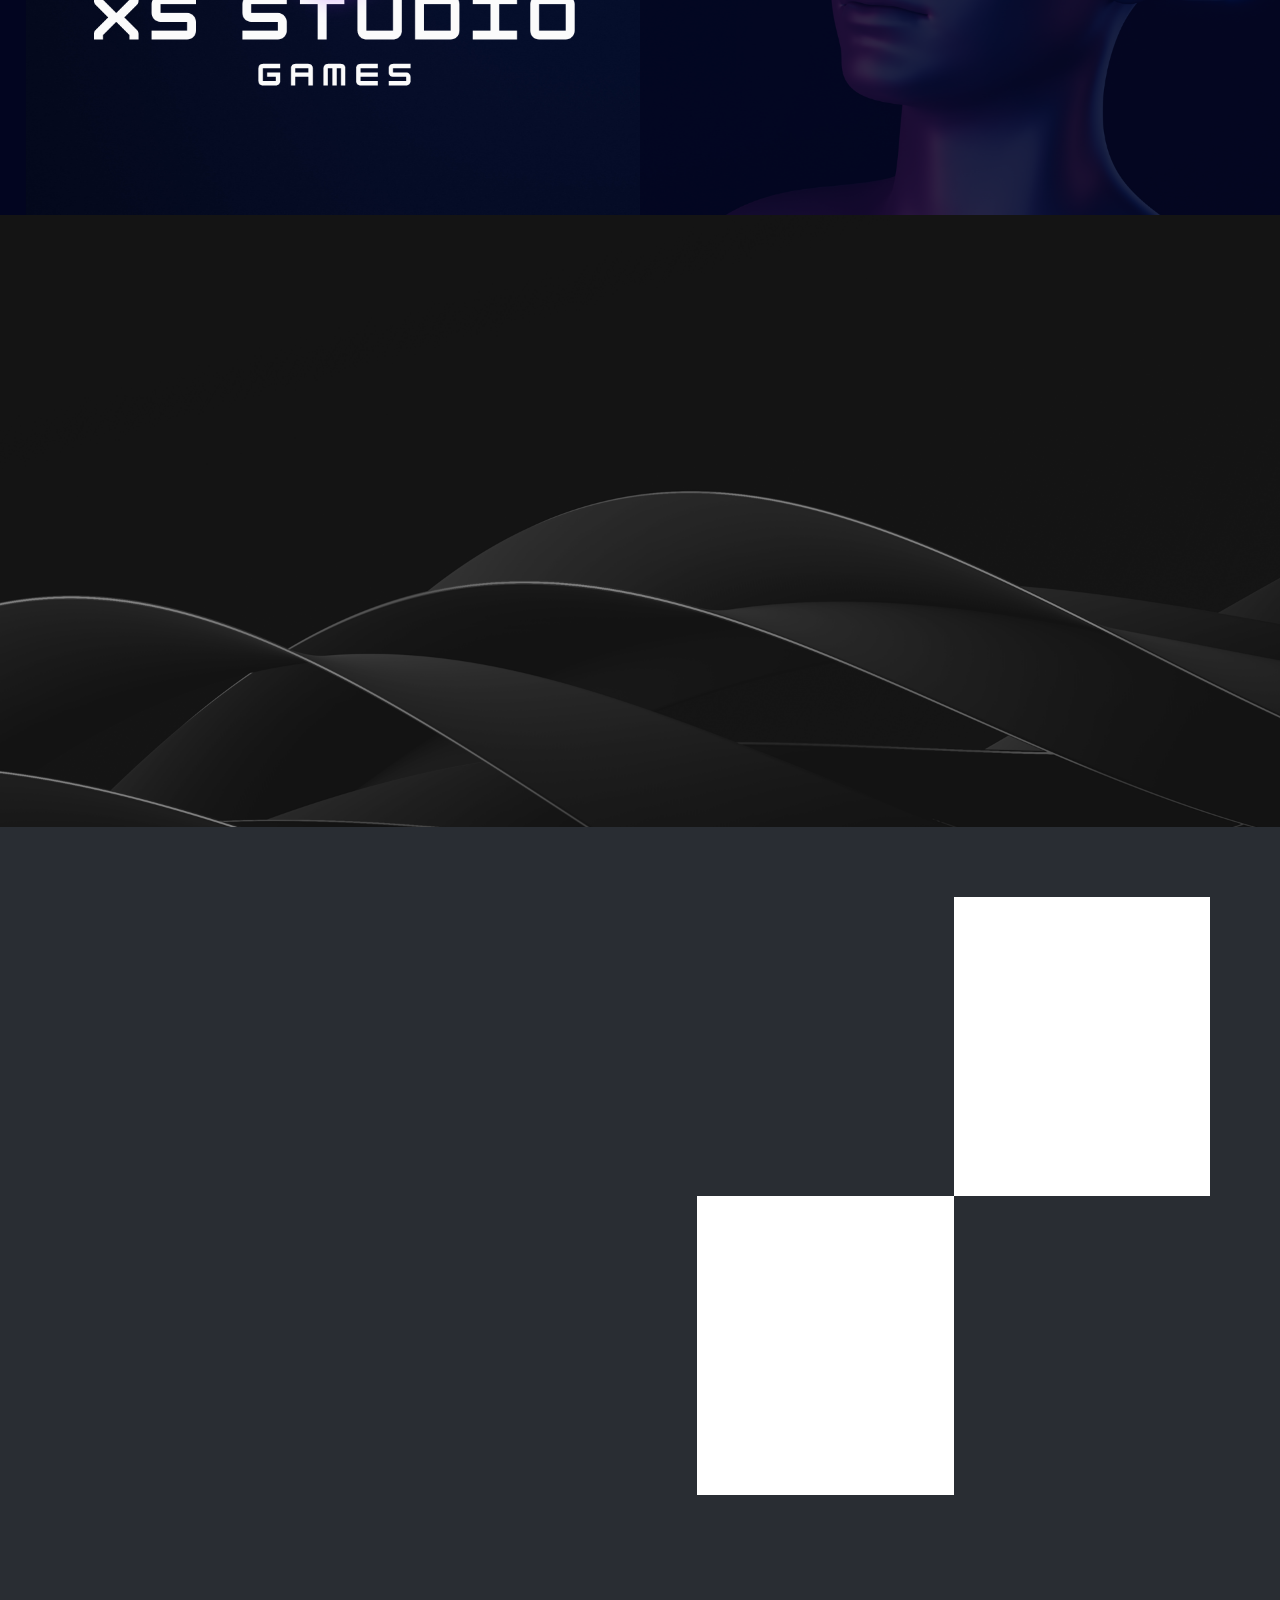
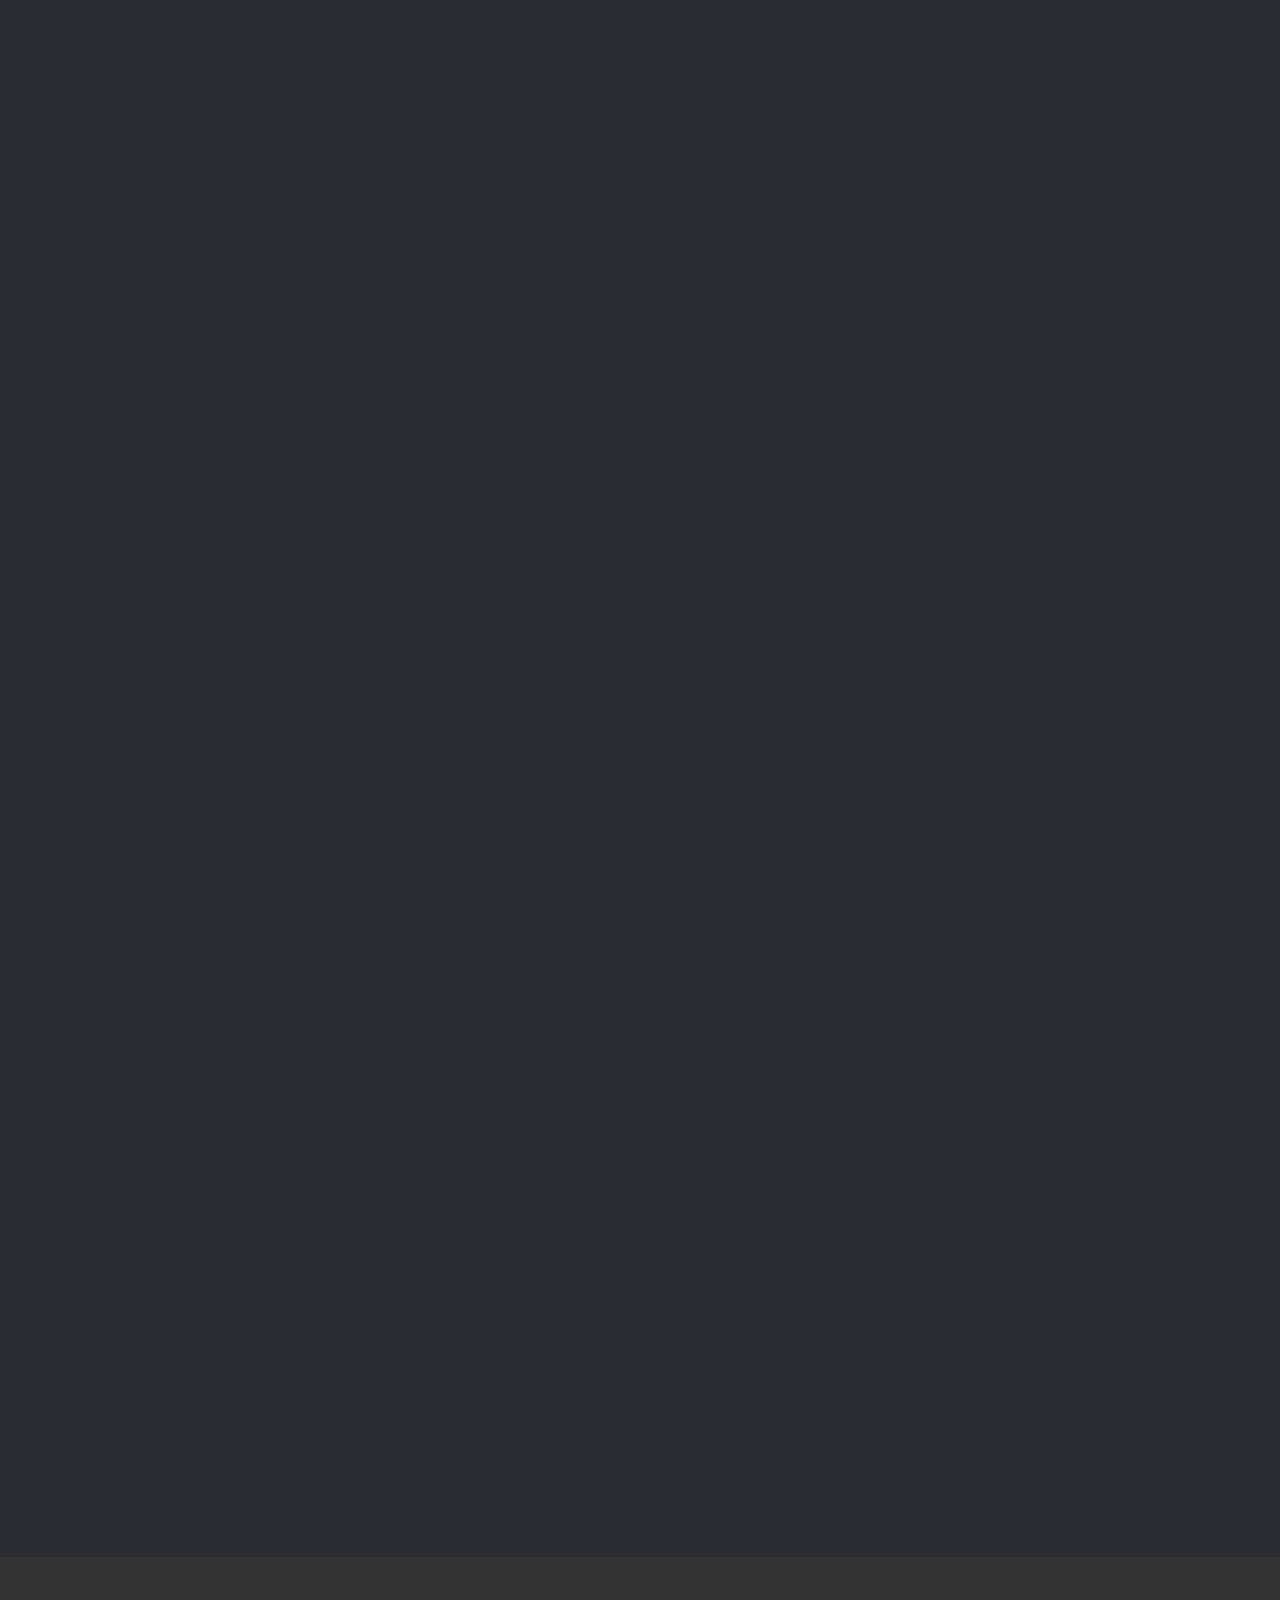
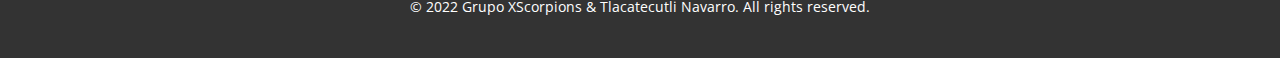
==== commit c1512e29: "Phone & mailt" ====
--- a/index.html
+++ b/index.html
@@ -20,16 +20,16 @@
     <link rel="icon" href="images/favicon.png">
     <link id="u-theme-google-font" rel="stylesheet" href="https://fonts.googleapis.com/css?family=Open+Sans:300,300i,400,400i,500,500i,600,600i,700,700i,800,800i">
     <link id="u-page-google-font" rel="stylesheet" href="https://fonts.googleapis.com/css?family=Roboto+Condensed:300,300i,400,400i,700,700i">
-    
-    
-    
-    
-    
-    
-    
-    
-    
-    
+
+
+
+
+
+
+
+
+
+
     <script type="application/ld+json">{
 		"@context": "http://schema.org",
 		"@type": "Organization",
@@ -40,7 +40,7 @@
     <meta property="og:type" content="website">
   <meta data-intl-tel-input-cdn-path="intlTelInput/"></head>
   <body data-home-page="Tlacatecutli-Navarro.html" data-home-page-title="Tlacatecutli Navarro" class="u-body u-overlap u-overlap-contrast u-white u-xl-mode" data-lang="es"><header class="u-clearfix u-header u-sticky u-sticky-5d6b u-header" id="sec-e8ca"><div class="u-clearfix u-sheet u-sheet-1">
-        <a href="https://nicepage.com" class="u-image u-logo u-image-1" data-image-width="1000" data-image-height="1000">
+        <a href="https://grupoxscorpions.com" class="u-image u-logo u-image-1" data-image-width="1000" data-image-height="1000">
           <img src="images/imageblack.png" class="u-logo-image u-logo-image-1">
         </a>
         <nav class="u-menu u-menu-one-level u-offcanvas u-menu-1" data-responsive-from="MD">
@@ -88,18 +88,18 @@
           </div>
           <div class="u-align-left u-container-style u-custom-color-1 u-list-item u-radius-20 u-repeater-item u-shape-round u-list-item-2" data-animation-name="customAnimationIn" data-animation-duration="1500" data-animation-direction="Right" data-animation-delay="500">
             <div class="u-container-layout u-similar-container u-valign-middle-lg u-container-layout-2"><span class="u-file-icon u-icon u-text-white u-icon-2" data-animation-name="customAnimationIn" data-animation-duration="1500" data-animation-delay="750"><img src="images/1384023-0c28b5ac.png" alt=""></span>
-              <p class="u-text u-text-2" data-animation-name="customAnimationIn" data-animation-duration="1000" data-animation-delay="500" data-lang-en="<a href=&quot;https://nicepage.dev&quot; class=&quot;u-active-none u-border-1 u-border-hover-white u-border-no-left u-border-no-right u-border-no-top u-border-palette-2-light-2 u-bottom-left-radius-0 u-bottom-right-radius-0 u-btn u-button-link u-button-style u-hover-none u-none u-radius-0 u-text-body-alt-color u-top-left-radius-0 u-top-right-radius-0 u-btn-1&quot; style=&quot;background-image: none; border-style: solid; padding-top: 0; padding-bottom: 0; padding-left: 0; padding-right: 0&quot;>​337-4139538</a><br>MON - FRI...8AM - 7PM">
-                <a href="https://nicepage.dev" class="u-active-none u-border-1 u-border-hover-white u-border-no-left u-border-no-right u-border-no-top u-border-palette-2-light-2 u-bottom-left-radius-0 u-bottom-right-radius-0 u-btn u-button-link u-button-style u-hover-none u-none u-radius-0 u-text-body-alt-color u-top-left-radius-0 u-top-right-radius-0 u-btn-1" data-lang-en="{&quot;content&quot;:&quot;​337-4139538&quot;,&quot;href&quot;:&quot;https://nicepage.dev&quot;}">55 6632 5852</a>
+              <p class="u-text u-text-2" data-animation-name="customAnimationIn" data-animation-duration="1000" data-animation-delay="500" data-lang-en="<a href=&quot;tel:5566325852&quot; class=&quot;u-active-none u-border-1 u-border-hover-white u-border-no-left u-border-no-right u-border-no-top u-border-palette-2-light-2 u-bottom-left-radius-0 u-bottom-right-radius-0 u-btn u-button-link u-button-style u-hover-none u-none u-radius-0 u-text-body-alt-color u-top-left-radius-0 u-top-right-radius-0 u-btn-1&quot; style=&quot;background-image: none; border-style: solid; padding-top: 0; padding-bottom: 0; padding-left: 0; padding-right: 0&quot;>​337-4139538</a><br>MON - FRI...8AM - 7PM">
+                <a href="tel:5566325852" class="u-active-none u-border-1 u-border-hover-white u-border-no-left u-border-no-right u-border-no-top u-border-palette-2-light-2 u-bottom-left-radius-0 u-bottom-right-radius-0 u-btn u-button-link u-button-style u-hover-none u-none u-radius-0 u-text-body-alt-color u-top-left-radius-0 u-top-right-radius-0 u-btn-1" data-lang-en="{&quot;content&quot;:&quot;​337-4139538&quot;,&quot;href&quot;:&quot;tel:5566325852&quot;}">55 6632 5852</a>
                 <br>Lunes - Viernes 10AM - 5PM
               </p>
             </div>
           </div>
           <div class="u-align-left u-container-style u-custom-color-1 u-list-item u-radius-20 u-repeater-item u-shape-round u-list-item-3" data-animation-name="customAnimationIn" data-animation-duration="1500" data-animation-direction="Right" data-animation-delay="500">
             <div class="u-container-layout u-similar-container u-valign-middle-lg u-container-layout-3"><span class="u-file-icon u-icon u-text-white u-icon-3" data-animation-name="customAnimationIn" data-animation-duration="1500" data-animation-delay="750"><img src="images/953810-feb2a91c.png" alt=""></span>
-              <p class="u-text u-text-3" data-animation-name="customAnimationIn" data-animation-duration="1000" data-animation-delay="500" data-lang-en="<a href=&quot;mailto:contact@nicepage.com&quot; class=&quot;u-active-none u-border-1 u-border-hover-white u-border-no-left u-border-no-right u-border-no-top u-border-palette-2-light-2 u-btn u-button-link u-button-style u-hover-none u-none u-text-body-alt-color u-btn-2&quot; data-animation-name=&quot;&quot; data-animation-duration=&quot;0&quot; data-animation-delay=&quot;0&quot; data-animation-direction=&quot;&quot; style=&quot;border-style: solid; padding-top: 0; padding-bottom: 0; padding-left: 0; padding-right: 0&quot;>​contact@nicepage.com</a><br><a href=&quot;mailto:info@nicepage.com&quot; class=&quot;u-active-none u-border-1 u-border-hover-white u-border-no-left u-border-no-right u-border-no-top u-border-palette-2-light-2 u-btn u-button-link u-button-style u-hover-none u-none u-text-body-alt-color u-btn-3&quot; data-animation-name=&quot;&quot; data-animation-duration=&quot;0&quot; data-animation-delay=&quot;0&quot; data-animation-direction=&quot;&quot; style=&quot;border-style: solid; padding-top: 0; padding-bottom: 0; padding-left: 0; padding-right: 0&quot;>info@nicepage.com</a>">
-                <a href="mailto:contact@nicepage.com" class="u-active-none u-border-1 u-border-hover-white u-border-no-left u-border-no-right u-border-no-top u-border-palette-2-light-2 u-btn u-button-link u-button-style u-hover-none u-none u-text-body-alt-color u-btn-2" data-animation-name="" data-animation-duration="0" data-animation-delay="0" data-animation-direction="" data-lang-en="{&quot;content&quot;:&quot;​contact@nicepage.com&quot;,&quot;href&quot;:&quot;mailto:contact@nicepage.com&quot;}">tnavarro@email.com</a>
+              <p class="u-text u-text-3" data-animation-name="customAnimationIn" data-animation-duration="1000" data-animation-delay="500" data-lang-en="<a href=&quot;mailto:tnavarro@email.com&quot; class=&quot;u-active-none u-border-1 u-border-hover-white u-border-no-left u-border-no-right u-border-no-top u-border-palette-2-light-2 u-btn u-button-link u-button-style u-hover-none u-none u-text-body-alt-color u-btn-2&quot; data-animation-name=&quot;&quot; data-animation-duration=&quot;0&quot; data-animation-delay=&quot;0&quot; data-animation-direction=&quot;&quot; style=&quot;border-style: solid; padding-top: 0; padding-bottom: 0; padding-left: 0; padding-right: 0&quot;>​contact@nicepage.com</a><br><a href=&quot;mailto:tlacatecutli@grupoxscorpions.com&quot; class=&quot;u-active-none u-border-1 u-border-hover-white u-border-no-left u-border-no-right u-border-no-top u-border-palette-2-light-2 u-btn u-button-link u-button-style u-hover-none u-none u-text-body-alt-color u-btn-3&quot; data-animation-name=&quot;&quot; data-animation-duration=&quot;0&quot; data-animation-delay=&quot;0&quot; data-animation-direction=&quot;&quot; style=&quot;border-style: solid; padding-top: 0; padding-bottom: 0; padding-left: 0; padding-right: 0&quot;>info@nicepage.com</a>">
+                <a href="mailto:tnavarro@email.com" class="u-active-none u-border-1 u-border-hover-white u-border-no-left u-border-no-right u-border-no-top u-border-palette-2-light-2 u-btn u-button-link u-button-style u-hover-none u-none u-text-body-alt-color u-btn-2" data-animation-name="" data-animation-duration="0" data-animation-delay="0" data-animation-direction="" data-lang-en="{&quot;content&quot;:&quot;​contact@nicepage.com&quot;,&quot;href&quot;:&quot;mailto:tnavarro@email.com&quot;}">tnavarro@email.com</a>
                 <br>
-                <a href="mailto:info@nicepage.com" class="u-active-none u-border-1 u-border-hover-white u-border-no-left u-border-no-right u-border-no-top u-border-palette-2-light-2 u-btn u-button-link u-button-style u-hover-none u-none u-text-body-alt-color u-btn-3" data-animation-name="" data-animation-duration="0" data-animation-delay="0" data-animation-direction="" data-lang-en="{&quot;content&quot;:&quot;info@nicepage.com&quot;,&quot;href&quot;:&quot;mailto:info@nicepage.com&quot;}">t<span style="font-size: 0.875rem;">lacatecutli@grupoxscorpions.com</span>
+                <a href="mailto:tlacatecutli@grupoxscorpions.com" class="u-active-none u-border-1 u-border-hover-white u-border-no-left u-border-no-right u-border-no-top u-border-palette-2-light-2 u-btn u-button-link u-button-style u-hover-none u-none u-text-body-alt-color u-btn-3" data-animation-name="" data-animation-duration="0" data-animation-delay="0" data-animation-direction="" data-lang-en="{&quot;content&quot;:&quot;info@nicepage.com&quot;,&quot;href&quot;:&quot;mailto:tlacatecutli@grupoxscorpions.com&quot;}">t<span style="font-size: 0.875rem;">tlacatecutli@grupoxscorpions.com</span>
                   <span style="font-size: 0.875rem;"></span>
                 </a>
               </p>
@@ -156,42 +156,42 @@
           </div>
         </div>
       </div>
-      
-      
-      
-      
-      
-      
-      
-      
+
+
+
+
+
+
+
+
     </section>
     <section class="u-align-center u-clearfix u-container-align-center u-palette-5-dark-3 u-section-3" id="portafolio">
-      
-      
-      
-      
-      
-      
-      
-      
-      
-      
-      
-      
-      
-      
-      
-      
-      
-      
-      
-      
-      
-      
-      
-      
-      
-      
+
+
+
+
+
+
+
+
+
+
+
+
+
+
+
+
+
+
+
+
+
+
+
+
+
+
       <div class="u-clearfix u-sheet u-sheet-1">
         <h2 class="u-align-center u-text u-text-1" data-animation-name="customAnimationIn" data-animation-duration="1500" data-animation-delay="0" data-lang-en="My Portfolio">Mi Portafolio</h2>
         <p class="u-align-center u-text u-text-2" data-animation-name="customAnimationIn" data-animation-duration="1500" data-animation-delay="250" data-lang-en="​Lorem ipsum dolor sit amet, consectetur adipiscing elit, sed do eiusmod tempor incididunt ut labore et dolore magna aliqua.">Como buen emprendedor he desarrollado varios proyectos a lo largo de mi desarrollo profesional, puedes consultar algunos de ellos y algunas de mis actividades principales aquí.</p>
@@ -280,18 +280,18 @@
           </a>
         </div>
       </div>
-      
-      
-      
-      
-      
-      
-      
-      
-      
-      
-      
-      
+
+
+
+
+
+
+
+
+
+
+
+
     </section>
     <section class="u-clearfix u-palette-5-dark-3 u-section-4" id="sec-a7bd">
       <div class="u-clearfix u-sheet u-sheet-1">
@@ -449,31 +449,31 @@
       </div>
     </section>
     <section class="u-align-center u-clearfix u-container-align-center u-palette-5-dark-3 u-section-8" id="sec-a78b">
-      
-      
-      
-      
-      
-      
-      
-      
-      
-      
-      
-      
-      
-      
-      
-      
-      
-      
-      
-      
-      
-      
-      
-      
-      
+
+
+
+
+
+
+
+
+
+
+
+
+
+
+
+
+
+
+
+
+
+
+
+
+
       <div class="u-clearfix u-sheet u-sheet-1">
         <h2 class="u-align-center u-text u-text-1" data-animation-name="customAnimationIn" data-animation-duration="1500" data-animation-delay="0" data-lang-en="My Portfolio">Voluntariado</h2>
         <p class="u-align-center u-text u-text-2" data-animation-name="customAnimationIn" data-animation-duration="1500" data-animation-delay="250" data-lang-en="​Lorem ipsum dolor sit amet, consectetur adipiscing elit, sed do eiusmod tempor incididunt ut labore et dolore magna aliqua.">A lo largo de mi desarrollo profesional y personal he tenido que desarrollar las llamadas "soft-skils", para ello he desempeñado diferentes actividades de voluntariado.</p>
@@ -503,17 +503,17 @@
           </div>
         </div>
       </div>
-      
-      
-      
-      
-      
-      
-      
-      
-      
-      
-      
+
+
+
+
+
+
+
+
+
+
+
     </section>
     <section class="u-clearfix u-expanded-width-xl u-palette-5-dark-3 u-section-9" id="contacto">
       <div class="u-clearfix u-sheet u-valign-middle u-sheet-1">
@@ -590,10 +590,10 @@
     <style class="u-overlap-style">.u-overlap:not(.u-sticky-scroll) .u-header {
 background-color: #ffffff !important
 }</style>
-    
-    
+
+
     <footer class="u-align-center u-clearfix u-footer u-grey-80 u-footer" id="sec-d7e6"><div class="u-clearfix u-sheet u-valign-middle u-sheet-1">
         <p class="u-small-text u-text u-text-variant u-text-1" data-lang-en="Sample text. Click to select the text box. Click again or double click to start editing the text."> © 2022 Grupo XScorpions &amp; Tlacatecutli Navarro. All rights reserved.</p>
       </div></footer>
-  
-</body></html>+
+</body></html>
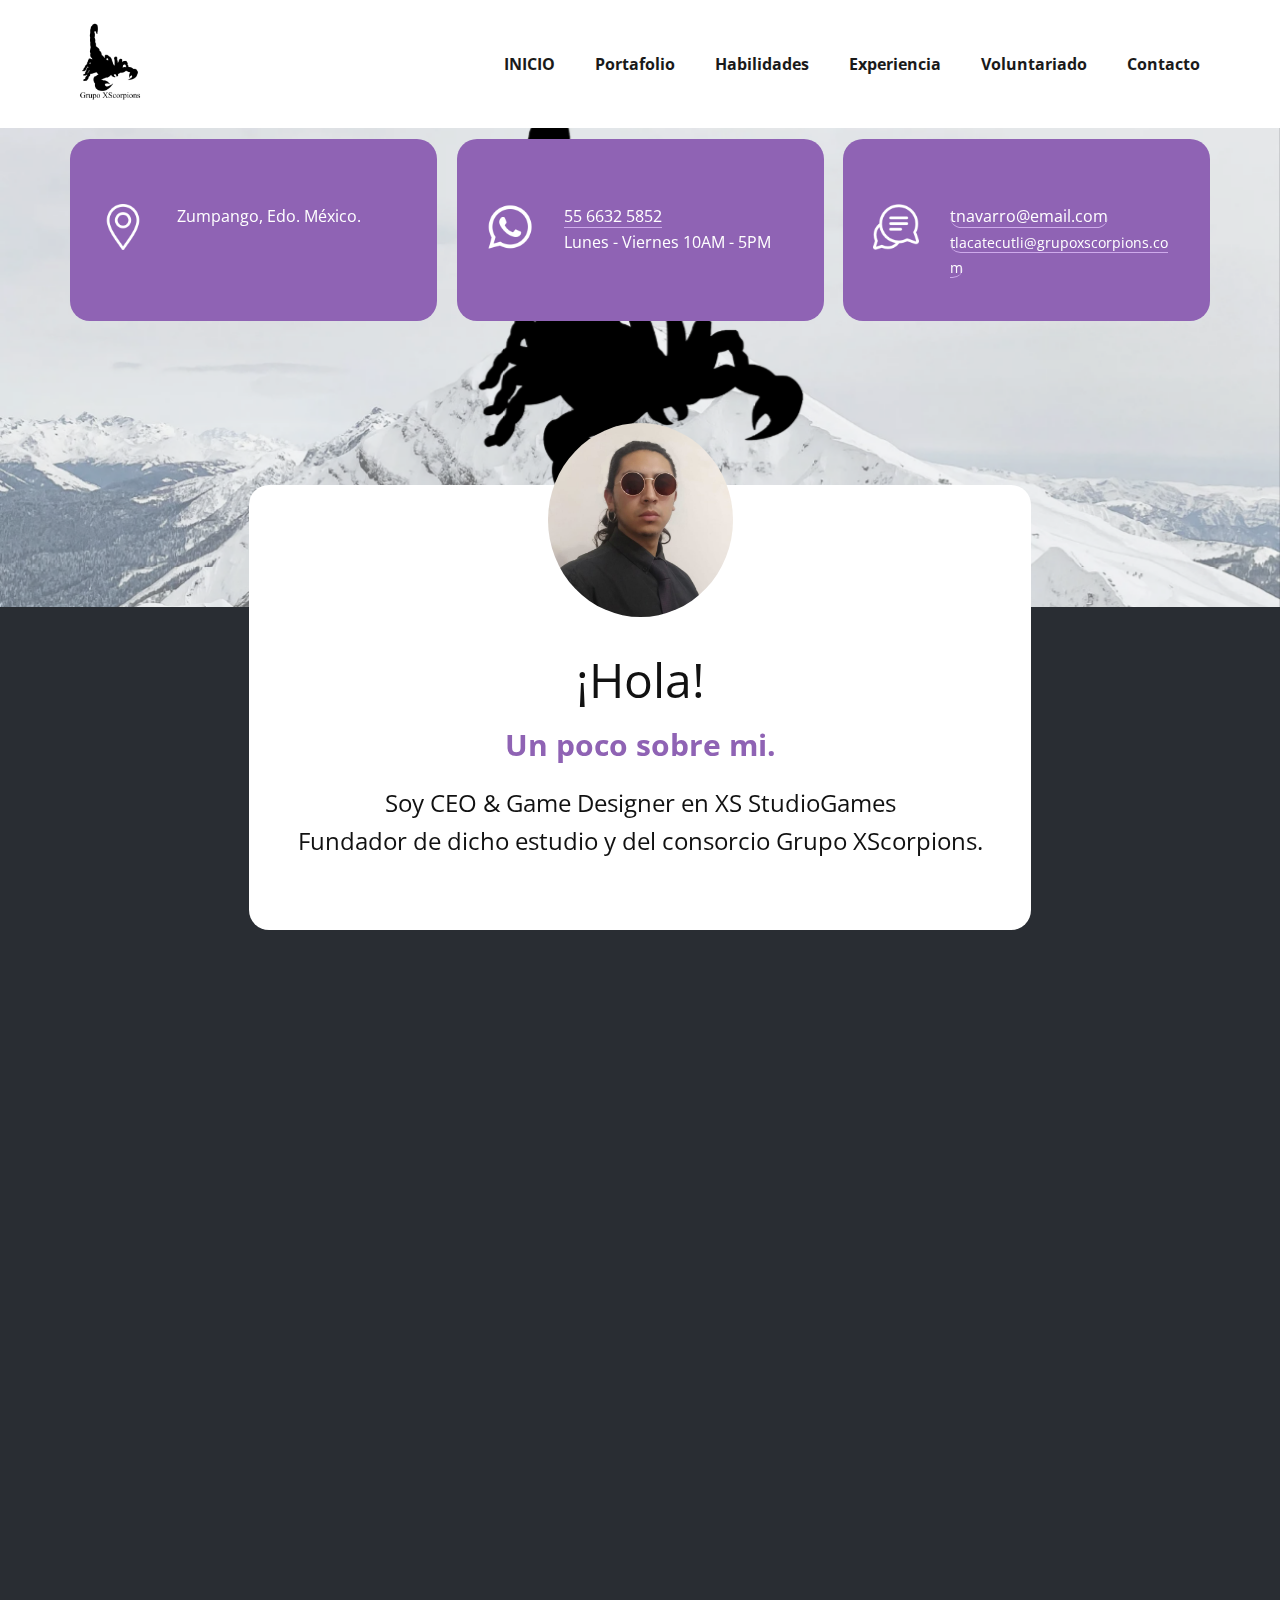
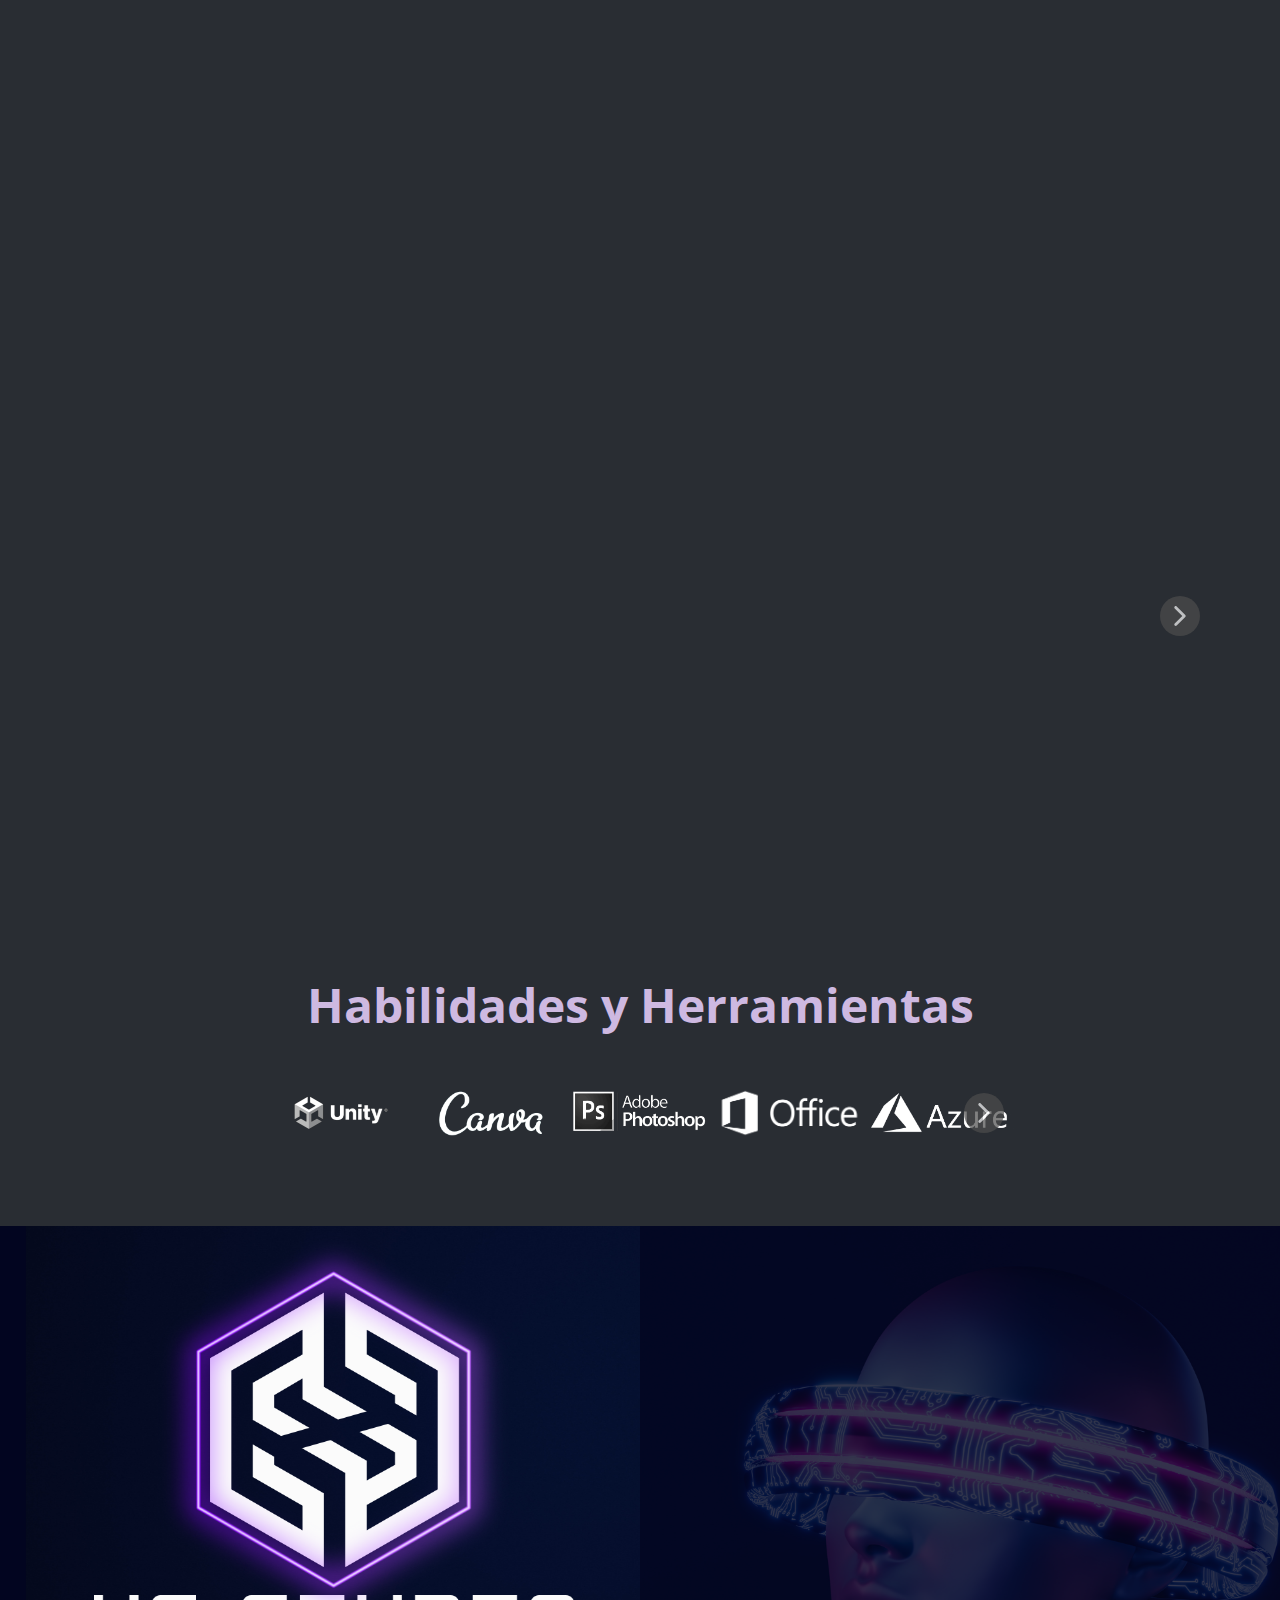
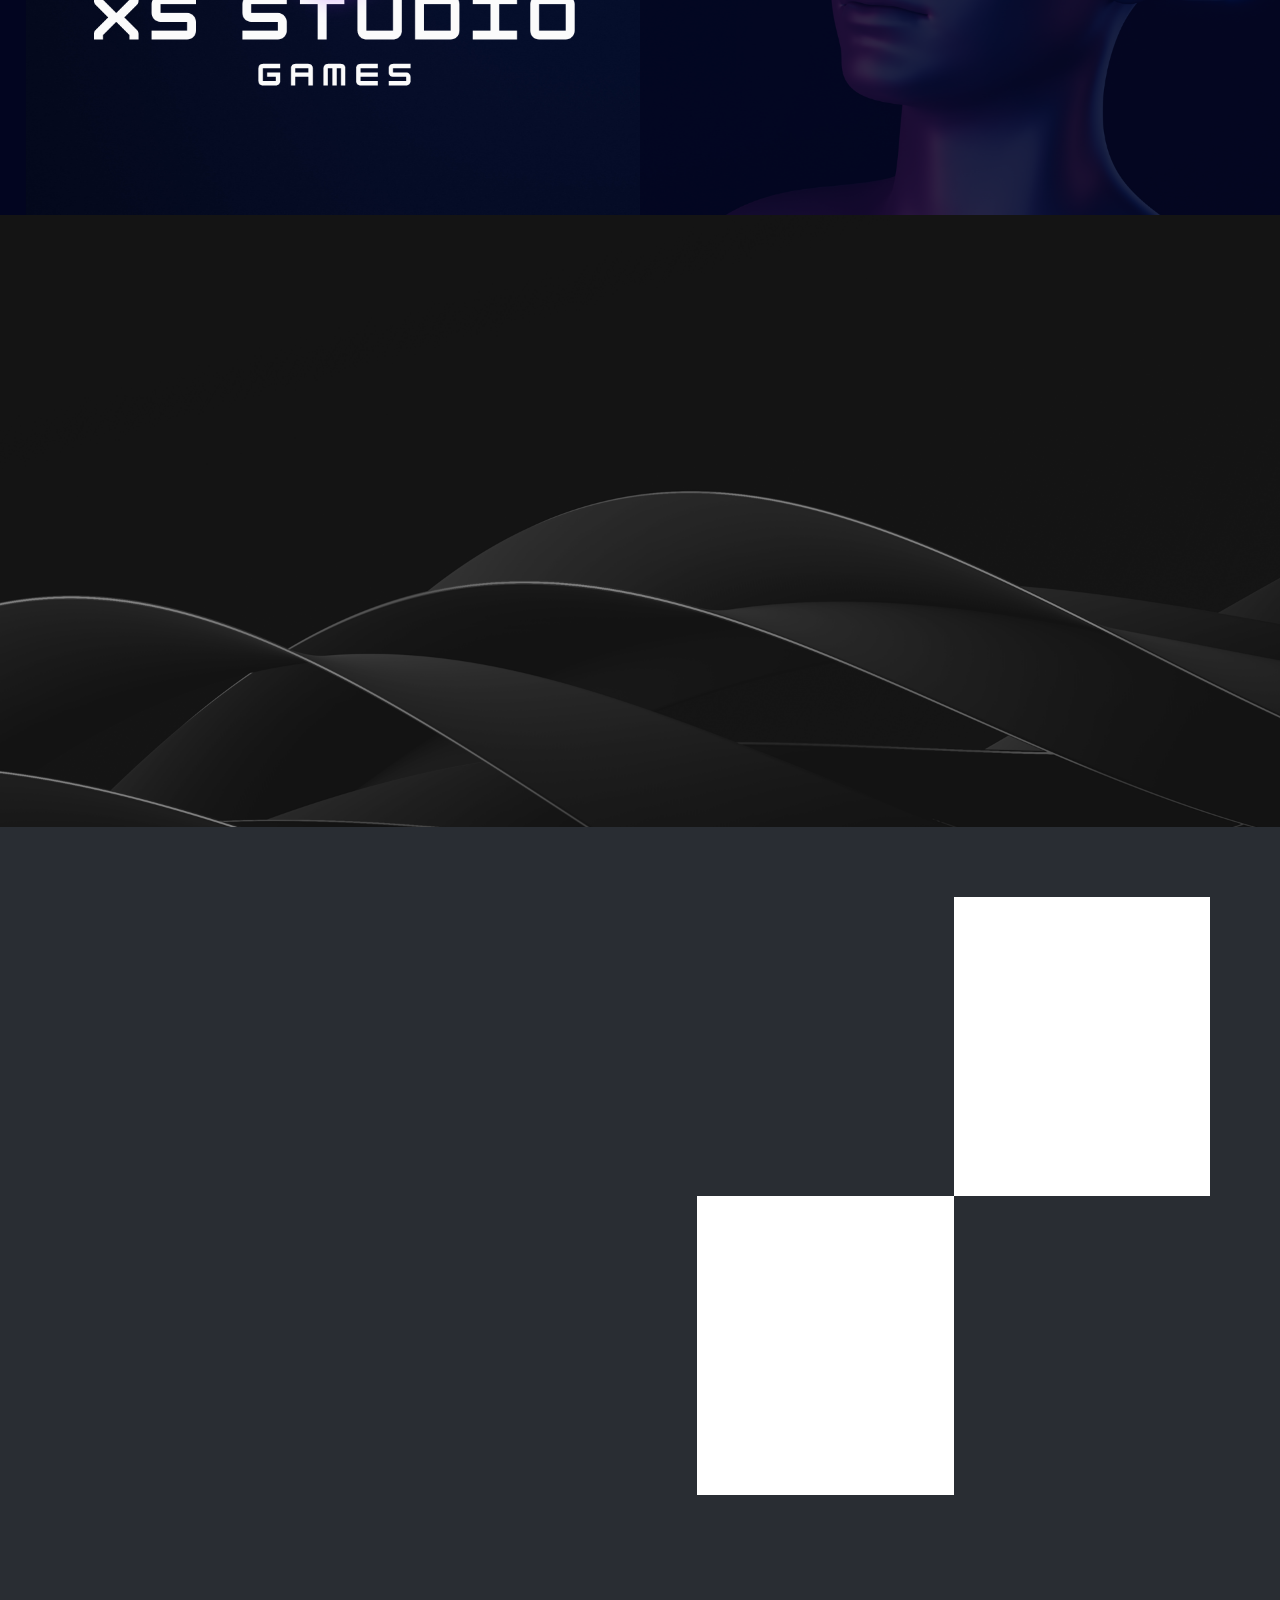
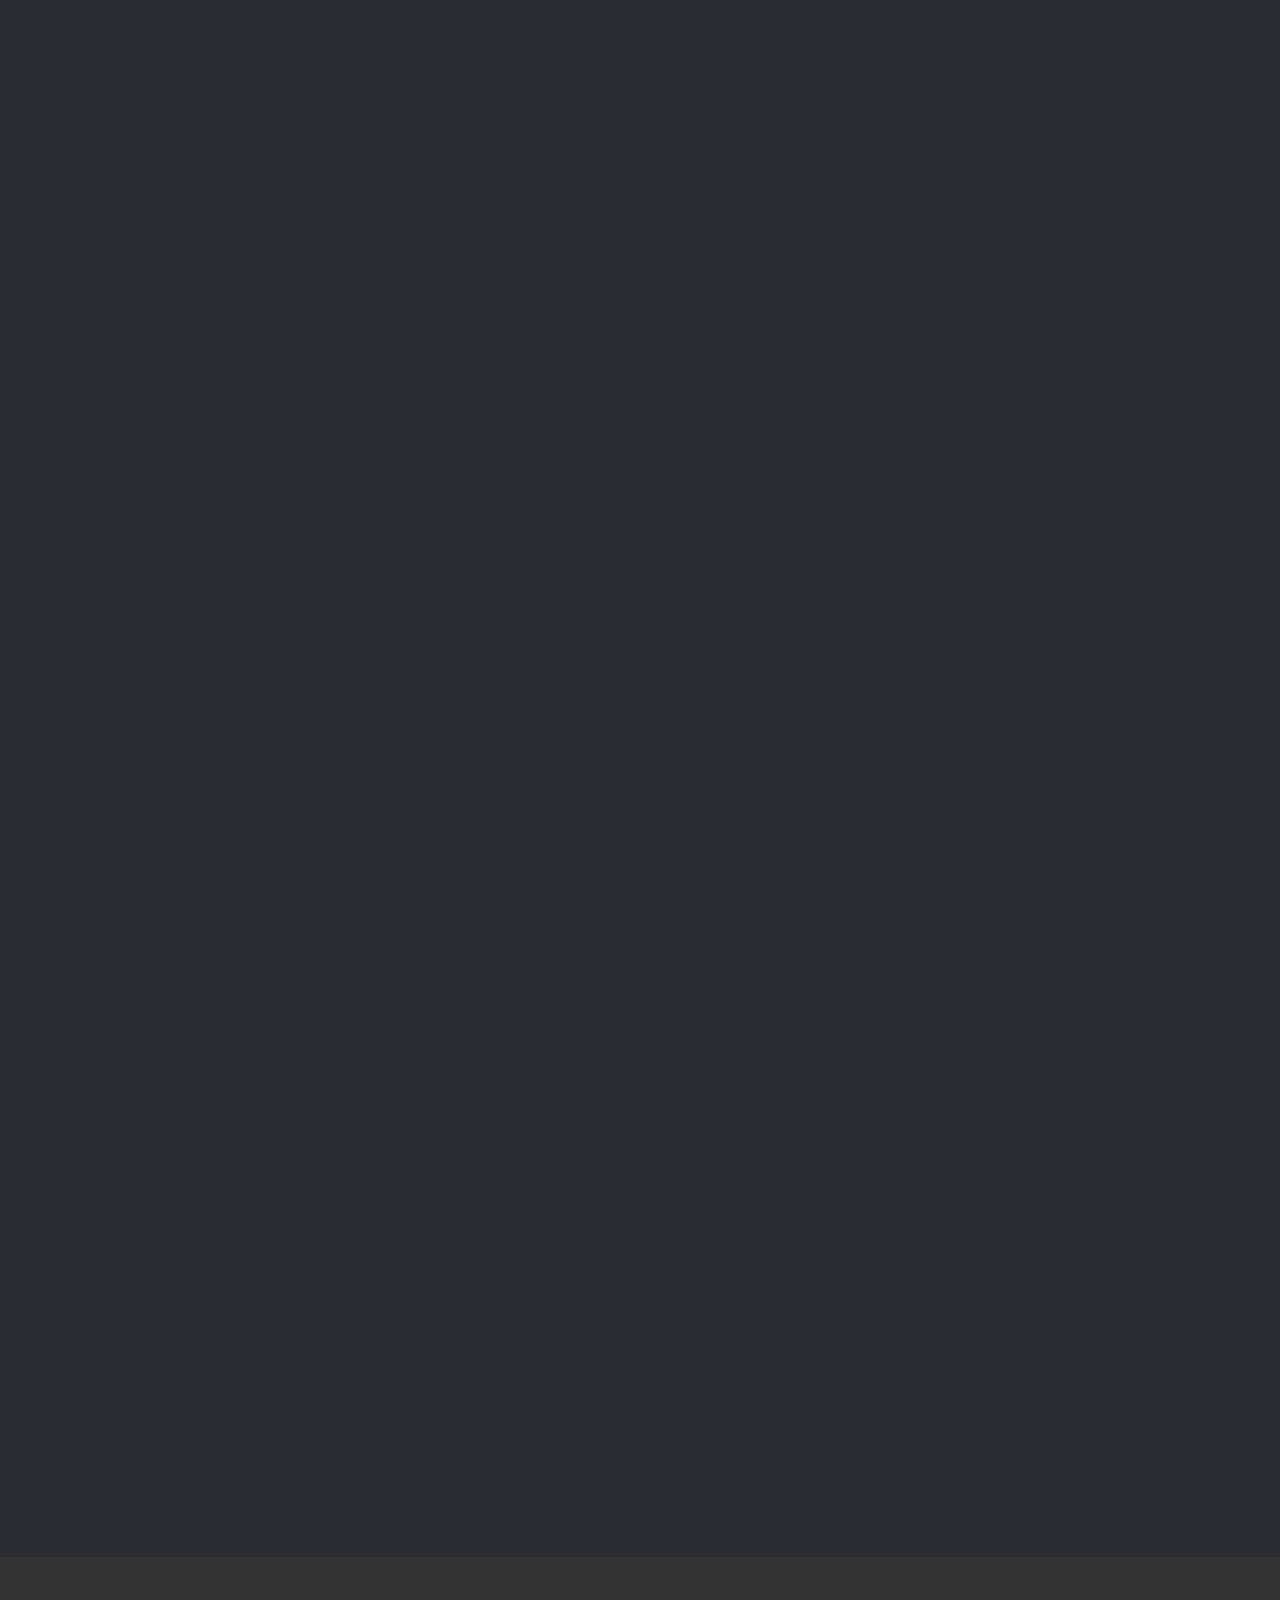
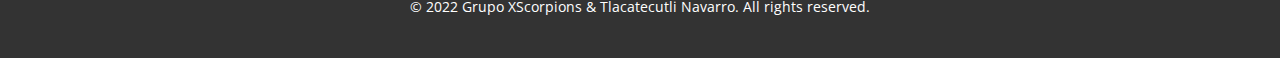
==== commit 76438ef4: "Contact" ====
--- a/index.html
+++ b/index.html
@@ -99,7 +99,7 @@
               <p class="u-text u-text-3" data-animation-name="customAnimationIn" data-animation-duration="1000" data-animation-delay="500" data-lang-en="<a href=&quot;mailto:tnavarro@email.com&quot; class=&quot;u-active-none u-border-1 u-border-hover-white u-border-no-left u-border-no-right u-border-no-top u-border-palette-2-light-2 u-btn u-button-link u-button-style u-hover-none u-none u-text-body-alt-color u-btn-2&quot; data-animation-name=&quot;&quot; data-animation-duration=&quot;0&quot; data-animation-delay=&quot;0&quot; data-animation-direction=&quot;&quot; style=&quot;border-style: solid; padding-top: 0; padding-bottom: 0; padding-left: 0; padding-right: 0&quot;>​contact@nicepage.com</a><br><a href=&quot;mailto:tlacatecutli@grupoxscorpions.com&quot; class=&quot;u-active-none u-border-1 u-border-hover-white u-border-no-left u-border-no-right u-border-no-top u-border-palette-2-light-2 u-btn u-button-link u-button-style u-hover-none u-none u-text-body-alt-color u-btn-3&quot; data-animation-name=&quot;&quot; data-animation-duration=&quot;0&quot; data-animation-delay=&quot;0&quot; data-animation-direction=&quot;&quot; style=&quot;border-style: solid; padding-top: 0; padding-bottom: 0; padding-left: 0; padding-right: 0&quot;>info@nicepage.com</a>">
                 <a href="mailto:tnavarro@email.com" class="u-active-none u-border-1 u-border-hover-white u-border-no-left u-border-no-right u-border-no-top u-border-palette-2-light-2 u-btn u-button-link u-button-style u-hover-none u-none u-text-body-alt-color u-btn-2" data-animation-name="" data-animation-duration="0" data-animation-delay="0" data-animation-direction="" data-lang-en="{&quot;content&quot;:&quot;​contact@nicepage.com&quot;,&quot;href&quot;:&quot;mailto:tnavarro@email.com&quot;}">tnavarro@email.com</a>
                 <br>
-                <a href="mailto:tlacatecutli@grupoxscorpions.com" class="u-active-none u-border-1 u-border-hover-white u-border-no-left u-border-no-right u-border-no-top u-border-palette-2-light-2 u-btn u-button-link u-button-style u-hover-none u-none u-text-body-alt-color u-btn-3" data-animation-name="" data-animation-duration="0" data-animation-delay="0" data-animation-direction="" data-lang-en="{&quot;content&quot;:&quot;info@nicepage.com&quot;,&quot;href&quot;:&quot;mailto:tlacatecutli@grupoxscorpions.com&quot;}">t<span style="font-size: 0.875rem;">tlacatecutli@grupoxscorpions.com</span>
+                <a href="mailto:tlacatecutli@grupoxscorpions.com" class="u-active-none u-border-1 u-border-hover-white u-border-no-left u-border-no-right u-border-no-top u-border-palette-2-light-2 u-btn u-button-link u-button-style u-hover-none u-none u-text-body-alt-color u-btn-3" data-animation-name="" data-animation-duration="0" data-animation-delay="0" data-animation-direction="" data-lang-en="{&quot;content&quot;:&quot;info@nicepage.com&quot;,&quot;href&quot;:&quot;mailto:tlacatecutli@grupoxscorpions.com&quot;}">t<span style="font-size: 0.875rem;">lacatecutli@grupoxscorpions.com</span>
                   <span style="font-size: 0.875rem;"></span>
                 </a>
               </p>
@@ -526,10 +526,10 @@
                   <h2 class="u-text u-text-2" data-lang-en="Nam ultrices ultrices nec tortor pulvinar esteras loremips est orem.">Tambien puedes buscarme en mis redes sociales.</h2>
                   <p class="u-text u-text-3" data-lang-en="3045 10 Sunrize Avenue, 123-456-7890<br>Mon – Fri: 9:00 am – 8:00 pm,<br>Sat – Sun: 9:00 am – 10 pm">Lunes – Viernes: 10:00 am – 5:00 pm,<br>Sábado: 10:00 am – 2:00 pm
                   </p>
-                  <p class="u-text u-text-4" data-lang-en="<a href=&quot;mailto:contact@nicepage.com&quot; class=&quot;u-active-none u-border-1 u-border-hover-white u-border-no-left u-border-no-right u-border-no-top u-border-palette-2-light-2 u-btn u-button-link u-button-style u-hover-none u-none u-text-body-alt-color u-btn-1&quot; data-animation-name=&quot;&quot; data-animation-duration=&quot;0&quot; data-animation-delay=&quot;0&quot; data-animation-direction=&quot;&quot; style=&quot;border-style: solid; padding-top: 0; padding-bottom: 0; padding-left: 0; padding-right: 0&quot;>​contact@nicepage.com</a><br><a href=&quot;mailto:info@nicepage.com&quot; class=&quot;u-active-none u-border-1 u-border-hover-white u-border-no-left u-border-no-right u-border-no-top u-border-palette-2-light-2 u-btn u-button-link u-button-style u-hover-none u-none u-text-body-alt-color u-btn-2&quot; data-animation-name=&quot;&quot; data-animation-duration=&quot;0&quot; data-animation-delay=&quot;0&quot; data-animation-direction=&quot;&quot; style=&quot;border-style: solid; padding-top: 0; padding-bottom: 0; padding-left: 0; padding-right: 0&quot;>info@nicepage.com</a>">
-                    <a href="mailto:contact@nicepage.com" class="u-active-none u-border-1 u-border-hover-white u-border-no-left u-border-no-right u-border-no-top u-border-palette-2-light-2 u-btn u-button-link u-button-style u-hover-none u-none u-text-body-alt-color u-btn-1" data-animation-name="" data-animation-duration="0" data-animation-delay="0" data-animation-direction="" data-lang-en="{&quot;content&quot;:&quot;​contact@nicepage.com&quot;,&quot;href&quot;:&quot;mailto:contact@nicepage.com&quot;}"> tnavarro@email.com</a>
+                  <p class="u-text u-text-4" data-lang-en="<a href=&quot;mailto:tnavarro@email.com&quot; class=&quot;u-active-none u-border-1 u-border-hover-white u-border-no-left u-border-no-right u-border-no-top u-border-palette-2-light-2 u-btn u-button-link u-button-style u-hover-none u-none u-text-body-alt-color u-btn-1&quot; data-animation-name=&quot;&quot; data-animation-duration=&quot;0&quot; data-animation-delay=&quot;0&quot; data-animation-direction=&quot;&quot; style=&quot;border-style: solid; padding-top: 0; padding-bottom: 0; padding-left: 0; padding-right: 0&quot;>​contact@nicepage.com</a><br><a href=&quot;mailto:tlacatecutli@grupoxscorpions.com&quot; class=&quot;u-active-none u-border-1 u-border-hover-white u-border-no-left u-border-no-right u-border-no-top u-border-palette-2-light-2 u-btn u-button-link u-button-style u-hover-none u-none u-text-body-alt-color u-btn-2&quot; data-animation-name=&quot;&quot; data-animation-duration=&quot;0&quot; data-animation-delay=&quot;0&quot; data-animation-direction=&quot;&quot; style=&quot;border-style: solid; padding-top: 0; padding-bottom: 0; padding-left: 0; padding-right: 0&quot;>info@nicepage.com</a>">
+                    <a href="mailto:tnavarro@email.com" class="u-active-none u-border-1 u-border-hover-white u-border-no-left u-border-no-right u-border-no-top u-border-palette-2-light-2 u-btn u-button-link u-button-style u-hover-none u-none u-text-body-alt-color u-btn-1" data-animation-name="" data-animation-duration="0" data-animation-delay="0" data-animation-direction="" data-lang-en="{&quot;content&quot;:&quot;​contact@nicepage.com&quot;,&quot;href&quot;:&quot;mailto:tnavarro@email.com&quot;}"> tnavarro@email.com</a>
                     <br>
-                    <a href="mailto:info@nicepage.com" class="u-active-none u-border-1 u-border-hover-white u-border-no-left u-border-no-right u-border-no-top u-border-palette-2-light-2 u-btn u-button-link u-button-style u-hover-none u-none u-text-body-alt-color u-btn-2" data-animation-name="" data-animation-duration="0" data-animation-delay="0" data-animation-direction="" data-lang-en="{&quot;content&quot;:&quot;info@nicepage.com&quot;,&quot;href&quot;:&quot;mailto:info@nicepage.com&quot;}">tlacatecutli@grupoxscorpions.com</a>
+                    <a href="mailto:tlacatecutli@grupoxscorpions.com" class="u-active-none u-border-1 u-border-hover-white u-border-no-left u-border-no-right u-border-no-top u-border-palette-2-light-2 u-btn u-button-link u-button-style u-hover-none u-none u-text-body-alt-color u-btn-2" data-animation-name="" data-animation-duration="0" data-animation-delay="0" data-animation-direction="" data-lang-en="{&quot;content&quot;:&quot;info@nicepage.com&quot;,&quot;href&quot;:&quot;mailto:tlacatecutli@grupoxscorpions.com&quot;}">tlacatecutli@grupoxscorpions.com</a>
                   </p>
                   <h2 class="u-text u-text-5" data-lang-en="Follow us">Sigueme</h2>
                   <div class="u-align-left u-social-icons u-spacing-10 u-social-icons-1">
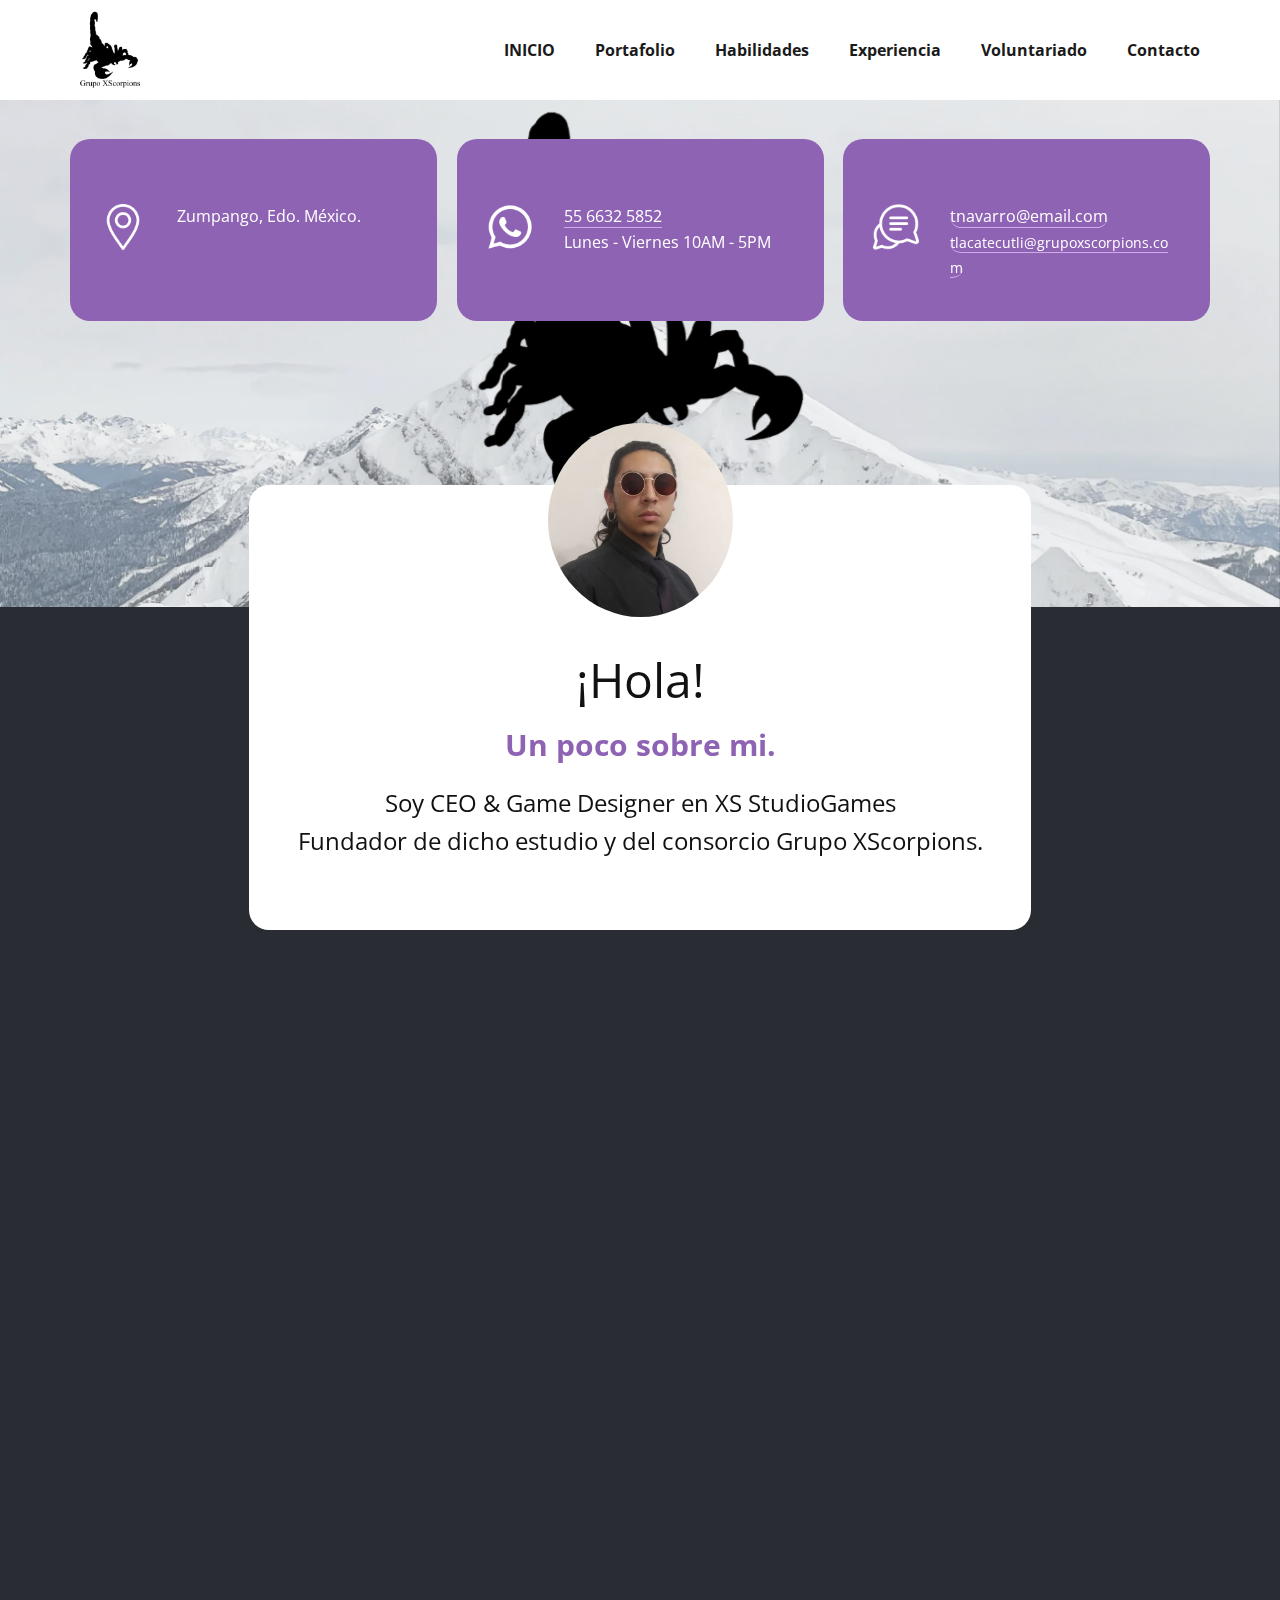
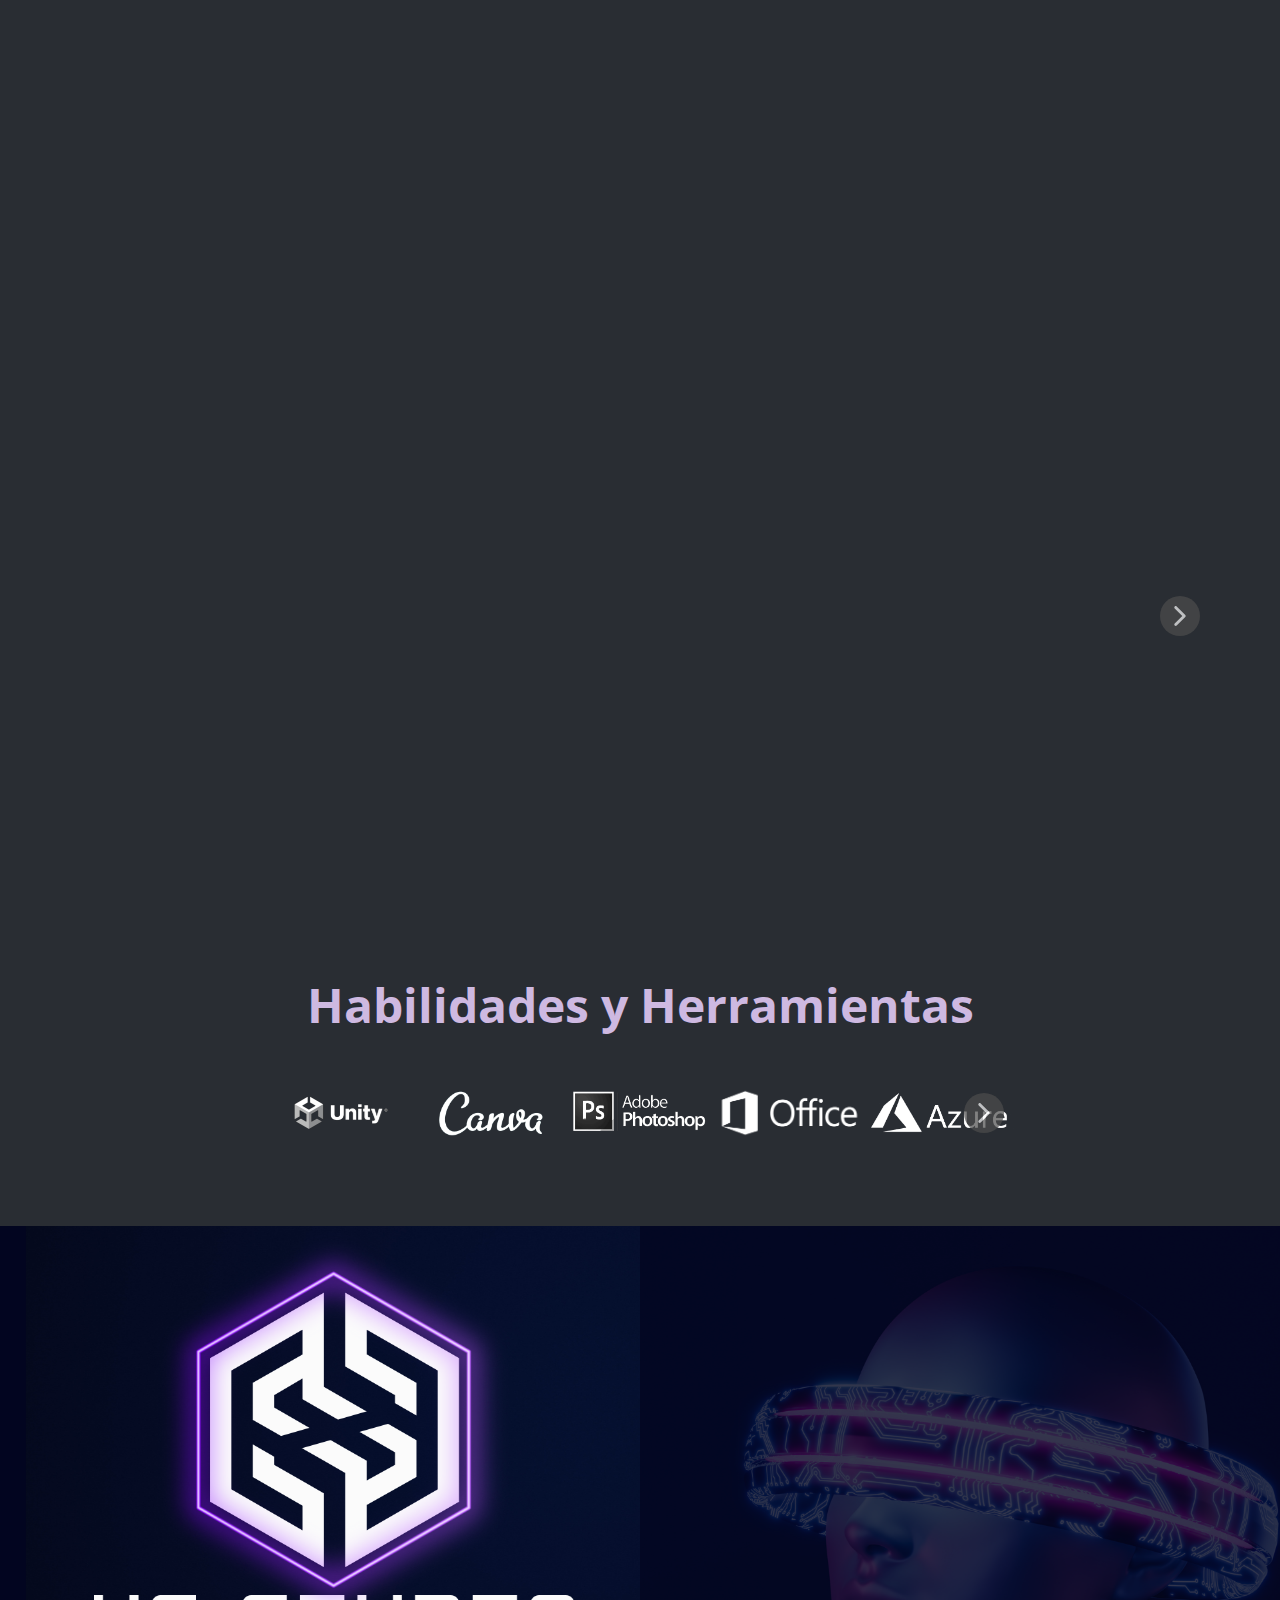
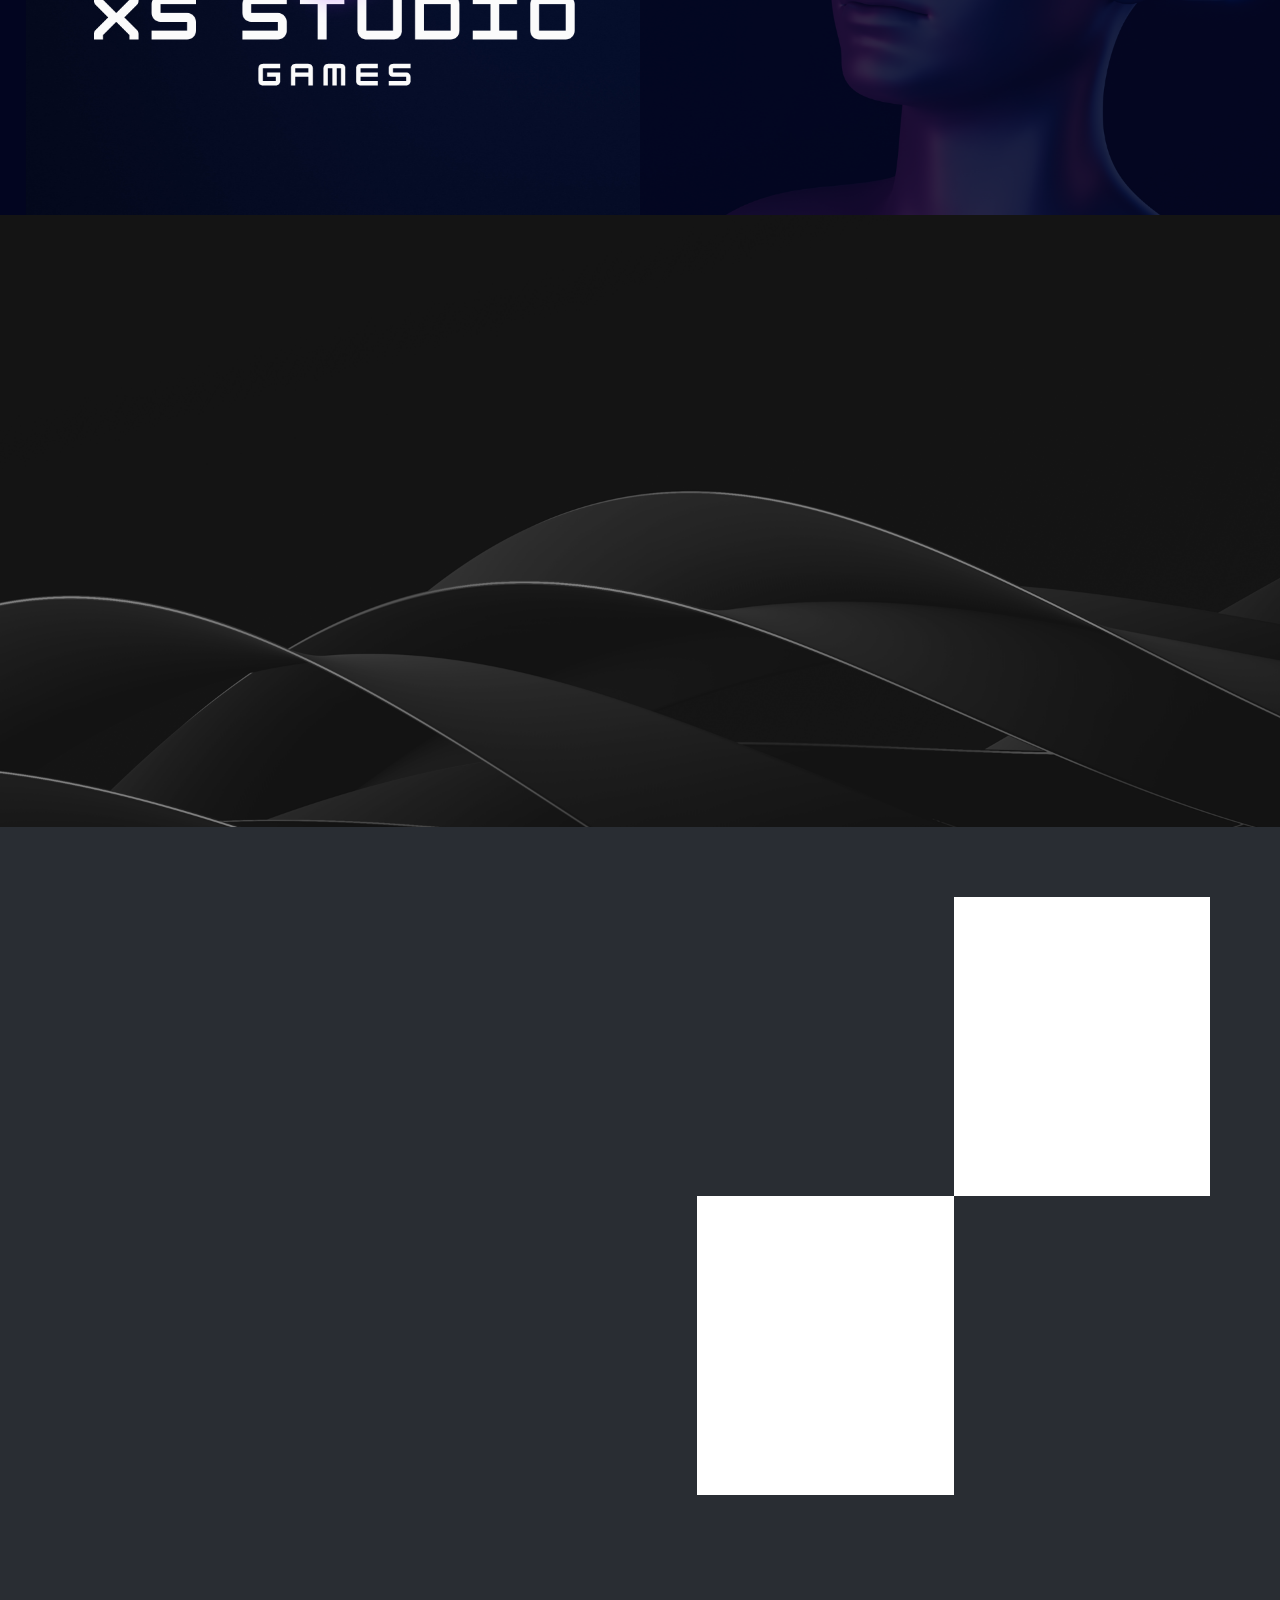
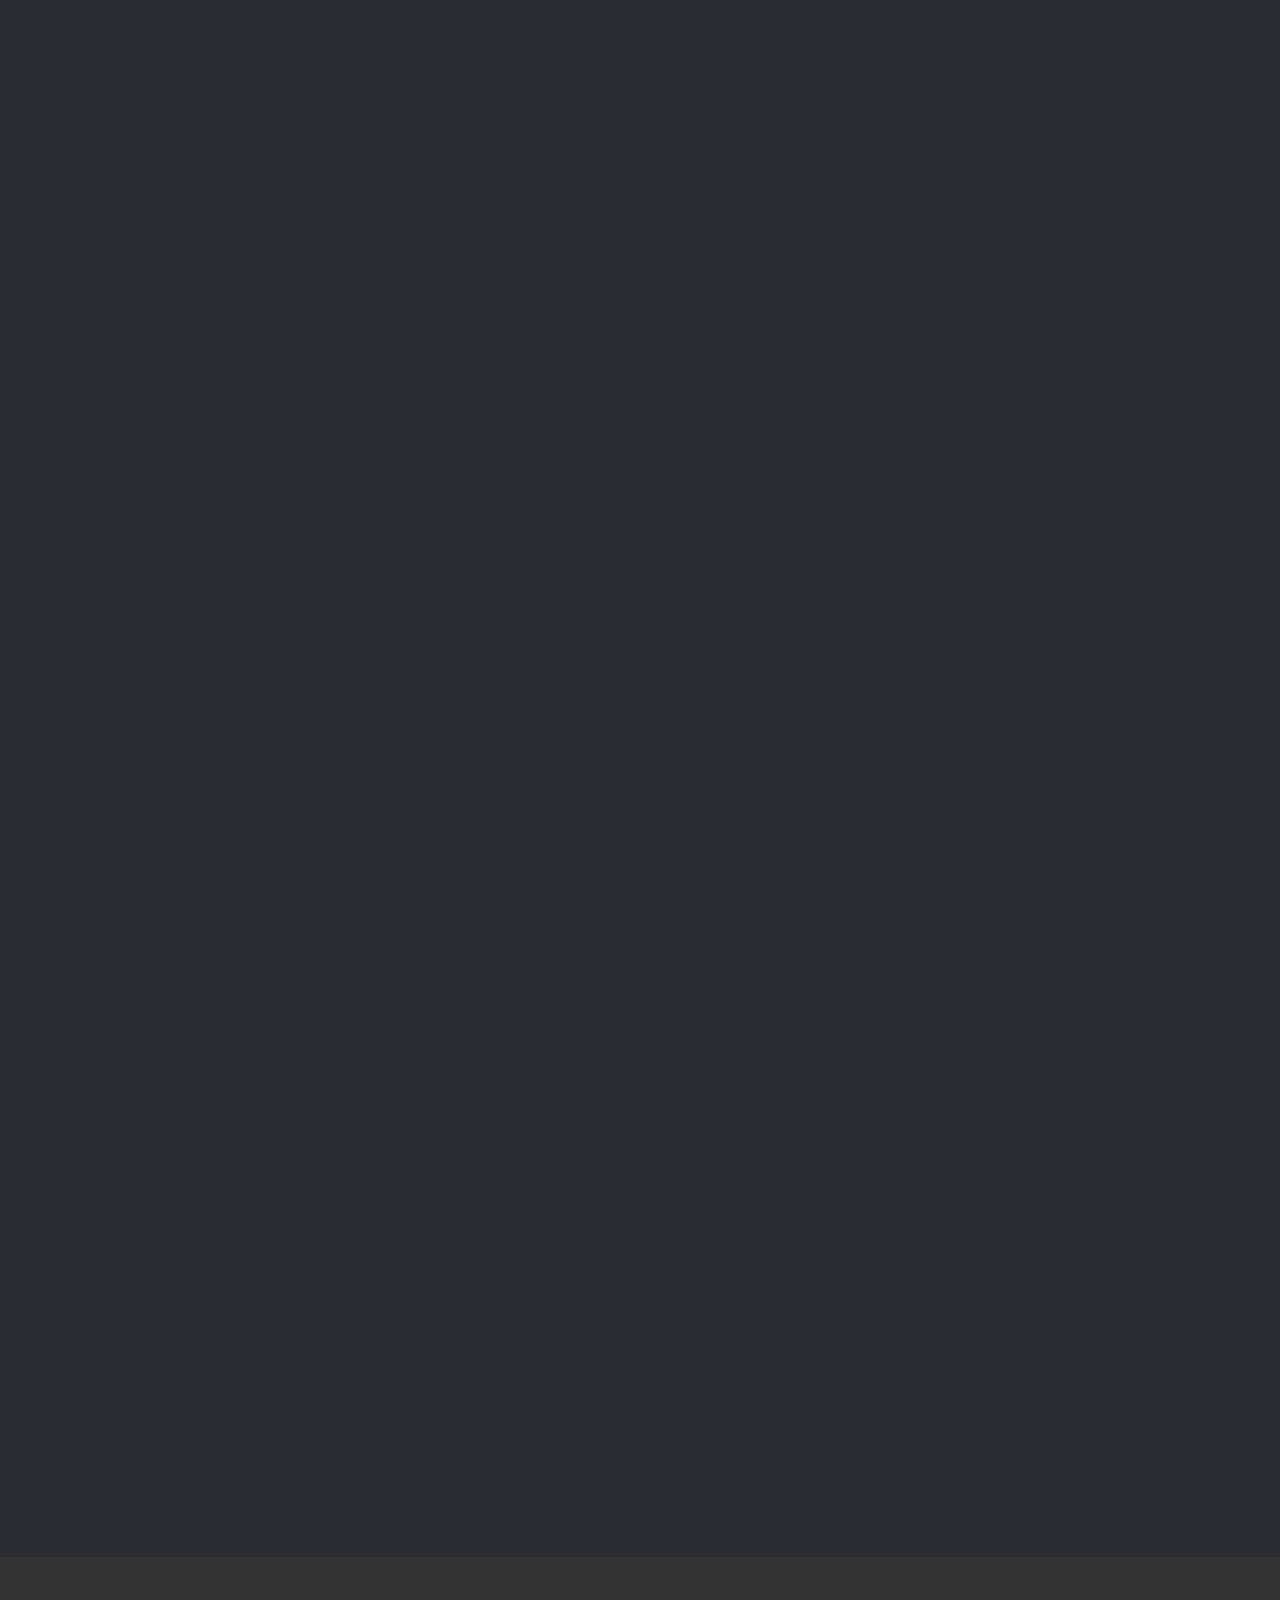
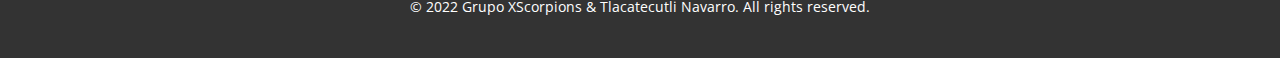
==== commit 310f0e0e: "Update general" ====
--- a/index.html
+++ b/index.html
@@ -20,16 +20,16 @@
     <link rel="icon" href="images/favicon.png">
     <link id="u-theme-google-font" rel="stylesheet" href="https://fonts.googleapis.com/css?family=Open+Sans:300,300i,400,400i,500,500i,600,600i,700,700i,800,800i">
     <link id="u-page-google-font" rel="stylesheet" href="https://fonts.googleapis.com/css?family=Roboto+Condensed:300,300i,400,400i,700,700i">
-
-
-
-
-
-
-
-
-
-
+    
+    
+    
+    
+    
+    
+    
+    
+    
+    
     <script type="application/ld+json">{
 		"@context": "http://schema.org",
 		"@type": "Organization",
@@ -38,9 +38,81 @@
 }</script>
     <meta name="theme-color" content="#8f63b4">
     <meta property="og:type" content="website">
-  <meta data-intl-tel-input-cdn-path="intlTelInput/"></head>
-  <body data-home-page="Tlacatecutli-Navarro.html" data-home-page-title="Tlacatecutli Navarro" class="u-body u-overlap u-overlap-contrast u-white u-xl-mode" data-lang="es"><header class="u-clearfix u-header u-sticky u-sticky-5d6b u-header" id="sec-e8ca"><div class="u-clearfix u-sheet u-sheet-1">
-        <a href="https://grupoxscorpions.com" class="u-image u-logo u-image-1" data-image-width="1000" data-image-height="1000">
+  <script>
+    function gdprConfirmed() {
+        return true;
+    }
+    function dynamicLoadScript() {
+        var script = document.createElement('script');
+        script.src = 'https://www.google.com/recaptcha/api.js?render=6LdtWKokAAAAAEdOaU3cAhotoa7h81vUfUM7e5Z0';
+        script.async = true;
+        document.body.appendChild(script);
+    }
+    document.addEventListener('DOMContentLoaded', function () {
+        var confirmButton = document.querySelector('.u-cookies-consent .u-button-confirm');
+        if (confirmButton) {
+            confirmButton.onclick = dynamicLoadScript;
+        }
+    });
+    </script>
+    <script>
+    if (gdprConfirmed()) {
+        document.write("<sc" + "ript src=\"https://www.google.com/recaptcha/api.js?render=6LdtWKokAAAAAEdOaU3cAhotoa7h81vUfUM7e5Z0\"></sc" + "ript>");
+    }
+    </script>
+    <script>
+    if (gdprConfirmed()) {
+        (function (grecaptcha, sitekey, actions) {
+            var recaptcha = {
+                execute: function (action, submitFormCb) {
+                    try {
+                        grecaptcha.execute(
+                            sitekey,
+                            {action: action}
+                        ).then(function (token) {
+                            var forms = document.getElementsByTagName('form');
+
+                            for (var i = 0; i < forms.length; i++) {
+                                var fields = forms[i].getElementsByTagName('input');
+
+                                for (var j = 0; j < fields.length; j++) {
+                                    var field = fields[j];
+
+                                    if ('recaptchaResponse' === field.getAttribute('name')) {
+                                        field.setAttribute('value', token);
+                                        break;
+                                    }
+                                }
+                            }
+                            submitFormCb();
+                        });
+                    } catch (e) {
+                        var formError = document.querySelector('.u-form-send-error');
+
+                        if (formError) {
+                            formError.innerText = 'Error del propietario del sitio: ' + e.message.replace(/:[\s\S]*/, '');
+                            formError.style.display = 'block';
+                        }
+                    }
+                },
+
+                executeContact: function (submitFormCb) {
+                    recaptcha.execute(actions['contact'], submitFormCb);
+                }
+            };
+
+            window.recaptchaObject = recaptcha;
+        })(
+            grecaptcha,
+            
+            '6LdtWKokAAAAAEdOaU3cAhotoa7h81vUfUM7e5Z0',
+            {'contact': 'contact'}
+        );
+    }
+    </script>
+<meta data-intl-tel-input-cdn-path="intlTelInput/"></head>
+  <body data-home-page="Tlacatecutli-Navarro.html" data-home-page-title="Tlacatecutli Navarro" class="u-body u-overlap u-overlap-contrast u-white u-xl-mode" data-lang="es"><header class="u-clearfix u-grey-10 u-header u-sticky u-sticky-5d6b u-header" id="sec-e8ca"><div class="u-clearfix u-sheet u-sheet-1">
+        <a href="https://nicepage.com" class="u-image u-logo u-image-1" data-image-width="1000" data-image-height="1000">
           <img src="images/imageblack.png" class="u-logo-image u-logo-image-1">
         </a>
         <nav class="u-menu u-menu-one-level u-offcanvas u-menu-1" data-responsive-from="MD">
@@ -88,18 +160,18 @@
           </div>
           <div class="u-align-left u-container-style u-custom-color-1 u-list-item u-radius-20 u-repeater-item u-shape-round u-list-item-2" data-animation-name="customAnimationIn" data-animation-duration="1500" data-animation-direction="Right" data-animation-delay="500">
             <div class="u-container-layout u-similar-container u-valign-middle-lg u-container-layout-2"><span class="u-file-icon u-icon u-text-white u-icon-2" data-animation-name="customAnimationIn" data-animation-duration="1500" data-animation-delay="750"><img src="images/1384023-0c28b5ac.png" alt=""></span>
-              <p class="u-text u-text-2" data-animation-name="customAnimationIn" data-animation-duration="1000" data-animation-delay="500" data-lang-en="<a href=&quot;tel:5566325852&quot; class=&quot;u-active-none u-border-1 u-border-hover-white u-border-no-left u-border-no-right u-border-no-top u-border-palette-2-light-2 u-bottom-left-radius-0 u-bottom-right-radius-0 u-btn u-button-link u-button-style u-hover-none u-none u-radius-0 u-text-body-alt-color u-top-left-radius-0 u-top-right-radius-0 u-btn-1&quot; style=&quot;background-image: none; border-style: solid; padding-top: 0; padding-bottom: 0; padding-left: 0; padding-right: 0&quot;>​337-4139538</a><br>MON - FRI...8AM - 7PM">
-                <a href="tel:5566325852" class="u-active-none u-border-1 u-border-hover-white u-border-no-left u-border-no-right u-border-no-top u-border-palette-2-light-2 u-bottom-left-radius-0 u-bottom-right-radius-0 u-btn u-button-link u-button-style u-hover-none u-none u-radius-0 u-text-body-alt-color u-top-left-radius-0 u-top-right-radius-0 u-btn-1" data-lang-en="{&quot;content&quot;:&quot;​337-4139538&quot;,&quot;href&quot;:&quot;tel:5566325852&quot;}">55 6632 5852</a>
+              <p class="u-text u-text-2" data-animation-name="customAnimationIn" data-animation-duration="1000" data-animation-delay="500" data-lang-en="<a href=&quot;https://nicepage.dev&quot; class=&quot;u-active-none u-border-1 u-border-hover-white u-border-no-left u-border-no-right u-border-no-top u-border-palette-2-light-2 u-bottom-left-radius-0 u-bottom-right-radius-0 u-btn u-button-link u-button-style u-hover-none u-none u-radius-0 u-text-body-alt-color u-top-left-radius-0 u-top-right-radius-0 u-btn-1&quot; style=&quot;background-image: none; border-style: solid; padding-top: 0; padding-bottom: 0; padding-left: 0; padding-right: 0&quot;>​337-4139538</a><br>MON - FRI...8AM - 7PM">
+                <a href="tel:55 6632 5852" class="u-active-none u-border-1 u-border-hover-white u-border-no-left u-border-no-right u-border-no-top u-border-palette-2-light-2 u-bottom-left-radius-0 u-bottom-right-radius-0 u-btn u-button-link u-button-style u-hover-none u-none u-radius-0 u-text-body-alt-color u-top-left-radius-0 u-top-right-radius-0 u-btn-1" data-lang-en="{&quot;content&quot;:&quot;​337-4139538&quot;,&quot;href&quot;:&quot;https://nicepage.dev&quot;}">55 6632 5852</a>
                 <br>Lunes - Viernes 10AM - 5PM
               </p>
             </div>
           </div>
           <div class="u-align-left u-container-style u-custom-color-1 u-list-item u-radius-20 u-repeater-item u-shape-round u-list-item-3" data-animation-name="customAnimationIn" data-animation-duration="1500" data-animation-direction="Right" data-animation-delay="500">
             <div class="u-container-layout u-similar-container u-valign-middle-lg u-container-layout-3"><span class="u-file-icon u-icon u-text-white u-icon-3" data-animation-name="customAnimationIn" data-animation-duration="1500" data-animation-delay="750"><img src="images/953810-feb2a91c.png" alt=""></span>
-              <p class="u-text u-text-3" data-animation-name="customAnimationIn" data-animation-duration="1000" data-animation-delay="500" data-lang-en="<a href=&quot;mailto:tnavarro@email.com&quot; class=&quot;u-active-none u-border-1 u-border-hover-white u-border-no-left u-border-no-right u-border-no-top u-border-palette-2-light-2 u-btn u-button-link u-button-style u-hover-none u-none u-text-body-alt-color u-btn-2&quot; data-animation-name=&quot;&quot; data-animation-duration=&quot;0&quot; data-animation-delay=&quot;0&quot; data-animation-direction=&quot;&quot; style=&quot;border-style: solid; padding-top: 0; padding-bottom: 0; padding-left: 0; padding-right: 0&quot;>​contact@nicepage.com</a><br><a href=&quot;mailto:tlacatecutli@grupoxscorpions.com&quot; class=&quot;u-active-none u-border-1 u-border-hover-white u-border-no-left u-border-no-right u-border-no-top u-border-palette-2-light-2 u-btn u-button-link u-button-style u-hover-none u-none u-text-body-alt-color u-btn-3&quot; data-animation-name=&quot;&quot; data-animation-duration=&quot;0&quot; data-animation-delay=&quot;0&quot; data-animation-direction=&quot;&quot; style=&quot;border-style: solid; padding-top: 0; padding-bottom: 0; padding-left: 0; padding-right: 0&quot;>info@nicepage.com</a>">
-                <a href="mailto:tnavarro@email.com" class="u-active-none u-border-1 u-border-hover-white u-border-no-left u-border-no-right u-border-no-top u-border-palette-2-light-2 u-btn u-button-link u-button-style u-hover-none u-none u-text-body-alt-color u-btn-2" data-animation-name="" data-animation-duration="0" data-animation-delay="0" data-animation-direction="" data-lang-en="{&quot;content&quot;:&quot;​contact@nicepage.com&quot;,&quot;href&quot;:&quot;mailto:tnavarro@email.com&quot;}">tnavarro@email.com</a>
+              <p class="u-text u-text-3" data-animation-name="customAnimationIn" data-animation-duration="1000" data-animation-delay="500" data-lang-en="<a href=&quot;mailto:contact@nicepage.com&quot; class=&quot;u-active-none u-border-1 u-border-hover-white u-border-no-left u-border-no-right u-border-no-top u-border-palette-2-light-2 u-btn u-button-link u-button-style u-hover-none u-none u-text-body-alt-color u-btn-2&quot; data-animation-name=&quot;&quot; data-animation-duration=&quot;0&quot; data-animation-delay=&quot;0&quot; data-animation-direction=&quot;&quot; style=&quot;border-style: solid; padding-top: 0; padding-bottom: 0; padding-left: 0; padding-right: 0&quot;>​contact@nicepage.com</a><br><a href=&quot;mailto:info@nicepage.com&quot; class=&quot;u-active-none u-border-1 u-border-hover-white u-border-no-left u-border-no-right u-border-no-top u-border-palette-2-light-2 u-btn u-button-link u-button-style u-hover-none u-none u-text-body-alt-color u-btn-3&quot; data-animation-name=&quot;&quot; data-animation-duration=&quot;0&quot; data-animation-delay=&quot;0&quot; data-animation-direction=&quot;&quot; style=&quot;border-style: solid; padding-top: 0; padding-bottom: 0; padding-left: 0; padding-right: 0&quot;>info@nicepage.com</a>">
+                <a href="mailto:tnavarro@email.com" class="u-active-none u-border-1 u-border-hover-white u-border-no-left u-border-no-right u-border-no-top u-border-palette-2-light-2 u-btn u-button-link u-button-style u-hover-none u-none u-text-body-alt-color u-btn-2" data-animation-name="" data-animation-duration="0" data-animation-delay="0" data-animation-direction="" data-lang-en="{&quot;content&quot;:&quot;​contact@nicepage.com&quot;,&quot;href&quot;:&quot;mailto:contact@nicepage.com&quot;}">tnavarro@email.com</a>
                 <br>
-                <a href="mailto:tlacatecutli@grupoxscorpions.com" class="u-active-none u-border-1 u-border-hover-white u-border-no-left u-border-no-right u-border-no-top u-border-palette-2-light-2 u-btn u-button-link u-button-style u-hover-none u-none u-text-body-alt-color u-btn-3" data-animation-name="" data-animation-duration="0" data-animation-delay="0" data-animation-direction="" data-lang-en="{&quot;content&quot;:&quot;info@nicepage.com&quot;,&quot;href&quot;:&quot;mailto:tlacatecutli@grupoxscorpions.com&quot;}">t<span style="font-size: 0.875rem;">lacatecutli@grupoxscorpions.com</span>
+                <a href="mailto:tlacatecutli@grupoxscorpions.com" class="u-active-none u-border-1 u-border-hover-white u-border-no-left u-border-no-right u-border-no-top u-border-palette-2-light-2 u-btn u-button-link u-button-style u-hover-none u-none u-text-body-alt-color u-btn-3" data-animation-name="" data-animation-duration="0" data-animation-delay="0" data-animation-direction="" data-lang-en="{&quot;content&quot;:&quot;info@nicepage.com&quot;,&quot;href&quot;:&quot;mailto:info@nicepage.com&quot;}">t<span style="font-size: 0.875rem;">lacatecutli@grupoxscorpions.com</span>
                   <span style="font-size: 0.875rem;"></span>
                 </a>
               </p>
@@ -156,42 +228,42 @@
           </div>
         </div>
       </div>
-
-
-
-
-
-
-
-
+      
+      
+      
+      
+      
+      
+      
+      
     </section>
     <section class="u-align-center u-clearfix u-container-align-center u-palette-5-dark-3 u-section-3" id="portafolio">
-
-
-
-
-
-
-
-
-
-
-
-
-
-
-
-
-
-
-
-
-
-
-
-
-
-
+      
+      
+      
+      
+      
+      
+      
+      
+      
+      
+      
+      
+      
+      
+      
+      
+      
+      
+      
+      
+      
+      
+      
+      
+      
+      
       <div class="u-clearfix u-sheet u-sheet-1">
         <h2 class="u-align-center u-text u-text-1" data-animation-name="customAnimationIn" data-animation-duration="1500" data-animation-delay="0" data-lang-en="My Portfolio">Mi Portafolio</h2>
         <p class="u-align-center u-text u-text-2" data-animation-name="customAnimationIn" data-animation-duration="1500" data-animation-delay="250" data-lang-en="​Lorem ipsum dolor sit amet, consectetur adipiscing elit, sed do eiusmod tempor incididunt ut labore et dolore magna aliqua.">Como buen emprendedor he desarrollado varios proyectos a lo largo de mi desarrollo profesional, puedes consultar algunos de ellos y algunas de mis actividades principales aquí.</p>
@@ -280,18 +352,18 @@
           </a>
         </div>
       </div>
-
-
-
-
-
-
-
-
-
-
-
-
+      
+      
+      
+      
+      
+      
+      
+      
+      
+      
+      
+      
     </section>
     <section class="u-clearfix u-palette-5-dark-3 u-section-4" id="sec-a7bd">
       <div class="u-clearfix u-sheet u-sheet-1">
@@ -419,7 +491,7 @@
                 <div class="u-layout-col">
                   <div class="u-size-30">
                     <div class="u-layout-row">
-                      <div class="u-container-align-center u-container-style u-image u-layout-cell u-size-30 u-image-4" data-image-width="898" data-image-height="898" data-animation-name="customAnimationIn" data-animation-duration="1500">
+                      <div class="u-container-align-center u-container-style u-image u-layout-cell u-size-30 u-image-4" data-image-width="1280" data-image-height="854" data-animation-name="customAnimationIn" data-animation-duration="1500">
                         <div class="u-container-layout u-container-layout-5"></div>
                       </div>
                       <div class="u-container-style u-layout-cell u-size-30 u-white u-layout-cell-3">
@@ -449,31 +521,31 @@
       </div>
     </section>
     <section class="u-align-center u-clearfix u-container-align-center u-palette-5-dark-3 u-section-8" id="sec-a78b">
-
-
-
-
-
-
-
-
-
-
-
-
-
-
-
-
-
-
-
-
-
-
-
-
-
+      
+      
+      
+      
+      
+      
+      
+      
+      
+      
+      
+      
+      
+      
+      
+      
+      
+      
+      
+      
+      
+      
+      
+      
+      
       <div class="u-clearfix u-sheet u-sheet-1">
         <h2 class="u-align-center u-text u-text-1" data-animation-name="customAnimationIn" data-animation-duration="1500" data-animation-delay="0" data-lang-en="My Portfolio">Voluntariado</h2>
         <p class="u-align-center u-text u-text-2" data-animation-name="customAnimationIn" data-animation-duration="1500" data-animation-delay="250" data-lang-en="​Lorem ipsum dolor sit amet, consectetur adipiscing elit, sed do eiusmod tempor incididunt ut labore et dolore magna aliqua.">A lo largo de mi desarrollo profesional y personal he tenido que desarrollar las llamadas "soft-skils", para ello he desempeñado diferentes actividades de voluntariado.</p>
@@ -488,7 +560,7 @@
             </div>
             <div class="u-align-center u-container-style u-list-item u-radius-20 u-repeater-item u-shape-round u-video-cover u-white u-list-item-2" data-animation-name="customAnimationIn" data-animation-duration="1500" data-animation-delay="500">
               <div class="u-container-layout u-similar-container u-container-layout-2">
-                <img class="u-expanded-width u-image u-image-round u-top-left-radius-10 u-top-right-radius-10 u-image-2" src="images/1675305744609.jpg" alt="" data-image-width="1600" data-image-height="1226">
+                <img class="u-expanded-width u-image u-image-round u-top-left-radius-10 u-top-right-radius-10 u-image-2" src="images/oratoria.jpg" alt="" data-image-width="1111" data-image-height="581">
                 <h4 class="u-custom-font u-font-roboto-condensed u-hover-feature u-text u-text-5" data-lang-en="​A Corporate Identity ">Orador</h4>
                 <p class="u-hover-feature u-text u-text-6" data-lang-en="​​Graphic Design">Escuelas</p>
               </div>
@@ -503,17 +575,17 @@
           </div>
         </div>
       </div>
-
-
-
-
-
-
-
-
-
-
-
+      
+      
+      
+      
+      
+      
+      
+      
+      
+      
+      
     </section>
     <section class="u-clearfix u-expanded-width-xl u-palette-5-dark-3 u-section-9" id="contacto">
       <div class="u-clearfix u-sheet u-valign-middle u-sheet-1">
@@ -526,10 +598,10 @@
                   <h2 class="u-text u-text-2" data-lang-en="Nam ultrices ultrices nec tortor pulvinar esteras loremips est orem.">Tambien puedes buscarme en mis redes sociales.</h2>
                   <p class="u-text u-text-3" data-lang-en="3045 10 Sunrize Avenue, 123-456-7890<br>Mon – Fri: 9:00 am – 8:00 pm,<br>Sat – Sun: 9:00 am – 10 pm">Lunes – Viernes: 10:00 am – 5:00 pm,<br>Sábado: 10:00 am – 2:00 pm
                   </p>
-                  <p class="u-text u-text-4" data-lang-en="<a href=&quot;mailto:tnavarro@email.com&quot; class=&quot;u-active-none u-border-1 u-border-hover-white u-border-no-left u-border-no-right u-border-no-top u-border-palette-2-light-2 u-btn u-button-link u-button-style u-hover-none u-none u-text-body-alt-color u-btn-1&quot; data-animation-name=&quot;&quot; data-animation-duration=&quot;0&quot; data-animation-delay=&quot;0&quot; data-animation-direction=&quot;&quot; style=&quot;border-style: solid; padding-top: 0; padding-bottom: 0; padding-left: 0; padding-right: 0&quot;>​contact@nicepage.com</a><br><a href=&quot;mailto:tlacatecutli@grupoxscorpions.com&quot; class=&quot;u-active-none u-border-1 u-border-hover-white u-border-no-left u-border-no-right u-border-no-top u-border-palette-2-light-2 u-btn u-button-link u-button-style u-hover-none u-none u-text-body-alt-color u-btn-2&quot; data-animation-name=&quot;&quot; data-animation-duration=&quot;0&quot; data-animation-delay=&quot;0&quot; data-animation-direction=&quot;&quot; style=&quot;border-style: solid; padding-top: 0; padding-bottom: 0; padding-left: 0; padding-right: 0&quot;>info@nicepage.com</a>">
-                    <a href="mailto:tnavarro@email.com" class="u-active-none u-border-1 u-border-hover-white u-border-no-left u-border-no-right u-border-no-top u-border-palette-2-light-2 u-btn u-button-link u-button-style u-hover-none u-none u-text-body-alt-color u-btn-1" data-animation-name="" data-animation-duration="0" data-animation-delay="0" data-animation-direction="" data-lang-en="{&quot;content&quot;:&quot;​contact@nicepage.com&quot;,&quot;href&quot;:&quot;mailto:tnavarro@email.com&quot;}"> tnavarro@email.com</a>
+                  <p class="u-text u-text-4" data-lang-en="<a href=&quot;mailto:contact@nicepage.com&quot; class=&quot;u-active-none u-border-1 u-border-hover-white u-border-no-left u-border-no-right u-border-no-top u-border-palette-2-light-2 u-btn u-button-link u-button-style u-hover-none u-none u-text-body-alt-color u-btn-1&quot; data-animation-name=&quot;&quot; data-animation-duration=&quot;0&quot; data-animation-delay=&quot;0&quot; data-animation-direction=&quot;&quot; style=&quot;border-style: solid; padding-top: 0; padding-bottom: 0; padding-left: 0; padding-right: 0&quot;>​contact@nicepage.com</a><br><a href=&quot;mailto:info@nicepage.com&quot; class=&quot;u-active-none u-border-1 u-border-hover-white u-border-no-left u-border-no-right u-border-no-top u-border-palette-2-light-2 u-btn u-button-link u-button-style u-hover-none u-none u-text-body-alt-color u-btn-2&quot; data-animation-name=&quot;&quot; data-animation-duration=&quot;0&quot; data-animation-delay=&quot;0&quot; data-animation-direction=&quot;&quot; style=&quot;border-style: solid; padding-top: 0; padding-bottom: 0; padding-left: 0; padding-right: 0&quot;>info@nicepage.com</a>">
+                    <a href="mailto:tnavarro@email.com" class="u-active-none u-border-1 u-border-hover-white u-border-no-left u-border-no-right u-border-no-top u-border-palette-2-light-2 u-btn u-button-link u-button-style u-hover-none u-none u-text-body-alt-color u-btn-1" data-animation-name="" data-animation-duration="0" data-animation-delay="0" data-animation-direction="" data-lang-en="{&quot;content&quot;:&quot;​contact@nicepage.com&quot;,&quot;href&quot;:&quot;mailto:contact@nicepage.com&quot;}"> tnavarro@email.com</a>
                     <br>
-                    <a href="mailto:tlacatecutli@grupoxscorpions.com" class="u-active-none u-border-1 u-border-hover-white u-border-no-left u-border-no-right u-border-no-top u-border-palette-2-light-2 u-btn u-button-link u-button-style u-hover-none u-none u-text-body-alt-color u-btn-2" data-animation-name="" data-animation-duration="0" data-animation-delay="0" data-animation-direction="" data-lang-en="{&quot;content&quot;:&quot;info@nicepage.com&quot;,&quot;href&quot;:&quot;mailto:tlacatecutli@grupoxscorpions.com&quot;}">tlacatecutli@grupoxscorpions.com</a>
+                    <a href="mailto:tlacatecutli@grupoxscorpions.com" class="u-active-none u-border-1 u-border-hover-white u-border-no-left u-border-no-right u-border-no-top u-border-palette-2-light-2 u-btn u-button-link u-button-style u-hover-none u-none u-text-body-alt-color u-btn-2" data-animation-name="" data-animation-duration="0" data-animation-delay="0" data-animation-direction="" data-lang-en="{&quot;content&quot;:&quot;info@nicepage.com&quot;,&quot;href&quot;:&quot;mailto:info@nicepage.com&quot;}">tlacatecutli@grupoxscorpions.com</a>
                   </p>
                   <h2 class="u-text u-text-5" data-lang-en="Follow us">Sigueme</h2>
                   <div class="u-align-left u-social-icons u-spacing-10 u-social-icons-1">
@@ -574,10 +646,11 @@
                         </a>
                         <input type="submit" value="submit" class="u-form-control-hidden" wfd-invisible="true">
                       </div>
-                      <div class="u-form-send-message u-form-send-success" data-lang-en=" Thank you! Your message has been sent. "> Thank you! Your message has been sent. </div>
-                      <div class="u-form-send-error u-form-send-message" data-lang-en=" Unable to send your message. Please fix errors then try again. "> Unable to send your message. Please fix errors then try again. </div>
+                      <div class="u-form-send-message u-form-send-success" data-lang-en=" Thank you! Your message has been sent. ">¡Gracias por contactarme! Tu mensaje fue enviado con éxito.</div>
+                      <div class="u-form-send-error u-form-send-message" data-lang-en=" Unable to send your message. Please fix errors then try again. ">No ha podido enviarse el mensaje. Corrige los errores y vuelve a intentarlo.</div>
                       <input type="hidden" value="" name="recaptchaResponse" wfd-invisible="true">
                       <input type="hidden" name="formServices" value="f98e9e920eb196964bed8f9b57583386">
+                      <input type="hidden" name="siteKey" value="6LdtWKokAAAAAEdOaU3cAhotoa7h81vUfUM7e5Z0">
                     </form>
                   </div>
                 </div>
@@ -590,10 +663,10 @@
     <style class="u-overlap-style">.u-overlap:not(.u-sticky-scroll) .u-header {
 background-color: #ffffff !important
 }</style>
-
-
+    
+    
     <footer class="u-align-center u-clearfix u-footer u-grey-80 u-footer" id="sec-d7e6"><div class="u-clearfix u-sheet u-valign-middle u-sheet-1">
         <p class="u-small-text u-text u-text-variant u-text-1" data-lang-en="Sample text. Click to select the text box. Click again or double click to start editing the text."> © 2022 Grupo XScorpions &amp; Tlacatecutli Navarro. All rights reserved.</p>
       </div></footer>
-
-</body></html>
+  
+</body></html>--- a/nicepage.css
+++ b/nicepage.css
@@ -41518,13 +41518,13 @@
 }
 
 .u-header .u-sheet-1 {
-  min-height: 124px;
+  min-height: 100px;
 }
 
 .u-header .u-image-1 {
   width: 80px;
   height: 80px;
-  margin: 22px auto 0 0;
+  margin: 10px auto 0 0;
 }
 
 .u-header .u-logo-image-1 {
@@ -41533,7 +41533,7 @@
 }
 
 .u-header .u-menu-1 {
-  margin: -56px 0 46px auto;
+  margin: -58px 0 32px auto;
 }
 
 .u-header .u-nav-1 {
--- a/Tlacatecutli-Navarro.css
+++ b/Tlacatecutli-Navarro.css
@@ -2733,7 +2733,6 @@
   grid-template-columns: 33.3333% 33.3333% 33.3333%;
   min-height: 72px;
   grid-gap: 0px 0px;
-  grid-auto-columns: 33.3333%;
 }
 
 .u-section-7 .u-image-1 {
@@ -2775,8 +2774,8 @@
 
 .u-section-7 .u-image-4 {
   min-height: 299px;
-  background-image: url("images/fgfg.jpg");
-  background-position: 50% 50%;
+  background-image: url("images/9b0a1f42f705a0e4bcd6f5204b8903ac58af1287e447662aa50623887c70053d34b142a259337ae6421f2d44a42e68c92ff9ba72786da9b3506b6c_1280.jpg");
+  background-position: 24.43% 50%;
   --animation-custom_in-translate_x: 0px;
   --animation-custom_in-translate_y: 0px;
   --animation-custom_in-opacity: 0;
@@ -2855,11 +2854,6 @@
     width: 390px;
   }
 
-  .u-section-7 .u-repeater-1 {
-    grid-template-columns: repeat(3, 33.333333333333336%);
-    grid-auto-columns: 33.333333333333336%;
-  }
-
   .u-section-7 .u-image-4 {
     min-height: 246px;
   }
@@ -2905,9 +2899,8 @@
   }
 
   .u-section-7 .u-repeater-1 {
-    grid-template-columns: repeat(5, 20%);
+    grid-template-columns: 20% 20% 20% 20% 20%;
     min-height: 216px;
-    grid-auto-columns: 50%;
   }
 
   .u-section-7 .u-image-4 {
@@ -2955,8 +2948,7 @@
   }
 
   .u-section-7 .u-repeater-1 {
-    grid-template-columns: repeat(3, 33.3333%);
-    grid-auto-columns: 100%;
+    grid-template-columns: 33.3333% 33.3333% 33.3333%;
   }
 
   .u-section-7 .u-container-layout-2 {
@@ -3036,7 +3028,7 @@
   }
 
   .u-section-7 .u-repeater-1 {
-    grid-template-columns: repeat(2, 50%);
+    grid-template-columns: 50% 50%;
   }
 
   .u-section-7 .u-image-4 {
@@ -3100,7 +3092,6 @@
   grid-template-columns: calc(33.3333% - 13.3333px) calc(33.3333% - 13.3333px) calc(33.3333% - 13.3333px);
   min-height: 360px;
   grid-gap: 20px 20px;
-  grid-auto-columns: calc(33.3333% - 13.3333px);
 }
 
 .u-section-8 .u-list-item-1 {
@@ -3218,8 +3209,6 @@
   }
 
   .u-section-8 .u-repeater-1 {
-    grid-template-columns: repeat(3, calc(33.333333333333336% - 13.3333px));
-    grid-auto-columns: calc(33.333333333333336% - 13.3333px);
     min-height: 295px;
   }
 
@@ -3275,8 +3264,7 @@
   }
 
   .u-section-8 .u-repeater-1 {
-    grid-template-columns: repeat(2, calc(50% - 9.999975px));
-    grid-auto-columns: calc(50% - 9.999975px);
+    grid-template-columns: calc(50% - 9.99997px) calc(50% - 9.99997px);
     min-height: 708px;
   }
 
@@ -3305,7 +3293,6 @@
 
   .u-section-8 .u-repeater-1 {
     grid-template-columns: 100%;
-    grid-auto-columns: calc(100% - 0px);
   }
 
   .u-section-8 .u-image-1 {
@@ -3328,10 +3315,6 @@
 
   .u-section-8 .u-text-2 {
     width: 340px;
-  }
-
-  .u-section-8 .u-repeater-1 {
-    grid-auto-columns: 100%;
   }
 
   .u-section-8 .u-image-1 {
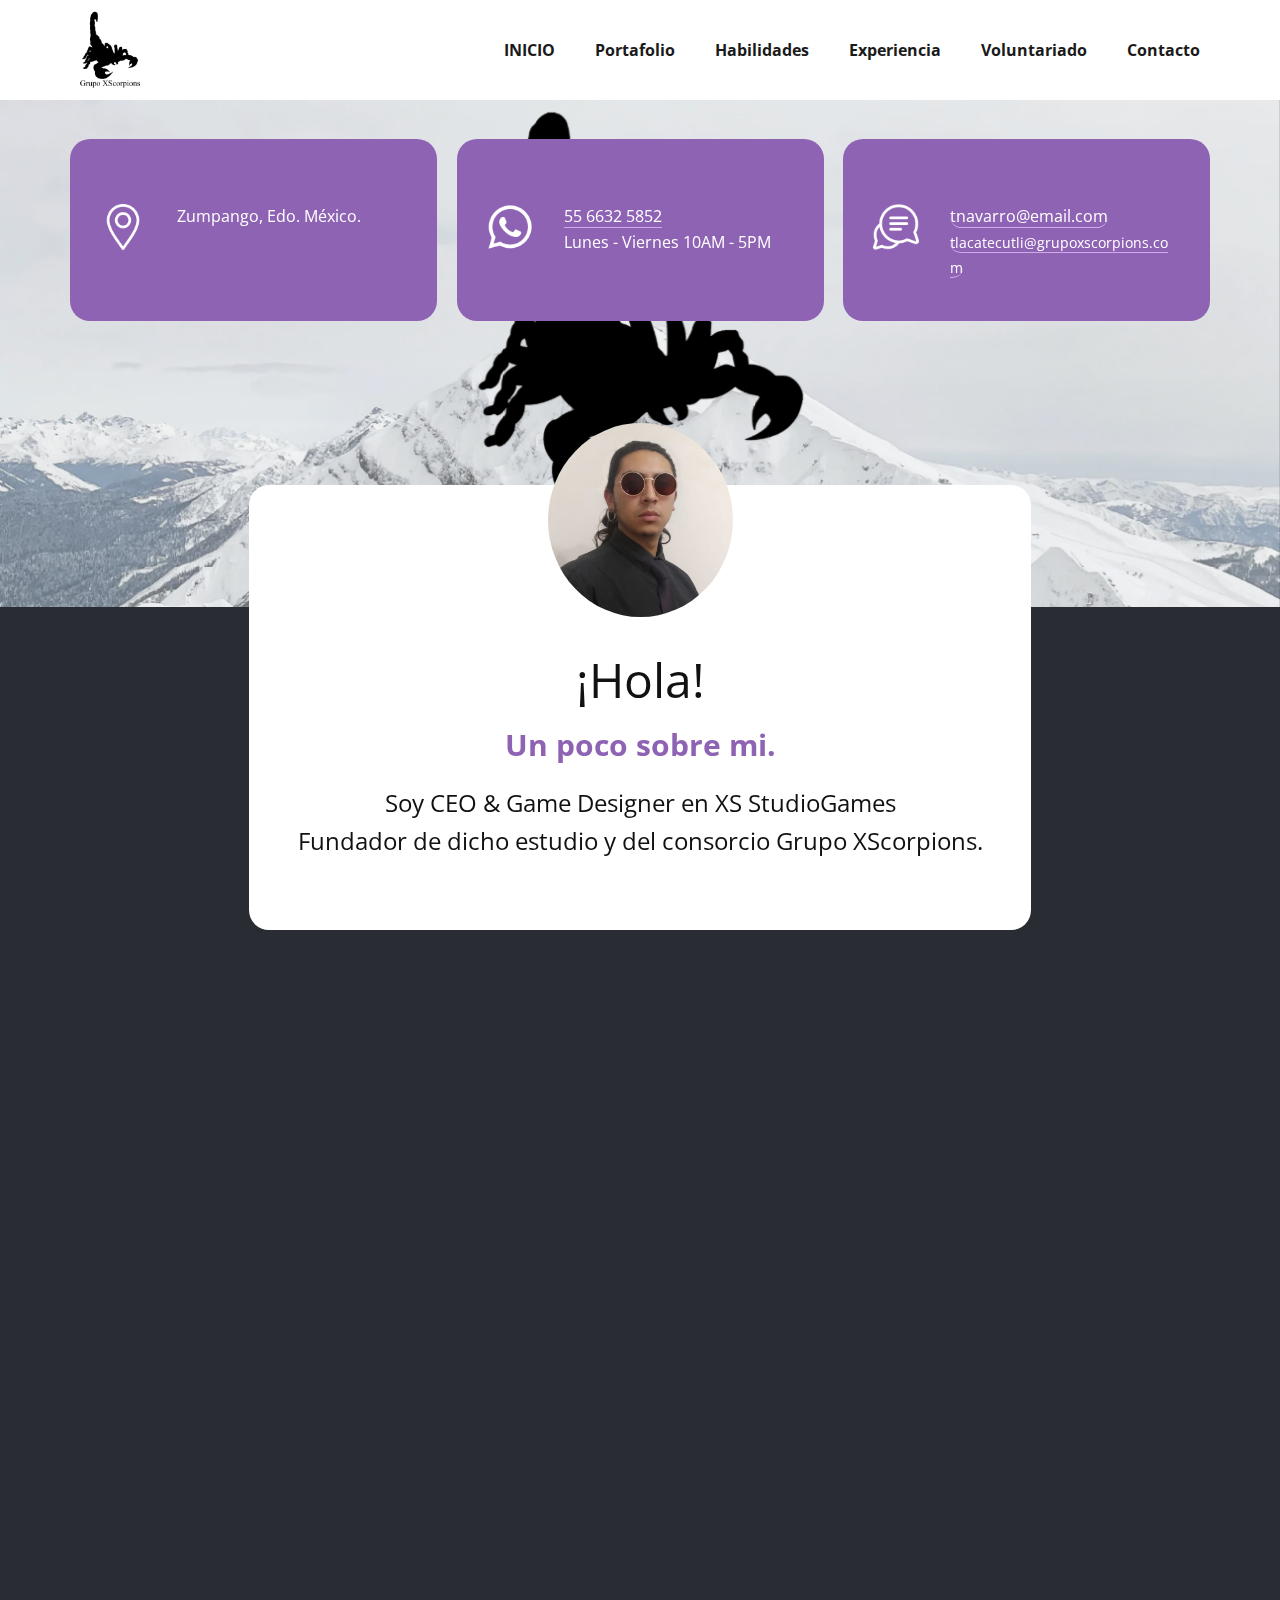
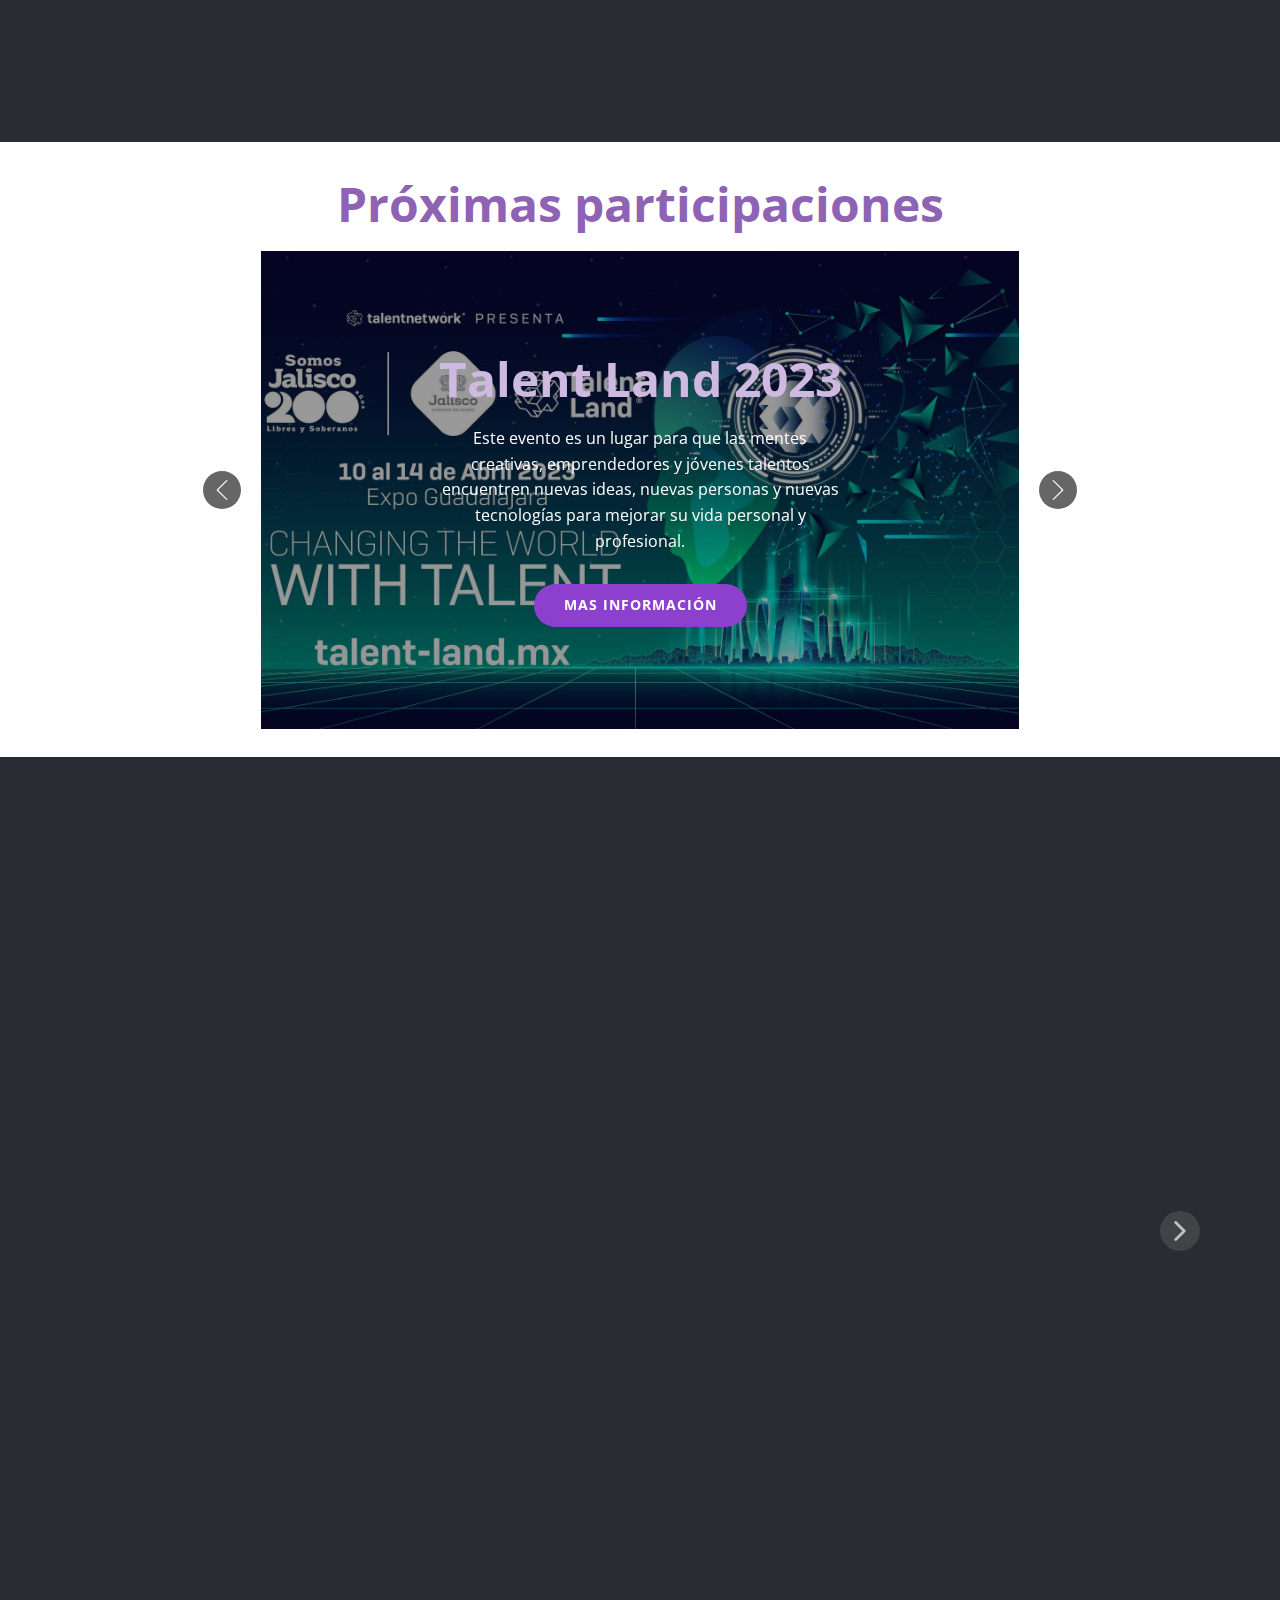
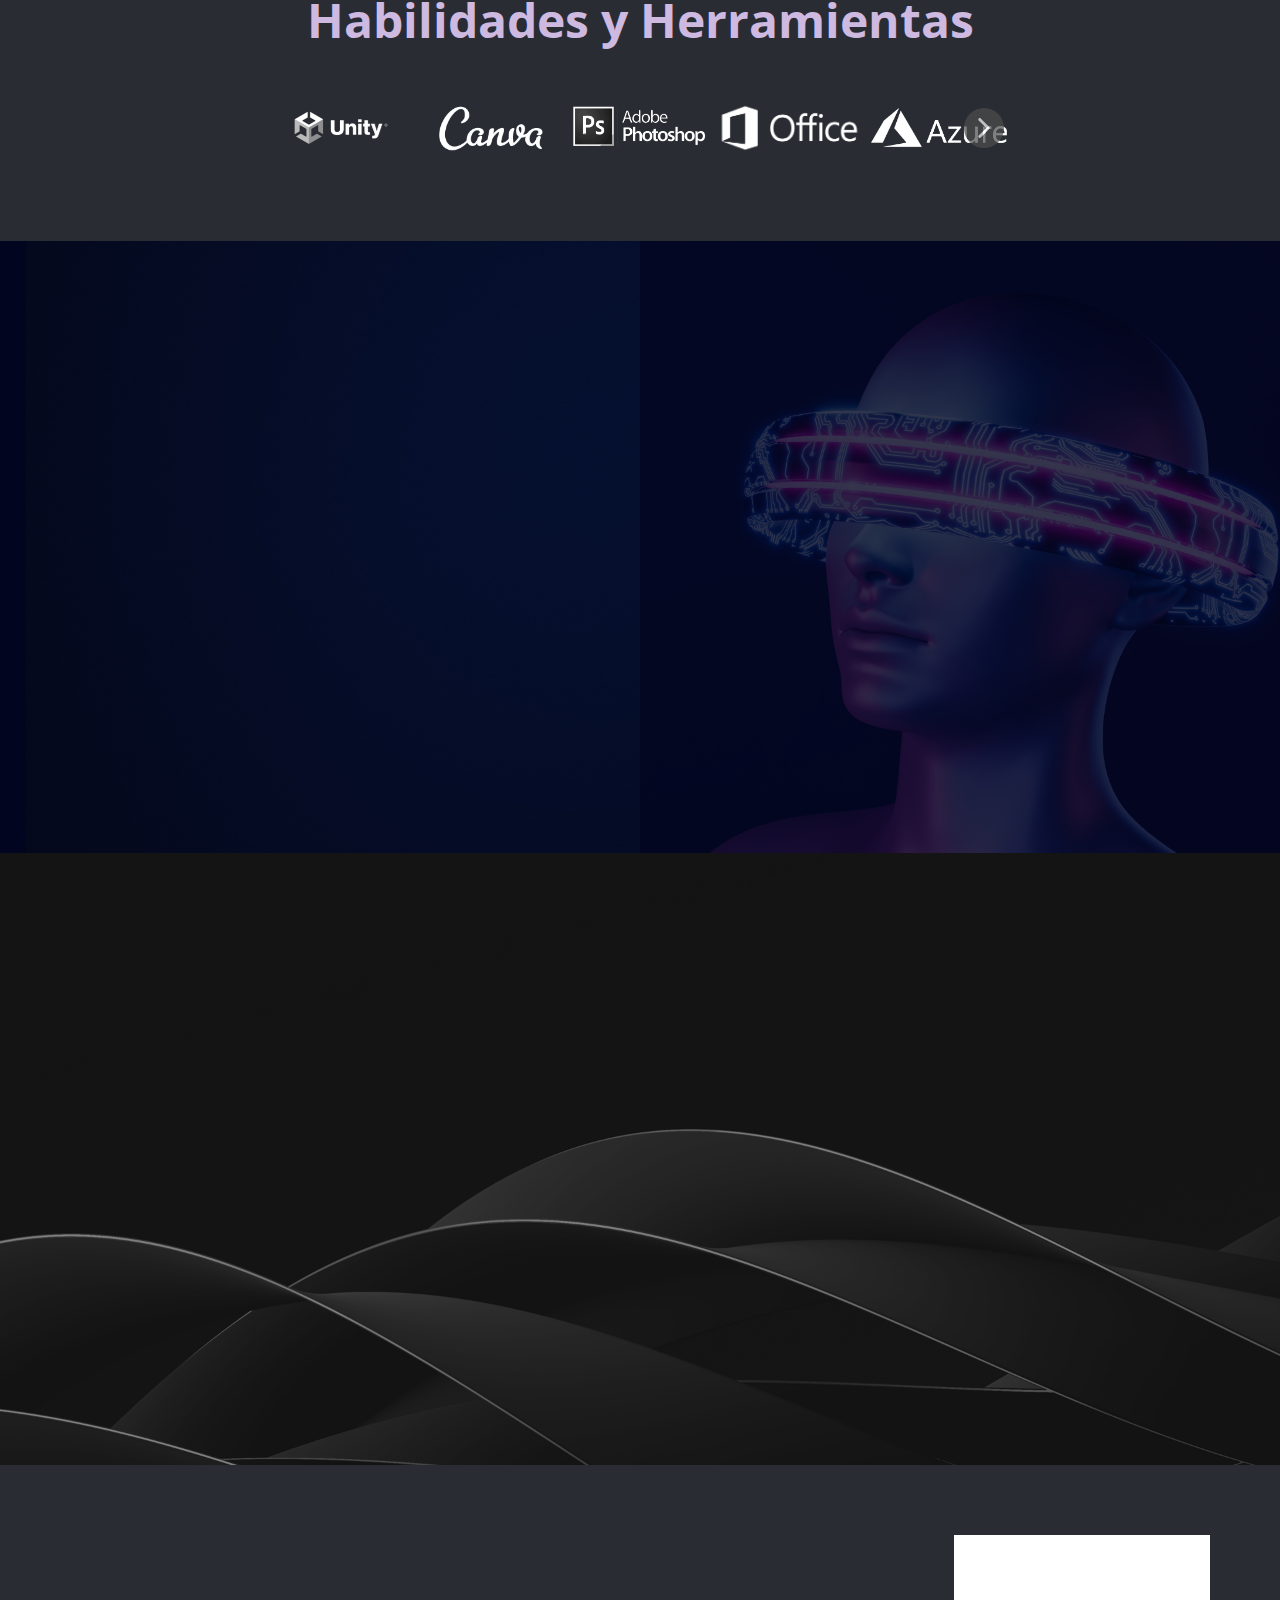
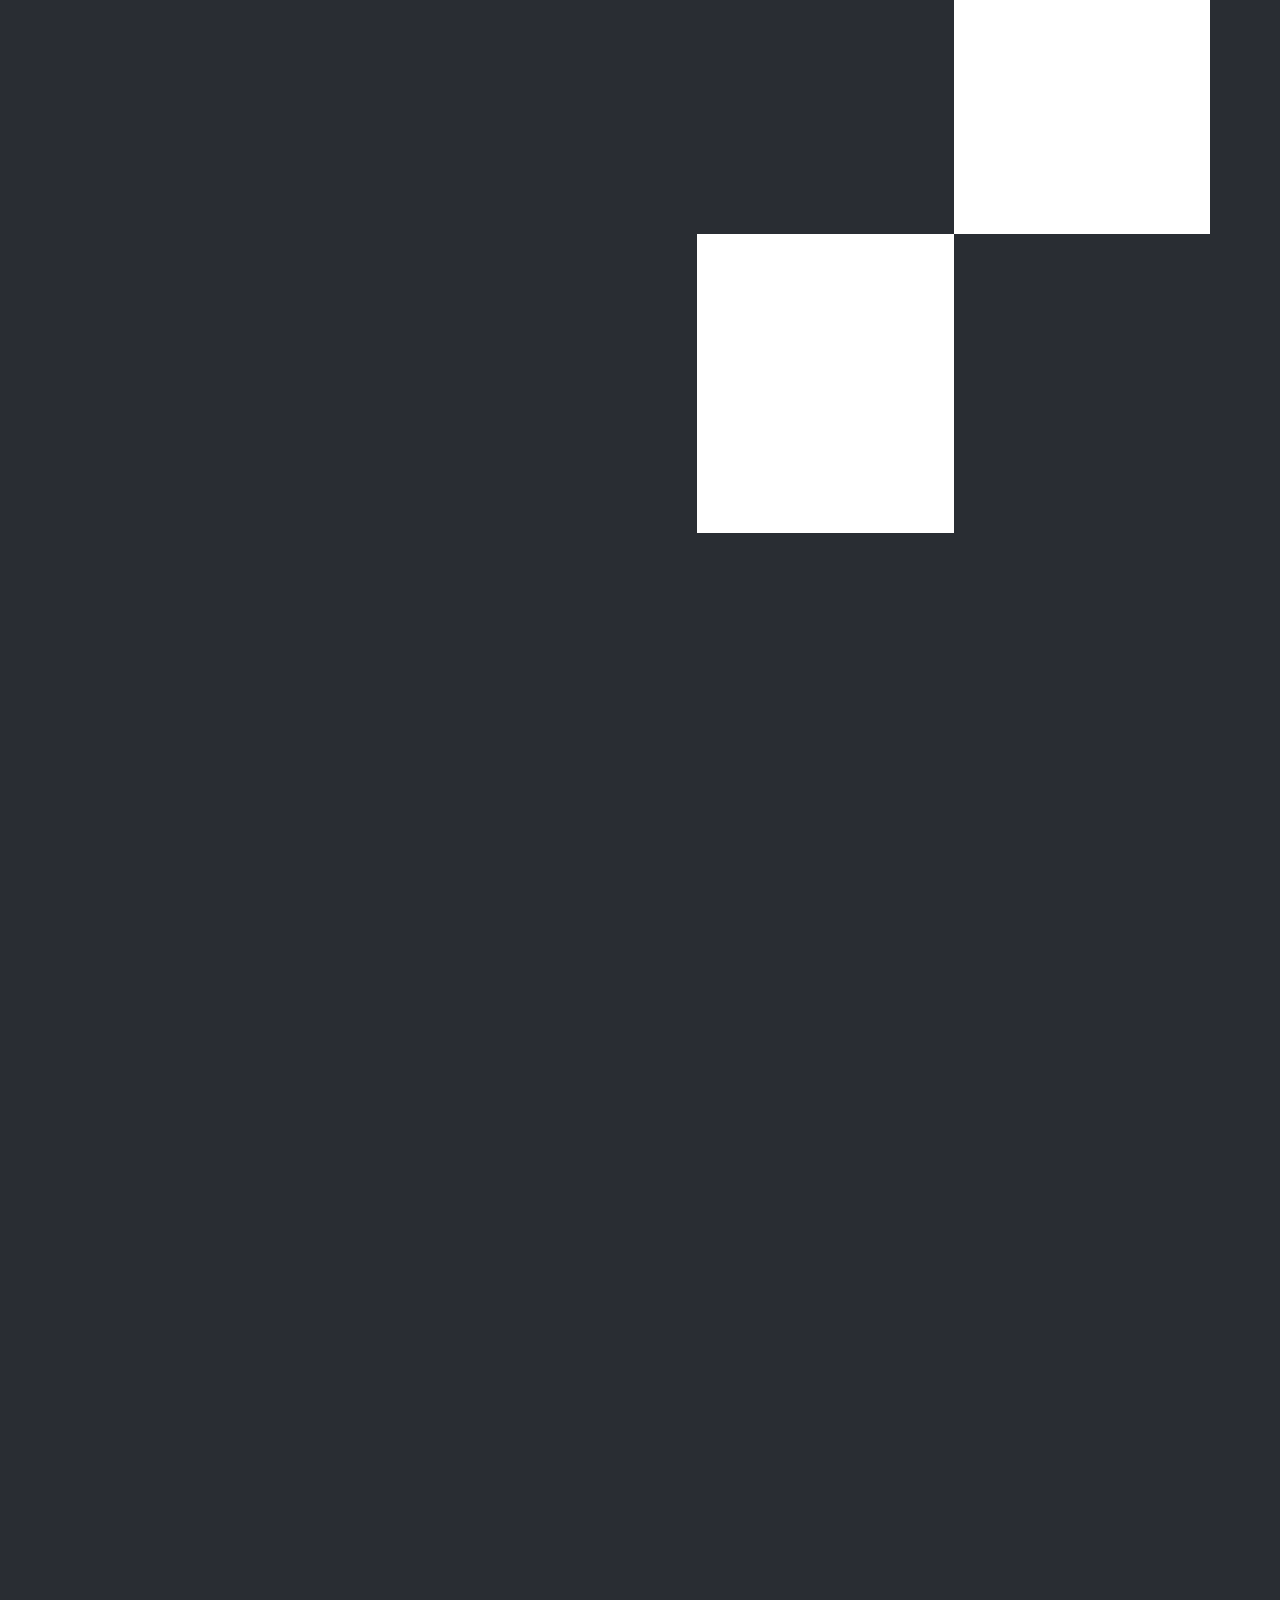
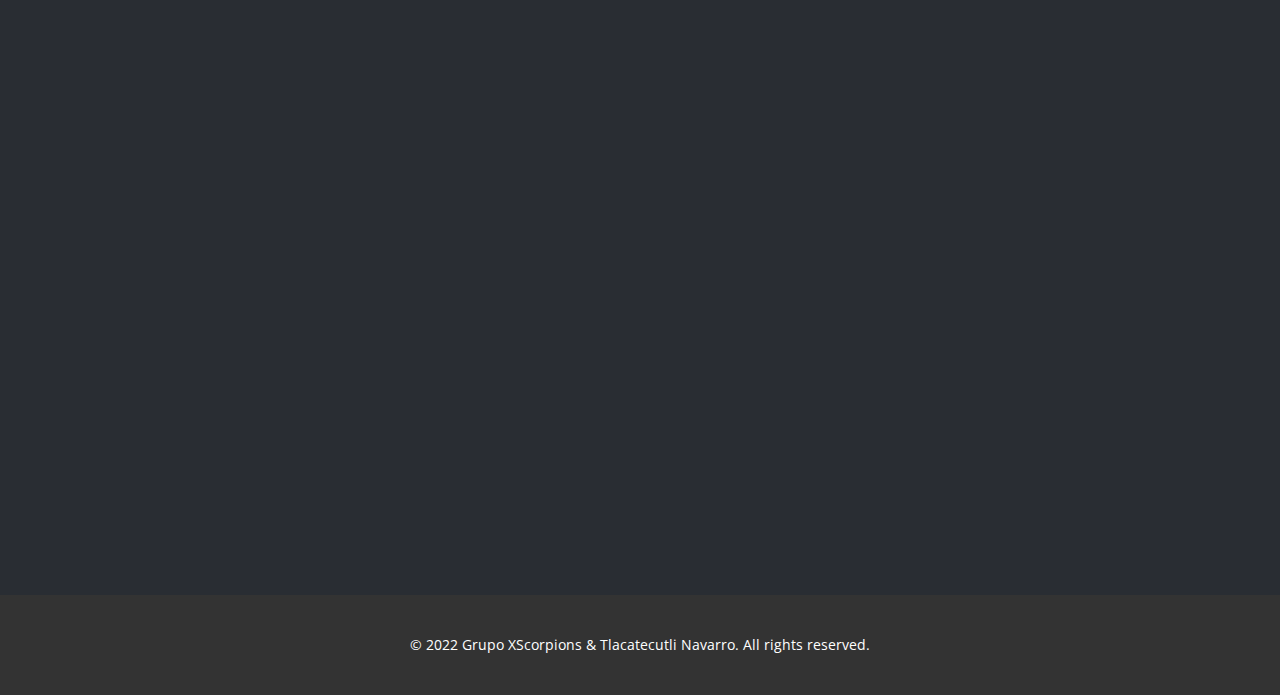
==== commit 474c5550: "Update events" ====
--- a/index.html
+++ b/index.html
@@ -20,6 +20,7 @@
     <link rel="icon" href="images/favicon.png">
     <link id="u-theme-google-font" rel="stylesheet" href="https://fonts.googleapis.com/css?family=Open+Sans:300,300i,400,400i,500,500i,600,600i,700,700i,800,800i">
     <link id="u-page-google-font" rel="stylesheet" href="https://fonts.googleapis.com/css?family=Roboto+Condensed:300,300i,400,400i,700,700i">
+    
     
     
     
@@ -150,8 +151,8 @@
         </nav>
       </div></header>
     <section class="u-align-center u-clearfix u-container-align-center-lg u-container-align-center-md u-container-align-center-xl u-palette-5-dark-3 u-section-1" id="sec-eb8a" data-animation-name="" data-animation-duration="0" data-animation-delay="0" data-animation-direction="">
-      <img class="u-expanded-width u-image u-image-1" src="images/BANNER.png?rand=ff51" data-image-width="1294" data-image-height="727" data-animation-name="customAnimationIn" data-animation-duration="1250">
-      <div class="u-list u-list-1">
+      <img class="u-expanded-width u-hidden-md u-hidden-xs u-image u-image-1" src="images/BANNER.png?rand=ff51" data-image-width="1294" data-image-height="727" data-animation-name="customAnimationIn" data-animation-duration="1250">
+      <div class="u-hidden-md u-hidden-xs u-list u-list-1">
         <div class="u-repeater u-repeater-1">
           <div class="u-align-left u-container-style u-custom-color-1 u-list-item u-radius-20 u-repeater-item u-shape-round u-list-item-1" data-animation-name="customAnimationIn" data-animation-duration="1500" data-animation-direction="Right" data-animation-delay="500">
             <div class="u-container-layout u-similar-container u-valign-middle-lg u-container-layout-1"><span class="u-file-icon u-icon u-text-white u-icon-1" data-animation-name="customAnimationIn" data-animation-duration="1500" data-animation-delay="750"><img src="images/2838912-ed1727d5.png" alt=""></span>
@@ -237,7 +238,158 @@
       
       
     </section>
-    <section class="u-align-center u-clearfix u-container-align-center u-palette-5-dark-3 u-section-3" id="portafolio">
+    <section class="u-align-center u-clearfix u-section-3" id="sec-4d71">
+      <div class="u-clearfix u-sheet u-sheet-1">
+        <h2 class="u-text u-text-default u-text-1">Próximas participaciones</h2>
+        <div id="carousel-bd35" data-interval="5000" data-u-ride="carousel" class="u-carousel u-slider u-slider-1">
+          <ol class="u-absolute-hcenter u-carousel-indicators u-hidden u-carousel-indicators-1">
+            <li data-u-target="#carousel-bd35" class="u-active u-grey-30" data-u-slide-to="0"></li>
+            <li data-u-target="#carousel-bd35" class="u-grey-30" data-u-slide-to="1"></li>
+            <li data-u-target="#carousel-bd35" class="u-grey-30" data-u-slide-to="2"></li>
+          </ol>
+          <div class="u-carousel-inner" role="listbox">
+            <div class="u-active u-align-center u-carousel-item u-container-style u-image u-shading u-slide u-image-1" data-image-width="6667" data-image-height="3751">
+              <div class="u-container-layout u-valign-middle u-container-layout-1">
+                <h2 class="u-text u-text-default u-text-2">Talent Land 2023</h2>
+                <p class="u-text u-text-3"> Este evento es un lugar para que las mentes creativas, emprendedores y jóvenes talentos encuentren nuevas ideas, nuevas personas y nuevas tecnologías para mejorar su vida personal y profesional.</p>
+                <a href="https://www.talent-land.mx/" class="u-border-none u-btn u-btn-round u-button-style u-hover-palette-2-light-1 u-palette-2-base u-radius-50 u-btn-1" target="_blank">Mas Información</a>
+              </div>
+            </div>
+            <div class="u-align-center u-carousel-item u-container-style u-image u-shading u-slide u-image-2" data-image-width="6667" data-image-height="3751">
+              <div class="u-container-layout u-valign-middle u-container-layout-2">
+                <a href="https://www.talent-land.mx/" class="u-border-none u-btn u-btn-round u-button-style u-hover-palette-2-light-1 u-palette-2-base u-radius-50 u-btn-2" target="_blank">Mas Información</a>
+              </div>
+            </div>
+            <div class="u-align-center u-carousel-item u-container-style u-image u-shading u-slide u-image-3" data-image-width="6667" data-image-height="3751">
+              <div class="u-container-layout u-valign-middle u-container-layout-3">
+                <a href="https://www.talent-land.mx/" class="u-border-none u-btn u-btn-round u-button-style u-hover-palette-2-light-1 u-palette-2-base u-radius-50 u-btn-3" target="_blank">Mas Información</a>
+              </div>
+            </div>
+          </div>
+          <a class="u-absolute-vcenter u-carousel-control u-carousel-control-prev u-grey-60 u-icon-circle u-spacing-9 u-carousel-control-1" href="#carousel-bd35" role="button" data-u-slide="prev">
+            <span aria-hidden="true">
+              <svg viewBox="0 0 477.175 477.175"><path d="M145.188,238.575l215.5-215.5c5.3-5.3,5.3-13.8,0-19.1s-13.8-5.3-19.1,0l-225.1,225.1c-5.3,5.3-5.3,13.8,0,19.1l225.1,225
+                    c2.6,2.6,6.1,4,9.5,4s6.9-1.3,9.5-4c5.3-5.3,5.3-13.8,0-19.1L145.188,238.575z"></path></svg>
+            </span>
+            <span class="sr-only">+Previous</span>
+          </a>
+          <a class="u-absolute-vcenter u-carousel-control u-carousel-control-next u-grey-60 u-icon-circle u-spacing-9 u-carousel-control-2" href="#carousel-bd35" role="button" data-u-slide="next">
+            <span aria-hidden="true">
+              <svg viewBox="0 0 477.175 477.175"><path d="M360.731,229.075l-225.1-225.1c-5.3-5.3-13.8-5.3-19.1,0s-5.3,13.8,0,19.1l215.5,215.5l-215.5,215.5
+                    c-5.3,5.3-5.3,13.8,0,19.1c2.6,2.6,6.1,4,9.5,4c3.4,0,6.9-1.3,9.5-4l225.1-225.1C365.931,242.875,365.931,234.275,360.731,229.075z"></path></svg>
+            </span>
+            <span class="sr-only">+Next</span>
+          </a>
+        </div>
+      </div>
+      <style data-mode="XXL">@media (max-width: 0px) {
+  .u-section-3 .u-sheet-1 {
+    min-height: 613px;
+  }
+  .u-section-3 .u-slider-1 {
+    width: 758px;
+    min-height: 478px;
+    height: auto;
+    margin-top: 60px;
+    margin-bottom: 60px;
+    margin-left: auto;
+    margin-right: auto;
+  }
+  .u-section-3 .u-carousel-indicators-1 {
+    position: absolute;
+    bottom: 10px;
+    width: auto;
+    height: auto;
+  }
+  .u-section-3 .u-image-1 {
+    background-image: linear-gradient(0deg, rgba(0,0,0,0.4), rgba(0,0,0,0.4)), url("[data-uri]");
+    background-position: 50% 50%;
+  }
+  .u-section-3 .u-container-layout-1 {
+    padding-top: 30px;
+    padding-bottom: 30px;
+    padding-left: 60px;
+    padding-right: 60px;
+  }
+  .u-section-3 .u-text-2 {
+    margin-top: 0;
+    margin-bottom: 0;
+    margin-left: auto;
+    margin-right: auto;
+  }
+  .u-section-3 .u-text-3 {
+    width: 409px;
+    margin-top: 20px;
+    margin-left: auto;
+    margin-right: auto;
+    margin-bottom: 0;
+  }
+  .u-section-3 .u-btn-1 {
+    border-style: none;
+    font-weight: 700;
+    text-transform: uppercase;
+    font-size: 0.875rem;
+    letter-spacing: 1px;
+    background-image: none;
+    margin-top: 30px;
+    margin-left: auto;
+    margin-right: auto;
+    margin-bottom: 0;
+  }
+  .u-section-3 .u-image-2 {
+    background-image: linear-gradient(0deg, rgba(0,0,0,0.4), rgba(0,0,0,0.4)), url("[data-uri]");
+    background-position: 50% 50%;
+  }
+  .u-section-3 .u-container-layout-2 {
+    padding-top: 30px;
+    padding-bottom: 30px;
+    padding-left: 60px;
+    padding-right: 60px;
+  }
+  .u-block-6470-37 {
+    margin-top: 0;
+    margin-bottom: 0;
+    margin-left: auto;
+    margin-right: auto;
+  }
+  .u-block-6470-38 {
+    width: 409px;
+    margin-top: 20px;
+    margin-left: auto;
+    margin-right: auto;
+    margin-bottom: 0;
+  }
+  .u-block-6470-39 {
+    border-style: none;
+    font-weight: 700;
+    text-transform: uppercase;
+    font-size: 0.875rem;
+    letter-spacing: 1px;
+    background-image: none;
+    margin-top: 30px;
+    margin-left: auto;
+    margin-right: auto;
+    margin-bottom: 0;
+  }
+  .u-section-3 .u-carousel-control-1 {
+    width: 38px;
+    height: 38px;
+    background-image: none;
+    left: -58px;
+    position: absolute;
+    right: auto;
+  }
+  .u-section-3 .u-carousel-control-2 {
+    width: 38px;
+    height: 38px;
+    background-image: none;
+    left: auto;
+    position: absolute;
+    right: -58px;
+  }
+}</style>
+    </section>
+    <section class="u-align-center u-clearfix u-container-align-center u-palette-5-dark-3 u-section-4" id="portafolio">
       
       
       
@@ -365,7 +517,7 @@
       
       
     </section>
-    <section class="u-clearfix u-palette-5-dark-3 u-section-4" id="sec-a7bd">
+    <section class="u-clearfix u-palette-5-dark-3 u-section-5" id="sec-a7bd">
       <div class="u-clearfix u-sheet u-sheet-1">
         <h2 class="u-align-center u-text u-text-default u-text-1">Habilidades y Herramientas</h2>
         <div class="u-align-center u-expanded-width-xs u-layout-horizontal u-list u-list-1">
@@ -419,30 +571,32 @@
         </div>
       </div>
     </section>
-    <section class="u-clearfix u-container-align-center u-image u-valign-middle-lg u-valign-middle-md u-valign-middle-xl u-section-5" id="carousel_8bb2" data-image-width="1920" data-image-height="1080">
-      <div class="u-clearfix u-layout-wrap u-layout-wrap-1">
-        <div class="u-layout">
-          <div class="u-layout-row">
-            <div class="u-container-style u-layout-cell u-size-36 u-layout-cell-1" data-animation-name="customAnimationIn" data-animation-duration="1500" data-animation-delay="500">
-              <div class="u-container-layout u-container-layout-1"></div>
-            </div>
-            <div class="u-align-left u-container-style u-layout-cell u-size-24 u-layout-cell-2" data-animation-name="customAnimationIn" data-animation-duration="1500" data-animation-delay="500">
-              <div class="u-container-layout u-valign-middle u-container-layout-2">
-                <h2 class="u-text u-text-body-alt-color u-text-1" data-animation-name="customAnimationIn" data-animation-duration="1500" data-animation-delay="750" data-lang-en="​IT Solution Strategy Development"> Game Designer</h2>
-                <p class="u-text u-text-body-alt-color u-text-default u-text-2" data-lang-en="Image from <a href=&quot;https://www.freepik.com&quot; class=&quot;u-border-1 u-border-active-white u-border-hover-white u-border-no-left u-border-no-right u-border-no-top u-border-white u-bottom-left-radius-0 u-bottom-right-radius-0 u-btn u-button-link u-button-style u-none u-radius-0 u-text-body-alt-color u-top-left-radius-0 u-top-right-radius-0 u-block-5e43-17&quot; target=&quot;_blank&quot; style=&quot;padding-top: 0; padding-bottom: 0; padding-left: 0; padding-right: 0&quot;>Freepik</a>">XS StudioGames</p>
-                <a href="https://patreon.com/xs_studiogames" class="u-active-white u-border-none u-btn u-btn-round u-button-style u-hover-white u-palette-2-base u-radius-50 u-text-active-black u-text-hover-black u-btn-1" data-lang-en="{&quot;content&quot;:&quot;Contact Me&quot;,&quot;href&quot;:&quot;https://nicepage.review&quot;}" target="_blank">MAS INFORMACIÓN</a>
-              </div>
-            </div>
-          </div>
-        </div>
-      </div>
-    </section>
     <section class="u-clearfix u-image u-valign-middle-md u-section-6" id="sec-5654" data-image-width="1920" data-image-height="1080">
       <div class="u-clearfix u-layout-wrap u-layout-wrap-1">
         <div class="u-layout">
           <div class="u-layout-row">
             <div class="u-container-style u-layout-cell u-size-36 u-layout-cell-1" data-animation-name="customAnimationIn" data-animation-duration="1500" data-animation-delay="500">
               <div class="u-container-layout u-container-layout-1">
+                <img class="u-image u-image-1" src="images/xs-log.png" data-image-width="984" data-image-height="923">
+              </div>
+            </div>
+            <div class="u-align-left u-container-style u-layout-cell u-size-24 u-layout-cell-2" data-animation-name="customAnimationIn" data-animation-duration="1500" data-animation-delay="500">
+              <div class="u-container-layout u-container-layout-2">
+                <h2 class="u-text u-text-body-alt-color u-text-1" data-animation-name="customAnimationIn" data-animation-duration="1500" data-animation-delay="750" data-lang-en="​IT Solution Strategy Development">Game Designer</h2>
+                <p class="u-text u-text-body-alt-color u-text-default u-text-2" data-lang-en="Image from <a href=&quot;https://www.freepik.com&quot; class=&quot;u-border-1 u-border-active-white u-border-hover-white u-border-no-left u-border-no-right u-border-no-top u-border-white u-bottom-left-radius-0 u-bottom-right-radius-0 u-btn u-button-link u-button-style u-none u-radius-0 u-text-body-alt-color u-top-left-radius-0 u-top-right-radius-0 u-image-1&quot; target=&quot;_blank&quot; style=&quot;padding-top: 0; padding-bottom: 0; padding-left: 0; padding-right: 0&quot;>Freepik</a>">XS StudioGames</p>
+                <a href="https://patreon.com/xs_studiogames" class="u-active-white u-border-none u-btn u-btn-round u-button-style u-hover-white u-palette-2-base u-radius-50 u-text-active-black u-text-hover-black u-btn-1" data-lang-en="{&quot;content&quot;:&quot;Contact Me&quot;,&quot;href&quot;:&quot;https://nicepage.review&quot;}" target="_blank">MAS INFORMACIÓN</a>
+              </div>
+            </div>
+          </div>
+        </div>
+      </div>
+    </section>
+    <section class="u-clearfix u-image u-valign-middle-md u-section-7" id="carousel_7650" data-image-width="1920" data-image-height="1080">
+      <div class="u-clearfix u-layout-wrap u-layout-wrap-1">
+        <div class="u-layout">
+          <div class="u-layout-row">
+            <div class="u-container-style u-layout-cell u-size-36 u-layout-cell-1" data-animation-name="customAnimationIn" data-animation-duration="1500" data-animation-delay="500">
+              <div class="u-container-layout u-container-layout-1">
                 <img class="u-image u-image-1" src="images/SERVICIOSINTEGRALES.png" data-image-width="500" data-image-height="500">
               </div>
             </div>
@@ -457,7 +611,7 @@
         </div>
       </div>
     </section>
-    <section class="u-clearfix u-container-align-center u-palette-5-dark-3 u-section-7" id="carousel_916b">
+    <section class="u-clearfix u-container-align-center u-palette-5-dark-3 u-section-8" id="carousel_916b">
       <div class="u-clearfix u-sheet u-valign-middle u-sheet-1">
         <div class="u-clearfix u-expanded-width u-layout-wrap u-layout-wrap-1">
           <div class="u-layout">
@@ -520,7 +674,7 @@
         </div>
       </div>
     </section>
-    <section class="u-align-center u-clearfix u-container-align-center u-palette-5-dark-3 u-section-8" id="sec-a78b">
+    <section class="u-align-center u-clearfix u-container-align-center u-palette-5-dark-3 u-section-9" id="sec-a78b">
       
       
       
@@ -587,7 +741,7 @@
       
       
     </section>
-    <section class="u-clearfix u-expanded-width-xl u-palette-5-dark-3 u-section-9" id="contacto">
+    <section class="u-clearfix u-expanded-width-xl u-palette-5-dark-3 u-section-10" id="contacto">
       <div class="u-clearfix u-sheet u-valign-middle u-sheet-1">
         <div class="u-clearfix u-expanded-width u-gutter-0 u-layout-wrap u-layout-wrap-1">
           <div class="u-gutter-0 u-layout">
--- a/Tlacatecutli-Navarro.css
+++ b/Tlacatecutli-Navarro.css
@@ -331,7 +331,7 @@
 
   .u-section-1 .u-list-1 {
     width: 540px;
-    margin-top: -685px;
+    margin-top: 20px;
   }
 
   .u-section-1 .u-repeater-1 {
@@ -367,7 +367,6 @@
 
   .u-section-1 .u-list-1 {
     width: 340px;
-    margin-top: -928px;
   }
 
   .u-section-1 .u-repeater-1 {
@@ -927,15 +926,171 @@
 
 .u-container-layout.hover .u-section-2 .u-text-4 {
   color: #8d40cd !important;
-} .u-section-3 {
+}.u-section-3 .u-sheet-1 {
+  min-height: 613px;
+}
+
+.u-section-3 .u-text-1 {
+  margin: 36px auto 0;
+}
+
+.u-section-3 .u-slider-1 {
+  width: 758px;
+  min-height: 478px;
+  height: auto;
+  margin: 20px auto 28px;
+}
+
+.u-section-3 .u-carousel-indicators-1 {
+  position: absolute;
+  bottom: 10px;
+  width: auto;
+  height: auto;
+}
+
+.u-section-3 .u-image-1 {
+  background-image: linear-gradient(0deg, rgba(0,0,0,0.4), rgba(0,0,0,0.4)), url("images/1600x90021.jpg");
+  background-position: 50% 50%;
+}
+
+.u-section-3 .u-container-layout-1 {
+  padding: 30px 60px;
+}
+
+.u-section-3 .u-text-2 {
+  margin: 0 auto;
+}
+
+.u-section-3 .u-text-3 {
+  width: 409px;
+  margin: 20px auto 0;
+}
+
+.u-section-3 .u-btn-1 {
+  border-style: none;
+  font-weight: 700;
+  text-transform: uppercase;
+  font-size: 0.875rem;
+  letter-spacing: 1px;
   background-image: none;
-}
-
-.u-section-3 .u-sheet-1 {
+  margin: 30px auto 0;
+}
+
+.u-section-3 .u-image-2 {
+  background-image: linear-gradient(0deg, rgba(0,0,0,0.4), rgba(0,0,0,0.4)), url("images/1600x9003.jpg");
+  background-position: 50% 50%;
+}
+
+.u-section-3 .u-container-layout-2 {
+  padding: 30px 60px;
+}
+
+.u-section-3 .u-btn-2 {
+  border-style: none;
+  font-weight: 700;
+  text-transform: uppercase;
+  font-size: 0.875rem;
+  letter-spacing: 1px;
+  background-image: none;
+  margin: 0 auto;
+}
+
+.u-section-3 .u-image-3 {
+  background-image: linear-gradient(0deg, rgba(0,0,0,0.4), rgba(0,0,0,0.4)), url("images/1600x9001.jpg");
+  background-position: 50% 50%;
+}
+
+.u-section-3 .u-container-layout-3 {
+  padding: 30px 60px;
+}
+
+.u-section-3 .u-btn-3 {
+  border-style: none;
+  font-weight: 700;
+  text-transform: uppercase;
+  font-size: 0.875rem;
+  letter-spacing: 1px;
+  background-image: none;
+  margin: 0 auto;
+}
+
+.u-section-3 .u-carousel-control-1 {
+  width: 38px;
+  height: 38px;
+  background-image: none;
+  left: -58px;
+  position: absolute;
+  right: auto;
+}
+
+.u-section-3 .u-carousel-control-2 {
+  width: 38px;
+  height: 38px;
+  background-image: none;
+  left: auto;
+  position: absolute;
+  right: -58px;
+}
+
+@media (max-width: 991px) {
+  .u-section-3 .u-slider-1 {
+    width: 720px;
+  }
+
+  .u-section-3 .u-container-layout-1 {
+    padding-left: 30px;
+    padding-right: 30px;
+  }
+
+  .u-section-3 .u-container-layout-2 {
+    padding-left: 30px;
+    padding-right: 30px;
+  }
+
+  .u-section-3 .u-container-layout-3 {
+    padding-left: 30px;
+    padding-right: 30px;
+  }
+}
+
+@media (max-width: 767px) {
+  .u-section-3 .u-slider-1 {
+    width: 540px;
+  }
+
+  .u-section-3 .u-container-layout-1 {
+    padding-left: 10px;
+    padding-right: 10px;
+  }
+
+  .u-section-3 .u-container-layout-2 {
+    padding-left: 10px;
+    padding-right: 10px;
+  }
+
+  .u-section-3 .u-container-layout-3 {
+    padding-left: 10px;
+    padding-right: 10px;
+  }
+}
+
+@media (max-width: 575px) {
+  .u-section-3 .u-slider-1 {
+    width: 340px;
+  }
+
+  .u-section-3 .u-text-3 {
+    width: 320px;
+  }
+} .u-section-4 {
+  background-image: none;
+}
+
+.u-section-4 .u-sheet-1 {
   min-height: 784px;
 }
 
-.u-section-3 .u-text-1 {
+.u-section-4 .u-text-1 {
   width: 909px;
   --animation-custom_in-translate_x: -300px;
   --animation-custom_in-translate_y: 0px;
@@ -945,7 +1100,7 @@
   margin: 85px auto 0;
 }
 
-.u-section-3 .u-text-2 {
+.u-section-4 .u-text-2 {
   width: 659px;
   font-size: 1.125rem;
   --animation-custom_in-translate_x: 300px;
@@ -956,19 +1111,19 @@
   margin: 20px auto 0;
 }
 
-.u-section-3 .u-list-1 {
+.u-section-4 .u-list-1 {
   margin-top: 50px;
   margin-bottom: 60px;
 }
 
-.u-section-3 .u-repeater-1 {
+.u-section-4 .u-repeater-1 {
   grid-template-columns: calc(33.3333% - 13.3333px) calc(33.3333% - 13.3333px) calc(33.3333% - 13.3333px);
   min-height: 360px;
   grid-gap: 20px 20px;
   grid-auto-columns: calc(33.3333% - 13.3333px);
 }
 
-.u-section-3 .u-list-item-1 {
+.u-section-4 .u-list-item-1 {
   transition-duration: 0.5s;
   box-shadow: 5px 5px 20px 0 rgba(0,0,0,0.2);
   --animation-custom_in-translate_x: 0px;
@@ -978,24 +1133,24 @@
   --animation-custom_in-scale: 0.3;
 }
 
-.u-section-3 .u-container-layout-1 {
+.u-section-4 .u-container-layout-1 {
   padding: 0 0 30px;
 }
 
-.u-section-3 .u-image-1 {
+.u-section-4 .u-image-1 {
   height: 230px;
   margin-top: 0;
   margin-bottom: 0;
 }
 
-.u-section-3 .u-text-3 {
+.u-section-4 .u-text-3 {
   font-weight: 700;
   transition-duration: 0.5s;
   transform: translateX(0px) translateY(0px) scale(1) rotate(0deg);
   margin: 20px 20px 0;
 }
 
-.u-section-3 .u-text-4 {
+.u-section-4 .u-text-4 {
   font-style: italic;
   transition-duration: 0.5s;
   box-shadow: rgba(var(---r),var(---g),var(---b),0);
@@ -1004,7 +1159,7 @@
   margin: 20px 20px 0;
 }
 
-.u-section-3 .u-list-item-2 {
+.u-section-4 .u-list-item-2 {
   transition-duration: 0.5s;
   box-shadow: 5px 5px 20px 0 rgba(0,0,0,0.2);
   --animation-custom_in-translate_x: 0px;
@@ -1014,25 +1169,25 @@
   --animation-custom_in-scale: 0.3;
 }
 
-.u-section-3 .u-container-layout-2 {
+.u-section-4 .u-container-layout-2 {
   padding: 0 0 30px;
 }
 
-.u-section-3 .u-image-2 {
+.u-section-4 .u-image-2 {
   height: 230px;
   margin-top: 0;
   margin-bottom: 0;
   object-position: 50% 50%;
 }
 
-.u-section-3 .u-text-5 {
+.u-section-4 .u-text-5 {
   font-weight: 700;
   transition-duration: 0.5s;
   transform: translateX(0px) translateY(0px) scale(1) rotate(0deg);
   margin: 20px 20px 0;
 }
 
-.u-section-3 .u-text-6 {
+.u-section-4 .u-text-6 {
   font-style: italic;
   transition-duration: 0.5s;
   box-shadow: rgba(var(---r),var(---g),var(---b),0);
@@ -1041,7 +1196,7 @@
   margin: 20px 20px 0;
 }
 
-.u-section-3 .u-list-item-3 {
+.u-section-4 .u-list-item-3 {
   transition-duration: 0.5s;
   box-shadow: 5px 5px 20px 0 rgba(0,0,0,0.2);
   --animation-custom_in-translate_x: 0px;
@@ -1051,25 +1206,25 @@
   --animation-custom_in-scale: 0.3;
 }
 
-.u-section-3 .u-container-layout-3 {
+.u-section-4 .u-container-layout-3 {
   padding: 0 0 30px;
 }
 
-.u-section-3 .u-image-3 {
+.u-section-4 .u-image-3 {
   height: 230px;
   margin-top: 0;
   margin-bottom: 0;
   object-position: 50% 0%;
 }
 
-.u-section-3 .u-text-7 {
+.u-section-4 .u-text-7 {
   font-weight: 700;
   transition-duration: 0.5s;
   transform: translateX(0px) translateY(0px) scale(1) rotate(0deg);
   margin: 20px 20px 0;
 }
 
-.u-section-3 .u-text-8 {
+.u-section-4 .u-text-8 {
   font-style: italic;
   transition-duration: 0.5s;
   box-shadow: rgba(var(---r),var(---g),var(---b),0);
@@ -1078,7 +1233,7 @@
   margin: 20px 20px 0;
 }
 
-.u-section-3 .u-list-item-4 {
+.u-section-4 .u-list-item-4 {
   transition-duration: 0.5s;
   box-shadow: 5px 5px 20px 0 rgba(0,0,0,0.2);
   --animation-custom_in-translate_x: 0px;
@@ -1088,24 +1243,24 @@
   --animation-custom_in-scale: 0.3;
 }
 
-.u-section-3 .u-container-layout-4 {
+.u-section-4 .u-container-layout-4 {
   padding: 0 0 30px;
 }
 
-.u-section-3 .u-image-4 {
+.u-section-4 .u-image-4 {
   height: 230px;
   margin-top: 0;
   margin-bottom: 0;
 }
 
-.u-section-3 .u-text-9 {
+.u-section-4 .u-text-9 {
   font-weight: 700;
   transition-duration: 0.5s;
   transform: translateX(0px) translateY(0px) scale(1) rotate(0deg);
   margin: 20px 20px 0;
 }
 
-.u-section-3 .u-text-10 {
+.u-section-4 .u-text-10 {
   font-style: italic;
   transition-duration: 0.5s;
   box-shadow: rgba(var(---r),var(---g),var(---b),0);
@@ -1114,7 +1269,7 @@
   margin: 20px 20px 0;
 }
 
-.u-section-3 .u-list-item-5 {
+.u-section-4 .u-list-item-5 {
   transition-duration: 0.5s;
   box-shadow: 5px 5px 20px 0 rgba(0,0,0,0.2);
   --animation-custom_in-translate_x: 0px;
@@ -1124,24 +1279,24 @@
   --animation-custom_in-scale: 0.3;
 }
 
-.u-section-3 .u-container-layout-5 {
+.u-section-4 .u-container-layout-5 {
   padding: 0 0 30px;
 }
 
-.u-section-3 .u-image-5 {
+.u-section-4 .u-image-5 {
   height: 230px;
   margin-top: 0;
   margin-bottom: 0;
 }
 
-.u-section-3 .u-text-11 {
+.u-section-4 .u-text-11 {
   font-weight: 700;
   transition-duration: 0.5s;
   transform: translateX(0px) translateY(0px) scale(1) rotate(0deg);
   margin: 20px 20px 0;
 }
 
-.u-section-3 .u-text-12 {
+.u-section-4 .u-text-12 {
   font-style: italic;
   transition-duration: 0.5s;
   box-shadow: rgba(var(---r),var(---g),var(---b),0);
@@ -1150,7 +1305,7 @@
   margin: 20px 20px 0;
 }
 
-.u-section-3 .u-list-item-6 {
+.u-section-4 .u-list-item-6 {
   transition-duration: 0.5s;
   box-shadow: 5px 5px 20px 0 rgba(0,0,0,0.2);
   --animation-custom_in-translate_x: 0px;
@@ -1160,24 +1315,24 @@
   --animation-custom_in-scale: 0.3;
 }
 
-.u-section-3 .u-container-layout-6 {
+.u-section-4 .u-container-layout-6 {
   padding: 0 0 30px;
 }
 
-.u-section-3 .u-image-6 {
+.u-section-4 .u-image-6 {
   height: 230px;
   margin-top: 0;
   margin-bottom: 0;
 }
 
-.u-section-3 .u-text-13 {
+.u-section-4 .u-text-13 {
   font-weight: 700;
   transition-duration: 0.5s;
   transform: translateX(0px) translateY(0px) scale(1) rotate(0deg);
   margin: 20px 20px 0;
 }
 
-.u-section-3 .u-text-14 {
+.u-section-4 .u-text-14 {
   font-style: italic;
   transition-duration: 0.5s;
   box-shadow: rgba(var(---r),var(---g),var(---b),0);
@@ -1186,7 +1341,7 @@
   margin: 20px 20px 0;
 }
 
-.u-section-3 .u-list-item-7 {
+.u-section-4 .u-list-item-7 {
   transition-duration: 0.5s;
   box-shadow: 5px 5px 20px 0 rgba(0,0,0,0.2);
   --animation-custom_in-translate_x: 0px;
@@ -1196,24 +1351,24 @@
   --animation-custom_in-scale: 0.3;
 }
 
-.u-section-3 .u-container-layout-7 {
+.u-section-4 .u-container-layout-7 {
   padding: 0 0 30px;
 }
 
-.u-section-3 .u-image-7 {
+.u-section-4 .u-image-7 {
   height: 230px;
   margin-top: 0;
   margin-bottom: 0;
 }
 
-.u-section-3 .u-text-15 {
+.u-section-4 .u-text-15 {
   font-weight: 700;
   transition-duration: 0.5s;
   transform: translateX(0px) translateY(0px) scale(1) rotate(0deg);
   margin: 20px 20px 0;
 }
 
-.u-section-3 .u-text-16 {
+.u-section-4 .u-text-16 {
   font-style: italic;
   transition-duration: 0.5s;
   box-shadow: rgba(var(---r),var(---g),var(---b),0);
@@ -1222,7 +1377,7 @@
   margin: 20px 20px 0;
 }
 
-.u-section-3 .u-list-item-8 {
+.u-section-4 .u-list-item-8 {
   transition-duration: 0.5s;
   box-shadow: 5px 5px 20px 0 rgba(0,0,0,0.2);
   --animation-custom_in-translate_x: 0px;
@@ -1232,24 +1387,24 @@
   --animation-custom_in-scale: 0.3;
 }
 
-.u-section-3 .u-container-layout-8 {
+.u-section-4 .u-container-layout-8 {
   padding: 0 0 30px;
 }
 
-.u-section-3 .u-image-8 {
+.u-section-4 .u-image-8 {
   height: 230px;
   margin-top: 0;
   margin-bottom: 0;
 }
 
-.u-section-3 .u-text-17 {
+.u-section-4 .u-text-17 {
   font-weight: 700;
   transition-duration: 0.5s;
   transform: translateX(0px) translateY(0px) scale(1) rotate(0deg);
   margin: 20px 20px 0;
 }
 
-.u-section-3 .u-text-18 {
+.u-section-4 .u-text-18 {
   font-style: italic;
   transition-duration: 0.5s;
   box-shadow: rgba(var(---r),var(---g),var(---b),0);
@@ -1258,1034 +1413,6 @@
   margin: 20px 20px 0;
 }
 
-.u-section-3 .u-gallery-nav-1 {
-  position: absolute;
-  left: 10px;
-  width: 40px;
-  height: 40px;
-}
-
-.u-section-3 .u-gallery-nav-2 {
-  position: absolute;
-  right: 10px;
-  width: 40px;
-  height: 40px;
-}
-
-@media (max-width: 1199px) {
-  .u-section-3 .u-text-1 {
-    margin-top: 57px;
-  }
-
-  .u-section-3 .u-repeater-1 {
-    grid-template-columns: repeat(3, calc(33.333333333333336% - 13.3333px));
-    grid-auto-columns: calc(33.333333333333336% - 13.3333px);
-  }
-
-  .u-section-3 .u-image-1 {
-    height: 190px;
-  }
-
-  .u-section-3 .u-text-3 {
-    font-size: 1.25rem;
-    margin-left: 0;
-    margin-right: 0;
-  }
-
-  .u-section-3 .u-text-4 {
-    margin-left: 0;
-    margin-right: 0;
-  }
-
-  .u-section-3 .u-image-2 {
-    height: 190px;
-  }
-
-  .u-section-3 .u-text-5 {
-    font-size: 1.25rem;
-    margin-left: 0;
-    margin-right: 0;
-  }
-
-  .u-section-3 .u-text-6 {
-    margin-left: 0;
-    margin-right: 0;
-  }
-
-  .u-section-3 .u-image-3 {
-    height: 190px;
-  }
-
-  .u-section-3 .u-text-7 {
-    font-size: 1.25rem;
-    margin-left: 0;
-    margin-right: 0;
-  }
-
-  .u-section-3 .u-text-8 {
-    margin-left: 0;
-    margin-right: 0;
-  }
-
-  .u-section-3 .u-image-4 {
-    height: 190px;
-  }
-
-  .u-section-3 .u-text-9 {
-    font-size: 1.25rem;
-    margin-left: 0;
-    margin-right: 0;
-  }
-
-  .u-section-3 .u-text-10 {
-    margin-left: 0;
-    margin-right: 0;
-  }
-
-  .u-section-3 .u-image-5 {
-    height: 190px;
-  }
-
-  .u-section-3 .u-text-11 {
-    font-size: 1.25rem;
-    margin-left: 0;
-    margin-right: 0;
-  }
-
-  .u-section-3 .u-text-12 {
-    margin-left: 0;
-    margin-right: 0;
-  }
-
-  .u-section-3 .u-image-6 {
-    height: 190px;
-  }
-
-  .u-section-3 .u-text-13 {
-    margin-left: 0;
-    margin-right: 0;
-  }
-
-  .u-section-3 .u-text-14 {
-    margin-left: 0;
-    margin-right: 0;
-  }
-
-  .u-section-3 .u-image-7 {
-    height: 190px;
-  }
-
-  .u-section-3 .u-text-15 {
-    margin-left: 0;
-    margin-right: 0;
-  }
-
-  .u-section-3 .u-text-16 {
-    margin-left: 0;
-    margin-right: 0;
-  }
-
-  .u-section-3 .u-image-8 {
-    height: 190px;
-  }
-
-  .u-section-3 .u-text-17 {
-    margin-left: 0;
-    margin-right: 0;
-  }
-
-  .u-section-3 .u-text-18 {
-    margin-left: 0;
-    margin-right: 0;
-  }
-}
-
-@media (max-width: 991px) {
-  .u-section-3 .u-text-1 {
-    width: 720px;
-  }
-
-  .u-section-3 .u-repeater-1 {
-    grid-template-columns: repeat(2, calc(50% - 9.999975px));
-    grid-auto-columns: calc(50% - 9.999975px);
-  }
-
-  .u-section-3 .u-image-1 {
-    height: 218px;
-  }
-
-  .u-section-3 .u-image-2 {
-    height: 218px;
-  }
-
-  .u-section-3 .u-image-3 {
-    height: 218px;
-  }
-
-  .u-section-3 .u-image-4 {
-    height: 218px;
-  }
-
-  .u-section-3 .u-image-5 {
-    height: 218px;
-  }
-
-  .u-section-3 .u-image-6 {
-    height: 218px;
-  }
-
-  .u-section-3 .u-image-7 {
-    height: 218px;
-  }
-
-  .u-section-3 .u-image-8 {
-    height: 218px;
-  }
-}
-
-@media (max-width: 767px) {
-  .u-section-3 .u-text-1 {
-    width: 540px;
-    margin-top: 85px;
-  }
-
-  .u-section-3 .u-text-2 {
-    width: 540px;
-  }
-
-  .u-section-3 .u-repeater-1 {
-    grid-template-columns: 100%;
-    grid-auto-columns: calc(100% - 0px);
-  }
-
-  .u-section-3 .u-image-1 {
-    height: 327px;
-  }
-
-  .u-section-3 .u-image-2 {
-    height: 327px;
-  }
-
-  .u-section-3 .u-image-3 {
-    height: 327px;
-  }
-
-  .u-section-3 .u-image-4 {
-    height: 327px;
-  }
-
-  .u-section-3 .u-image-5 {
-    height: 327px;
-  }
-
-  .u-section-3 .u-image-6 {
-    height: 327px;
-  }
-
-  .u-section-3 .u-image-7 {
-    height: 327px;
-  }
-
-  .u-section-3 .u-image-8 {
-    height: 327px;
-  }
-}
-
-@media (max-width: 575px) {
-  .u-section-3 .u-text-1 {
-    width: 340px;
-  }
-
-  .u-section-3 .u-text-2 {
-    width: 340px;
-  }
-
-  .u-section-3 .u-repeater-1 {
-    grid-auto-columns: 100%;
-  }
-
-  .u-section-3 .u-image-1 {
-    height: 206px;
-  }
-
-  .u-section-3 .u-text-3 {
-    font-size: 1.5rem;
-  }
-
-  .u-section-3 .u-image-2 {
-    height: 206px;
-  }
-
-  .u-section-3 .u-text-5 {
-    font-size: 1.5rem;
-  }
-
-  .u-section-3 .u-image-3 {
-    height: 206px;
-  }
-
-  .u-section-3 .u-text-7 {
-    font-size: 1.5rem;
-  }
-
-  .u-section-3 .u-image-4 {
-    height: 206px;
-  }
-
-  .u-section-3 .u-text-9 {
-    font-size: 1.5rem;
-  }
-
-  .u-section-3 .u-image-5 {
-    height: 206px;
-  }
-
-  .u-section-3 .u-text-11 {
-    font-size: 1.5rem;
-  }
-
-  .u-section-3 .u-image-6 {
-    height: 206px;
-  }
-
-  .u-section-3 .u-image-7 {
-    height: 206px;
-  }
-
-  .u-section-3 .u-image-8 {
-    height: 206px;
-  }
-}
-
-.u-section-3 .u-text-7,
-.u-section-3 .u-text-7:before,
-.u-section-3 .u-text-7 > .u-container-layout:before {
-  transition-property: fill, color, background-color, stroke-width, border-style, border-width, border-top-width, border-left-width, border-right-width, border-bottom-width, custom-border, borders, box-shadow, text-shadow, opacity, border-radius, stroke, border-color, font-size, font-style, font-weight, text-decoration, letter-spacing, transform, background-image, image-zoom, background-size, background-position;
-}
-
-.u-section-3 .u-container-layout:hover .u-text-7 {
-  transform: translateX(0px) translateY(-5px) scale(1) !important;
-}
-
-.u-container-layout.hover .u-section-3 .u-text-7 {
-  transform: translateX(0px) translateY(-5px) scale(1) !important;
-}
-
-.u-section-3 .u-text-3,
-.u-section-3 .u-text-3:before,
-.u-section-3 .u-text-3 > .u-container-layout:before {
-  transition-property: fill, color, background-color, stroke-width, border-style, border-width, border-top-width, border-left-width, border-right-width, border-bottom-width, custom-border, borders, box-shadow, text-shadow, opacity, border-radius, stroke, border-color, font-size, font-style, font-weight, text-decoration, letter-spacing, transform, background-image, image-zoom, background-size, background-position;
-}
-
-.u-section-3 .u-container-layout:hover .u-text-3 {
-  transform: translateX(0px) translateY(-5px) scale(1) !important;
-}
-
-.u-container-layout.hover .u-section-3 .u-text-3 {
-  transform: translateX(0px) translateY(-5px) scale(1) !important;
-}
-
-.u-section-3 .u-text-5,
-.u-section-3 .u-text-5:before,
-.u-section-3 .u-text-5 > .u-container-layout:before {
-  transition-property: fill, color, background-color, stroke-width, border-style, border-width, border-top-width, border-left-width, border-right-width, border-bottom-width, custom-border, borders, box-shadow, text-shadow, opacity, border-radius, stroke, border-color, font-size, font-style, font-weight, text-decoration, letter-spacing, transform, background-image, image-zoom, background-size, background-position;
-}
-
-.u-section-3 .u-container-layout:hover .u-text-5 {
-  transform: translateX(0px) translateY(-5px) scale(1) !important;
-}
-
-.u-container-layout.hover .u-section-3 .u-text-5 {
-  transform: translateX(0px) translateY(-5px) scale(1) !important;
-}
-
-.u-section-3 .u-text-9,
-.u-section-3 .u-text-9:before,
-.u-section-3 .u-text-9 > .u-container-layout:before {
-  transition-property: fill, color, background-color, stroke-width, border-style, border-width, border-top-width, border-left-width, border-right-width, border-bottom-width, custom-border, borders, box-shadow, text-shadow, opacity, border-radius, stroke, border-color, font-size, font-style, font-weight, text-decoration, letter-spacing, transform, background-image, image-zoom, background-size, background-position;
-}
-
-.u-section-3 .u-container-layout:hover .u-text-9 {
-  transform: translateX(0px) translateY(-5px) scale(1) !important;
-}
-
-.u-container-layout.hover .u-section-3 .u-text-9 {
-  transform: translateX(0px) translateY(-5px) scale(1) !important;
-}
-
-.u-block-076b-24:not([data-block-selected]):not([data-cell-selected]),
-.u-block-076b-24:not([data-block-selected]):not([data-cell-selected]):before,
-.u-block-076b-24:not([data-block-selected]):not([data-cell-selected]) > .u-container-layout:before {
-  transition-property: fill, color, background-color, stroke-width, border-style, border-width, border-top-width, border-left-width, border-right-width, border-bottom-width, custom-border, borders, box-shadow, text-shadow, opacity, border-radius, stroke, border-color, font-size, font-style, font-weight, text-decoration, letter-spacing, transform, background-image, image-zoom, background-size, background-position;
-}
-
-.u-container-layout:hover .u-block-076b-24:not([data-block-selected]):not([data-cell-selected]) {
-  transform: translateX(0px) translateY(-5px) scale(1) !important;
-}
-
-.u-container-layout.hover .u-block-076b-24:not([data-block-selected]):not([data-cell-selected]) {
-  transform: translateX(0px) translateY(-5px) scale(1) !important;
-}
-
-.u-block-076b-25:not([data-block-selected]):not([data-cell-selected]),
-.u-block-076b-25:not([data-block-selected]):not([data-cell-selected]):before,
-.u-block-076b-25:not([data-block-selected]):not([data-cell-selected]) > .u-container-layout:before {
-  transition-property: fill, color, background-color, stroke-width, border-style, border-width, border-top-width, border-left-width, border-right-width, border-bottom-width, custom-border, borders, box-shadow, text-shadow, opacity, border-radius, stroke, border-color, font-size, font-style, font-weight, text-decoration, letter-spacing, transform, background-image, image-zoom, background-size, background-position;
-}
-
-.u-container-layout:hover .u-block-076b-25:not([data-block-selected]):not([data-cell-selected]) {
-  transform: translateX(0px) translateY(-5px) scale(1) !important;
-}
-
-.u-container-layout.hover .u-block-076b-25:not([data-block-selected]):not([data-cell-selected]) {
-  transform: translateX(0px) translateY(-5px) scale(1) !important;
-}
-
-.u-block-076b-50:not([data-block-selected]):not([data-cell-selected]),
-.u-block-076b-50:not([data-block-selected]):not([data-cell-selected]):before,
-.u-block-076b-50:not([data-block-selected]):not([data-cell-selected]) > .u-container-layout:before {
-  transition-property: fill, color, background-color, stroke-width, border-style, border-width, border-top-width, border-left-width, border-right-width, border-bottom-width, custom-border, borders, box-shadow, text-shadow, opacity, border-radius, stroke, border-color, font-size, font-style, font-weight, text-decoration, letter-spacing, transform, background-image, image-zoom, background-size, background-position;
-}
-
-.u-container-layout:hover .u-block-076b-50:not([data-block-selected]):not([data-cell-selected]) {
-  transform: translateX(0px) translateY(-5px) scale(1) !important;
-}
-
-.u-container-layout.hover .u-block-076b-50:not([data-block-selected]):not([data-cell-selected]) {
-  transform: translateX(0px) translateY(-5px) scale(1) !important;
-}
-
-.u-block-076b-35:not([data-block-selected]):not([data-cell-selected]),
-.u-block-076b-35:not([data-block-selected]):not([data-cell-selected]):before,
-.u-block-076b-35:not([data-block-selected]):not([data-cell-selected]) > .u-container-layout:before {
-  transition-property: fill, color, background-color, stroke-width, border-style, border-width, border-top-width, border-left-width, border-right-width, border-bottom-width, custom-border, borders, box-shadow, text-shadow, opacity, border-radius, stroke, border-color, font-size, font-style, font-weight, text-decoration, letter-spacing, transform, background-image, image-zoom, background-size, background-position;
-}
-
-.u-container-layout:hover .u-block-076b-35:not([data-block-selected]):not([data-cell-selected]) {
-  transform: translateX(0px) translateY(-5px) scale(1) !important;
-}
-
-.u-container-layout.hover .u-block-076b-35:not([data-block-selected]):not([data-cell-selected]) {
-  transform: translateX(0px) translateY(-5px) scale(1) !important;
-}
-
-.u-block-076b-34:not([data-block-selected]):not([data-cell-selected]),
-.u-block-076b-34:not([data-block-selected]):not([data-cell-selected]):before,
-.u-block-076b-34:not([data-block-selected]):not([data-cell-selected]) > .u-container-layout:before {
-  transition-property: fill, color, background-color, stroke-width, border-style, border-width, border-top-width, border-left-width, border-right-width, border-bottom-width, custom-border, borders, box-shadow, text-shadow, opacity, border-radius, stroke, border-color, font-size, font-style, font-weight, text-decoration, letter-spacing, transform, background-image, image-zoom, background-size, background-position;
-}
-
-.u-container-layout:hover .u-block-076b-34:not([data-block-selected]):not([data-cell-selected]) {
-  transform: translateX(0px) translateY(-5px) scale(1) !important;
-}
-
-.u-container-layout.hover .u-block-076b-34:not([data-block-selected]):not([data-cell-selected]) {
-  transform: translateX(0px) translateY(-5px) scale(1) !important;
-}
-
-.u-block-076b-51:not([data-block-selected]):not([data-cell-selected]),
-.u-block-076b-51:not([data-block-selected]):not([data-cell-selected]):before,
-.u-block-076b-51:not([data-block-selected]):not([data-cell-selected]) > .u-container-layout:before {
-  transition-property: fill, color, background-color, stroke-width, border-style, border-width, border-top-width, border-left-width, border-right-width, border-bottom-width, custom-border, borders, box-shadow, text-shadow, opacity, border-radius, stroke, border-color, font-size, font-style, font-weight, text-decoration, letter-spacing, transform, background-image, image-zoom, background-size, background-position;
-}
-
-.u-container-layout:hover .u-block-076b-51:not([data-block-selected]):not([data-cell-selected]) {
-  transform: translateX(0px) translateY(-5px) scale(1) !important;
-}
-
-.u-container-layout.hover .u-block-076b-51:not([data-block-selected]):not([data-cell-selected]) {
-  transform: translateX(0px) translateY(-5px) scale(1) !important;
-}
-
-.u-section-3 .u-image-1:not([data-block-selected]):not([data-cell-selected]),
-.u-section-3 .u-image-1:not([data-block-selected]):not([data-cell-selected]):before,
-.u-section-3 .u-image-1:not([data-block-selected]):not([data-cell-selected]) > .u-container-layout:before {
-  transition-property: fill, color, background-color, stroke-width, border-style, border-width, border-top-width, border-left-width, border-right-width, border-bottom-width, custom-border, borders, box-shadow, text-shadow, opacity, border-radius, stroke, border-color, font-size, font-style, font-weight, text-decoration, letter-spacing, transform, background-image, background-size, background-position;
-}
-
-.u-section-3 .u-image-1:not([data-block-selected]):not([data-cell-selected]).u-section-3 .u-image-1:not([data-block-selected]):not([data-cell-selected]).u-section-3 .u-image-1:not([data-block-selected]):not([data-cell-selected]):hover:before {
-  background-color: #293133 !important;
-}
-
-.u-section-3 .u-text-2:not([data-block-selected]):not([data-cell-selected]),
-.u-section-3 .u-text-2:not([data-block-selected]):not([data-cell-selected]):before,
-.u-section-3 .u-text-2:not([data-block-selected]):not([data-cell-selected]) > .u-container-layout:before {
-  transition-property: fill, color, background-color, stroke-width, border-style, border-width, border-top-width, border-left-width, border-right-width, border-bottom-width, custom-border, borders, box-shadow, text-shadow, opacity, border-radius, stroke, border-color, font-size, font-style, font-weight, text-decoration, letter-spacing, transform, background-image, background-size, background-position;
-}
-
-.u-section-3 .u-text-2:not([data-block-selected]):not([data-cell-selected]).u-section-3 .u-text-2:not([data-block-selected]):not([data-cell-selected]).u-section-3 .u-text-2:not([data-block-selected]):not([data-cell-selected]):hover:before {
-  background-color: #293133 !important;
-}
-
-.u-section-3 .u-text-6,
-.u-section-3 .u-text-6:before,
-.u-section-3 .u-text-6 > .u-container-layout:before {
-  transition-property: fill, color, background-color, stroke-width, border-style, border-width, border-top-width, border-left-width, border-right-width, border-bottom-width, custom-border, borders, box-shadow, text-shadow, opacity, border-radius, stroke, border-color, font-size, font-style, font-weight, text-decoration, letter-spacing, transform, background-image, image-zoom, background-size, background-position;
-}
-
-.u-section-3 .u-container-layout:hover .u-text-6 {
-  transform: translateX(0px) translateY(-5px) scale(1) !important;
-  box-shadow: rgba(var(---r),var(---g),var(---b),0) !important;
-  text-shadow: rgba(var(---r),var(---g),var(---b),0) !important;
-}
-
-.u-section-3 .u-text-6 {
-  border-color: transparent !important;
-}
-
-.u-container-layout.hover .u-section-3 .u-text-6 {
-  transform: translateX(0px) translateY(-5px) scale(1) !important;
-  box-shadow: rgba(var(---r),var(---g),var(---b),0) !important;
-  text-shadow: rgba(var(---r),var(---g),var(---b),0) !important;
-}
-
-.u-section-3 .u-text-6 {
-  border-color: transparent !important;
-}
-
-.u-section-3 .u-text-11,
-.u-section-3 .u-text-11:before,
-.u-section-3 .u-text-11 > .u-container-layout:before {
-  transition-property: fill, color, background-color, stroke-width, border-style, border-width, border-top-width, border-left-width, border-right-width, border-bottom-width, custom-border, borders, box-shadow, text-shadow, opacity, border-radius, stroke, border-color, font-size, font-style, font-weight, text-decoration, letter-spacing, transform, background-image, image-zoom, background-size, background-position;
-}
-
-.u-section-3 .u-container-layout:hover .u-text-11 {
-  transform: translateX(0px) translateY(-5px) scale(1) !important;
-}
-
-.u-container-layout.hover .u-section-3 .u-text-11 {
-  transform: translateX(0px) translateY(-5px) scale(1) !important;
-}
-
-.u-section-3 .u-image-4:not([data-block-selected]):not([data-cell-selected]),
-.u-section-3 .u-image-4:not([data-block-selected]):not([data-cell-selected]):before,
-.u-section-3 .u-image-4:not([data-block-selected]):not([data-cell-selected]) > .u-container-layout:before {
-  transition-property: fill, color, background-color, stroke-width, border-style, border-width, border-top-width, border-left-width, border-right-width, border-bottom-width, custom-border, borders, box-shadow, text-shadow, opacity, border-radius, stroke, border-color, font-size, font-style, font-weight, text-decoration, letter-spacing, transform, background-image, background-size, background-position;
-}
-
-.u-section-3 .u-container-layout:hover .u-image-4:not([data-block-selected]):not([data-cell-selected]) {
-  color: #ffffff !important;
-}
-
-.u-container-layout.hover .u-section-3 .u-image-4:not([data-block-selected]):not([data-cell-selected]) {
-  color: #ffffff !important;
-}
-
-.u-block-076b-65:not([data-block-selected]):not([data-cell-selected]),
-.u-block-076b-65:not([data-block-selected]):not([data-cell-selected]):before,
-.u-block-076b-65:not([data-block-selected]):not([data-cell-selected]) > .u-container-layout:before {
-  transition-property: fill, color, background-color, stroke-width, border-style, border-width, border-top-width, border-left-width, border-right-width, border-bottom-width, custom-border, borders, box-shadow, text-shadow, opacity, border-radius, stroke, border-color, font-size, font-style, font-weight, text-decoration, letter-spacing, transform, background-image, background-size, background-position;
-}
-
-.u-container-layout:hover .u-block-076b-65:not([data-block-selected]):not([data-cell-selected]) {
-  color: #ffffff !important;
-}
-
-.u-container-layout.hover .u-block-076b-65:not([data-block-selected]):not([data-cell-selected]) {
-  color: #ffffff !important;
-}
-
-.u-section-3 .u-list-item-5:not([data-block-selected]):not([data-cell-selected]),
-.u-section-3 .u-list-item-5:not([data-block-selected]):not([data-cell-selected]):before,
-.u-section-3 .u-list-item-5:not([data-block-selected]):not([data-cell-selected]) > .u-container-layout:before {
-  transition-property: fill, color, background-color, stroke-width, border-style, border-width, border-top-width, border-left-width, border-right-width, border-bottom-width, custom-border, borders, box-shadow, text-shadow, opacity, border-radius, stroke, border-color, font-size, font-style, font-weight, text-decoration, letter-spacing, transform, background-image, background-size, background-position;
-}
-
-.u-section-3 .u-container-layout:hover .u-list-item-5:not([data-block-selected]):not([data-cell-selected]) {
-  color: #ffffff !important;
-}
-
-.u-container-layout.hover .u-section-3 .u-list-item-5:not([data-block-selected]):not([data-cell-selected]) {
-  color: #ffffff !important;
-}
-
-.u-section-3 .u-container-layout-6:not([data-block-selected]):not([data-cell-selected]),
-.u-section-3 .u-container-layout-6:not([data-block-selected]):not([data-cell-selected]):before,
-.u-section-3 .u-container-layout-6:not([data-block-selected]):not([data-cell-selected]) > .u-container-layout:before {
-  transition-property: fill, color, background-color, stroke-width, border-style, border-width, border-top-width, border-left-width, border-right-width, border-bottom-width, custom-border, borders, box-shadow, text-shadow, opacity, border-radius, stroke, border-color, font-size, font-style, font-weight, text-decoration, letter-spacing, transform, background-image, background-size, background-position;
-}
-
-.u-section-3 .u-container-layout:hover .u-container-layout-6:not([data-block-selected]):not([data-cell-selected]) {
-  color: #ffffff !important;
-}
-
-.u-container-layout.hover .u-section-3 .u-container-layout-6:not([data-block-selected]):not([data-cell-selected]) {
-  color: #ffffff !important;
-}
-
-.u-block-076b-66:not([data-block-selected]):not([data-cell-selected]),
-.u-block-076b-66:not([data-block-selected]):not([data-cell-selected]):before,
-.u-block-076b-66:not([data-block-selected]):not([data-cell-selected]) > .u-container-layout:before {
-  transition-property: fill, color, background-color, stroke-width, border-style, border-width, border-top-width, border-left-width, border-right-width, border-bottom-width, custom-border, borders, box-shadow, text-shadow, opacity, border-radius, stroke, border-color, font-size, font-style, font-weight, text-decoration, letter-spacing, transform, background-image, background-size, background-position;
-}
-
-.u-container-layout:hover .u-block-076b-66:not([data-block-selected]):not([data-cell-selected]) {
-  color: #ffffff !important;
-}
-
-.u-container-layout.hover .u-block-076b-66:not([data-block-selected]):not([data-cell-selected]) {
-  color: #ffffff !important;
-}
-
-.u-section-3 .u-text-1:not([data-block-selected]):not([data-cell-selected]),
-.u-section-3 .u-text-1:not([data-block-selected]):not([data-cell-selected]):before,
-.u-section-3 .u-text-1:not([data-block-selected]):not([data-cell-selected]) > .u-container-layout:before {
-  transition-property: fill, color, background-color, stroke-width, border-style, border-width, border-top-width, border-left-width, border-right-width, border-bottom-width, custom-border, borders, box-shadow, text-shadow, opacity, border-radius, stroke, border-color, font-size, font-style, font-weight, text-decoration, letter-spacing, transform, background-image, background-size, background-position;
-}
-
-.u-section-3 .u-container-layout:hover .u-text-1:not([data-block-selected]):not([data-cell-selected]) {
-  color: #ffffff !important;
-}
-
-.u-container-layout.hover .u-section-3 .u-text-1:not([data-block-selected]):not([data-cell-selected]) {
-  color: #ffffff !important;
-}
-
-.u-section-3 .u-container-layout-5:not([data-block-selected]):not([data-cell-selected]),
-.u-section-3 .u-container-layout-5:not([data-block-selected]):not([data-cell-selected]):before,
-.u-section-3 .u-container-layout-5:not([data-block-selected]):not([data-cell-selected]) > .u-container-layout:before {
-  transition-property: fill, color, background-color, stroke-width, border-style, border-width, border-top-width, border-left-width, border-right-width, border-bottom-width, custom-border, borders, box-shadow, text-shadow, opacity, border-radius, stroke, border-color, font-size, font-style, font-weight, text-decoration, letter-spacing, transform, background-image, background-size, background-position;
-}
-
-.u-section-3 .u-container-layout:hover .u-container-layout-5:not([data-block-selected]):not([data-cell-selected]) {
-  color: #ffffff !important;
-}
-
-.u-container-layout.hover .u-section-3 .u-container-layout-5:not([data-block-selected]):not([data-cell-selected]) {
-  color: #ffffff !important;
-}
-
-.u-section-3 .u-image-6:not([data-block-selected]):not([data-cell-selected]),
-.u-section-3 .u-image-6:not([data-block-selected]):not([data-cell-selected]):before,
-.u-section-3 .u-image-6:not([data-block-selected]):not([data-cell-selected]) > .u-container-layout:before {
-  transition-property: fill, color, background-color, stroke-width, border-style, border-width, border-top-width, border-left-width, border-right-width, border-bottom-width, custom-border, borders, box-shadow, text-shadow, opacity, border-radius, stroke, border-color, font-size, font-style, font-weight, text-decoration, letter-spacing, transform, background-image, background-size, background-position;
-}
-
-.u-section-3 .u-container-layout:hover .u-image-6:not([data-block-selected]):not([data-cell-selected]) {
-  color: #ffffff !important;
-}
-
-.u-container-layout.hover .u-section-3 .u-image-6:not([data-block-selected]):not([data-cell-selected]) {
-  color: #ffffff !important;
-}
-
-.u-section-3 .u-sheet-1:not([data-block-selected]):not([data-cell-selected]),
-.u-section-3 .u-sheet-1:not([data-block-selected]):not([data-cell-selected]):before,
-.u-section-3 .u-sheet-1:not([data-block-selected]):not([data-cell-selected]) > .u-container-layout:before {
-  transition-property: fill, color, background-color, stroke-width, border-style, border-width, border-top-width, border-left-width, border-right-width, border-bottom-width, custom-border, borders, box-shadow, text-shadow, opacity, border-radius, stroke, border-color, font-size, font-style, font-weight, text-decoration, letter-spacing, transform, background-image, background-size, background-position;
-}
-
-.u-section-3 .u-container-layout:hover .u-sheet-1:not([data-block-selected]):not([data-cell-selected]) {
-  transform: translateX(0px) translateY(-5px) scale(1) !important;
-}
-
-.u-container-layout.hover .u-section-3 .u-sheet-1:not([data-block-selected]):not([data-cell-selected]) {
-  transform: translateX(0px) translateY(-5px) scale(1) !important;
-}
-
-.u-section-3 .u-text-4,
-.u-section-3 .u-text-4:before,
-.u-section-3 .u-text-4 > .u-container-layout:before {
-  transition-property: fill, color, background-color, stroke-width, border-style, border-width, border-top-width, border-left-width, border-right-width, border-bottom-width, custom-border, borders, box-shadow, text-shadow, opacity, border-radius, stroke, border-color, font-size, font-style, font-weight, text-decoration, letter-spacing, transform, background-image, image-zoom, background-size, background-position;
-}
-
-.u-section-3 .u-container-layout:hover .u-text-4 {
-  transform: translateX(0px) translateY(-5px) scale(1) !important;
-  box-shadow: rgba(var(---r),var(---g),var(---b),0) !important;
-  text-shadow: rgba(var(---r),var(---g),var(---b),0) !important;
-}
-
-.u-section-3 .u-text-4 {
-  border-color: transparent !important;
-}
-
-.u-container-layout.hover .u-section-3 .u-text-4 {
-  transform: translateX(0px) translateY(-5px) scale(1) !important;
-  box-shadow: rgba(var(---r),var(---g),var(---b),0) !important;
-  text-shadow: rgba(var(---r),var(---g),var(---b),0) !important;
-}
-
-.u-section-3 .u-text-4 {
-  border-color: transparent !important;
-}
-
-.u-section-3 .u-image-5:not([data-block-selected]):not([data-cell-selected]),
-.u-section-3 .u-image-5:not([data-block-selected]):not([data-cell-selected]):before,
-.u-section-3 .u-image-5:not([data-block-selected]):not([data-cell-selected]) > .u-container-layout:before {
-  transition-property: fill, color, background-color, stroke-width, border-style, border-width, border-top-width, border-left-width, border-right-width, border-bottom-width, custom-border, borders, box-shadow, text-shadow, opacity, border-radius, stroke, border-color, font-size, font-style, font-weight, text-decoration, letter-spacing, transform, background-image, background-size, background-position;
-}
-
-.u-section-3 .u-container-layout:hover .u-image-5:not([data-block-selected]):not([data-cell-selected]) {
-  transform: translateX(0px) translateY(-5px) scale(1) !important;
-}
-
-.u-container-layout.hover .u-section-3 .u-image-5:not([data-block-selected]):not([data-cell-selected]) {
-  transform: translateX(0px) translateY(-5px) scale(1) !important;
-}
-
-.u-section-3 .u-text-13,
-.u-section-3 .u-text-13:before,
-.u-section-3 .u-text-13 > .u-container-layout:before {
-  transition-property: fill, color, background-color, stroke-width, border-style, border-width, border-top-width, border-left-width, border-right-width, border-bottom-width, custom-border, borders, box-shadow, text-shadow, opacity, border-radius, stroke, border-color, font-size, font-style, font-weight, text-decoration, letter-spacing, transform, background-image, image-zoom, background-size, background-position;
-}
-
-.u-section-3 .u-container-layout:hover .u-text-13 {
-  transform: translateX(0px) translateY(-5px) scale(1) !important;
-}
-
-.u-container-layout.hover .u-section-3 .u-text-13 {
-  transform: translateX(0px) translateY(-5px) scale(1) !important;
-}
-
-.u-section-3 .u-text-10,
-.u-section-3 .u-text-10:before,
-.u-section-3 .u-text-10 > .u-container-layout:before {
-  transition-property: fill, color, background-color, stroke-width, border-style, border-width, border-top-width, border-left-width, border-right-width, border-bottom-width, custom-border, borders, box-shadow, text-shadow, opacity, border-radius, stroke, border-color, font-size, font-style, font-weight, text-decoration, letter-spacing, transform, background-image, image-zoom, background-size, background-position;
-}
-
-.u-section-3 .u-container-layout:hover .u-text-10 {
-  transform: translateX(0px) translateY(-5px) scale(1) !important;
-  box-shadow: rgba(var(---r),var(---g),var(---b),0) !important;
-  text-shadow: rgba(var(---r),var(---g),var(---b),0) !important;
-}
-
-.u-section-3 .u-text-10 {
-  border-color: transparent !important;
-}
-
-.u-container-layout.hover .u-section-3 .u-text-10 {
-  transform: translateX(0px) translateY(-5px) scale(1) !important;
-  box-shadow: rgba(var(---r),var(---g),var(---b),0) !important;
-  text-shadow: rgba(var(---r),var(---g),var(---b),0) !important;
-}
-
-.u-section-3 .u-text-10 {
-  border-color: transparent !important;
-}
-
-.u-section-3 .u-text-8,
-.u-section-3 .u-text-8:before,
-.u-section-3 .u-text-8 > .u-container-layout:before {
-  transition-property: fill, color, background-color, stroke-width, border-style, border-width, border-top-width, border-left-width, border-right-width, border-bottom-width, custom-border, borders, box-shadow, text-shadow, opacity, border-radius, stroke, border-color, font-size, font-style, font-weight, text-decoration, letter-spacing, transform, background-image, image-zoom, background-size, background-position;
-}
-
-.u-section-3 .u-container-layout:hover .u-text-8 {
-  transform: translateX(0px) translateY(-5px) scale(1) !important;
-  box-shadow: rgba(var(---r),var(---g),var(---b),0) !important;
-  text-shadow: rgba(var(---r),var(---g),var(---b),0) !important;
-}
-
-.u-section-3 .u-text-8 {
-  border-color: transparent !important;
-}
-
-.u-container-layout.hover .u-section-3 .u-text-8 {
-  transform: translateX(0px) translateY(-5px) scale(1) !important;
-  box-shadow: rgba(var(---r),var(---g),var(---b),0) !important;
-  text-shadow: rgba(var(---r),var(---g),var(---b),0) !important;
-}
-
-.u-section-3 .u-text-8 {
-  border-color: transparent !important;
-}
-
-.u-section-3 .u-text-12,
-.u-section-3 .u-text-12:before,
-.u-section-3 .u-text-12 > .u-container-layout:before {
-  transition-property: fill, color, background-color, stroke-width, border-style, border-width, border-top-width, border-left-width, border-right-width, border-bottom-width, custom-border, borders, box-shadow, text-shadow, opacity, border-radius, stroke, border-color, font-size, font-style, font-weight, text-decoration, letter-spacing, transform, background-image, image-zoom, background-size, background-position;
-}
-
-.u-section-3 .u-container-layout:hover .u-text-12 {
-  transform: translateX(0px) translateY(-5px) scale(1) !important;
-  box-shadow: rgba(var(---r),var(---g),var(---b),0) !important;
-  text-shadow: rgba(var(---r),var(---g),var(---b),0) !important;
-}
-
-.u-section-3 .u-text-12 {
-  border-color: transparent !important;
-}
-
-.u-container-layout.hover .u-section-3 .u-text-12 {
-  transform: translateX(0px) translateY(-5px) scale(1) !important;
-  box-shadow: rgba(var(---r),var(---g),var(---b),0) !important;
-  text-shadow: rgba(var(---r),var(---g),var(---b),0) !important;
-}
-
-.u-section-3 .u-text-12 {
-  border-color: transparent !important;
-}
-
-.u-section-3 .u-text-15,
-.u-section-3 .u-text-15:before,
-.u-section-3 .u-text-15 > .u-container-layout:before {
-  transition-property: fill, color, background-color, stroke-width, border-style, border-width, border-top-width, border-left-width, border-right-width, border-bottom-width, custom-border, borders, box-shadow, text-shadow, opacity, border-radius, stroke, border-color, font-size, font-style, font-weight, text-decoration, letter-spacing, transform, background-image, image-zoom, background-size, background-position;
-}
-
-.u-section-3 .u-container-layout:hover .u-text-15 {
-  transform: translateX(0px) translateY(-5px) scale(1) !important;
-}
-
-.u-container-layout.hover .u-section-3 .u-text-15 {
-  transform: translateX(0px) translateY(-5px) scale(1) !important;
-}
-
-.u-section-3 .u-text-17,
-.u-section-3 .u-text-17:before,
-.u-section-3 .u-text-17 > .u-container-layout:before {
-  transition-property: fill, color, background-color, stroke-width, border-style, border-width, border-top-width, border-left-width, border-right-width, border-bottom-width, custom-border, borders, box-shadow, text-shadow, opacity, border-radius, stroke, border-color, font-size, font-style, font-weight, text-decoration, letter-spacing, transform, background-image, image-zoom, background-size, background-position;
-}
-
-.u-section-3 .u-container-layout:hover .u-text-17 {
-  transform: translateX(0px) translateY(-5px) scale(1) !important;
-}
-
-.u-container-layout.hover .u-section-3 .u-text-17 {
-  transform: translateX(0px) translateY(-5px) scale(1) !important;
-}
-
-.u-block-076b-94:not([data-block-selected]):not([data-cell-selected]),
-.u-block-076b-94:not([data-block-selected]):not([data-cell-selected]):before,
-.u-block-076b-94:not([data-block-selected]):not([data-cell-selected]) > .u-container-layout:before {
-  transition-property: fill, color, background-color, stroke-width, border-style, border-width, border-top-width, border-left-width, border-right-width, border-bottom-width, custom-border, borders, box-shadow, text-shadow, opacity, border-radius, stroke, border-color, font-size, font-style, font-weight, text-decoration, letter-spacing, transform, background-image, image-zoom, background-size, background-position;
-}
-
-.u-container-layout:hover .u-block-076b-94:not([data-block-selected]):not([data-cell-selected]) {
-  transform: translateX(0px) translateY(-5px) scale(1) !important;
-}
-
-.u-container-layout.hover .u-block-076b-94:not([data-block-selected]):not([data-cell-selected]) {
-  transform: translateX(0px) translateY(-5px) scale(1) !important;
-}
-
-.u-block-076b-99:not([data-block-selected]):not([data-cell-selected]),
-.u-block-076b-99:not([data-block-selected]):not([data-cell-selected]):before,
-.u-block-076b-99:not([data-block-selected]):not([data-cell-selected]) > .u-container-layout:before {
-  transition-property: fill, color, background-color, stroke-width, border-style, border-width, border-top-width, border-left-width, border-right-width, border-bottom-width, custom-border, borders, box-shadow, text-shadow, opacity, border-radius, stroke, border-color, font-size, font-style, font-weight, text-decoration, letter-spacing, transform, background-image, image-zoom, background-size, background-position;
-}
-
-.u-container-layout:hover .u-block-076b-99:not([data-block-selected]):not([data-cell-selected]) {
-  transform: translateX(0px) translateY(-5px) scale(1) !important;
-}
-
-.u-container-layout.hover .u-block-076b-99:not([data-block-selected]):not([data-cell-selected]) {
-  transform: translateX(0px) translateY(-5px) scale(1) !important;
-}
-
-.u-section-3 .u-text-14,
-.u-section-3 .u-text-14:before,
-.u-section-3 .u-text-14 > .u-container-layout:before {
-  transition-property: fill, color, background-color, stroke-width, border-style, border-width, border-top-width, border-left-width, border-right-width, border-bottom-width, custom-border, borders, box-shadow, text-shadow, opacity, border-radius, stroke, border-color, font-size, font-style, font-weight, text-decoration, letter-spacing, transform, background-image, image-zoom, background-size, background-position;
-}
-
-.u-section-3 .u-container-layout:hover .u-text-14 {
-  transform: translateX(0px) translateY(-5px) scale(1) !important;
-  box-shadow: rgba(var(---r),var(---g),var(---b),0) !important;
-  text-shadow: rgba(var(---r),var(---g),var(---b),0) !important;
-}
-
-.u-section-3 .u-text-14 {
-  border-color: transparent !important;
-}
-
-.u-container-layout.hover .u-section-3 .u-text-14 {
-  transform: translateX(0px) translateY(-5px) scale(1) !important;
-  box-shadow: rgba(var(---r),var(---g),var(---b),0) !important;
-  text-shadow: rgba(var(---r),var(---g),var(---b),0) !important;
-}
-
-.u-section-3 .u-text-14 {
-  border-color: transparent !important;
-}
-
-.u-section-3 .u-text-16,
-.u-section-3 .u-text-16:before,
-.u-section-3 .u-text-16 > .u-container-layout:before {
-  transition-property: fill, color, background-color, stroke-width, border-style, border-width, border-top-width, border-left-width, border-right-width, border-bottom-width, custom-border, borders, box-shadow, text-shadow, opacity, border-radius, stroke, border-color, font-size, font-style, font-weight, text-decoration, letter-spacing, transform, background-image, image-zoom, background-size, background-position;
-}
-
-.u-section-3 .u-container-layout:hover .u-text-16 {
-  transform: translateX(0px) translateY(-5px) scale(1) !important;
-  box-shadow: rgba(var(---r),var(---g),var(---b),0) !important;
-  text-shadow: rgba(var(---r),var(---g),var(---b),0) !important;
-}
-
-.u-section-3 .u-text-16 {
-  border-color: transparent !important;
-}
-
-.u-container-layout.hover .u-section-3 .u-text-16 {
-  transform: translateX(0px) translateY(-5px) scale(1) !important;
-  box-shadow: rgba(var(---r),var(---g),var(---b),0) !important;
-  text-shadow: rgba(var(---r),var(---g),var(---b),0) !important;
-}
-
-.u-section-3 .u-text-16 {
-  border-color: transparent !important;
-}
-
-.u-section-3 .u-text-18,
-.u-section-3 .u-text-18:before,
-.u-section-3 .u-text-18 > .u-container-layout:before {
-  transition-property: fill, color, background-color, stroke-width, border-style, border-width, border-top-width, border-left-width, border-right-width, border-bottom-width, custom-border, borders, box-shadow, text-shadow, opacity, border-radius, stroke, border-color, font-size, font-style, font-weight, text-decoration, letter-spacing, transform, background-image, image-zoom, background-size, background-position;
-}
-
-.u-section-3 .u-container-layout:hover .u-text-18 {
-  transform: translateX(0px) translateY(-5px) scale(1) !important;
-  box-shadow: rgba(var(---r),var(---g),var(---b),0) !important;
-  text-shadow: rgba(var(---r),var(---g),var(---b),0) !important;
-}
-
-.u-section-3 .u-text-18 {
-  border-color: transparent !important;
-}
-
-.u-container-layout.hover .u-section-3 .u-text-18 {
-  transform: translateX(0px) translateY(-5px) scale(1) !important;
-  box-shadow: rgba(var(---r),var(---g),var(---b),0) !important;
-  text-shadow: rgba(var(---r),var(---g),var(---b),0) !important;
-}
-
-.u-section-3 .u-text-18 {
-  border-color: transparent !important;
-}
-
-.u-block-076b-95:not([data-block-selected]):not([data-cell-selected]),
-.u-block-076b-95:not([data-block-selected]):not([data-cell-selected]):before,
-.u-block-076b-95:not([data-block-selected]):not([data-cell-selected]) > .u-container-layout:before {
-  transition-property: fill, color, background-color, stroke-width, border-style, border-width, border-top-width, border-left-width, border-right-width, border-bottom-width, custom-border, borders, box-shadow, text-shadow, opacity, border-radius, stroke, border-color, font-size, font-style, font-weight, text-decoration, letter-spacing, transform, background-image, image-zoom, background-size, background-position;
-}
-
-.u-container-layout:hover .u-block-076b-95:not([data-block-selected]):not([data-cell-selected]) {
-  transform: translateX(0px) translateY(-5px) scale(1) !important;
-  box-shadow: rgba(var(---r),var(---g),var(---b),0) !important;
-  text-shadow: rgba(var(---r),var(---g),var(---b),0) !important;
-}
-
-.u-block-076b-95:not([data-block-selected]):not([data-cell-selected]) {
-  border-color: transparent !important;
-}
-
-.u-container-layout.hover .u-block-076b-95:not([data-block-selected]):not([data-cell-selected]) {
-  transform: translateX(0px) translateY(-5px) scale(1) !important;
-  box-shadow: rgba(var(---r),var(---g),var(---b),0) !important;
-  text-shadow: rgba(var(---r),var(---g),var(---b),0) !important;
-}
-
-.u-block-076b-95:not([data-block-selected]):not([data-cell-selected]) {
-  border-color: transparent !important;
-}
-
-.u-block-076b-100:not([data-block-selected]):not([data-cell-selected]),
-.u-block-076b-100:not([data-block-selected]):not([data-cell-selected]):before,
-.u-block-076b-100:not([data-block-selected]):not([data-cell-selected]) > .u-container-layout:before {
-  transition-property: fill, color, background-color, stroke-width, border-style, border-width, border-top-width, border-left-width, border-right-width, border-bottom-width, custom-border, borders, box-shadow, text-shadow, opacity, border-radius, stroke, border-color, font-size, font-style, font-weight, text-decoration, letter-spacing, transform, background-image, image-zoom, background-size, background-position;
-}
-
-.u-container-layout:hover .u-block-076b-100:not([data-block-selected]):not([data-cell-selected]) {
-  transform: translateX(0px) translateY(-5px) scale(1) !important;
-  box-shadow: rgba(var(---r),var(---g),var(---b),0) !important;
-  text-shadow: rgba(var(---r),var(---g),var(---b),0) !important;
-}
-
-.u-block-076b-100:not([data-block-selected]):not([data-cell-selected]) {
-  border-color: transparent !important;
-}
-
-.u-container-layout.hover .u-block-076b-100:not([data-block-selected]):not([data-cell-selected]) {
-  transform: translateX(0px) translateY(-5px) scale(1) !important;
-  box-shadow: rgba(var(---r),var(---g),var(---b),0) !important;
-  text-shadow: rgba(var(---r),var(---g),var(---b),0) !important;
-}
-
-.u-block-076b-100:not([data-block-selected]):not([data-cell-selected]) {
-  border-color: transparent !important;
-} .u-section-4 {
-  background-image: none;
-}
-
-.u-section-4 .u-sheet-1 {
-  min-height: 300px;
-}
-
-.u-section-4 .u-text-1 {
-  margin: 53px auto 0;
-}
-
-.u-section-4 .u-list-1 {
-  grid-template-rows: auto;
-  width: 748px;
-  margin: 45px auto 60px;
-}
-
-.u-section-4 .u-repeater-1 {
-  grid-template-columns: 20% 20% 20% 20% 20%;
-  min-height: 72px;
-  grid-gap: 0px 0px;
-  grid-auto-columns: 20%;
-}
-
-.u-section-4 .u-image-1 {
-  background-image: url("images/U_Logo_White_CMYK.png");
-}
-
-.u-section-4 .u-container-layout-1 {
-  padding: 16px 30px 16px 0;
-}
-
-.u-section-4 .u-image-2 {
-  background-image: url("images/Canva-Emblem1.png");
-  background-position: 50% 50%;
-}
-
-.u-section-4 .u-container-layout-2 {
-  padding: 16px 30px 16px 0;
-}
-
-.u-section-4 .u-image-3 {
-  background-image: url("images/Photoshop.png");
-  background-position: 50% 50%;
-}
-
-.u-section-4 .u-container-layout-3 {
-  padding: 16px 30px 16px 0;
-}
-
-.u-section-4 .u-image-4 {
-  background-image: url("images/MicrosoftOffice.png");
-  background-position: 50% 50%;
-}
-
-.u-section-4 .u-container-layout-4 {
-  padding: 16px 30px 16px 0;
-}
-
-.u-section-4 .u-image-5 {
-  background-image: url("images/MicrosoftAzure.png");
-  background-position: 50% 50%;
-}
-
-.u-section-4 .u-container-layout-5 {
-  padding: 16px 30px 16px 0;
-}
-
-.u-section-4 .u-image-6 {
-  background-image: url("images/obs.png");
-  background-position: 50% 50%;
-}
-
-.u-section-4 .u-container-layout-6 {
-  padding: 16px 30px 16px 0;
-}
-
-.u-section-4 .u-image-7 {
-  background-image: url("images/WordPress.png");
-  background-position: 50% 50%;
-}
-
-.u-section-4 .u-container-layout-7 {
-  padding: 16px 30px 16px 0;
-}
-
 .u-section-4 .u-gallery-nav-1 {
   position: absolute;
   left: 10px;
@@ -2301,96 +1428,1284 @@
 }
 
 @media (max-width: 1199px) {
+  .u-section-4 .u-text-1 {
+    margin-top: 57px;
+  }
+
   .u-section-4 .u-repeater-1 {
+    grid-template-columns: repeat(3, calc(33.333333333333336% - 13.3333px));
+    grid-auto-columns: calc(33.333333333333336% - 13.3333px);
+  }
+
+  .u-section-4 .u-image-1 {
+    height: 190px;
+  }
+
+  .u-section-4 .u-text-3 {
+    font-size: 1.25rem;
+    margin-left: 0;
+    margin-right: 0;
+  }
+
+  .u-section-4 .u-text-4 {
+    margin-left: 0;
+    margin-right: 0;
+  }
+
+  .u-section-4 .u-image-2 {
+    height: 190px;
+  }
+
+  .u-section-4 .u-text-5 {
+    font-size: 1.25rem;
+    margin-left: 0;
+    margin-right: 0;
+  }
+
+  .u-section-4 .u-text-6 {
+    margin-left: 0;
+    margin-right: 0;
+  }
+
+  .u-section-4 .u-image-3 {
+    height: 190px;
+  }
+
+  .u-section-4 .u-text-7 {
+    font-size: 1.25rem;
+    margin-left: 0;
+    margin-right: 0;
+  }
+
+  .u-section-4 .u-text-8 {
+    margin-left: 0;
+    margin-right: 0;
+  }
+
+  .u-section-4 .u-image-4 {
+    height: 190px;
+  }
+
+  .u-section-4 .u-text-9 {
+    font-size: 1.25rem;
+    margin-left: 0;
+    margin-right: 0;
+  }
+
+  .u-section-4 .u-text-10 {
+    margin-left: 0;
+    margin-right: 0;
+  }
+
+  .u-section-4 .u-image-5 {
+    height: 190px;
+  }
+
+  .u-section-4 .u-text-11 {
+    font-size: 1.25rem;
+    margin-left: 0;
+    margin-right: 0;
+  }
+
+  .u-section-4 .u-text-12 {
+    margin-left: 0;
+    margin-right: 0;
+  }
+
+  .u-section-4 .u-image-6 {
+    height: 190px;
+  }
+
+  .u-section-4 .u-text-13 {
+    margin-left: 0;
+    margin-right: 0;
+  }
+
+  .u-section-4 .u-text-14 {
+    margin-left: 0;
+    margin-right: 0;
+  }
+
+  .u-section-4 .u-image-7 {
+    height: 190px;
+  }
+
+  .u-section-4 .u-text-15 {
+    margin-left: 0;
+    margin-right: 0;
+  }
+
+  .u-section-4 .u-text-16 {
+    margin-left: 0;
+    margin-right: 0;
+  }
+
+  .u-section-4 .u-image-8 {
+    height: 190px;
+  }
+
+  .u-section-4 .u-text-17 {
+    margin-left: 0;
+    margin-right: 0;
+  }
+
+  .u-section-4 .u-text-18 {
+    margin-left: 0;
+    margin-right: 0;
+  }
+}
+
+@media (max-width: 991px) {
+  .u-section-4 .u-text-1 {
+    width: 720px;
+  }
+
+  .u-section-4 .u-repeater-1 {
+    grid-template-columns: repeat(2, calc(50% - 9.999975px));
+    grid-auto-columns: calc(50% - 9.999975px);
+  }
+
+  .u-section-4 .u-image-1 {
+    height: 218px;
+  }
+
+  .u-section-4 .u-image-2 {
+    height: 218px;
+  }
+
+  .u-section-4 .u-image-3 {
+    height: 218px;
+  }
+
+  .u-section-4 .u-image-4 {
+    height: 218px;
+  }
+
+  .u-section-4 .u-image-5 {
+    height: 218px;
+  }
+
+  .u-section-4 .u-image-6 {
+    height: 218px;
+  }
+
+  .u-section-4 .u-image-7 {
+    height: 218px;
+  }
+
+  .u-section-4 .u-image-8 {
+    height: 218px;
+  }
+}
+
+@media (max-width: 767px) {
+  .u-section-4 .u-text-1 {
+    width: 540px;
+    margin-top: 85px;
+  }
+
+  .u-section-4 .u-text-2 {
+    width: 540px;
+  }
+
+  .u-section-4 .u-repeater-1 {
+    grid-template-columns: 100%;
+    grid-auto-columns: calc(100% - 0px);
+  }
+
+  .u-section-4 .u-image-1 {
+    height: 327px;
+  }
+
+  .u-section-4 .u-image-2 {
+    height: 327px;
+  }
+
+  .u-section-4 .u-image-3 {
+    height: 327px;
+  }
+
+  .u-section-4 .u-image-4 {
+    height: 327px;
+  }
+
+  .u-section-4 .u-image-5 {
+    height: 327px;
+  }
+
+  .u-section-4 .u-image-6 {
+    height: 327px;
+  }
+
+  .u-section-4 .u-image-7 {
+    height: 327px;
+  }
+
+  .u-section-4 .u-image-8 {
+    height: 327px;
+  }
+}
+
+@media (max-width: 575px) {
+  .u-section-4 .u-text-1 {
+    width: 340px;
+  }
+
+  .u-section-4 .u-text-2 {
+    width: 340px;
+  }
+
+  .u-section-4 .u-repeater-1 {
+    grid-auto-columns: 100%;
+  }
+
+  .u-section-4 .u-image-1 {
+    height: 206px;
+  }
+
+  .u-section-4 .u-text-3 {
+    font-size: 1.5rem;
+  }
+
+  .u-section-4 .u-image-2 {
+    height: 206px;
+  }
+
+  .u-section-4 .u-text-5 {
+    font-size: 1.5rem;
+  }
+
+  .u-section-4 .u-image-3 {
+    height: 206px;
+  }
+
+  .u-section-4 .u-text-7 {
+    font-size: 1.5rem;
+  }
+
+  .u-section-4 .u-image-4 {
+    height: 206px;
+  }
+
+  .u-section-4 .u-text-9 {
+    font-size: 1.5rem;
+  }
+
+  .u-section-4 .u-image-5 {
+    height: 206px;
+  }
+
+  .u-section-4 .u-text-11 {
+    font-size: 1.5rem;
+  }
+
+  .u-section-4 .u-image-6 {
+    height: 206px;
+  }
+
+  .u-section-4 .u-image-7 {
+    height: 206px;
+  }
+
+  .u-section-4 .u-image-8 {
+    height: 206px;
+  }
+}
+
+.u-section-4 .u-text-7,
+.u-section-4 .u-text-7:before,
+.u-section-4 .u-text-7 > .u-container-layout:before {
+  transition-property: fill, color, background-color, stroke-width, border-style, border-width, border-top-width, border-left-width, border-right-width, border-bottom-width, custom-border, borders, box-shadow, text-shadow, opacity, border-radius, stroke, border-color, font-size, font-style, font-weight, text-decoration, letter-spacing, transform, background-image, image-zoom, background-size, background-position;
+}
+
+.u-section-4 .u-container-layout:hover .u-text-7 {
+  transform: translateX(0px) translateY(-5px) scale(1) !important;
+}
+
+.u-container-layout.hover .u-section-4 .u-text-7 {
+  transform: translateX(0px) translateY(-5px) scale(1) !important;
+}
+
+.u-section-4 .u-text-3,
+.u-section-4 .u-text-3:before,
+.u-section-4 .u-text-3 > .u-container-layout:before {
+  transition-property: fill, color, background-color, stroke-width, border-style, border-width, border-top-width, border-left-width, border-right-width, border-bottom-width, custom-border, borders, box-shadow, text-shadow, opacity, border-radius, stroke, border-color, font-size, font-style, font-weight, text-decoration, letter-spacing, transform, background-image, image-zoom, background-size, background-position;
+}
+
+.u-section-4 .u-container-layout:hover .u-text-3 {
+  transform: translateX(0px) translateY(-5px) scale(1) !important;
+}
+
+.u-container-layout.hover .u-section-4 .u-text-3 {
+  transform: translateX(0px) translateY(-5px) scale(1) !important;
+}
+
+.u-section-4 .u-text-5,
+.u-section-4 .u-text-5:before,
+.u-section-4 .u-text-5 > .u-container-layout:before {
+  transition-property: fill, color, background-color, stroke-width, border-style, border-width, border-top-width, border-left-width, border-right-width, border-bottom-width, custom-border, borders, box-shadow, text-shadow, opacity, border-radius, stroke, border-color, font-size, font-style, font-weight, text-decoration, letter-spacing, transform, background-image, image-zoom, background-size, background-position;
+}
+
+.u-section-4 .u-container-layout:hover .u-text-5 {
+  transform: translateX(0px) translateY(-5px) scale(1) !important;
+}
+
+.u-container-layout.hover .u-section-4 .u-text-5 {
+  transform: translateX(0px) translateY(-5px) scale(1) !important;
+}
+
+.u-section-4 .u-text-9,
+.u-section-4 .u-text-9:before,
+.u-section-4 .u-text-9 > .u-container-layout:before {
+  transition-property: fill, color, background-color, stroke-width, border-style, border-width, border-top-width, border-left-width, border-right-width, border-bottom-width, custom-border, borders, box-shadow, text-shadow, opacity, border-radius, stroke, border-color, font-size, font-style, font-weight, text-decoration, letter-spacing, transform, background-image, image-zoom, background-size, background-position;
+}
+
+.u-section-4 .u-container-layout:hover .u-text-9 {
+  transform: translateX(0px) translateY(-5px) scale(1) !important;
+}
+
+.u-container-layout.hover .u-section-4 .u-text-9 {
+  transform: translateX(0px) translateY(-5px) scale(1) !important;
+}
+
+.u-block-076b-24:not([data-block-selected]):not([data-cell-selected]),
+.u-block-076b-24:not([data-block-selected]):not([data-cell-selected]):before,
+.u-block-076b-24:not([data-block-selected]):not([data-cell-selected]) > .u-container-layout:before {
+  transition-property: fill, color, background-color, stroke-width, border-style, border-width, border-top-width, border-left-width, border-right-width, border-bottom-width, custom-border, borders, box-shadow, text-shadow, opacity, border-radius, stroke, border-color, font-size, font-style, font-weight, text-decoration, letter-spacing, transform, background-image, image-zoom, background-size, background-position;
+}
+
+.u-container-layout:hover .u-block-076b-24:not([data-block-selected]):not([data-cell-selected]) {
+  transform: translateX(0px) translateY(-5px) scale(1) !important;
+}
+
+.u-container-layout.hover .u-block-076b-24:not([data-block-selected]):not([data-cell-selected]) {
+  transform: translateX(0px) translateY(-5px) scale(1) !important;
+}
+
+.u-block-076b-25:not([data-block-selected]):not([data-cell-selected]),
+.u-block-076b-25:not([data-block-selected]):not([data-cell-selected]):before,
+.u-block-076b-25:not([data-block-selected]):not([data-cell-selected]) > .u-container-layout:before {
+  transition-property: fill, color, background-color, stroke-width, border-style, border-width, border-top-width, border-left-width, border-right-width, border-bottom-width, custom-border, borders, box-shadow, text-shadow, opacity, border-radius, stroke, border-color, font-size, font-style, font-weight, text-decoration, letter-spacing, transform, background-image, image-zoom, background-size, background-position;
+}
+
+.u-container-layout:hover .u-block-076b-25:not([data-block-selected]):not([data-cell-selected]) {
+  transform: translateX(0px) translateY(-5px) scale(1) !important;
+}
+
+.u-container-layout.hover .u-block-076b-25:not([data-block-selected]):not([data-cell-selected]) {
+  transform: translateX(0px) translateY(-5px) scale(1) !important;
+}
+
+.u-block-076b-50:not([data-block-selected]):not([data-cell-selected]),
+.u-block-076b-50:not([data-block-selected]):not([data-cell-selected]):before,
+.u-block-076b-50:not([data-block-selected]):not([data-cell-selected]) > .u-container-layout:before {
+  transition-property: fill, color, background-color, stroke-width, border-style, border-width, border-top-width, border-left-width, border-right-width, border-bottom-width, custom-border, borders, box-shadow, text-shadow, opacity, border-radius, stroke, border-color, font-size, font-style, font-weight, text-decoration, letter-spacing, transform, background-image, image-zoom, background-size, background-position;
+}
+
+.u-container-layout:hover .u-block-076b-50:not([data-block-selected]):not([data-cell-selected]) {
+  transform: translateX(0px) translateY(-5px) scale(1) !important;
+}
+
+.u-container-layout.hover .u-block-076b-50:not([data-block-selected]):not([data-cell-selected]) {
+  transform: translateX(0px) translateY(-5px) scale(1) !important;
+}
+
+.u-block-076b-35:not([data-block-selected]):not([data-cell-selected]),
+.u-block-076b-35:not([data-block-selected]):not([data-cell-selected]):before,
+.u-block-076b-35:not([data-block-selected]):not([data-cell-selected]) > .u-container-layout:before {
+  transition-property: fill, color, background-color, stroke-width, border-style, border-width, border-top-width, border-left-width, border-right-width, border-bottom-width, custom-border, borders, box-shadow, text-shadow, opacity, border-radius, stroke, border-color, font-size, font-style, font-weight, text-decoration, letter-spacing, transform, background-image, image-zoom, background-size, background-position;
+}
+
+.u-container-layout:hover .u-block-076b-35:not([data-block-selected]):not([data-cell-selected]) {
+  transform: translateX(0px) translateY(-5px) scale(1) !important;
+}
+
+.u-container-layout.hover .u-block-076b-35:not([data-block-selected]):not([data-cell-selected]) {
+  transform: translateX(0px) translateY(-5px) scale(1) !important;
+}
+
+.u-block-076b-34:not([data-block-selected]):not([data-cell-selected]),
+.u-block-076b-34:not([data-block-selected]):not([data-cell-selected]):before,
+.u-block-076b-34:not([data-block-selected]):not([data-cell-selected]) > .u-container-layout:before {
+  transition-property: fill, color, background-color, stroke-width, border-style, border-width, border-top-width, border-left-width, border-right-width, border-bottom-width, custom-border, borders, box-shadow, text-shadow, opacity, border-radius, stroke, border-color, font-size, font-style, font-weight, text-decoration, letter-spacing, transform, background-image, image-zoom, background-size, background-position;
+}
+
+.u-container-layout:hover .u-block-076b-34:not([data-block-selected]):not([data-cell-selected]) {
+  transform: translateX(0px) translateY(-5px) scale(1) !important;
+}
+
+.u-container-layout.hover .u-block-076b-34:not([data-block-selected]):not([data-cell-selected]) {
+  transform: translateX(0px) translateY(-5px) scale(1) !important;
+}
+
+.u-block-076b-51:not([data-block-selected]):not([data-cell-selected]),
+.u-block-076b-51:not([data-block-selected]):not([data-cell-selected]):before,
+.u-block-076b-51:not([data-block-selected]):not([data-cell-selected]) > .u-container-layout:before {
+  transition-property: fill, color, background-color, stroke-width, border-style, border-width, border-top-width, border-left-width, border-right-width, border-bottom-width, custom-border, borders, box-shadow, text-shadow, opacity, border-radius, stroke, border-color, font-size, font-style, font-weight, text-decoration, letter-spacing, transform, background-image, image-zoom, background-size, background-position;
+}
+
+.u-container-layout:hover .u-block-076b-51:not([data-block-selected]):not([data-cell-selected]) {
+  transform: translateX(0px) translateY(-5px) scale(1) !important;
+}
+
+.u-container-layout.hover .u-block-076b-51:not([data-block-selected]):not([data-cell-selected]) {
+  transform: translateX(0px) translateY(-5px) scale(1) !important;
+}
+
+.u-section-4 .u-image-1:not([data-block-selected]):not([data-cell-selected]),
+.u-section-4 .u-image-1:not([data-block-selected]):not([data-cell-selected]):before,
+.u-section-4 .u-image-1:not([data-block-selected]):not([data-cell-selected]) > .u-container-layout:before {
+  transition-property: fill, color, background-color, stroke-width, border-style, border-width, border-top-width, border-left-width, border-right-width, border-bottom-width, custom-border, borders, box-shadow, text-shadow, opacity, border-radius, stroke, border-color, font-size, font-style, font-weight, text-decoration, letter-spacing, transform, background-image, background-size, background-position;
+}
+
+.u-section-4 .u-image-1:not([data-block-selected]):not([data-cell-selected]).u-section-4 .u-image-1:not([data-block-selected]):not([data-cell-selected]).u-section-4 .u-image-1:not([data-block-selected]):not([data-cell-selected]):hover:before {
+  background-color: #293133 !important;
+}
+
+.u-section-4 .u-text-2:not([data-block-selected]):not([data-cell-selected]),
+.u-section-4 .u-text-2:not([data-block-selected]):not([data-cell-selected]):before,
+.u-section-4 .u-text-2:not([data-block-selected]):not([data-cell-selected]) > .u-container-layout:before {
+  transition-property: fill, color, background-color, stroke-width, border-style, border-width, border-top-width, border-left-width, border-right-width, border-bottom-width, custom-border, borders, box-shadow, text-shadow, opacity, border-radius, stroke, border-color, font-size, font-style, font-weight, text-decoration, letter-spacing, transform, background-image, background-size, background-position;
+}
+
+.u-section-4 .u-text-2:not([data-block-selected]):not([data-cell-selected]).u-section-4 .u-text-2:not([data-block-selected]):not([data-cell-selected]).u-section-4 .u-text-2:not([data-block-selected]):not([data-cell-selected]):hover:before {
+  background-color: #293133 !important;
+}
+
+.u-section-4 .u-text-6,
+.u-section-4 .u-text-6:before,
+.u-section-4 .u-text-6 > .u-container-layout:before {
+  transition-property: fill, color, background-color, stroke-width, border-style, border-width, border-top-width, border-left-width, border-right-width, border-bottom-width, custom-border, borders, box-shadow, text-shadow, opacity, border-radius, stroke, border-color, font-size, font-style, font-weight, text-decoration, letter-spacing, transform, background-image, image-zoom, background-size, background-position;
+}
+
+.u-section-4 .u-container-layout:hover .u-text-6 {
+  transform: translateX(0px) translateY(-5px) scale(1) !important;
+  box-shadow: rgba(var(---r),var(---g),var(---b),0) !important;
+  text-shadow: rgba(var(---r),var(---g),var(---b),0) !important;
+}
+
+.u-section-4 .u-text-6 {
+  border-color: transparent !important;
+}
+
+.u-container-layout.hover .u-section-4 .u-text-6 {
+  transform: translateX(0px) translateY(-5px) scale(1) !important;
+  box-shadow: rgba(var(---r),var(---g),var(---b),0) !important;
+  text-shadow: rgba(var(---r),var(---g),var(---b),0) !important;
+}
+
+.u-section-4 .u-text-6 {
+  border-color: transparent !important;
+}
+
+.u-section-4 .u-text-11,
+.u-section-4 .u-text-11:before,
+.u-section-4 .u-text-11 > .u-container-layout:before {
+  transition-property: fill, color, background-color, stroke-width, border-style, border-width, border-top-width, border-left-width, border-right-width, border-bottom-width, custom-border, borders, box-shadow, text-shadow, opacity, border-radius, stroke, border-color, font-size, font-style, font-weight, text-decoration, letter-spacing, transform, background-image, image-zoom, background-size, background-position;
+}
+
+.u-section-4 .u-container-layout:hover .u-text-11 {
+  transform: translateX(0px) translateY(-5px) scale(1) !important;
+}
+
+.u-container-layout.hover .u-section-4 .u-text-11 {
+  transform: translateX(0px) translateY(-5px) scale(1) !important;
+}
+
+.u-section-4 .u-image-4:not([data-block-selected]):not([data-cell-selected]),
+.u-section-4 .u-image-4:not([data-block-selected]):not([data-cell-selected]):before,
+.u-section-4 .u-image-4:not([data-block-selected]):not([data-cell-selected]) > .u-container-layout:before {
+  transition-property: fill, color, background-color, stroke-width, border-style, border-width, border-top-width, border-left-width, border-right-width, border-bottom-width, custom-border, borders, box-shadow, text-shadow, opacity, border-radius, stroke, border-color, font-size, font-style, font-weight, text-decoration, letter-spacing, transform, background-image, background-size, background-position;
+}
+
+.u-section-4 .u-container-layout:hover .u-image-4:not([data-block-selected]):not([data-cell-selected]) {
+  color: #ffffff !important;
+}
+
+.u-container-layout.hover .u-section-4 .u-image-4:not([data-block-selected]):not([data-cell-selected]) {
+  color: #ffffff !important;
+}
+
+.u-block-076b-65:not([data-block-selected]):not([data-cell-selected]),
+.u-block-076b-65:not([data-block-selected]):not([data-cell-selected]):before,
+.u-block-076b-65:not([data-block-selected]):not([data-cell-selected]) > .u-container-layout:before {
+  transition-property: fill, color, background-color, stroke-width, border-style, border-width, border-top-width, border-left-width, border-right-width, border-bottom-width, custom-border, borders, box-shadow, text-shadow, opacity, border-radius, stroke, border-color, font-size, font-style, font-weight, text-decoration, letter-spacing, transform, background-image, background-size, background-position;
+}
+
+.u-container-layout:hover .u-block-076b-65:not([data-block-selected]):not([data-cell-selected]) {
+  color: #ffffff !important;
+}
+
+.u-container-layout.hover .u-block-076b-65:not([data-block-selected]):not([data-cell-selected]) {
+  color: #ffffff !important;
+}
+
+.u-section-4 .u-list-item-5:not([data-block-selected]):not([data-cell-selected]),
+.u-section-4 .u-list-item-5:not([data-block-selected]):not([data-cell-selected]):before,
+.u-section-4 .u-list-item-5:not([data-block-selected]):not([data-cell-selected]) > .u-container-layout:before {
+  transition-property: fill, color, background-color, stroke-width, border-style, border-width, border-top-width, border-left-width, border-right-width, border-bottom-width, custom-border, borders, box-shadow, text-shadow, opacity, border-radius, stroke, border-color, font-size, font-style, font-weight, text-decoration, letter-spacing, transform, background-image, background-size, background-position;
+}
+
+.u-section-4 .u-container-layout:hover .u-list-item-5:not([data-block-selected]):not([data-cell-selected]) {
+  color: #ffffff !important;
+}
+
+.u-container-layout.hover .u-section-4 .u-list-item-5:not([data-block-selected]):not([data-cell-selected]) {
+  color: #ffffff !important;
+}
+
+.u-section-4 .u-container-layout-6:not([data-block-selected]):not([data-cell-selected]),
+.u-section-4 .u-container-layout-6:not([data-block-selected]):not([data-cell-selected]):before,
+.u-section-4 .u-container-layout-6:not([data-block-selected]):not([data-cell-selected]) > .u-container-layout:before {
+  transition-property: fill, color, background-color, stroke-width, border-style, border-width, border-top-width, border-left-width, border-right-width, border-bottom-width, custom-border, borders, box-shadow, text-shadow, opacity, border-radius, stroke, border-color, font-size, font-style, font-weight, text-decoration, letter-spacing, transform, background-image, background-size, background-position;
+}
+
+.u-section-4 .u-container-layout:hover .u-container-layout-6:not([data-block-selected]):not([data-cell-selected]) {
+  color: #ffffff !important;
+}
+
+.u-container-layout.hover .u-section-4 .u-container-layout-6:not([data-block-selected]):not([data-cell-selected]) {
+  color: #ffffff !important;
+}
+
+.u-block-076b-66:not([data-block-selected]):not([data-cell-selected]),
+.u-block-076b-66:not([data-block-selected]):not([data-cell-selected]):before,
+.u-block-076b-66:not([data-block-selected]):not([data-cell-selected]) > .u-container-layout:before {
+  transition-property: fill, color, background-color, stroke-width, border-style, border-width, border-top-width, border-left-width, border-right-width, border-bottom-width, custom-border, borders, box-shadow, text-shadow, opacity, border-radius, stroke, border-color, font-size, font-style, font-weight, text-decoration, letter-spacing, transform, background-image, background-size, background-position;
+}
+
+.u-container-layout:hover .u-block-076b-66:not([data-block-selected]):not([data-cell-selected]) {
+  color: #ffffff !important;
+}
+
+.u-container-layout.hover .u-block-076b-66:not([data-block-selected]):not([data-cell-selected]) {
+  color: #ffffff !important;
+}
+
+.u-section-4 .u-text-1:not([data-block-selected]):not([data-cell-selected]),
+.u-section-4 .u-text-1:not([data-block-selected]):not([data-cell-selected]):before,
+.u-section-4 .u-text-1:not([data-block-selected]):not([data-cell-selected]) > .u-container-layout:before {
+  transition-property: fill, color, background-color, stroke-width, border-style, border-width, border-top-width, border-left-width, border-right-width, border-bottom-width, custom-border, borders, box-shadow, text-shadow, opacity, border-radius, stroke, border-color, font-size, font-style, font-weight, text-decoration, letter-spacing, transform, background-image, background-size, background-position;
+}
+
+.u-section-4 .u-container-layout:hover .u-text-1:not([data-block-selected]):not([data-cell-selected]) {
+  color: #ffffff !important;
+}
+
+.u-container-layout.hover .u-section-4 .u-text-1:not([data-block-selected]):not([data-cell-selected]) {
+  color: #ffffff !important;
+}
+
+.u-section-4 .u-container-layout-5:not([data-block-selected]):not([data-cell-selected]),
+.u-section-4 .u-container-layout-5:not([data-block-selected]):not([data-cell-selected]):before,
+.u-section-4 .u-container-layout-5:not([data-block-selected]):not([data-cell-selected]) > .u-container-layout:before {
+  transition-property: fill, color, background-color, stroke-width, border-style, border-width, border-top-width, border-left-width, border-right-width, border-bottom-width, custom-border, borders, box-shadow, text-shadow, opacity, border-radius, stroke, border-color, font-size, font-style, font-weight, text-decoration, letter-spacing, transform, background-image, background-size, background-position;
+}
+
+.u-section-4 .u-container-layout:hover .u-container-layout-5:not([data-block-selected]):not([data-cell-selected]) {
+  color: #ffffff !important;
+}
+
+.u-container-layout.hover .u-section-4 .u-container-layout-5:not([data-block-selected]):not([data-cell-selected]) {
+  color: #ffffff !important;
+}
+
+.u-section-4 .u-image-6:not([data-block-selected]):not([data-cell-selected]),
+.u-section-4 .u-image-6:not([data-block-selected]):not([data-cell-selected]):before,
+.u-section-4 .u-image-6:not([data-block-selected]):not([data-cell-selected]) > .u-container-layout:before {
+  transition-property: fill, color, background-color, stroke-width, border-style, border-width, border-top-width, border-left-width, border-right-width, border-bottom-width, custom-border, borders, box-shadow, text-shadow, opacity, border-radius, stroke, border-color, font-size, font-style, font-weight, text-decoration, letter-spacing, transform, background-image, background-size, background-position;
+}
+
+.u-section-4 .u-container-layout:hover .u-image-6:not([data-block-selected]):not([data-cell-selected]) {
+  color: #ffffff !important;
+}
+
+.u-container-layout.hover .u-section-4 .u-image-6:not([data-block-selected]):not([data-cell-selected]) {
+  color: #ffffff !important;
+}
+
+.u-section-4 .u-sheet-1:not([data-block-selected]):not([data-cell-selected]),
+.u-section-4 .u-sheet-1:not([data-block-selected]):not([data-cell-selected]):before,
+.u-section-4 .u-sheet-1:not([data-block-selected]):not([data-cell-selected]) > .u-container-layout:before {
+  transition-property: fill, color, background-color, stroke-width, border-style, border-width, border-top-width, border-left-width, border-right-width, border-bottom-width, custom-border, borders, box-shadow, text-shadow, opacity, border-radius, stroke, border-color, font-size, font-style, font-weight, text-decoration, letter-spacing, transform, background-image, background-size, background-position;
+}
+
+.u-section-4 .u-container-layout:hover .u-sheet-1:not([data-block-selected]):not([data-cell-selected]) {
+  transform: translateX(0px) translateY(-5px) scale(1) !important;
+}
+
+.u-container-layout.hover .u-section-4 .u-sheet-1:not([data-block-selected]):not([data-cell-selected]) {
+  transform: translateX(0px) translateY(-5px) scale(1) !important;
+}
+
+.u-section-4 .u-text-4,
+.u-section-4 .u-text-4:before,
+.u-section-4 .u-text-4 > .u-container-layout:before {
+  transition-property: fill, color, background-color, stroke-width, border-style, border-width, border-top-width, border-left-width, border-right-width, border-bottom-width, custom-border, borders, box-shadow, text-shadow, opacity, border-radius, stroke, border-color, font-size, font-style, font-weight, text-decoration, letter-spacing, transform, background-image, image-zoom, background-size, background-position;
+}
+
+.u-section-4 .u-container-layout:hover .u-text-4 {
+  transform: translateX(0px) translateY(-5px) scale(1) !important;
+  box-shadow: rgba(var(---r),var(---g),var(---b),0) !important;
+  text-shadow: rgba(var(---r),var(---g),var(---b),0) !important;
+}
+
+.u-section-4 .u-text-4 {
+  border-color: transparent !important;
+}
+
+.u-container-layout.hover .u-section-4 .u-text-4 {
+  transform: translateX(0px) translateY(-5px) scale(1) !important;
+  box-shadow: rgba(var(---r),var(---g),var(---b),0) !important;
+  text-shadow: rgba(var(---r),var(---g),var(---b),0) !important;
+}
+
+.u-section-4 .u-text-4 {
+  border-color: transparent !important;
+}
+
+.u-section-4 .u-image-5:not([data-block-selected]):not([data-cell-selected]),
+.u-section-4 .u-image-5:not([data-block-selected]):not([data-cell-selected]):before,
+.u-section-4 .u-image-5:not([data-block-selected]):not([data-cell-selected]) > .u-container-layout:before {
+  transition-property: fill, color, background-color, stroke-width, border-style, border-width, border-top-width, border-left-width, border-right-width, border-bottom-width, custom-border, borders, box-shadow, text-shadow, opacity, border-radius, stroke, border-color, font-size, font-style, font-weight, text-decoration, letter-spacing, transform, background-image, background-size, background-position;
+}
+
+.u-section-4 .u-container-layout:hover .u-image-5:not([data-block-selected]):not([data-cell-selected]) {
+  transform: translateX(0px) translateY(-5px) scale(1) !important;
+}
+
+.u-container-layout.hover .u-section-4 .u-image-5:not([data-block-selected]):not([data-cell-selected]) {
+  transform: translateX(0px) translateY(-5px) scale(1) !important;
+}
+
+.u-section-4 .u-text-13,
+.u-section-4 .u-text-13:before,
+.u-section-4 .u-text-13 > .u-container-layout:before {
+  transition-property: fill, color, background-color, stroke-width, border-style, border-width, border-top-width, border-left-width, border-right-width, border-bottom-width, custom-border, borders, box-shadow, text-shadow, opacity, border-radius, stroke, border-color, font-size, font-style, font-weight, text-decoration, letter-spacing, transform, background-image, image-zoom, background-size, background-position;
+}
+
+.u-section-4 .u-container-layout:hover .u-text-13 {
+  transform: translateX(0px) translateY(-5px) scale(1) !important;
+}
+
+.u-container-layout.hover .u-section-4 .u-text-13 {
+  transform: translateX(0px) translateY(-5px) scale(1) !important;
+}
+
+.u-section-4 .u-text-10,
+.u-section-4 .u-text-10:before,
+.u-section-4 .u-text-10 > .u-container-layout:before {
+  transition-property: fill, color, background-color, stroke-width, border-style, border-width, border-top-width, border-left-width, border-right-width, border-bottom-width, custom-border, borders, box-shadow, text-shadow, opacity, border-radius, stroke, border-color, font-size, font-style, font-weight, text-decoration, letter-spacing, transform, background-image, image-zoom, background-size, background-position;
+}
+
+.u-section-4 .u-container-layout:hover .u-text-10 {
+  transform: translateX(0px) translateY(-5px) scale(1) !important;
+  box-shadow: rgba(var(---r),var(---g),var(---b),0) !important;
+  text-shadow: rgba(var(---r),var(---g),var(---b),0) !important;
+}
+
+.u-section-4 .u-text-10 {
+  border-color: transparent !important;
+}
+
+.u-container-layout.hover .u-section-4 .u-text-10 {
+  transform: translateX(0px) translateY(-5px) scale(1) !important;
+  box-shadow: rgba(var(---r),var(---g),var(---b),0) !important;
+  text-shadow: rgba(var(---r),var(---g),var(---b),0) !important;
+}
+
+.u-section-4 .u-text-10 {
+  border-color: transparent !important;
+}
+
+.u-section-4 .u-text-8,
+.u-section-4 .u-text-8:before,
+.u-section-4 .u-text-8 > .u-container-layout:before {
+  transition-property: fill, color, background-color, stroke-width, border-style, border-width, border-top-width, border-left-width, border-right-width, border-bottom-width, custom-border, borders, box-shadow, text-shadow, opacity, border-radius, stroke, border-color, font-size, font-style, font-weight, text-decoration, letter-spacing, transform, background-image, image-zoom, background-size, background-position;
+}
+
+.u-section-4 .u-container-layout:hover .u-text-8 {
+  transform: translateX(0px) translateY(-5px) scale(1) !important;
+  box-shadow: rgba(var(---r),var(---g),var(---b),0) !important;
+  text-shadow: rgba(var(---r),var(---g),var(---b),0) !important;
+}
+
+.u-section-4 .u-text-8 {
+  border-color: transparent !important;
+}
+
+.u-container-layout.hover .u-section-4 .u-text-8 {
+  transform: translateX(0px) translateY(-5px) scale(1) !important;
+  box-shadow: rgba(var(---r),var(---g),var(---b),0) !important;
+  text-shadow: rgba(var(---r),var(---g),var(---b),0) !important;
+}
+
+.u-section-4 .u-text-8 {
+  border-color: transparent !important;
+}
+
+.u-section-4 .u-text-12,
+.u-section-4 .u-text-12:before,
+.u-section-4 .u-text-12 > .u-container-layout:before {
+  transition-property: fill, color, background-color, stroke-width, border-style, border-width, border-top-width, border-left-width, border-right-width, border-bottom-width, custom-border, borders, box-shadow, text-shadow, opacity, border-radius, stroke, border-color, font-size, font-style, font-weight, text-decoration, letter-spacing, transform, background-image, image-zoom, background-size, background-position;
+}
+
+.u-section-4 .u-container-layout:hover .u-text-12 {
+  transform: translateX(0px) translateY(-5px) scale(1) !important;
+  box-shadow: rgba(var(---r),var(---g),var(---b),0) !important;
+  text-shadow: rgba(var(---r),var(---g),var(---b),0) !important;
+}
+
+.u-section-4 .u-text-12 {
+  border-color: transparent !important;
+}
+
+.u-container-layout.hover .u-section-4 .u-text-12 {
+  transform: translateX(0px) translateY(-5px) scale(1) !important;
+  box-shadow: rgba(var(---r),var(---g),var(---b),0) !important;
+  text-shadow: rgba(var(---r),var(---g),var(---b),0) !important;
+}
+
+.u-section-4 .u-text-12 {
+  border-color: transparent !important;
+}
+
+.u-section-4 .u-text-15,
+.u-section-4 .u-text-15:before,
+.u-section-4 .u-text-15 > .u-container-layout:before {
+  transition-property: fill, color, background-color, stroke-width, border-style, border-width, border-top-width, border-left-width, border-right-width, border-bottom-width, custom-border, borders, box-shadow, text-shadow, opacity, border-radius, stroke, border-color, font-size, font-style, font-weight, text-decoration, letter-spacing, transform, background-image, image-zoom, background-size, background-position;
+}
+
+.u-section-4 .u-container-layout:hover .u-text-15 {
+  transform: translateX(0px) translateY(-5px) scale(1) !important;
+}
+
+.u-container-layout.hover .u-section-4 .u-text-15 {
+  transform: translateX(0px) translateY(-5px) scale(1) !important;
+}
+
+.u-section-4 .u-text-17,
+.u-section-4 .u-text-17:before,
+.u-section-4 .u-text-17 > .u-container-layout:before {
+  transition-property: fill, color, background-color, stroke-width, border-style, border-width, border-top-width, border-left-width, border-right-width, border-bottom-width, custom-border, borders, box-shadow, text-shadow, opacity, border-radius, stroke, border-color, font-size, font-style, font-weight, text-decoration, letter-spacing, transform, background-image, image-zoom, background-size, background-position;
+}
+
+.u-section-4 .u-container-layout:hover .u-text-17 {
+  transform: translateX(0px) translateY(-5px) scale(1) !important;
+}
+
+.u-container-layout.hover .u-section-4 .u-text-17 {
+  transform: translateX(0px) translateY(-5px) scale(1) !important;
+}
+
+.u-block-076b-94:not([data-block-selected]):not([data-cell-selected]),
+.u-block-076b-94:not([data-block-selected]):not([data-cell-selected]):before,
+.u-block-076b-94:not([data-block-selected]):not([data-cell-selected]) > .u-container-layout:before {
+  transition-property: fill, color, background-color, stroke-width, border-style, border-width, border-top-width, border-left-width, border-right-width, border-bottom-width, custom-border, borders, box-shadow, text-shadow, opacity, border-radius, stroke, border-color, font-size, font-style, font-weight, text-decoration, letter-spacing, transform, background-image, image-zoom, background-size, background-position;
+}
+
+.u-container-layout:hover .u-block-076b-94:not([data-block-selected]):not([data-cell-selected]) {
+  transform: translateX(0px) translateY(-5px) scale(1) !important;
+}
+
+.u-container-layout.hover .u-block-076b-94:not([data-block-selected]):not([data-cell-selected]) {
+  transform: translateX(0px) translateY(-5px) scale(1) !important;
+}
+
+.u-block-076b-99:not([data-block-selected]):not([data-cell-selected]),
+.u-block-076b-99:not([data-block-selected]):not([data-cell-selected]):before,
+.u-block-076b-99:not([data-block-selected]):not([data-cell-selected]) > .u-container-layout:before {
+  transition-property: fill, color, background-color, stroke-width, border-style, border-width, border-top-width, border-left-width, border-right-width, border-bottom-width, custom-border, borders, box-shadow, text-shadow, opacity, border-radius, stroke, border-color, font-size, font-style, font-weight, text-decoration, letter-spacing, transform, background-image, image-zoom, background-size, background-position;
+}
+
+.u-container-layout:hover .u-block-076b-99:not([data-block-selected]):not([data-cell-selected]) {
+  transform: translateX(0px) translateY(-5px) scale(1) !important;
+}
+
+.u-container-layout.hover .u-block-076b-99:not([data-block-selected]):not([data-cell-selected]) {
+  transform: translateX(0px) translateY(-5px) scale(1) !important;
+}
+
+.u-section-4 .u-text-14,
+.u-section-4 .u-text-14:before,
+.u-section-4 .u-text-14 > .u-container-layout:before {
+  transition-property: fill, color, background-color, stroke-width, border-style, border-width, border-top-width, border-left-width, border-right-width, border-bottom-width, custom-border, borders, box-shadow, text-shadow, opacity, border-radius, stroke, border-color, font-size, font-style, font-weight, text-decoration, letter-spacing, transform, background-image, image-zoom, background-size, background-position;
+}
+
+.u-section-4 .u-container-layout:hover .u-text-14 {
+  transform: translateX(0px) translateY(-5px) scale(1) !important;
+  box-shadow: rgba(var(---r),var(---g),var(---b),0) !important;
+  text-shadow: rgba(var(---r),var(---g),var(---b),0) !important;
+}
+
+.u-section-4 .u-text-14 {
+  border-color: transparent !important;
+}
+
+.u-container-layout.hover .u-section-4 .u-text-14 {
+  transform: translateX(0px) translateY(-5px) scale(1) !important;
+  box-shadow: rgba(var(---r),var(---g),var(---b),0) !important;
+  text-shadow: rgba(var(---r),var(---g),var(---b),0) !important;
+}
+
+.u-section-4 .u-text-14 {
+  border-color: transparent !important;
+}
+
+.u-section-4 .u-text-16,
+.u-section-4 .u-text-16:before,
+.u-section-4 .u-text-16 > .u-container-layout:before {
+  transition-property: fill, color, background-color, stroke-width, border-style, border-width, border-top-width, border-left-width, border-right-width, border-bottom-width, custom-border, borders, box-shadow, text-shadow, opacity, border-radius, stroke, border-color, font-size, font-style, font-weight, text-decoration, letter-spacing, transform, background-image, image-zoom, background-size, background-position;
+}
+
+.u-section-4 .u-container-layout:hover .u-text-16 {
+  transform: translateX(0px) translateY(-5px) scale(1) !important;
+  box-shadow: rgba(var(---r),var(---g),var(---b),0) !important;
+  text-shadow: rgba(var(---r),var(---g),var(---b),0) !important;
+}
+
+.u-section-4 .u-text-16 {
+  border-color: transparent !important;
+}
+
+.u-container-layout.hover .u-section-4 .u-text-16 {
+  transform: translateX(0px) translateY(-5px) scale(1) !important;
+  box-shadow: rgba(var(---r),var(---g),var(---b),0) !important;
+  text-shadow: rgba(var(---r),var(---g),var(---b),0) !important;
+}
+
+.u-section-4 .u-text-16 {
+  border-color: transparent !important;
+}
+
+.u-section-4 .u-text-18,
+.u-section-4 .u-text-18:before,
+.u-section-4 .u-text-18 > .u-container-layout:before {
+  transition-property: fill, color, background-color, stroke-width, border-style, border-width, border-top-width, border-left-width, border-right-width, border-bottom-width, custom-border, borders, box-shadow, text-shadow, opacity, border-radius, stroke, border-color, font-size, font-style, font-weight, text-decoration, letter-spacing, transform, background-image, image-zoom, background-size, background-position;
+}
+
+.u-section-4 .u-container-layout:hover .u-text-18 {
+  transform: translateX(0px) translateY(-5px) scale(1) !important;
+  box-shadow: rgba(var(---r),var(---g),var(---b),0) !important;
+  text-shadow: rgba(var(---r),var(---g),var(---b),0) !important;
+}
+
+.u-section-4 .u-text-18 {
+  border-color: transparent !important;
+}
+
+.u-container-layout.hover .u-section-4 .u-text-18 {
+  transform: translateX(0px) translateY(-5px) scale(1) !important;
+  box-shadow: rgba(var(---r),var(---g),var(---b),0) !important;
+  text-shadow: rgba(var(---r),var(---g),var(---b),0) !important;
+}
+
+.u-section-4 .u-text-18 {
+  border-color: transparent !important;
+}
+
+.u-block-076b-95:not([data-block-selected]):not([data-cell-selected]),
+.u-block-076b-95:not([data-block-selected]):not([data-cell-selected]):before,
+.u-block-076b-95:not([data-block-selected]):not([data-cell-selected]) > .u-container-layout:before {
+  transition-property: fill, color, background-color, stroke-width, border-style, border-width, border-top-width, border-left-width, border-right-width, border-bottom-width, custom-border, borders, box-shadow, text-shadow, opacity, border-radius, stroke, border-color, font-size, font-style, font-weight, text-decoration, letter-spacing, transform, background-image, image-zoom, background-size, background-position;
+}
+
+.u-container-layout:hover .u-block-076b-95:not([data-block-selected]):not([data-cell-selected]) {
+  transform: translateX(0px) translateY(-5px) scale(1) !important;
+  box-shadow: rgba(var(---r),var(---g),var(---b),0) !important;
+  text-shadow: rgba(var(---r),var(---g),var(---b),0) !important;
+}
+
+.u-block-076b-95:not([data-block-selected]):not([data-cell-selected]) {
+  border-color: transparent !important;
+}
+
+.u-container-layout.hover .u-block-076b-95:not([data-block-selected]):not([data-cell-selected]) {
+  transform: translateX(0px) translateY(-5px) scale(1) !important;
+  box-shadow: rgba(var(---r),var(---g),var(---b),0) !important;
+  text-shadow: rgba(var(---r),var(---g),var(---b),0) !important;
+}
+
+.u-block-076b-95:not([data-block-selected]):not([data-cell-selected]) {
+  border-color: transparent !important;
+}
+
+.u-block-076b-100:not([data-block-selected]):not([data-cell-selected]),
+.u-block-076b-100:not([data-block-selected]):not([data-cell-selected]):before,
+.u-block-076b-100:not([data-block-selected]):not([data-cell-selected]) > .u-container-layout:before {
+  transition-property: fill, color, background-color, stroke-width, border-style, border-width, border-top-width, border-left-width, border-right-width, border-bottom-width, custom-border, borders, box-shadow, text-shadow, opacity, border-radius, stroke, border-color, font-size, font-style, font-weight, text-decoration, letter-spacing, transform, background-image, image-zoom, background-size, background-position;
+}
+
+.u-container-layout:hover .u-block-076b-100:not([data-block-selected]):not([data-cell-selected]) {
+  transform: translateX(0px) translateY(-5px) scale(1) !important;
+  box-shadow: rgba(var(---r),var(---g),var(---b),0) !important;
+  text-shadow: rgba(var(---r),var(---g),var(---b),0) !important;
+}
+
+.u-block-076b-100:not([data-block-selected]):not([data-cell-selected]) {
+  border-color: transparent !important;
+}
+
+.u-container-layout.hover .u-block-076b-100:not([data-block-selected]):not([data-cell-selected]) {
+  transform: translateX(0px) translateY(-5px) scale(1) !important;
+  box-shadow: rgba(var(---r),var(---g),var(---b),0) !important;
+  text-shadow: rgba(var(---r),var(---g),var(---b),0) !important;
+}
+
+.u-block-076b-100:not([data-block-selected]):not([data-cell-selected]) {
+  border-color: transparent !important;
+} .u-section-5 {
+  background-image: none;
+}
+
+.u-section-5 .u-sheet-1 {
+  min-height: 300px;
+}
+
+.u-section-5 .u-text-1 {
+  margin: 53px auto 0;
+}
+
+.u-section-5 .u-list-1 {
+  grid-template-rows: auto;
+  width: 748px;
+  margin: 45px auto 60px;
+}
+
+.u-section-5 .u-repeater-1 {
+  grid-template-columns: 20% 20% 20% 20% 20%;
+  min-height: 72px;
+  grid-gap: 0px 0px;
+  grid-auto-columns: 20%;
+}
+
+.u-section-5 .u-image-1 {
+  background-image: url("images/U_Logo_White_CMYK.png");
+}
+
+.u-section-5 .u-container-layout-1 {
+  padding: 16px 30px 16px 0;
+}
+
+.u-section-5 .u-image-2 {
+  background-image: url("images/Canva-Emblem1.png");
+  background-position: 50% 50%;
+}
+
+.u-section-5 .u-container-layout-2 {
+  padding: 16px 30px 16px 0;
+}
+
+.u-section-5 .u-image-3 {
+  background-image: url("images/Photoshop.png");
+  background-position: 50% 50%;
+}
+
+.u-section-5 .u-container-layout-3 {
+  padding: 16px 30px 16px 0;
+}
+
+.u-section-5 .u-image-4 {
+  background-image: url("images/MicrosoftOffice.png");
+  background-position: 50% 50%;
+}
+
+.u-section-5 .u-container-layout-4 {
+  padding: 16px 30px 16px 0;
+}
+
+.u-section-5 .u-image-5 {
+  background-image: url("images/MicrosoftAzure.png");
+  background-position: 50% 50%;
+}
+
+.u-section-5 .u-container-layout-5 {
+  padding: 16px 30px 16px 0;
+}
+
+.u-section-5 .u-image-6 {
+  background-image: url("images/obs.png");
+  background-position: 50% 50%;
+}
+
+.u-section-5 .u-container-layout-6 {
+  padding: 16px 30px 16px 0;
+}
+
+.u-section-5 .u-image-7 {
+  background-image: url("images/WordPress.png");
+  background-position: 50% 50%;
+}
+
+.u-section-5 .u-container-layout-7 {
+  padding: 16px 30px 16px 0;
+}
+
+.u-section-5 .u-gallery-nav-1 {
+  position: absolute;
+  left: 10px;
+  width: 40px;
+  height: 40px;
+}
+
+.u-section-5 .u-gallery-nav-2 {
+  position: absolute;
+  right: 10px;
+  width: 40px;
+  height: 40px;
+}
+
+@media (max-width: 1199px) {
+  .u-section-5 .u-repeater-1 {
     grid-template-columns: repeat(5, 20%);
   }
 }
 
 @media (max-width: 991px) {
-  .u-section-4 .u-list-1 {
+  .u-section-5 .u-list-1 {
     width: 720px;
   }
 
-  .u-section-4 .u-repeater-1 {
+  .u-section-5 .u-repeater-1 {
     grid-template-columns: repeat(3, 33.333333333333336%);
     grid-auto-columns: 33.333333333333336%;
   }
 }
 
 @media (max-width: 767px) {
-  .u-section-4 .u-list-1 {
+  .u-section-5 .u-list-1 {
     width: 540px;
   }
 
-  .u-section-4 .u-repeater-1 {
+  .u-section-5 .u-repeater-1 {
     grid-template-columns: repeat(2, 50%);
     grid-auto-columns: 50%;
   }
 
-  .u-section-4 .u-container-layout-1 {
+  .u-section-5 .u-container-layout-1 {
     padding-right: 10px;
   }
 
-  .u-section-4 .u-container-layout-2 {
+  .u-section-5 .u-container-layout-2 {
     padding-right: 10px;
   }
 
-  .u-section-4 .u-container-layout-3 {
+  .u-section-5 .u-container-layout-3 {
     padding-right: 10px;
   }
 
-  .u-section-4 .u-container-layout-4 {
+  .u-section-5 .u-container-layout-4 {
     padding-right: 10px;
   }
 
-  .u-section-4 .u-container-layout-5 {
+  .u-section-5 .u-container-layout-5 {
     padding-right: 10px;
   }
 
-  .u-section-4 .u-container-layout-6 {
+  .u-section-5 .u-container-layout-6 {
     padding-right: 10px;
   }
 
-  .u-section-4 .u-container-layout-7 {
+  .u-section-5 .u-container-layout-7 {
     padding-right: 10px;
   }
 }
 
 @media (max-width: 575px) {
-  .u-section-4 .u-list-1 {
+  .u-section-5 .u-list-1 {
     margin-top: 208px;
     margin-right: initial;
     margin-left: initial;
     width: auto;
   }
 
-  .u-section-4 .u-repeater-1 {
+  .u-section-5 .u-repeater-1 {
     grid-template-columns: 100%;
     grid-auto-columns: 100%;
   }
-} .u-section-5 {
-  background-image: url("images/xs-page.png");
+} .u-section-6 {
+  background-image: url("images/xsss.png");
   background-position: 50% 50%;
-  min-height: 589px;
-}
-
-.u-section-5 .u-layout-wrap-1 {
-  width: 1264px;
-  margin: 0 auto;
-}
-
-.u-section-5 .u-layout-cell-1 {
+}
+
+.u-section-6 .u-layout-wrap-1 {
+  width: calc(((100% - 1140px) / 2) + 1140px);
+  margin: 0 auto 0 0;
+}
+
+.u-section-6 .u-layout-cell-1 {
   min-height: 589px;
   --animation-custom_in-scale: 0.3;
   --animation-custom_in-translate_x: -300px;
   --animation-custom_in-translate_y: 0px;
 }
 
-.u-section-5 .u-container-layout-1 {
+.u-section-6 .u-container-layout-1 {
   padding: 0;
 }
 
-.u-section-5 .u-layout-cell-2 {
+.u-section-6 .u-image-1 {
+  width: 652px;
+  height: 612px;
+  margin: 0 auto;
+}
+
+.u-section-6 .u-layout-cell-2 {
+  min-height: 612px;
+  --animation-custom_in-translate_x: 300px;
+  --animation-custom_in-translate_y: 0px;
+  --animation-custom_in-opacity: 0;
+  --animation-custom_in-rotate: 0deg;
+  --animation-custom_in-scale: 1;
+}
+
+.u-section-6 .u-container-layout-2 {
+  padding: 30px 50px 30px 30px;
+}
+
+.u-section-6 .u-text-1 {
+  font-weight: 700;
+  font-size: 3rem;
+  --animation-custom_in-scale: 0.3;
+  --animation-custom_in-translate_x: 300px;
+  --animation-custom_in-translate_y: 0px;
+  margin: 163px 0 0;
+}
+
+.u-section-6 .u-text-2 {
+  margin: 29px auto 0 0;
+}
+
+.u-section-6 .u-btn-1 {
+  border-style: none;
+  font-weight: 700;
+  text-transform: uppercase;
+  font-size: 0.875rem;
+  letter-spacing: 3px;
+  background-image: none;
+  margin: 29px auto 0 0;
+  padding: 15px 61px 17px 60px;
+}
+
+@media (max-width: 1199px) {
+  .u-section-6 .u-layout-wrap-1 {
+    width: calc(((100% - 940px) / 2) + 940px);
+  }
+
+  .u-section-6 .u-layout-cell-1 {
+    min-height: 541px;
+    background-position: 76.78% 50%;
+  }
+
+  .u-section-6 .u-image-1 {
+    width: 564px;
+    height: 529px;
+  }
+
+  .u-section-6 .u-layout-cell-2 {
+    min-height: 541px;
+  }
+
+  .u-section-6 .u-container-layout-2 {
+    padding-right: 0;
+  }
+
+  .u-section-6 .u-text-1 {
+    font-size: 2.75rem;
+  }
+}
+
+@media (max-width: 991px) {
+  .u-section-6 .u-layout-wrap-1 {
+    width: calc(((100% - 720px) / 2) + 720px);
+  }
+
+  .u-section-6 .u-layout-cell-1 {
+    min-height: 442px;
+    background-position: 70.84% 50%;
+  }
+
+  .u-section-6 .u-image-1 {
+    width: 432px;
+    height: 405px;
+  }
+
+  .u-section-6 .u-layout-cell-2 {
+    min-height: 442px;
+  }
+
+  .u-section-6 .u-text-1 {
+    font-size: 2.25rem;
+  }
+}
+
+@media (max-width: 767px) {
+  .u-section-6 .u-layout-wrap-1 {
+    width: calc(((100% - 540px) / 2) + 540px);
+  }
+
+  .u-section-6 .u-layout-cell-1 {
+    min-height: 461px;
+  }
+
+  .u-section-6 .u-layout-cell-2 {
+    min-height: 406px;
+  }
+
+  .u-section-6 .u-container-layout-2 {
+    padding: 50px;
+  }
+}
+
+@media (max-width: 575px) {
+  .u-section-6 .u-layout-wrap-1 {
+    width: calc(((100% - 340px) / 2) + 340px);
+  }
+
+  .u-section-6 .u-layout-cell-1 {
+    min-height: 313px;
+  }
+
+  .u-section-6 .u-image-1 {
+    width: 340px;
+    height: 319px;
+  }
+
+  .u-section-6 .u-layout-cell-2 {
+    min-height: 435px;
+  }
+
+  .u-section-6 .u-container-layout-2 {
+    padding: 30px 30px 30px 40px;
+  }
+} .u-section-7 {
+  background-image: url("images/Background1.png");
+  background-position: 50% 50%;
+}
+
+.u-section-7 .u-layout-wrap-1 {
+  width: calc(((100% - 1140px) / 2) + 1140px);
+  margin: 0 auto 0 0;
+}
+
+.u-section-7 .u-layout-cell-1 {
+  min-height: 589px;
+  --animation-custom_in-scale: 0.3;
+  --animation-custom_in-translate_x: -300px;
+  --animation-custom_in-translate_y: 0px;
+}
+
+.u-section-7 .u-container-layout-1 {
+  padding: 0;
+}
+
+.u-section-7 .u-image-1 {
+  width: 612px;
+  height: 612px;
+  margin: 0 auto;
+}
+
+.u-section-7 .u-layout-cell-2 {
   min-height: 589px;
   --animation-custom_in-translate_x: 300px;
   --animation-custom_in-translate_y: 0px;
@@ -2399,11 +2714,11 @@
   --animation-custom_in-scale: 1;
 }
 
-.u-section-5 .u-container-layout-2 {
+.u-section-7 .u-container-layout-2 {
   padding: 30px 50px 30px 30px;
 }
 
-.u-section-5 .u-text-1 {
+.u-section-7 .u-text-1 {
   font-weight: 700;
   font-size: 3rem;
   --animation-custom_in-scale: 0.3;
@@ -2412,11 +2727,11 @@
   margin: 0;
 }
 
-.u-section-5 .u-text-2 {
+.u-section-7 .u-text-2 {
   margin: 30px auto 0 0;
 }
 
-.u-section-5 .u-btn-1 {
+.u-section-7 .u-btn-1 {
   border-style: none;
   font-weight: 700;
   text-transform: uppercase;
@@ -2428,266 +2743,110 @@
 }
 
 @media (max-width: 1199px) {
-   .u-section-5 {
-    min-height: 383px;
-  }
-
-  .u-section-5 .u-layout-wrap-1 {
-    width: 940px;
-  }
-
-  .u-section-5 .u-layout-cell-1 {
+  .u-section-7 .u-layout-wrap-1 {
+    width: calc(((100% - 940px) / 2) + 940px);
+  }
+
+  .u-section-7 .u-layout-cell-1 {
     min-height: 541px;
     background-position: 76.78% 50%;
   }
 
-  .u-section-5 .u-layout-cell-2 {
+  .u-section-7 .u-image-1 {
+    width: 564px;
+    height: 564px;
+  }
+
+  .u-section-7 .u-layout-cell-2 {
     min-height: 541px;
   }
 
-  .u-section-5 .u-container-layout-2 {
+  .u-section-7 .u-container-layout-2 {
     padding-right: 0;
   }
 
-  .u-section-5 .u-text-1 {
+  .u-section-7 .u-text-1 {
     font-size: 2.75rem;
   }
 }
 
 @media (max-width: 991px) {
-   .u-section-5 {
-    min-height: 269px;
-  }
-
-  .u-section-5 .u-layout-wrap-1 {
-    width: 720px;
-  }
-
-  .u-section-5 .u-layout-cell-1 {
+  .u-section-7 .u-layout-wrap-1 {
+    width: calc(((100% - 720px) / 2) + 720px);
+  }
+
+  .u-section-7 .u-layout-cell-1 {
     min-height: 442px;
     background-position: 70.84% 50%;
   }
 
-  .u-section-5 .u-layout-cell-2 {
-    min-height: 442px;
-  }
-
-  .u-section-5 .u-text-1 {
-    font-size: 2.25rem;
-  }
-}
-
-@media (max-width: 767px) {
-   .u-section-5 {
-    min-height: 462px;
-  }
-
-  .u-section-5 .u-layout-wrap-1 {
-    width: 540px;
-  }
-
-  .u-section-5 .u-layout-cell-1 {
-    min-height: 461px;
-  }
-
-  .u-section-5 .u-layout-cell-2 {
-    min-height: 406px;
-  }
-
-  .u-section-5 .u-container-layout-2 {
-    padding: 50px;
-  }
-}
-
-@media (max-width: 575px) {
-   .u-section-5 {
-    min-height: 290px;
-  }
-
-  .u-section-5 .u-layout-wrap-1 {
-    width: 340px;
-  }
-
-  .u-section-5 .u-layout-cell-1 {
-    min-height: 313px;
-  }
-
-  .u-section-5 .u-layout-cell-2 {
-    min-height: 435px;
-  }
-
-  .u-section-5 .u-container-layout-2 {
-    padding: 30px 30px 30px 40px;
-  }
-} .u-section-6 {
-  background-image: url("images/Background1.png");
-  background-position: 50% 50%;
-}
-
-.u-section-6 .u-layout-wrap-1 {
-  width: calc(((100% - 1140px) / 2) + 1140px);
-  margin: 0 auto 0 0;
-}
-
-.u-section-6 .u-layout-cell-1 {
-  min-height: 589px;
-  --animation-custom_in-scale: 0.3;
-  --animation-custom_in-translate_x: -300px;
-  --animation-custom_in-translate_y: 0px;
-}
-
-.u-section-6 .u-container-layout-1 {
-  padding: 0;
-}
-
-.u-section-6 .u-image-1 {
-  width: 612px;
-  height: 612px;
-  margin: 0 auto;
-}
-
-.u-section-6 .u-layout-cell-2 {
-  min-height: 589px;
-  --animation-custom_in-translate_x: 300px;
-  --animation-custom_in-translate_y: 0px;
-  --animation-custom_in-opacity: 0;
-  --animation-custom_in-rotate: 0deg;
-  --animation-custom_in-scale: 1;
-}
-
-.u-section-6 .u-container-layout-2 {
-  padding: 30px 50px 30px 30px;
-}
-
-.u-section-6 .u-text-1 {
-  font-weight: 700;
-  font-size: 3rem;
-  --animation-custom_in-scale: 0.3;
-  --animation-custom_in-translate_x: 300px;
-  --animation-custom_in-translate_y: 0px;
-  margin: 0;
-}
-
-.u-section-6 .u-text-2 {
-  margin: 30px auto 0 0;
-}
-
-.u-section-6 .u-btn-1 {
-  border-style: none;
-  font-weight: 700;
-  text-transform: uppercase;
-  font-size: 0.875rem;
-  letter-spacing: 3px;
-  background-image: none;
-  margin: 25px auto 0 0;
-  padding: 15px 61px 17px 60px;
-}
-
-@media (max-width: 1199px) {
-  .u-section-6 .u-layout-wrap-1 {
-    width: calc(((100% - 940px) / 2) + 940px);
-  }
-
-  .u-section-6 .u-layout-cell-1 {
-    min-height: 541px;
-    background-position: 76.78% 50%;
-  }
-
-  .u-section-6 .u-image-1 {
-    width: 564px;
-    height: 564px;
-  }
-
-  .u-section-6 .u-layout-cell-2 {
-    min-height: 541px;
-  }
-
-  .u-section-6 .u-container-layout-2 {
-    padding-right: 0;
-  }
-
-  .u-section-6 .u-text-1 {
-    font-size: 2.75rem;
-  }
-}
-
-@media (max-width: 991px) {
-  .u-section-6 .u-layout-wrap-1 {
-    width: calc(((100% - 720px) / 2) + 720px);
-  }
-
-  .u-section-6 .u-layout-cell-1 {
-    min-height: 442px;
-    background-position: 70.84% 50%;
-  }
-
-  .u-section-6 .u-image-1 {
+  .u-section-7 .u-image-1 {
     width: 432px;
     height: 432px;
   }
 
-  .u-section-6 .u-layout-cell-2 {
+  .u-section-7 .u-layout-cell-2 {
     min-height: 442px;
   }
 
-  .u-section-6 .u-text-1 {
+  .u-section-7 .u-text-1 {
     font-size: 2.25rem;
   }
 }
 
 @media (max-width: 767px) {
-  .u-section-6 .u-layout-wrap-1 {
+  .u-section-7 .u-layout-wrap-1 {
     width: calc(((100% - 540px) / 2) + 540px);
   }
 
-  .u-section-6 .u-layout-cell-1 {
+  .u-section-7 .u-layout-cell-1 {
     min-height: 461px;
   }
 
-  .u-section-6 .u-layout-cell-2 {
+  .u-section-7 .u-layout-cell-2 {
     min-height: 406px;
   }
 
-  .u-section-6 .u-container-layout-2 {
+  .u-section-7 .u-container-layout-2 {
     padding: 50px;
   }
 }
 
 @media (max-width: 575px) {
-  .u-section-6 .u-layout-wrap-1 {
+  .u-section-7 .u-layout-wrap-1 {
     width: calc(((100% - 340px) / 2) + 340px);
   }
 
-  .u-section-6 .u-layout-cell-1 {
+  .u-section-7 .u-layout-cell-1 {
     min-height: 313px;
   }
 
-  .u-section-6 .u-image-1 {
+  .u-section-7 .u-image-1 {
     width: 340px;
     height: 340px;
   }
 
-  .u-section-6 .u-layout-cell-2 {
+  .u-section-7 .u-layout-cell-2 {
     min-height: 435px;
   }
 
-  .u-section-6 .u-container-layout-2 {
+  .u-section-7 .u-container-layout-2 {
     padding: 30px 30px 30px 40px;
   }
-} .u-section-7 {
+} .u-section-8 {
   background-image: none;
 }
 
-.u-section-7 .u-sheet-1 {
+.u-section-8 .u-sheet-1 {
   min-height: 738px;
 }
 
-.u-section-7 .u-layout-wrap-1 {
+.u-section-8 .u-layout-wrap-1 {
   margin-top: 60px;
   margin-bottom: 60px;
 }
 
-.u-section-7 .u-layout-cell-1 {
+.u-section-8 .u-layout-cell-1 {
   min-height: 598px;
   --animation-custom_in-translate_x: -100px;
   --animation-custom_in-translate_y: 0px;
@@ -2696,11 +2855,11 @@
   --animation-custom_in-scale: 1;
 }
 
-.u-section-7 .u-container-layout-1 {
+.u-section-8 .u-container-layout-1 {
   padding: 30px 40px;
 }
 
-.u-section-7 .u-text-1 {
+.u-section-8 .u-text-1 {
   font-weight: 700;
   font-size: 3rem;
   --animation-custom_in-translate_x: 100px;
@@ -2711,57 +2870,57 @@
   margin: 0 auto 0 0;
 }
 
-.u-section-7 .u-text-2 {
+.u-section-8 .u-text-2 {
   font-size: 1.125rem;
   line-height: 2;
   margin: 30px auto 0 0;
 }
 
-.u-section-7 .u-text-3 {
+.u-section-8 .u-text-3 {
   text-transform: uppercase;
   letter-spacing: 1px;
   margin: 36px auto 0 0;
 }
 
-.u-section-7 .u-list-1 {
+.u-section-8 .u-list-1 {
   grid-template-rows: auto;
   width: 315px;
   margin: 20px auto 0 0;
 }
 
-.u-section-7 .u-repeater-1 {
+.u-section-8 .u-repeater-1 {
   grid-template-columns: 33.3333% 33.3333% 33.3333%;
   min-height: 72px;
   grid-gap: 0px 0px;
 }
 
-.u-section-7 .u-image-1 {
+.u-section-8 .u-image-1 {
   background-image: url("images/XSSTUDIOGAMESHORIZONTAL.png");
 }
 
-.u-section-7 .u-container-layout-2 {
+.u-section-8 .u-container-layout-2 {
   padding: 16px 30px 16px 0;
 }
 
-.u-section-7 .u-image-2 {
+.u-section-8 .u-image-2 {
   background-image: url("images/SERVICIOSINTEGRALES.png");
   background-position: 50% 50%;
 }
 
-.u-section-7 .u-container-layout-3 {
+.u-section-8 .u-container-layout-3 {
   padding: 16px 30px 16px 0;
 }
 
-.u-section-7 .u-image-3 {
+.u-section-8 .u-image-3 {
   background-image: url("images/farmacia-lomeli.png");
   background-position: 50% 50%;
 }
 
-.u-section-7 .u-container-layout-4 {
+.u-section-8 .u-container-layout-4 {
   padding: 16px 30px 16px 0;
 }
 
-.u-section-7 .u-btn-1 {
+.u-section-8 .u-btn-1 {
   border-style: none;
   font-weight: 700;
   text-transform: uppercase;
@@ -2772,7 +2931,7 @@
   padding: 15px 61px 17px 60px;
 }
 
-.u-section-7 .u-image-4 {
+.u-section-8 .u-image-4 {
   min-height: 299px;
   background-image: url("images/9b0a1f42f705a0e4bcd6f5204b8903ac58af1287e447662aa50623887c70053d34b142a259337ae6421f2d44a42e68c92ff9ba72786da9b3506b6c_1280.jpg");
   background-position: 24.43% 50%;
@@ -2783,19 +2942,19 @@
   --animation-custom_in-scale: 0.3;
 }
 
-.u-section-7 .u-container-layout-5 {
+.u-section-8 .u-container-layout-5 {
   padding: 30px;
 }
 
-.u-section-7 .u-layout-cell-3 {
+.u-section-8 .u-layout-cell-3 {
   min-height: 299px;
 }
 
-.u-section-7 .u-container-layout-6 {
+.u-section-8 .u-container-layout-6 {
   padding: 30px;
 }
 
-.u-section-7 .u-image-5 {
+.u-section-8 .u-image-5 {
   margin-top: 0;
   margin-bottom: 0;
   height: 122px;
@@ -2806,16 +2965,16 @@
   --animation-custom_in-scale: 0.3;
 }
 
-.u-section-7 .u-layout-cell-4 {
+.u-section-8 .u-layout-cell-4 {
   min-height: 299px;
   background-image: none;
 }
 
-.u-section-7 .u-container-layout-7 {
+.u-section-8 .u-container-layout-7 {
   padding: 30px;
 }
 
-.u-section-7 .u-image-6 {
+.u-section-8 .u-image-6 {
   margin-top: 0;
   margin-bottom: 0;
   height: 122px;
@@ -2826,7 +2985,7 @@
   --animation-custom_in-scale: 0.3;
 }
 
-.u-section-7 .u-image-7 {
+.u-section-8 .u-image-7 {
   min-height: 299px;
   background-image: url("images/hh5.jpg");
   background-position: 50% 50%;
@@ -2837,232 +2996,232 @@
   --animation-custom_in-scale: 0.3;
 }
 
-.u-section-7 .u-container-layout-8 {
+.u-section-8 .u-container-layout-8 {
   padding: 30px;
 }
 
 @media (max-width: 1199px) {
-  .u-section-7 .u-sheet-1 {
+  .u-section-8 .u-sheet-1 {
     min-height: 633px;
   }
 
-  .u-section-7 .u-layout-cell-1 {
+  .u-section-8 .u-layout-cell-1 {
     min-height: 493px;
   }
 
-  .u-section-7 .u-list-1 {
+  .u-section-8 .u-list-1 {
     width: 390px;
   }
 
-  .u-section-7 .u-image-4 {
+  .u-section-8 .u-image-4 {
     min-height: 246px;
   }
 
-  .u-section-7 .u-layout-cell-3 {
+  .u-section-8 .u-layout-cell-3 {
     min-height: 246px;
   }
 
-  .u-section-7 .u-image-5 {
+  .u-section-8 .u-image-5 {
     height: 95px;
   }
 
-  .u-section-7 .u-layout-cell-4 {
+  .u-section-8 .u-layout-cell-4 {
     min-height: 246px;
   }
 
-  .u-section-7 .u-image-6 {
+  .u-section-8 .u-image-6 {
     height: 95px;
   }
 
-  .u-section-7 .u-image-7 {
+  .u-section-8 .u-image-7 {
     min-height: 246px;
   }
 }
 
 @media (max-width: 991px) {
-  .u-section-7 .u-sheet-1 {
+  .u-section-8 .u-sheet-1 {
     min-height: 994px;
   }
 
-  .u-section-7 .u-layout-cell-1 {
+  .u-section-8 .u-layout-cell-1 {
     min-height: 681px;
   }
 
-  .u-section-7 .u-container-layout-1 {
+  .u-section-8 .u-container-layout-1 {
     padding-left: 30px;
     padding-right: 30px;
     padding-bottom: 50px;
   }
 
-  .u-section-7 .u-list-1 {
+  .u-section-8 .u-list-1 {
     width: 648px;
   }
 
-  .u-section-7 .u-repeater-1 {
+  .u-section-8 .u-repeater-1 {
     grid-template-columns: 20% 20% 20% 20% 20%;
     min-height: 216px;
   }
 
-  .u-section-7 .u-image-4 {
+  .u-section-8 .u-image-4 {
     min-height: 377px;
   }
 
-  .u-section-7 .u-layout-cell-3 {
+  .u-section-8 .u-layout-cell-3 {
     min-height: 377px;
   }
 
-  .u-section-7 .u-image-5 {
+  .u-section-8 .u-image-5 {
     height: 163px;
   }
 
-  .u-section-7 .u-layout-cell-4 {
+  .u-section-8 .u-layout-cell-4 {
     min-height: 377px;
   }
 
-  .u-section-7 .u-image-6 {
+  .u-section-8 .u-image-6 {
     height: 163px;
   }
 
-  .u-section-7 .u-image-7 {
+  .u-section-8 .u-image-7 {
     min-height: 377px;
   }
 }
 
 @media (max-width: 767px) {
-  .u-section-7 .u-sheet-1 {
+  .u-section-8 .u-sheet-1 {
     min-height: 2504px;
   }
 
-  .u-section-7 .u-layout-cell-1 {
+  .u-section-8 .u-layout-cell-1 {
     min-height: 100px;
   }
 
-  .u-section-7 .u-container-layout-1 {
+  .u-section-8 .u-container-layout-1 {
     padding-bottom: 30px;
     padding-left: 10px;
     padding-right: 10px;
   }
 
-  .u-section-7 .u-list-1 {
+  .u-section-8 .u-list-1 {
     width: 520px;
   }
 
-  .u-section-7 .u-repeater-1 {
+  .u-section-8 .u-repeater-1 {
     grid-template-columns: 33.3333% 33.3333% 33.3333%;
   }
 
-  .u-section-7 .u-container-layout-2 {
+  .u-section-8 .u-container-layout-2 {
     padding-right: 10px;
   }
 
-  .u-section-7 .u-container-layout-3 {
+  .u-section-8 .u-container-layout-3 {
     padding-right: 10px;
   }
 
-  .u-section-7 .u-container-layout-4 {
+  .u-section-8 .u-container-layout-4 {
     padding-right: 10px;
   }
 
-  .u-section-7 .u-image-4 {
+  .u-section-8 .u-image-4 {
     min-height: 566px;
   }
 
-  .u-section-7 .u-container-layout-5 {
+  .u-section-8 .u-container-layout-5 {
     padding-left: 10px;
     padding-right: 10px;
   }
 
-  .u-section-7 .u-layout-cell-3 {
+  .u-section-8 .u-layout-cell-3 {
     min-height: 566px;
   }
 
-  .u-section-7 .u-container-layout-6 {
+  .u-section-8 .u-container-layout-6 {
     padding-left: 10px;
     padding-right: 10px;
   }
 
-  .u-section-7 .u-image-5 {
+  .u-section-8 .u-image-5 {
     height: 283px;
   }
 
-  .u-section-7 .u-layout-cell-4 {
+  .u-section-8 .u-layout-cell-4 {
     min-height: 566px;
   }
 
-  .u-section-7 .u-container-layout-7 {
+  .u-section-8 .u-container-layout-7 {
     padding-left: 10px;
     padding-right: 10px;
   }
 
-  .u-section-7 .u-image-6 {
+  .u-section-8 .u-image-6 {
     height: 283px;
   }
 
-  .u-section-7 .u-image-7 {
+  .u-section-8 .u-image-7 {
     min-height: 566px;
   }
 
-  .u-section-7 .u-container-layout-8 {
+  .u-section-8 .u-container-layout-8 {
     padding-left: 10px;
     padding-right: 10px;
   }
 }
 
 @media (max-width: 575px) {
-  .u-section-7 .u-sheet-1 {
+  .u-section-8 .u-sheet-1 {
     min-height: 1664px;
   }
 
-  .u-section-7 .u-layout-cell-1 {
+  .u-section-8 .u-layout-cell-1 {
     min-height: 885px;
   }
 
-  .u-section-7 .u-text-1 {
+  .u-section-8 .u-text-1 {
     font-size: 1.875rem;
   }
 
-  .u-section-7 .u-list-1 {
+  .u-section-8 .u-list-1 {
     margin-right: initial;
     margin-left: initial;
     width: auto;
   }
 
-  .u-section-7 .u-repeater-1 {
+  .u-section-8 .u-repeater-1 {
     grid-template-columns: 50% 50%;
   }
 
-  .u-section-7 .u-image-4 {
+  .u-section-8 .u-image-4 {
     min-height: 356px;
   }
 
-  .u-section-7 .u-layout-cell-3 {
+  .u-section-8 .u-layout-cell-3 {
     min-height: 356px;
   }
 
-  .u-section-7 .u-image-5 {
+  .u-section-8 .u-image-5 {
     height: 174px;
   }
 
-  .u-section-7 .u-layout-cell-4 {
+  .u-section-8 .u-layout-cell-4 {
     min-height: 356px;
   }
 
-  .u-section-7 .u-image-6 {
+  .u-section-8 .u-image-6 {
     height: 174px;
   }
 
-  .u-section-7 .u-image-7 {
+  .u-section-8 .u-image-7 {
     min-height: 356px;
   }
-} .u-section-8 {
+} .u-section-9 {
   background-image: none;
 }
 
-.u-section-8 .u-sheet-1 {
+.u-section-9 .u-sheet-1 {
   min-height: 784px;
 }
 
-.u-section-8 .u-text-1 {
+.u-section-9 .u-text-1 {
   width: 909px;
   --animation-custom_in-translate_x: -300px;
   --animation-custom_in-translate_y: 0px;
@@ -3072,7 +3231,7 @@
   margin: 85px auto 0;
 }
 
-.u-section-8 .u-text-2 {
+.u-section-9 .u-text-2 {
   width: 659px;
   font-size: 1.125rem;
   --animation-custom_in-translate_x: 300px;
@@ -3083,18 +3242,18 @@
   margin: 20px auto 0;
 }
 
-.u-section-8 .u-list-1 {
+.u-section-9 .u-list-1 {
   margin-top: 50px;
   margin-bottom: 60px;
 }
 
-.u-section-8 .u-repeater-1 {
+.u-section-9 .u-repeater-1 {
   grid-template-columns: calc(33.3333% - 13.3333px) calc(33.3333% - 13.3333px) calc(33.3333% - 13.3333px);
   min-height: 360px;
   grid-gap: 20px 20px;
 }
 
-.u-section-8 .u-list-item-1 {
+.u-section-9 .u-list-item-1 {
   transition-duration: 0.5s;
   box-shadow: 5px 5px 20px 0 rgba(0,0,0,0.2);
   --animation-custom_in-translate_x: 0px;
@@ -3104,24 +3263,24 @@
   --animation-custom_in-scale: 0.3;
 }
 
-.u-section-8 .u-container-layout-1 {
+.u-section-9 .u-container-layout-1 {
   padding: 0 0 30px;
 }
 
-.u-section-8 .u-image-1 {
+.u-section-9 .u-image-1 {
   height: 230px;
   margin-top: 0;
   margin-bottom: 0;
 }
 
-.u-section-8 .u-text-3 {
+.u-section-9 .u-text-3 {
   font-weight: 700;
   transition-duration: 0.5s;
   transform: translateX(0px) translateY(0px) scale(1) rotate(0deg);
   margin: 20px 20px 0;
 }
 
-.u-section-8 .u-text-4 {
+.u-section-9 .u-text-4 {
   font-style: italic;
   transition-duration: 0.5s;
   box-shadow: rgba(var(---r),var(---g),var(---b),0);
@@ -3130,7 +3289,7 @@
   margin: 20px 20px 0;
 }
 
-.u-section-8 .u-list-item-2 {
+.u-section-9 .u-list-item-2 {
   transition-duration: 0.5s;
   box-shadow: 5px 5px 20px 0 rgba(0,0,0,0.2);
   --animation-custom_in-translate_x: 0px;
@@ -3140,25 +3299,25 @@
   --animation-custom_in-scale: 0.3;
 }
 
-.u-section-8 .u-container-layout-2 {
+.u-section-9 .u-container-layout-2 {
   padding: 0 0 30px;
 }
 
-.u-section-8 .u-image-2 {
+.u-section-9 .u-image-2 {
   height: 230px;
   margin-top: 0;
   margin-bottom: 0;
   object-position: 50% 50%;
 }
 
-.u-section-8 .u-text-5 {
+.u-section-9 .u-text-5 {
   font-weight: 700;
   transition-duration: 0.5s;
   transform: translateX(0px) translateY(0px) scale(1) rotate(0deg);
   margin: 20px 20px 0;
 }
 
-.u-section-8 .u-text-6 {
+.u-section-9 .u-text-6 {
   font-style: italic;
   transition-duration: 0.5s;
   box-shadow: rgba(var(---r),var(---g),var(---b),0);
@@ -3167,7 +3326,7 @@
   margin: 20px 20px 0;
 }
 
-.u-section-8 .u-list-item-3 {
+.u-section-9 .u-list-item-3 {
   transition-duration: 0.5s;
   box-shadow: 5px 5px 20px 0 rgba(0,0,0,0.2);
   --animation-custom_in-translate_x: 0px;
@@ -3177,24 +3336,24 @@
   --animation-custom_in-scale: 0.3;
 }
 
-.u-section-8 .u-container-layout-3 {
+.u-section-9 .u-container-layout-3 {
   padding: 0 0 30px;
 }
 
-.u-section-8 .u-image-3 {
+.u-section-9 .u-image-3 {
   height: 230px;
   margin-top: 0;
   margin-bottom: 0;
 }
 
-.u-section-8 .u-text-7 {
+.u-section-9 .u-text-7 {
   font-weight: 700;
   transition-duration: 0.5s;
   transform: translateX(0px) translateY(0px) scale(1) rotate(0deg);
   margin: 20px 20px 0;
 }
 
-.u-section-8 .u-text-8 {
+.u-section-9 .u-text-8 {
   font-style: italic;
   transition-duration: 0.5s;
   box-shadow: rgba(var(---r),var(---g),var(---b),0);
@@ -3204,183 +3363,183 @@
 }
 
 @media (max-width: 1199px) {
-  .u-section-8 .u-text-1 {
+  .u-section-9 .u-text-1 {
     margin-top: 57px;
   }
 
-  .u-section-8 .u-repeater-1 {
+  .u-section-9 .u-repeater-1 {
     min-height: 295px;
   }
 
-  .u-section-8 .u-image-1 {
+  .u-section-9 .u-image-1 {
     height: 190px;
   }
 
-  .u-section-8 .u-text-3 {
+  .u-section-9 .u-text-3 {
     font-size: 1.25rem;
     margin-left: 0;
     margin-right: 0;
   }
 
-  .u-section-8 .u-text-4 {
+  .u-section-9 .u-text-4 {
     margin-left: 0;
     margin-right: 0;
   }
 
-  .u-section-8 .u-image-2 {
+  .u-section-9 .u-image-2 {
     height: 190px;
   }
 
-  .u-section-8 .u-text-5 {
+  .u-section-9 .u-text-5 {
     font-size: 1.25rem;
     margin-left: 0;
     margin-right: 0;
   }
 
-  .u-section-8 .u-text-6 {
+  .u-section-9 .u-text-6 {
     margin-left: 0;
     margin-right: 0;
   }
 
-  .u-section-8 .u-image-3 {
+  .u-section-9 .u-image-3 {
     height: 190px;
   }
 
-  .u-section-8 .u-text-7 {
+  .u-section-9 .u-text-7 {
     font-size: 1.25rem;
     margin-left: 0;
     margin-right: 0;
   }
 
-  .u-section-8 .u-text-8 {
+  .u-section-9 .u-text-8 {
     margin-left: 0;
     margin-right: 0;
   }
 }
 
 @media (max-width: 991px) {
-  .u-section-8 .u-text-1 {
+  .u-section-9 .u-text-1 {
     width: 720px;
   }
 
-  .u-section-8 .u-repeater-1 {
+  .u-section-9 .u-repeater-1 {
     grid-template-columns: calc(50% - 9.99997px) calc(50% - 9.99997px);
     min-height: 708px;
   }
 
-  .u-section-8 .u-image-1 {
+  .u-section-9 .u-image-1 {
     height: 218px;
   }
 
-  .u-section-8 .u-image-2 {
+  .u-section-9 .u-image-2 {
     height: 218px;
   }
 
-  .u-section-8 .u-image-3 {
+  .u-section-9 .u-image-3 {
     height: 218px;
   }
 }
 
 @media (max-width: 767px) {
-  .u-section-8 .u-text-1 {
+  .u-section-9 .u-text-1 {
     width: 540px;
     margin-top: 85px;
   }
 
-  .u-section-8 .u-text-2 {
+  .u-section-9 .u-text-2 {
     width: 540px;
   }
 
-  .u-section-8 .u-repeater-1 {
+  .u-section-9 .u-repeater-1 {
     grid-template-columns: 100%;
   }
 
-  .u-section-8 .u-image-1 {
+  .u-section-9 .u-image-1 {
     height: 327px;
   }
 
-  .u-section-8 .u-image-2 {
+  .u-section-9 .u-image-2 {
     height: 327px;
   }
 
-  .u-section-8 .u-image-3 {
+  .u-section-9 .u-image-3 {
     height: 327px;
   }
 }
 
 @media (max-width: 575px) {
-  .u-section-8 .u-text-1 {
+  .u-section-9 .u-text-1 {
     width: 340px;
   }
 
-  .u-section-8 .u-text-2 {
+  .u-section-9 .u-text-2 {
     width: 340px;
   }
 
-  .u-section-8 .u-image-1 {
+  .u-section-9 .u-image-1 {
     height: 206px;
   }
 
-  .u-section-8 .u-text-3 {
+  .u-section-9 .u-text-3 {
     font-size: 1.5rem;
   }
 
-  .u-section-8 .u-image-2 {
+  .u-section-9 .u-image-2 {
     height: 206px;
   }
 
-  .u-section-8 .u-text-5 {
+  .u-section-9 .u-text-5 {
     font-size: 1.5rem;
   }
 
-  .u-section-8 .u-image-3 {
+  .u-section-9 .u-image-3 {
     height: 206px;
   }
 
-  .u-section-8 .u-text-7 {
+  .u-section-9 .u-text-7 {
     font-size: 1.5rem;
   }
 }
 
-.u-section-8 .u-text-3,
-.u-section-8 .u-text-3:before,
-.u-section-8 .u-text-3 > .u-container-layout:before {
-  transition-property: fill, color, background-color, stroke-width, border-style, border-width, border-top-width, border-left-width, border-right-width, border-bottom-width, custom-border, borders, box-shadow, text-shadow, opacity, border-radius, stroke, border-color, font-size, font-style, font-weight, text-decoration, letter-spacing, transform, background-image, image-zoom, background-size, background-position;
-}
-
-.u-section-8 .u-container-layout:hover .u-text-3 {
-  transform: translateX(0px) translateY(-5px) scale(1) !important;
-}
-
-.u-container-layout.hover .u-section-8 .u-text-3 {
-  transform: translateX(0px) translateY(-5px) scale(1) !important;
-}
-
-.u-section-8 .u-text-5,
-.u-section-8 .u-text-5:before,
-.u-section-8 .u-text-5 > .u-container-layout:before {
-  transition-property: fill, color, background-color, stroke-width, border-style, border-width, border-top-width, border-left-width, border-right-width, border-bottom-width, custom-border, borders, box-shadow, text-shadow, opacity, border-radius, stroke, border-color, font-size, font-style, font-weight, text-decoration, letter-spacing, transform, background-image, image-zoom, background-size, background-position;
-}
-
-.u-section-8 .u-container-layout:hover .u-text-5 {
-  transform: translateX(0px) translateY(-5px) scale(1) !important;
-}
-
-.u-container-layout.hover .u-section-8 .u-text-5 {
-  transform: translateX(0px) translateY(-5px) scale(1) !important;
-}
-
-.u-section-8 .u-text-7,
-.u-section-8 .u-text-7:before,
-.u-section-8 .u-text-7 > .u-container-layout:before {
-  transition-property: fill, color, background-color, stroke-width, border-style, border-width, border-top-width, border-left-width, border-right-width, border-bottom-width, custom-border, borders, box-shadow, text-shadow, opacity, border-radius, stroke, border-color, font-size, font-style, font-weight, text-decoration, letter-spacing, transform, background-image, image-zoom, background-size, background-position;
-}
-
-.u-section-8 .u-container-layout:hover .u-text-7 {
-  transform: translateX(0px) translateY(-5px) scale(1) !important;
-}
-
-.u-container-layout.hover .u-section-8 .u-text-7 {
+.u-section-9 .u-text-3,
+.u-section-9 .u-text-3:before,
+.u-section-9 .u-text-3 > .u-container-layout:before {
+  transition-property: fill, color, background-color, stroke-width, border-style, border-width, border-top-width, border-left-width, border-right-width, border-bottom-width, custom-border, borders, box-shadow, text-shadow, opacity, border-radius, stroke, border-color, font-size, font-style, font-weight, text-decoration, letter-spacing, transform, background-image, image-zoom, background-size, background-position;
+}
+
+.u-section-9 .u-container-layout:hover .u-text-3 {
+  transform: translateX(0px) translateY(-5px) scale(1) !important;
+}
+
+.u-container-layout.hover .u-section-9 .u-text-3 {
+  transform: translateX(0px) translateY(-5px) scale(1) !important;
+}
+
+.u-section-9 .u-text-5,
+.u-section-9 .u-text-5:before,
+.u-section-9 .u-text-5 > .u-container-layout:before {
+  transition-property: fill, color, background-color, stroke-width, border-style, border-width, border-top-width, border-left-width, border-right-width, border-bottom-width, custom-border, borders, box-shadow, text-shadow, opacity, border-radius, stroke, border-color, font-size, font-style, font-weight, text-decoration, letter-spacing, transform, background-image, image-zoom, background-size, background-position;
+}
+
+.u-section-9 .u-container-layout:hover .u-text-5 {
+  transform: translateX(0px) translateY(-5px) scale(1) !important;
+}
+
+.u-container-layout.hover .u-section-9 .u-text-5 {
+  transform: translateX(0px) translateY(-5px) scale(1) !important;
+}
+
+.u-section-9 .u-text-7,
+.u-section-9 .u-text-7:before,
+.u-section-9 .u-text-7 > .u-container-layout:before {
+  transition-property: fill, color, background-color, stroke-width, border-style, border-width, border-top-width, border-left-width, border-right-width, border-bottom-width, custom-border, borders, box-shadow, text-shadow, opacity, border-radius, stroke, border-color, font-size, font-style, font-weight, text-decoration, letter-spacing, transform, background-image, image-zoom, background-size, background-position;
+}
+
+.u-section-9 .u-container-layout:hover .u-text-7 {
+  transform: translateX(0px) translateY(-5px) scale(1) !important;
+}
+
+.u-container-layout.hover .u-section-9 .u-text-7 {
   transform: translateX(0px) translateY(-5px) scale(1) !important;
 }
 
@@ -3468,49 +3627,49 @@
   transform: translateX(0px) translateY(-5px) scale(1) !important;
 }
 
-.u-section-8 .u-image-1:not([data-block-selected]):not([data-cell-selected]),
-.u-section-8 .u-image-1:not([data-block-selected]):not([data-cell-selected]):before,
-.u-section-8 .u-image-1:not([data-block-selected]):not([data-cell-selected]) > .u-container-layout:before {
+.u-section-9 .u-image-1:not([data-block-selected]):not([data-cell-selected]),
+.u-section-9 .u-image-1:not([data-block-selected]):not([data-cell-selected]):before,
+.u-section-9 .u-image-1:not([data-block-selected]):not([data-cell-selected]) > .u-container-layout:before {
   transition-property: fill, color, background-color, stroke-width, border-style, border-width, border-top-width, border-left-width, border-right-width, border-bottom-width, custom-border, borders, box-shadow, text-shadow, opacity, border-radius, stroke, border-color, font-size, font-style, font-weight, text-decoration, letter-spacing, transform, background-image, background-size, background-position;
 }
 
-.u-section-8 .u-image-1:not([data-block-selected]):not([data-cell-selected]).u-section-8 .u-image-1:not([data-block-selected]):not([data-cell-selected]).u-section-8 .u-image-1:not([data-block-selected]):not([data-cell-selected]):hover:before {
+.u-section-9 .u-image-1:not([data-block-selected]):not([data-cell-selected]).u-section-9 .u-image-1:not([data-block-selected]):not([data-cell-selected]).u-section-9 .u-image-1:not([data-block-selected]):not([data-cell-selected]):hover:before {
   background-color: #293133 !important;
 }
 
-.u-section-8 .u-text-2:not([data-block-selected]):not([data-cell-selected]),
-.u-section-8 .u-text-2:not([data-block-selected]):not([data-cell-selected]):before,
-.u-section-8 .u-text-2:not([data-block-selected]):not([data-cell-selected]) > .u-container-layout:before {
+.u-section-9 .u-text-2:not([data-block-selected]):not([data-cell-selected]),
+.u-section-9 .u-text-2:not([data-block-selected]):not([data-cell-selected]):before,
+.u-section-9 .u-text-2:not([data-block-selected]):not([data-cell-selected]) > .u-container-layout:before {
   transition-property: fill, color, background-color, stroke-width, border-style, border-width, border-top-width, border-left-width, border-right-width, border-bottom-width, custom-border, borders, box-shadow, text-shadow, opacity, border-radius, stroke, border-color, font-size, font-style, font-weight, text-decoration, letter-spacing, transform, background-image, background-size, background-position;
 }
 
-.u-section-8 .u-text-2:not([data-block-selected]):not([data-cell-selected]).u-section-8 .u-text-2:not([data-block-selected]):not([data-cell-selected]).u-section-8 .u-text-2:not([data-block-selected]):not([data-cell-selected]):hover:before {
+.u-section-9 .u-text-2:not([data-block-selected]):not([data-cell-selected]).u-section-9 .u-text-2:not([data-block-selected]):not([data-cell-selected]).u-section-9 .u-text-2:not([data-block-selected]):not([data-cell-selected]):hover:before {
   background-color: #293133 !important;
 }
 
-.u-section-8 .u-text-6,
-.u-section-8 .u-text-6:before,
-.u-section-8 .u-text-6 > .u-container-layout:before {
-  transition-property: fill, color, background-color, stroke-width, border-style, border-width, border-top-width, border-left-width, border-right-width, border-bottom-width, custom-border, borders, box-shadow, text-shadow, opacity, border-radius, stroke, border-color, font-size, font-style, font-weight, text-decoration, letter-spacing, transform, background-image, image-zoom, background-size, background-position;
-}
-
-.u-section-8 .u-container-layout:hover .u-text-6 {
+.u-section-9 .u-text-6,
+.u-section-9 .u-text-6:before,
+.u-section-9 .u-text-6 > .u-container-layout:before {
+  transition-property: fill, color, background-color, stroke-width, border-style, border-width, border-top-width, border-left-width, border-right-width, border-bottom-width, custom-border, borders, box-shadow, text-shadow, opacity, border-radius, stroke, border-color, font-size, font-style, font-weight, text-decoration, letter-spacing, transform, background-image, image-zoom, background-size, background-position;
+}
+
+.u-section-9 .u-container-layout:hover .u-text-6 {
   transform: translateX(0px) translateY(-5px) scale(1) !important;
   box-shadow: rgba(var(---r),var(---g),var(---b),0) !important;
   text-shadow: rgba(var(---r),var(---g),var(---b),0) !important;
 }
 
-.u-section-8 .u-text-6 {
+.u-section-9 .u-text-6 {
   border-color: transparent !important;
 }
 
-.u-container-layout.hover .u-section-8 .u-text-6 {
+.u-container-layout.hover .u-section-9 .u-text-6 {
   transform: translateX(0px) translateY(-5px) scale(1) !important;
   box-shadow: rgba(var(---r),var(---g),var(---b),0) !important;
   text-shadow: rgba(var(---r),var(---g),var(---b),0) !important;
 }
 
-.u-section-8 .u-text-6 {
+.u-section-9 .u-text-6 {
   border-color: transparent !important;
 }
 
@@ -3528,17 +3687,17 @@
   transform: translateX(0px) translateY(-5px) scale(1) !important;
 }
 
-.u-section-8 .u-image-3:not([data-block-selected]):not([data-cell-selected]),
-.u-section-8 .u-image-3:not([data-block-selected]):not([data-cell-selected]):before,
-.u-section-8 .u-image-3:not([data-block-selected]):not([data-cell-selected]) > .u-container-layout:before {
+.u-section-9 .u-image-3:not([data-block-selected]):not([data-cell-selected]),
+.u-section-9 .u-image-3:not([data-block-selected]):not([data-cell-selected]):before,
+.u-section-9 .u-image-3:not([data-block-selected]):not([data-cell-selected]) > .u-container-layout:before {
   transition-property: fill, color, background-color, stroke-width, border-style, border-width, border-top-width, border-left-width, border-right-width, border-bottom-width, custom-border, borders, box-shadow, text-shadow, opacity, border-radius, stroke, border-color, font-size, font-style, font-weight, text-decoration, letter-spacing, transform, background-image, background-size, background-position;
 }
 
-.u-section-8 .u-container-layout:hover .u-image-3:not([data-block-selected]):not([data-cell-selected]) {
+.u-section-9 .u-container-layout:hover .u-image-3:not([data-block-selected]):not([data-cell-selected]) {
   color: #ffffff !important;
 }
 
-.u-container-layout.hover .u-section-8 .u-image-3:not([data-block-selected]):not([data-cell-selected]) {
+.u-container-layout.hover .u-section-9 .u-image-3:not([data-block-selected]):not([data-cell-selected]) {
   color: #ffffff !important;
 }
 
@@ -3598,17 +3757,17 @@
   color: #ffffff !important;
 }
 
-.u-section-8 .u-text-1:not([data-block-selected]):not([data-cell-selected]),
-.u-section-8 .u-text-1:not([data-block-selected]):not([data-cell-selected]):before,
-.u-section-8 .u-text-1:not([data-block-selected]):not([data-cell-selected]) > .u-container-layout:before {
+.u-section-9 .u-text-1:not([data-block-selected]):not([data-cell-selected]),
+.u-section-9 .u-text-1:not([data-block-selected]):not([data-cell-selected]):before,
+.u-section-9 .u-text-1:not([data-block-selected]):not([data-cell-selected]) > .u-container-layout:before {
   transition-property: fill, color, background-color, stroke-width, border-style, border-width, border-top-width, border-left-width, border-right-width, border-bottom-width, custom-border, borders, box-shadow, text-shadow, opacity, border-radius, stroke, border-color, font-size, font-style, font-weight, text-decoration, letter-spacing, transform, background-image, background-size, background-position;
 }
 
-.u-section-8 .u-container-layout:hover .u-text-1:not([data-block-selected]):not([data-cell-selected]) {
+.u-section-9 .u-container-layout:hover .u-text-1:not([data-block-selected]):not([data-cell-selected]) {
   color: #ffffff !important;
 }
 
-.u-container-layout.hover .u-section-8 .u-text-1:not([data-block-selected]):not([data-cell-selected]) {
+.u-container-layout.hover .u-section-9 .u-text-1:not([data-block-selected]):not([data-cell-selected]) {
   color: #ffffff !important;
 }
 
@@ -3640,43 +3799,43 @@
   color: #ffffff !important;
 }
 
-.u-section-8 .u-sheet-1:not([data-block-selected]):not([data-cell-selected]),
-.u-section-8 .u-sheet-1:not([data-block-selected]):not([data-cell-selected]):before,
-.u-section-8 .u-sheet-1:not([data-block-selected]):not([data-cell-selected]) > .u-container-layout:before {
+.u-section-9 .u-sheet-1:not([data-block-selected]):not([data-cell-selected]),
+.u-section-9 .u-sheet-1:not([data-block-selected]):not([data-cell-selected]):before,
+.u-section-9 .u-sheet-1:not([data-block-selected]):not([data-cell-selected]) > .u-container-layout:before {
   transition-property: fill, color, background-color, stroke-width, border-style, border-width, border-top-width, border-left-width, border-right-width, border-bottom-width, custom-border, borders, box-shadow, text-shadow, opacity, border-radius, stroke, border-color, font-size, font-style, font-weight, text-decoration, letter-spacing, transform, background-image, background-size, background-position;
 }
 
-.u-section-8 .u-container-layout:hover .u-sheet-1:not([data-block-selected]):not([data-cell-selected]) {
-  transform: translateX(0px) translateY(-5px) scale(1) !important;
-}
-
-.u-container-layout.hover .u-section-8 .u-sheet-1:not([data-block-selected]):not([data-cell-selected]) {
-  transform: translateX(0px) translateY(-5px) scale(1) !important;
-}
-
-.u-section-8 .u-text-4,
-.u-section-8 .u-text-4:before,
-.u-section-8 .u-text-4 > .u-container-layout:before {
-  transition-property: fill, color, background-color, stroke-width, border-style, border-width, border-top-width, border-left-width, border-right-width, border-bottom-width, custom-border, borders, box-shadow, text-shadow, opacity, border-radius, stroke, border-color, font-size, font-style, font-weight, text-decoration, letter-spacing, transform, background-image, image-zoom, background-size, background-position;
-}
-
-.u-section-8 .u-container-layout:hover .u-text-4 {
+.u-section-9 .u-container-layout:hover .u-sheet-1:not([data-block-selected]):not([data-cell-selected]) {
+  transform: translateX(0px) translateY(-5px) scale(1) !important;
+}
+
+.u-container-layout.hover .u-section-9 .u-sheet-1:not([data-block-selected]):not([data-cell-selected]) {
+  transform: translateX(0px) translateY(-5px) scale(1) !important;
+}
+
+.u-section-9 .u-text-4,
+.u-section-9 .u-text-4:before,
+.u-section-9 .u-text-4 > .u-container-layout:before {
+  transition-property: fill, color, background-color, stroke-width, border-style, border-width, border-top-width, border-left-width, border-right-width, border-bottom-width, custom-border, borders, box-shadow, text-shadow, opacity, border-radius, stroke, border-color, font-size, font-style, font-weight, text-decoration, letter-spacing, transform, background-image, image-zoom, background-size, background-position;
+}
+
+.u-section-9 .u-container-layout:hover .u-text-4 {
   transform: translateX(0px) translateY(-5px) scale(1) !important;
   box-shadow: rgba(var(---r),var(---g),var(---b),0) !important;
   text-shadow: rgba(var(---r),var(---g),var(---b),0) !important;
 }
 
-.u-section-8 .u-text-4 {
+.u-section-9 .u-text-4 {
   border-color: transparent !important;
 }
 
-.u-container-layout.hover .u-section-8 .u-text-4 {
+.u-container-layout.hover .u-section-9 .u-text-4 {
   transform: translateX(0px) translateY(-5px) scale(1) !important;
   box-shadow: rgba(var(---r),var(---g),var(---b),0) !important;
   text-shadow: rgba(var(---r),var(---g),var(---b),0) !important;
 }
 
-.u-section-8 .u-text-4 {
+.u-section-9 .u-text-4 {
   border-color: transparent !important;
 }
 
@@ -3708,29 +3867,29 @@
   transform: translateX(0px) translateY(-5px) scale(1) !important;
 }
 
-.u-section-8 .u-text-8,
-.u-section-8 .u-text-8:before,
-.u-section-8 .u-text-8 > .u-container-layout:before {
-  transition-property: fill, color, background-color, stroke-width, border-style, border-width, border-top-width, border-left-width, border-right-width, border-bottom-width, custom-border, borders, box-shadow, text-shadow, opacity, border-radius, stroke, border-color, font-size, font-style, font-weight, text-decoration, letter-spacing, transform, background-image, image-zoom, background-size, background-position;
-}
-
-.u-section-8 .u-container-layout:hover .u-text-8 {
+.u-section-9 .u-text-8,
+.u-section-9 .u-text-8:before,
+.u-section-9 .u-text-8 > .u-container-layout:before {
+  transition-property: fill, color, background-color, stroke-width, border-style, border-width, border-top-width, border-left-width, border-right-width, border-bottom-width, custom-border, borders, box-shadow, text-shadow, opacity, border-radius, stroke, border-color, font-size, font-style, font-weight, text-decoration, letter-spacing, transform, background-image, image-zoom, background-size, background-position;
+}
+
+.u-section-9 .u-container-layout:hover .u-text-8 {
   transform: translateX(0px) translateY(-5px) scale(1) !important;
   box-shadow: rgba(var(---r),var(---g),var(---b),0) !important;
   text-shadow: rgba(var(---r),var(---g),var(---b),0) !important;
 }
 
-.u-section-8 .u-text-8 {
+.u-section-9 .u-text-8 {
   border-color: transparent !important;
 }
 
-.u-container-layout.hover .u-section-8 .u-text-8 {
+.u-container-layout.hover .u-section-9 .u-text-8 {
   transform: translateX(0px) translateY(-5px) scale(1) !important;
   box-shadow: rgba(var(---r),var(---g),var(---b),0) !important;
   text-shadow: rgba(var(---r),var(---g),var(---b),0) !important;
 }
 
-.u-section-8 .u-text-8 {
+.u-section-9 .u-text-8 {
   border-color: transparent !important;
 }
 
@@ -3944,20 +4103,20 @@
 
 .u-block-7a77-100:not([data-block-selected]):not([data-cell-selected]) {
   border-color: transparent !important;
-} .u-section-9 {
+} .u-section-10 {
   background-image: none;
 }
 
-.u-section-9 .u-sheet-1 {
+.u-section-10 .u-sheet-1 {
   min-height: 808px;
 }
 
-.u-section-9 .u-layout-wrap-1 {
+.u-section-10 .u-layout-wrap-1 {
   margin-top: 55px;
   margin-bottom: 55px;
 }
 
-.u-section-9 .u-layout-cell-1 {
+.u-section-10 .u-layout-cell-1 {
   min-height: 698px;
   --animation-custom_in-translate_x: -200px;
   --animation-custom_in-translate_y: 0px;
@@ -3966,53 +4125,53 @@
   --animation-custom_in-scale: 1;
 }
 
-.u-section-9 .u-container-layout-1 {
+.u-section-10 .u-container-layout-1 {
   padding: 30px;
 }
 
-.u-section-9 .u-text-1 {
+.u-section-10 .u-text-1 {
   text-transform: uppercase;
   letter-spacing: 1px;
   margin: 0 212px 0 0;
 }
 
-.u-section-9 .u-text-2 {
+.u-section-10 .u-text-2 {
   text-transform: none;
   font-size: 2.25rem;
   font-weight: 700;
   margin: 14px 0 0;
 }
 
-.u-section-9 .u-text-3 {
+.u-section-10 .u-text-3 {
   font-size: 1.25rem;
   line-height: 1.8;
   margin: 28px 0 0;
 }
 
-.u-section-9 .u-text-4 {
+.u-section-10 .u-text-4 {
   font-size: 1.25rem;
   line-height: 2;
   margin: 30px 0 0;
 }
 
-.u-section-9 .u-btn-1 {
+.u-section-10 .u-btn-1 {
   border-style: solid;
   padding: 0;
 }
 
-.u-section-9 .u-btn-2 {
+.u-section-10 .u-btn-2 {
   border-style: solid;
   padding: 0;
 }
 
-.u-section-9 .u-text-5 {
+.u-section-10 .u-text-5 {
   text-transform: none;
   font-size: 2.25rem;
   font-weight: 700;
   margin: 28px 0 0;
 }
 
-.u-section-9 .u-social-icons-1 {
+.u-section-10 .u-social-icons-1 {
   height: 31px;
   min-height: 16px;
   width: 113px;
@@ -4021,24 +4180,24 @@
   margin: 37px auto 0 0;
 }
 
-.u-section-9 .u-icon-1 {
+.u-section-10 .u-icon-1 {
   height: 100%;
 }
 
-.u-section-9 .u-icon-2 {
+.u-section-10 .u-icon-2 {
   height: 100%;
 }
 
-.u-section-9 .u-icon-3 {
+.u-section-10 .u-icon-3 {
   height: 100%;
 }
 
-.u-section-9 .u-text-6 {
+.u-section-10 .u-text-6 {
   font-size: 1.25rem;
   margin: 20px 0 0;
 }
 
-.u-section-9 .u-layout-cell-2 {
+.u-section-10 .u-layout-cell-2 {
   min-height: 698px;
   --animation-custom_in-translate_x: 0px;
   --animation-custom_in-translate_y: 0px;
@@ -4047,40 +4206,40 @@
   --animation-custom_in-scale: 0.3;
 }
 
-.u-section-9 .u-container-layout-2 {
+.u-section-10 .u-container-layout-2 {
   padding: 30px 50px;
 }
 
-.u-section-9 .u-text-7 {
+.u-section-10 .u-text-7 {
   font-size: 3rem;
   margin: 89px 0 0;
 }
 
-.u-section-9 .u-form-1 {
+.u-section-10 .u-form-1 {
   height: 368px;
   margin-top: 30px;
   margin-bottom: 0;
 }
 
-.u-section-9 .u-input-1 {
+.u-section-10 .u-input-1 {
   font-size: 1.125rem;
   text-transform: none;
   background-image: none;
 }
 
-.u-section-9 .u-input-2 {
+.u-section-10 .u-input-2 {
   font-size: 1.125rem;
   text-transform: none;
   background-image: none;
 }
 
-.u-section-9 .u-input-3 {
+.u-section-10 .u-input-3 {
   font-size: 1.125rem;
   text-transform: none;
   background-image: none;
 }
 
-.u-section-9 .u-btn-3 {
+.u-section-10 .u-btn-3 {
   font-size: 1.125rem;
   letter-spacing: 1px;
   border-style: none;
@@ -4092,137 +4251,137 @@
 }
 
 @media (max-width: 1199px) {
-  .u-section-9 .u-sheet-1 {
+  .u-section-10 .u-sheet-1 {
     min-height: 682px;
   }
 
-  .u-section-9 .u-layout-cell-1 {
+  .u-section-10 .u-layout-cell-1 {
     min-height: 576px;
   }
 
-  .u-section-9 .u-text-1 {
+  .u-section-10 .u-text-1 {
     margin-right: 122px;
   }
 
-  .u-section-9 .u-social-icons-1 {
+  .u-section-10 .u-social-icons-1 {
     width: 197px;
     min-width: 120px;
   }
 
-  .u-section-9 .u-layout-cell-2 {
+  .u-section-10 .u-layout-cell-2 {
     min-height: 576px;
   }
 
-  .u-section-9 .u-text-7 {
+  .u-section-10 .u-text-7 {
     font-size: 3.75rem;
   }
 }
 
 @media (max-width: 991px) {
-  .u-section-9 .u-sheet-1 {
+  .u-section-10 .u-sheet-1 {
     min-height: 190px;
   }
 
-  .u-section-9 .u-layout-cell-1 {
+  .u-section-10 .u-layout-cell-1 {
     min-height: 100px;
   }
 
-  .u-section-9 .u-text-1 {
+  .u-section-10 .u-text-1 {
     margin-right: 59px;
   }
 
-  .u-section-9 .u-text-2 {
+  .u-section-10 .u-text-2 {
     font-size: 1.875rem;
   }
 
-  .u-section-9 .u-text-3 {
+  .u-section-10 .u-text-3 {
     font-size: 1.125rem;
   }
 
-  .u-section-9 .u-text-5 {
+  .u-section-10 .u-text-5 {
     font-size: 1.875rem;
   }
 
-  .u-section-9 .u-text-6 {
+  .u-section-10 .u-text-6 {
     font-size: 1.125rem;
     width: auto;
   }
 
-  .u-section-9 .u-layout-cell-2 {
+  .u-section-10 .u-layout-cell-2 {
     min-height: 100px;
   }
 
-  .u-section-9 .u-container-layout-2 {
+  .u-section-10 .u-container-layout-2 {
     padding-left: 0;
     padding-right: 0;
   }
 
-  .u-section-9 .u-text-7 {
+  .u-section-10 .u-text-7 {
     font-size: 2.25rem;
     width: auto;
   }
 }
 
 @media (max-width: 767px) {
-  .u-section-9 .u-sheet-1 {
+  .u-section-10 .u-sheet-1 {
     min-height: 290px;
   }
 
-  .u-section-9 .u-container-layout-1 {
+  .u-section-10 .u-container-layout-1 {
     padding-left: 50px;
     padding-right: 50px;
   }
 
-  .u-section-9 .u-text-2 {
+  .u-section-10 .u-text-2 {
     font-size: 2.25rem;
   }
 
-  .u-section-9 .u-text-5 {
+  .u-section-10 .u-text-5 {
     font-size: 2.25rem;
   }
 
-  .u-section-9 .u-layout-cell-2 {
+  .u-section-10 .u-layout-cell-2 {
     min-height: 509px;
   }
 
-  .u-section-9 .u-container-layout-2 {
+  .u-section-10 .u-container-layout-2 {
     padding-left: 50px;
     padding-right: 50px;
   }
 
-  .u-section-9 .u-text-7 {
+  .u-section-10 .u-text-7 {
     margin-top: 0;
   }
 }
 
 @media (max-width: 575px) {
-  .u-section-9 .u-container-layout-1 {
+  .u-section-10 .u-container-layout-1 {
     padding-left: 30px;
     padding-right: 30px;
   }
 
-  .u-section-9 .u-text-1 {
+  .u-section-10 .u-text-1 {
     margin-right: 0;
   }
 
-  .u-section-9 .u-text-2 {
+  .u-section-10 .u-text-2 {
     font-size: 1.5rem;
   }
 
-  .u-section-9 .u-text-5 {
+  .u-section-10 .u-text-5 {
     font-size: 1.5rem;
   }
 
-  .u-section-9 .u-layout-cell-2 {
+  .u-section-10 .u-layout-cell-2 {
     min-height: 100px;
   }
 
-  .u-section-9 .u-container-layout-2 {
+  .u-section-10 .u-container-layout-2 {
     padding-left: 30px;
     padding-right: 30px;
   }
 
-  .u-section-9 .u-text-7 {
+  .u-section-10 .u-text-7 {
     font-size: 1.875rem;
   }
 }